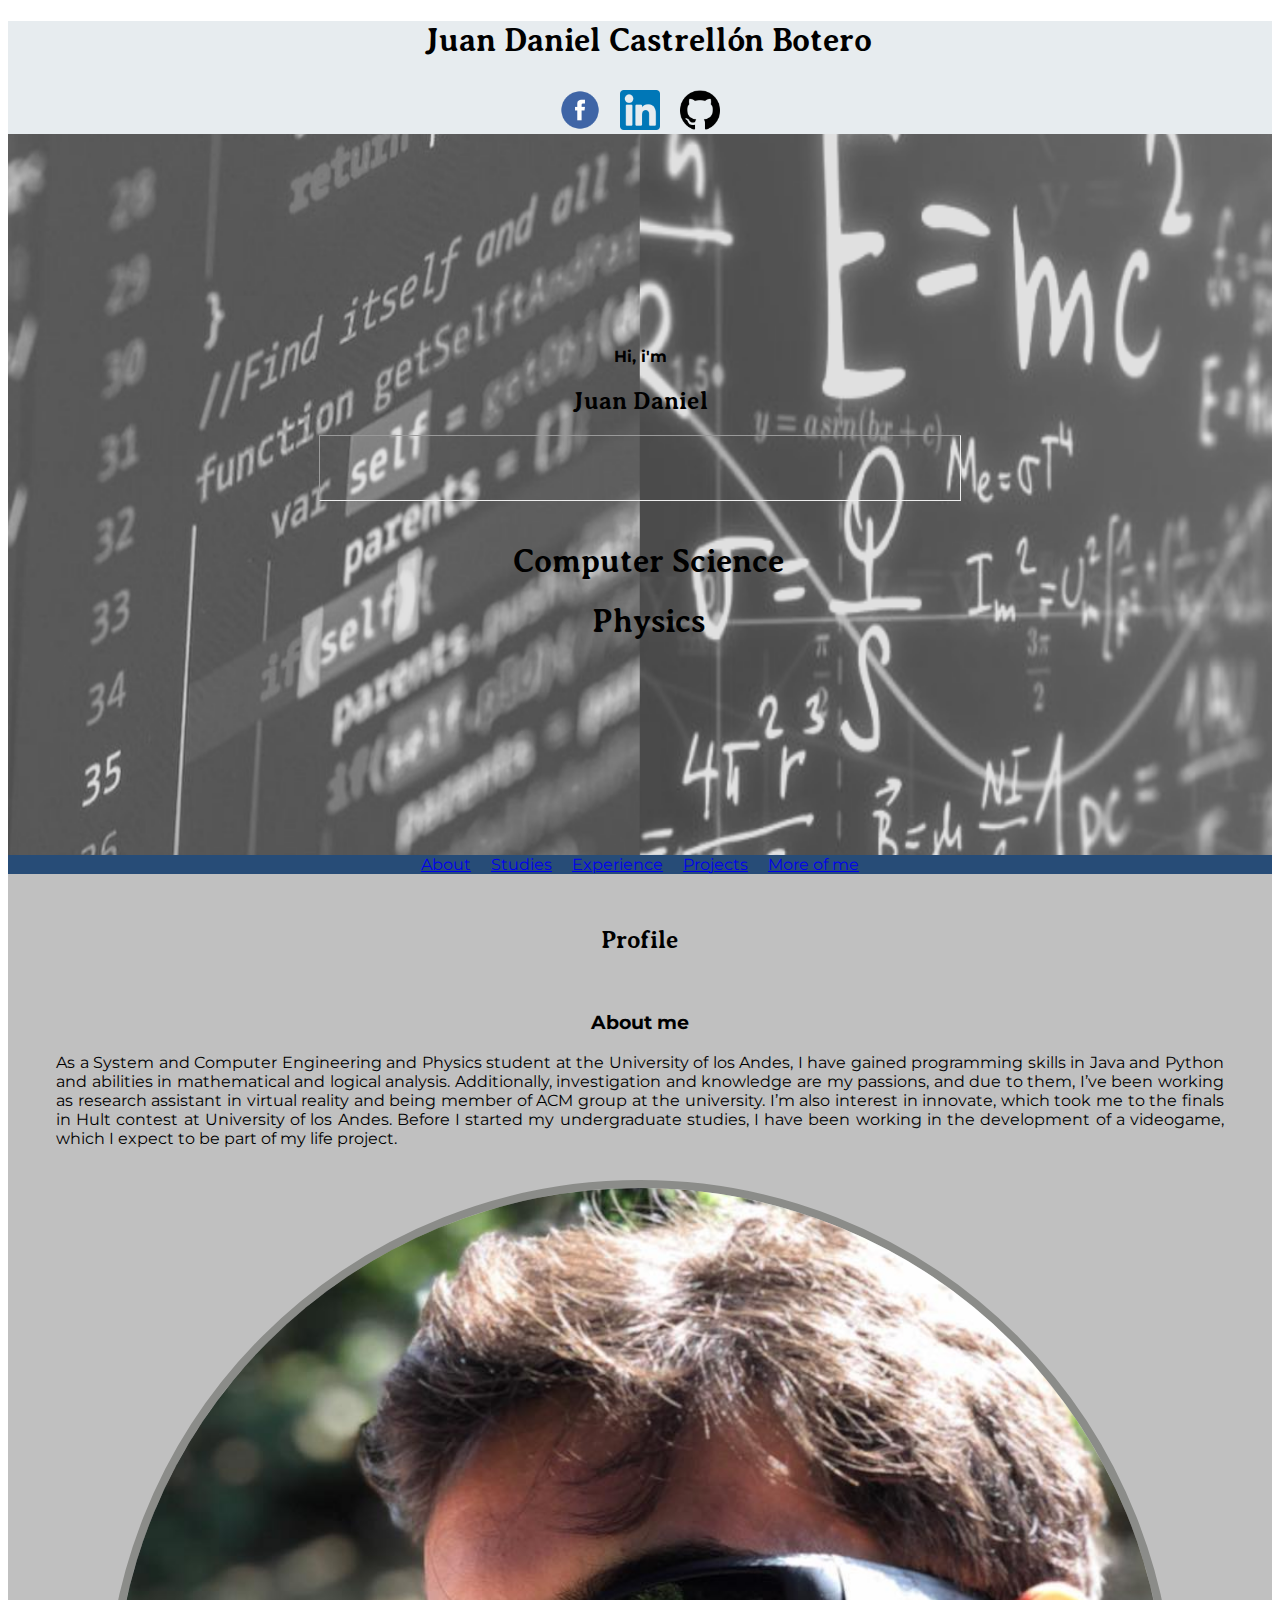
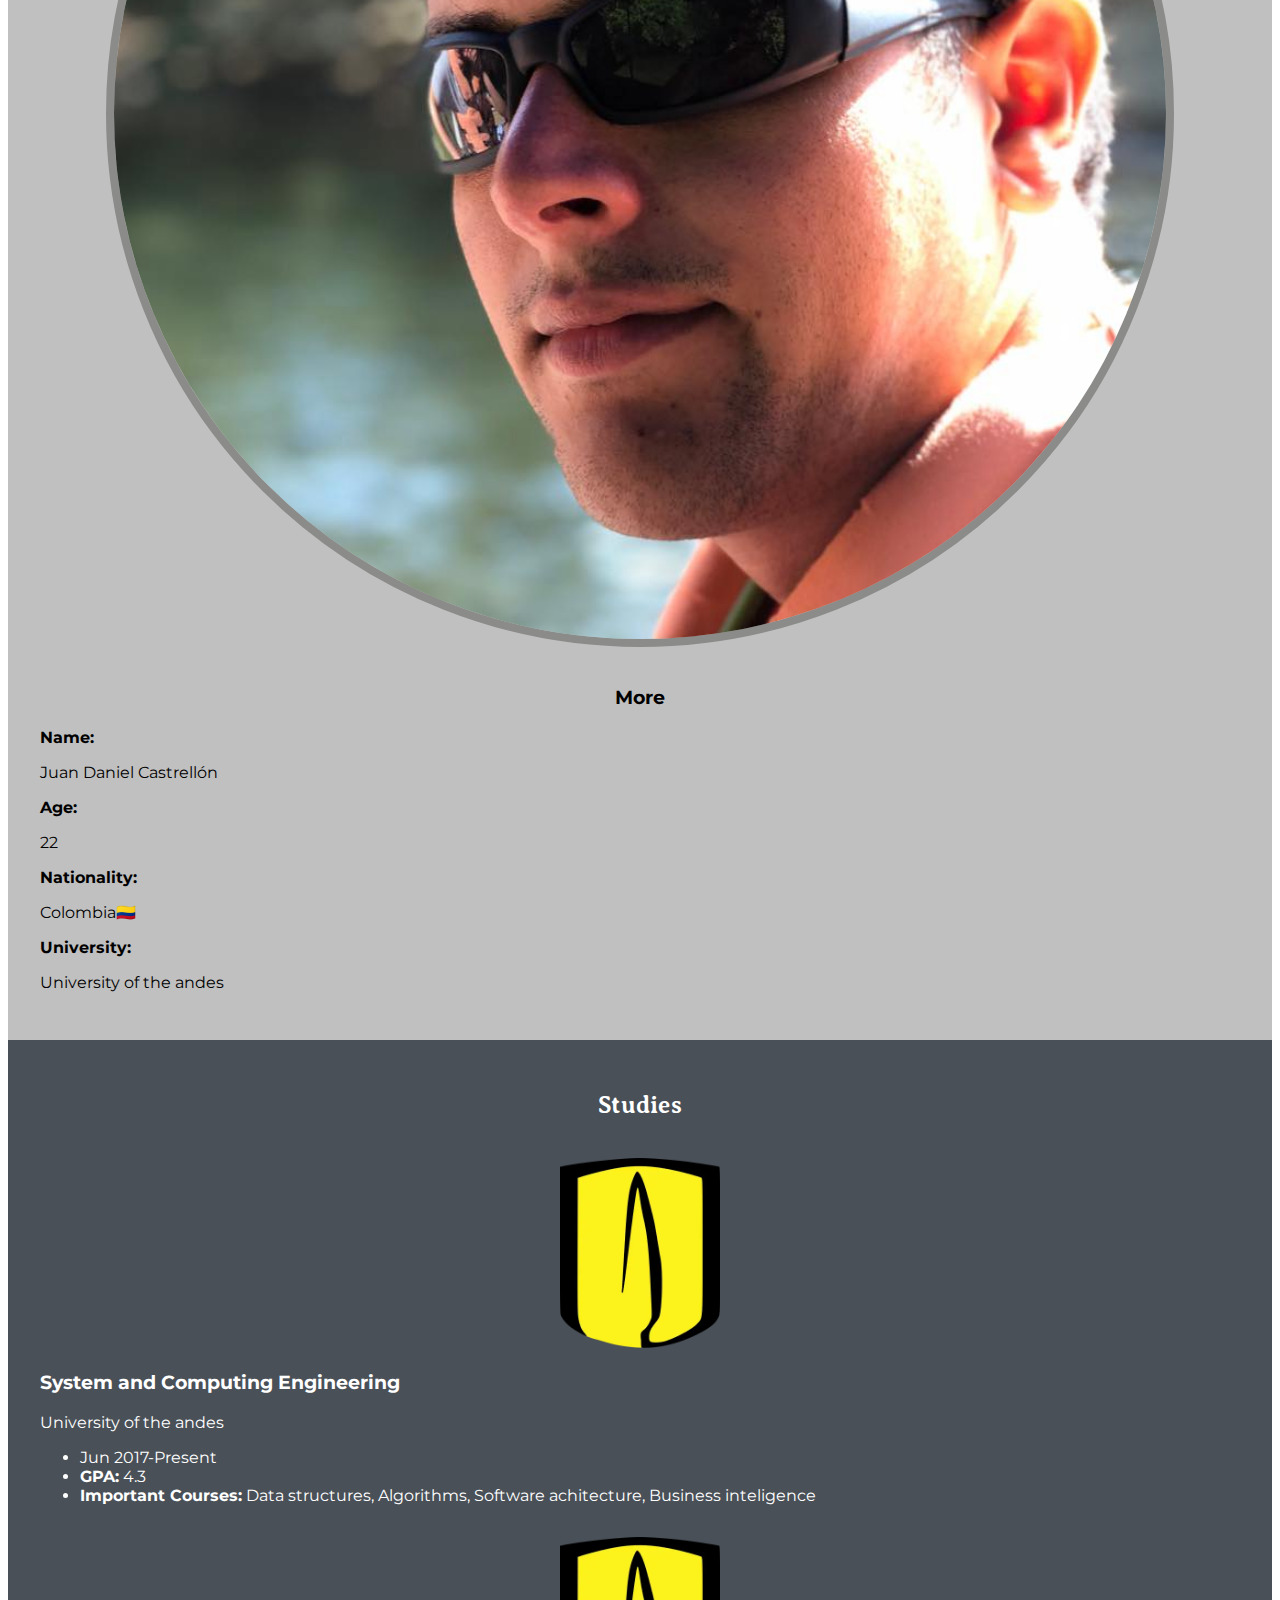
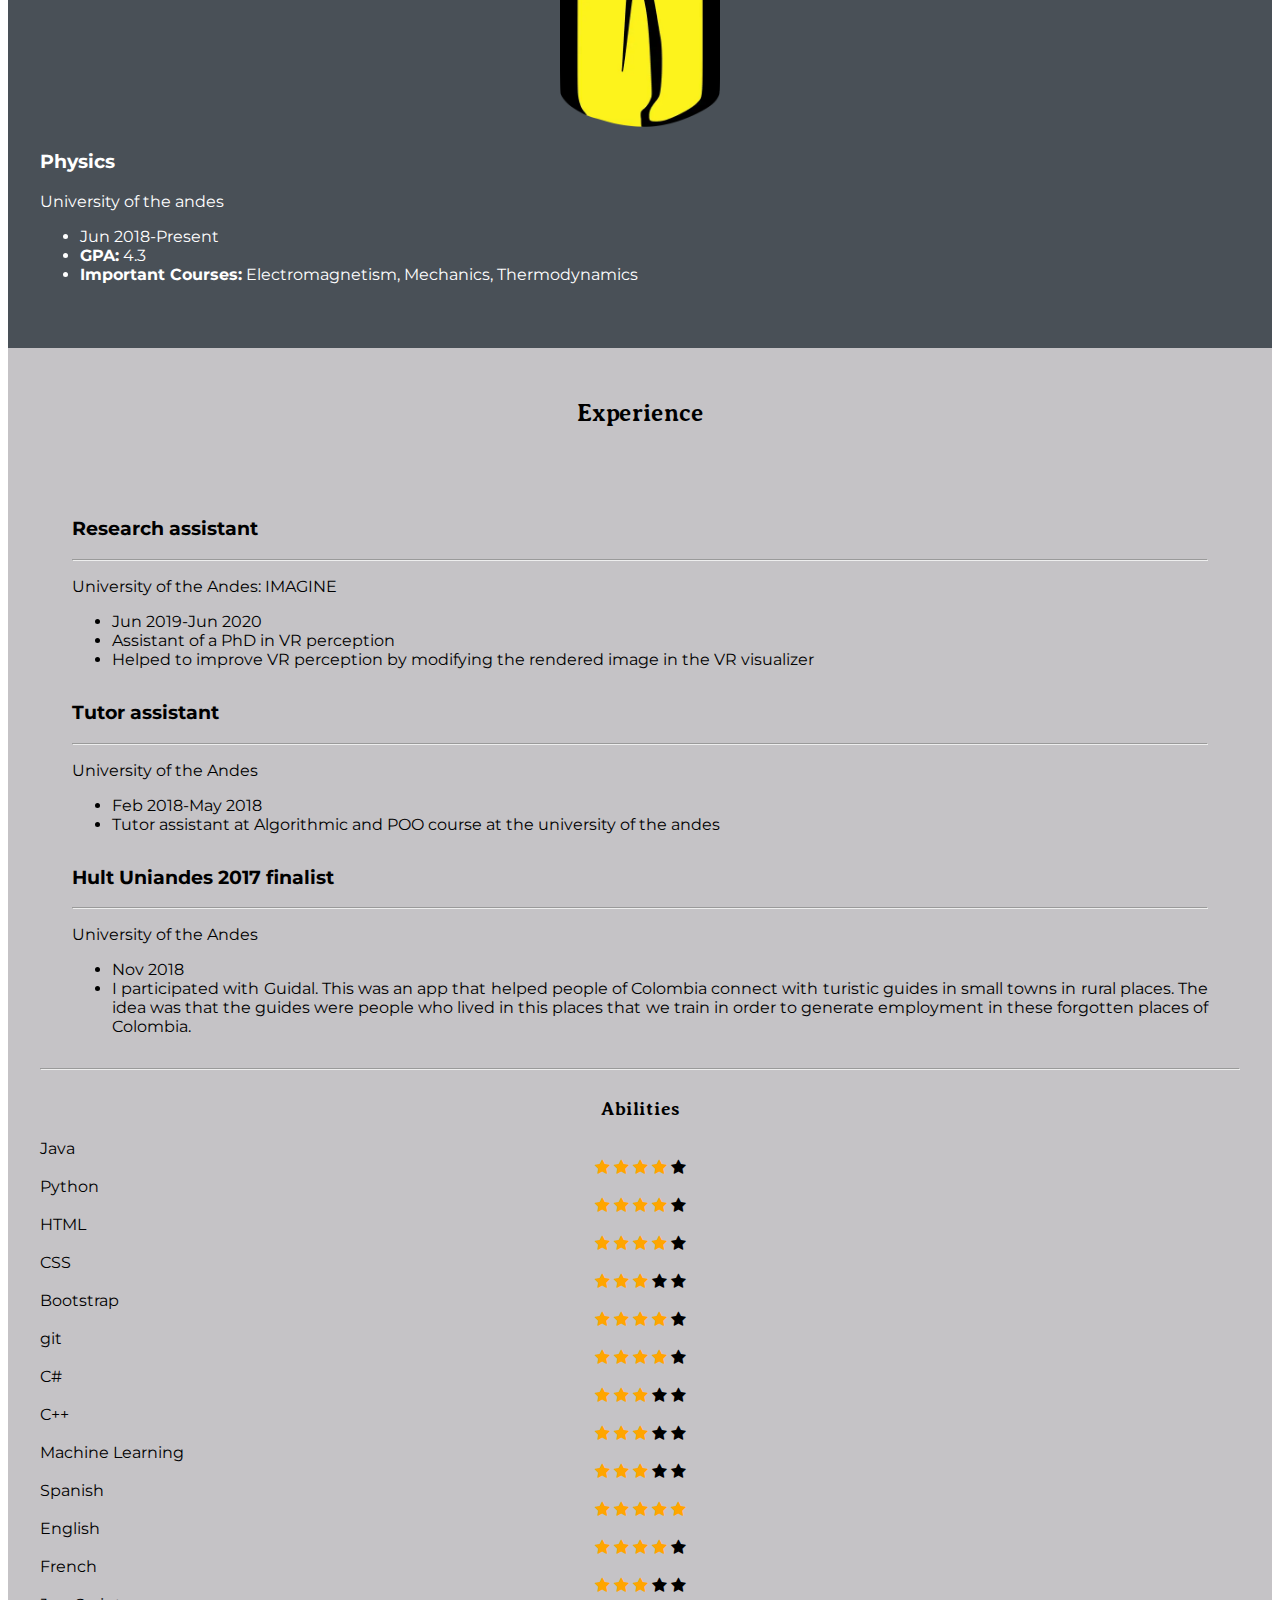
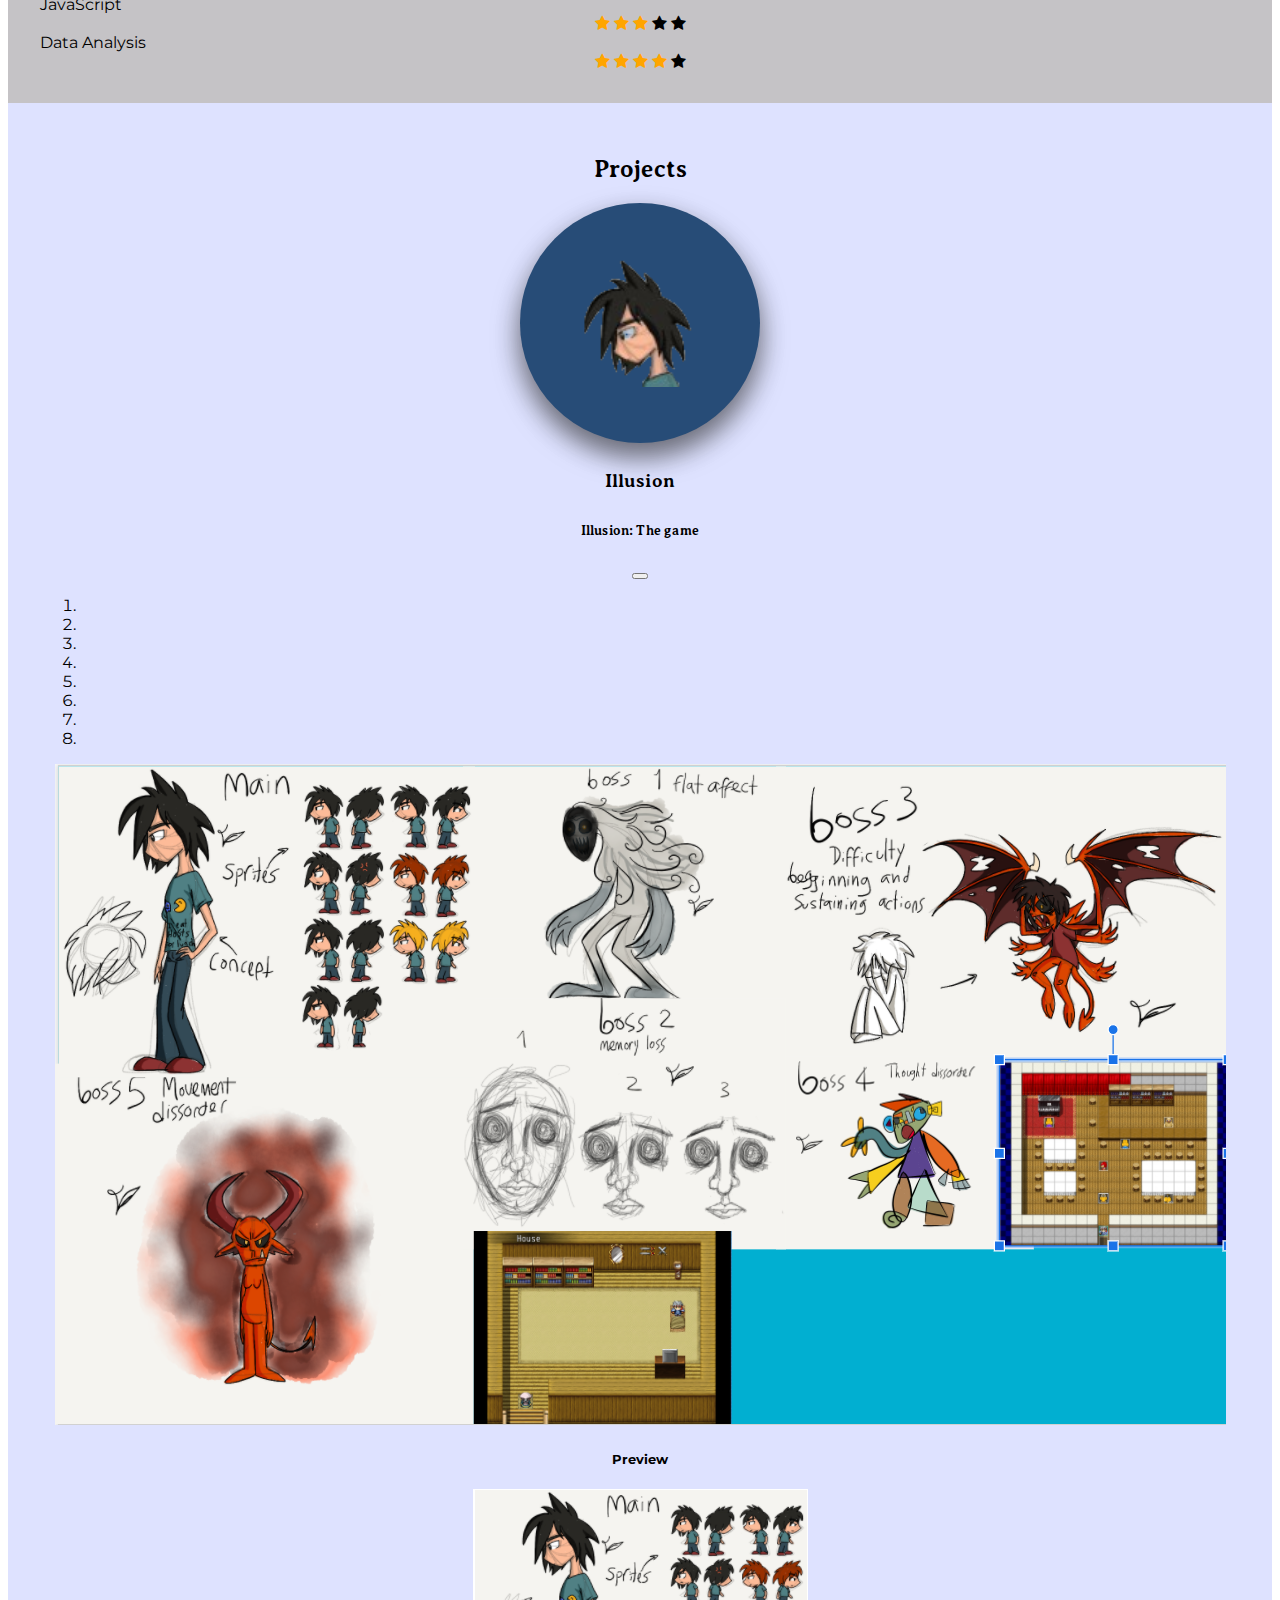
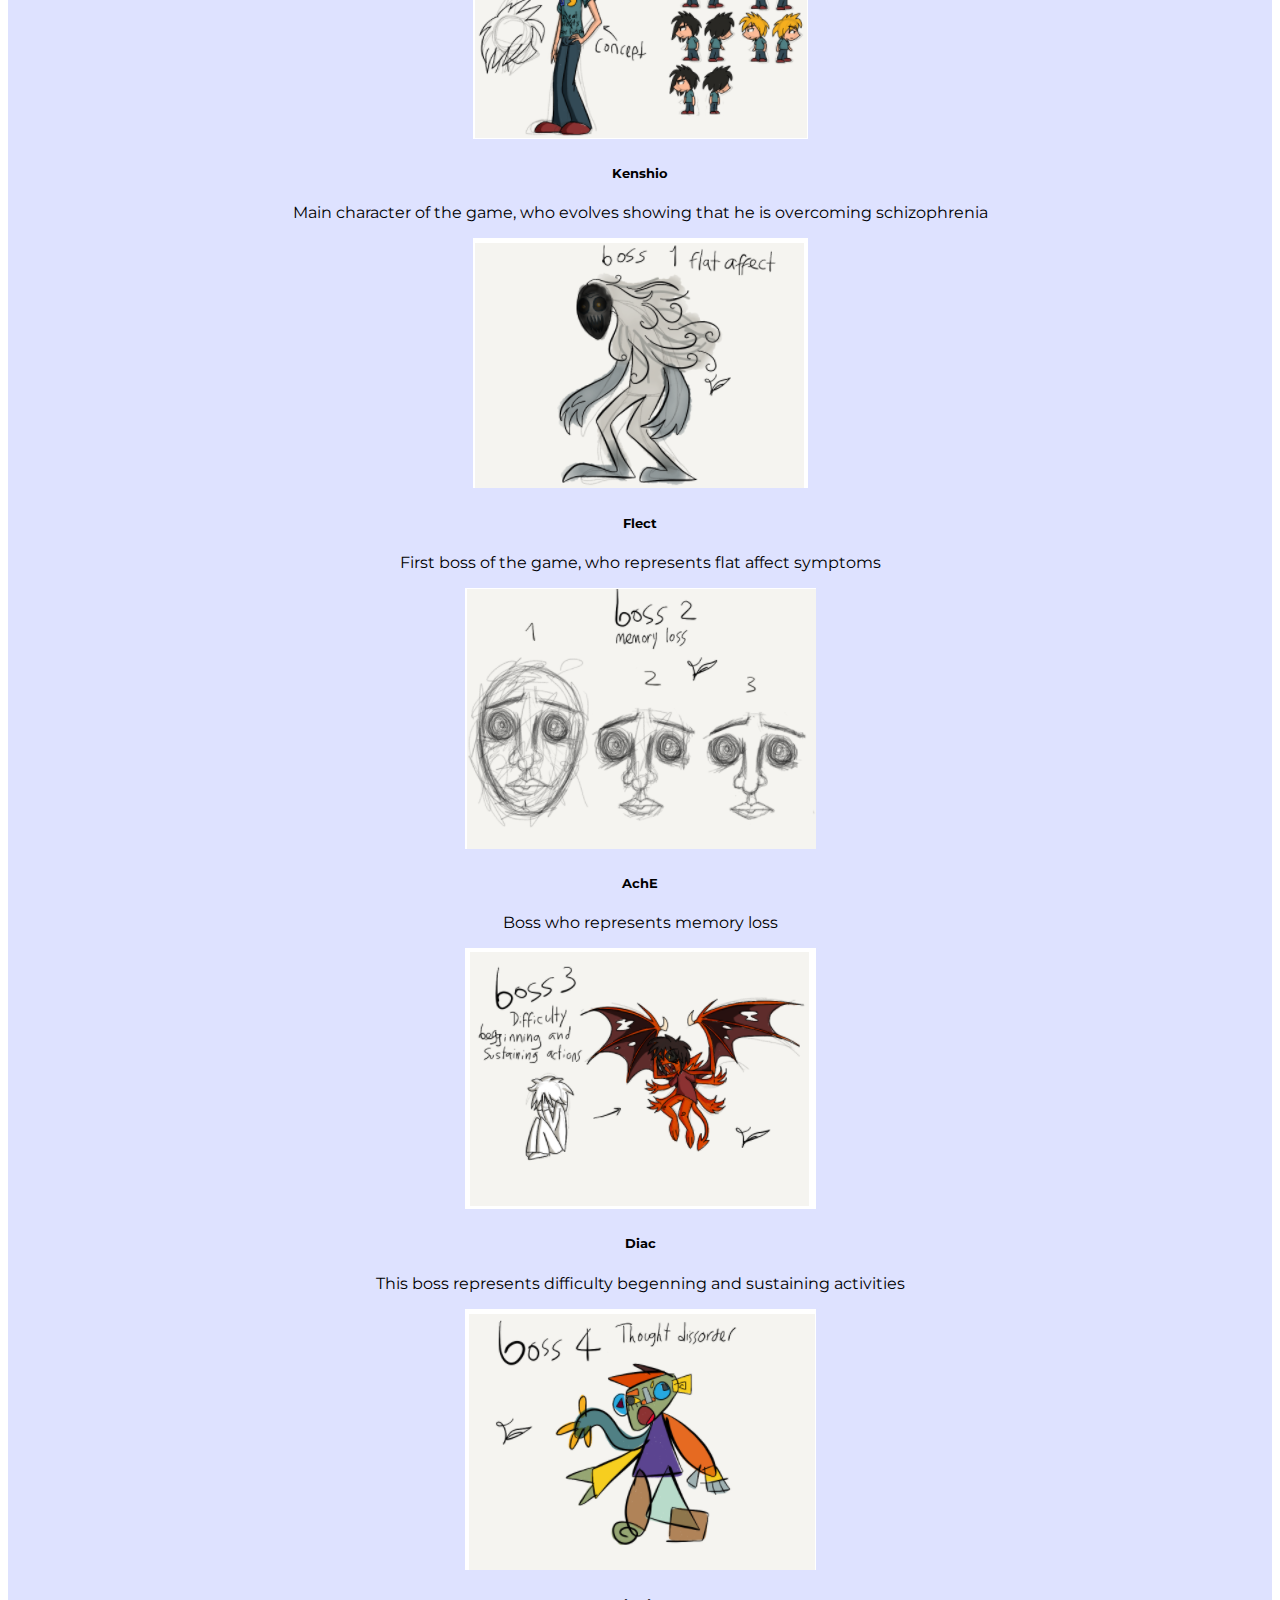
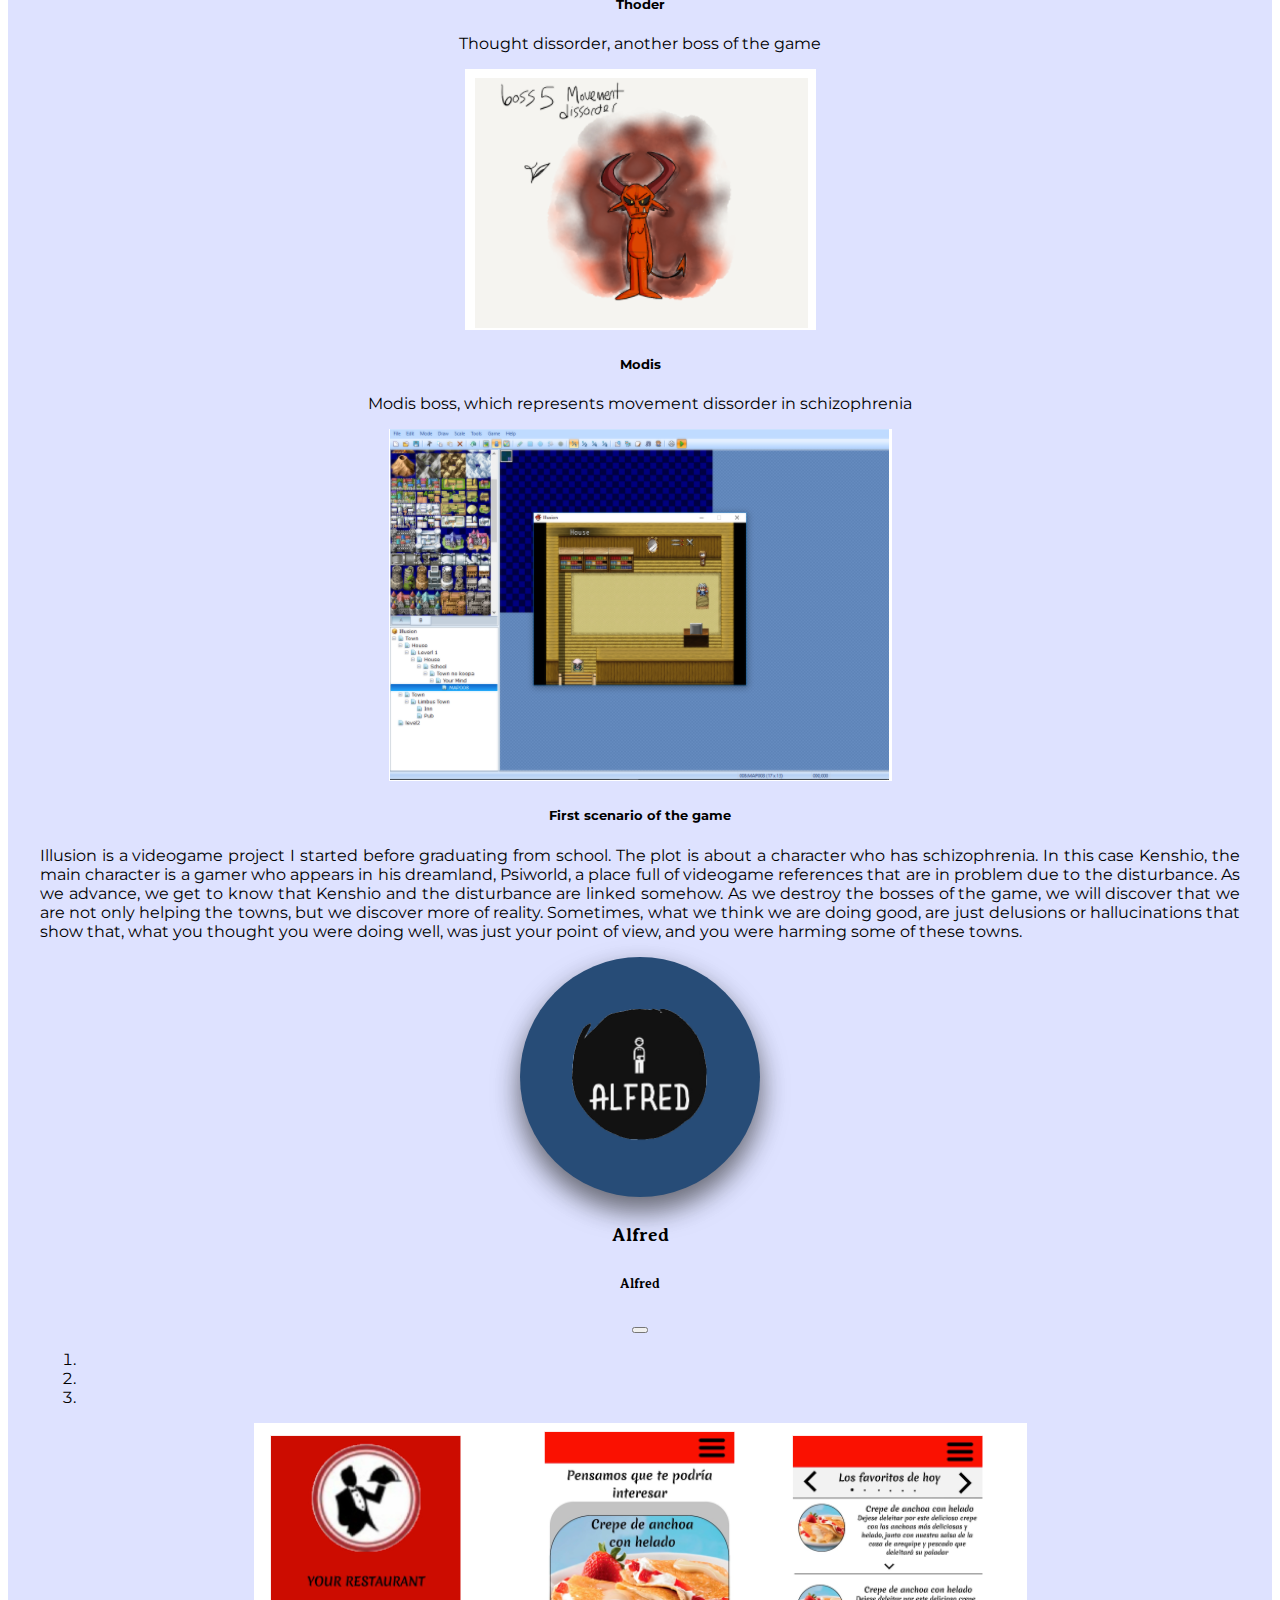
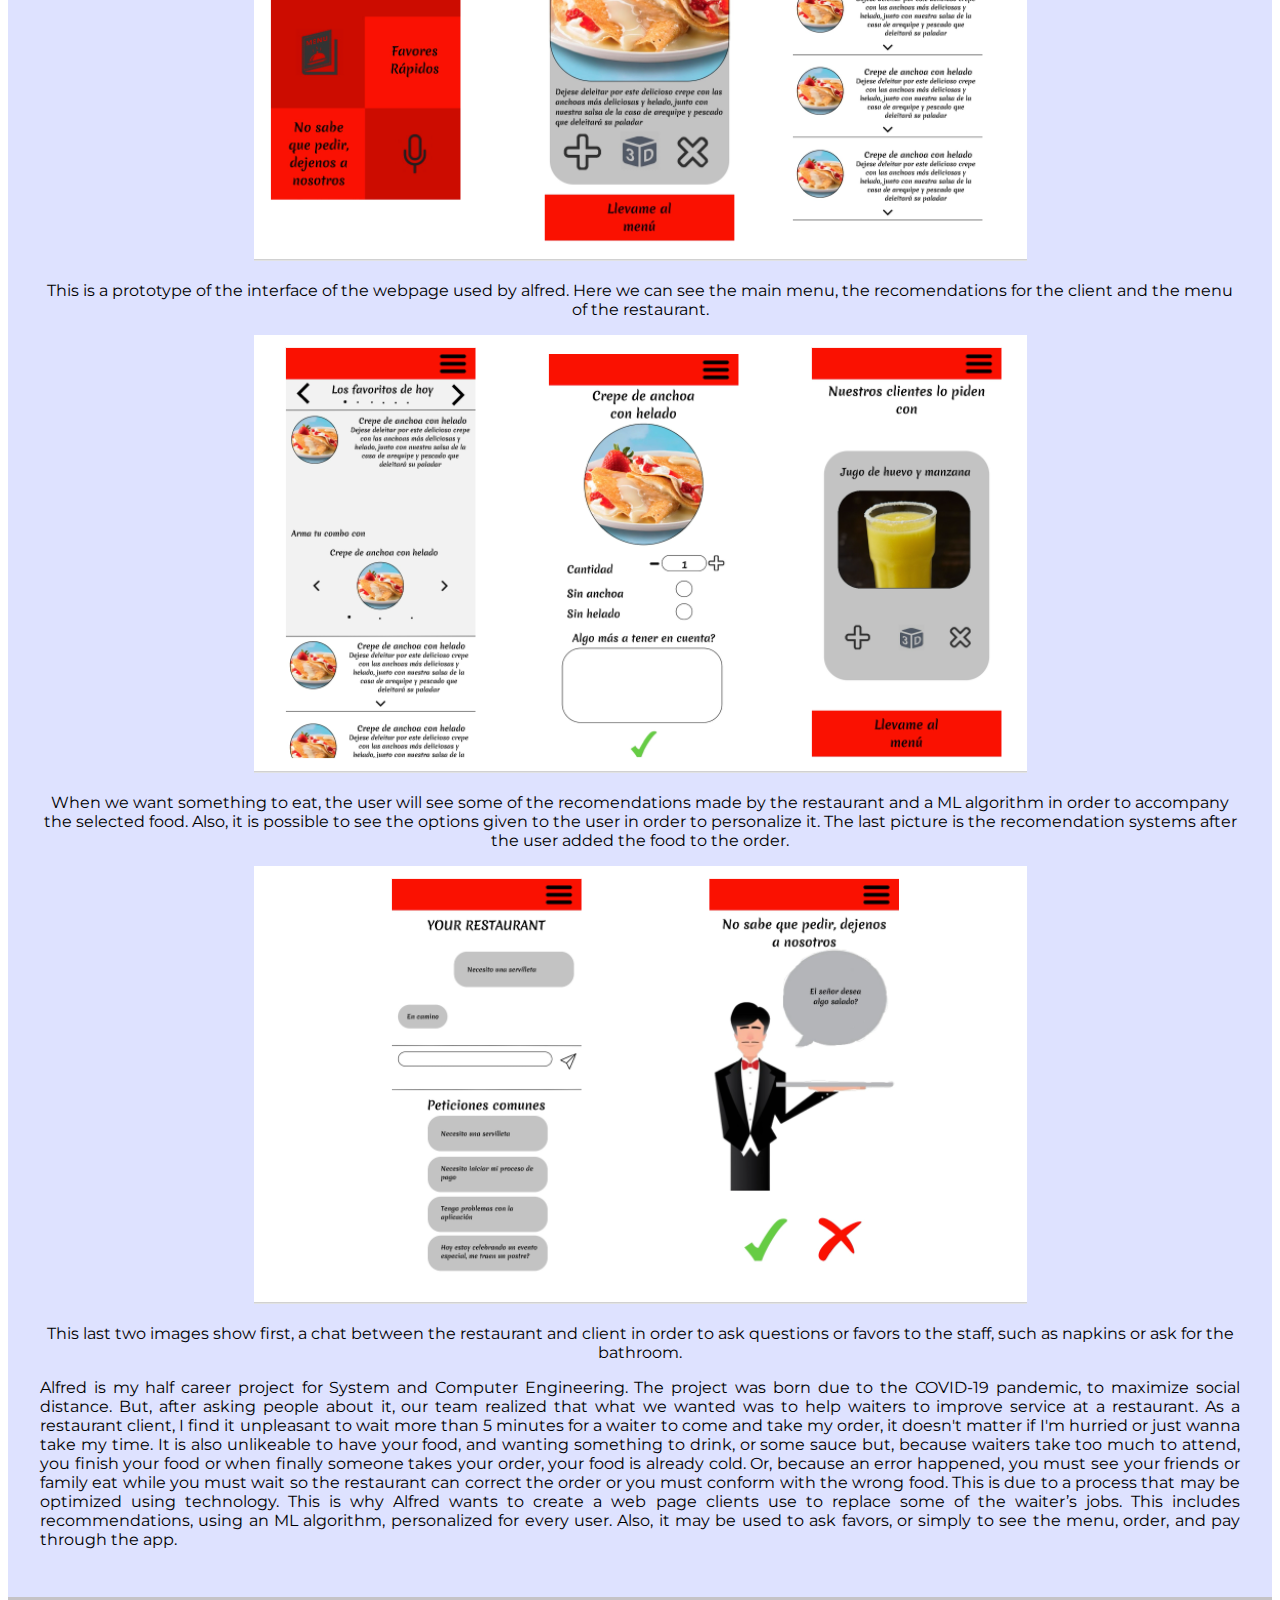
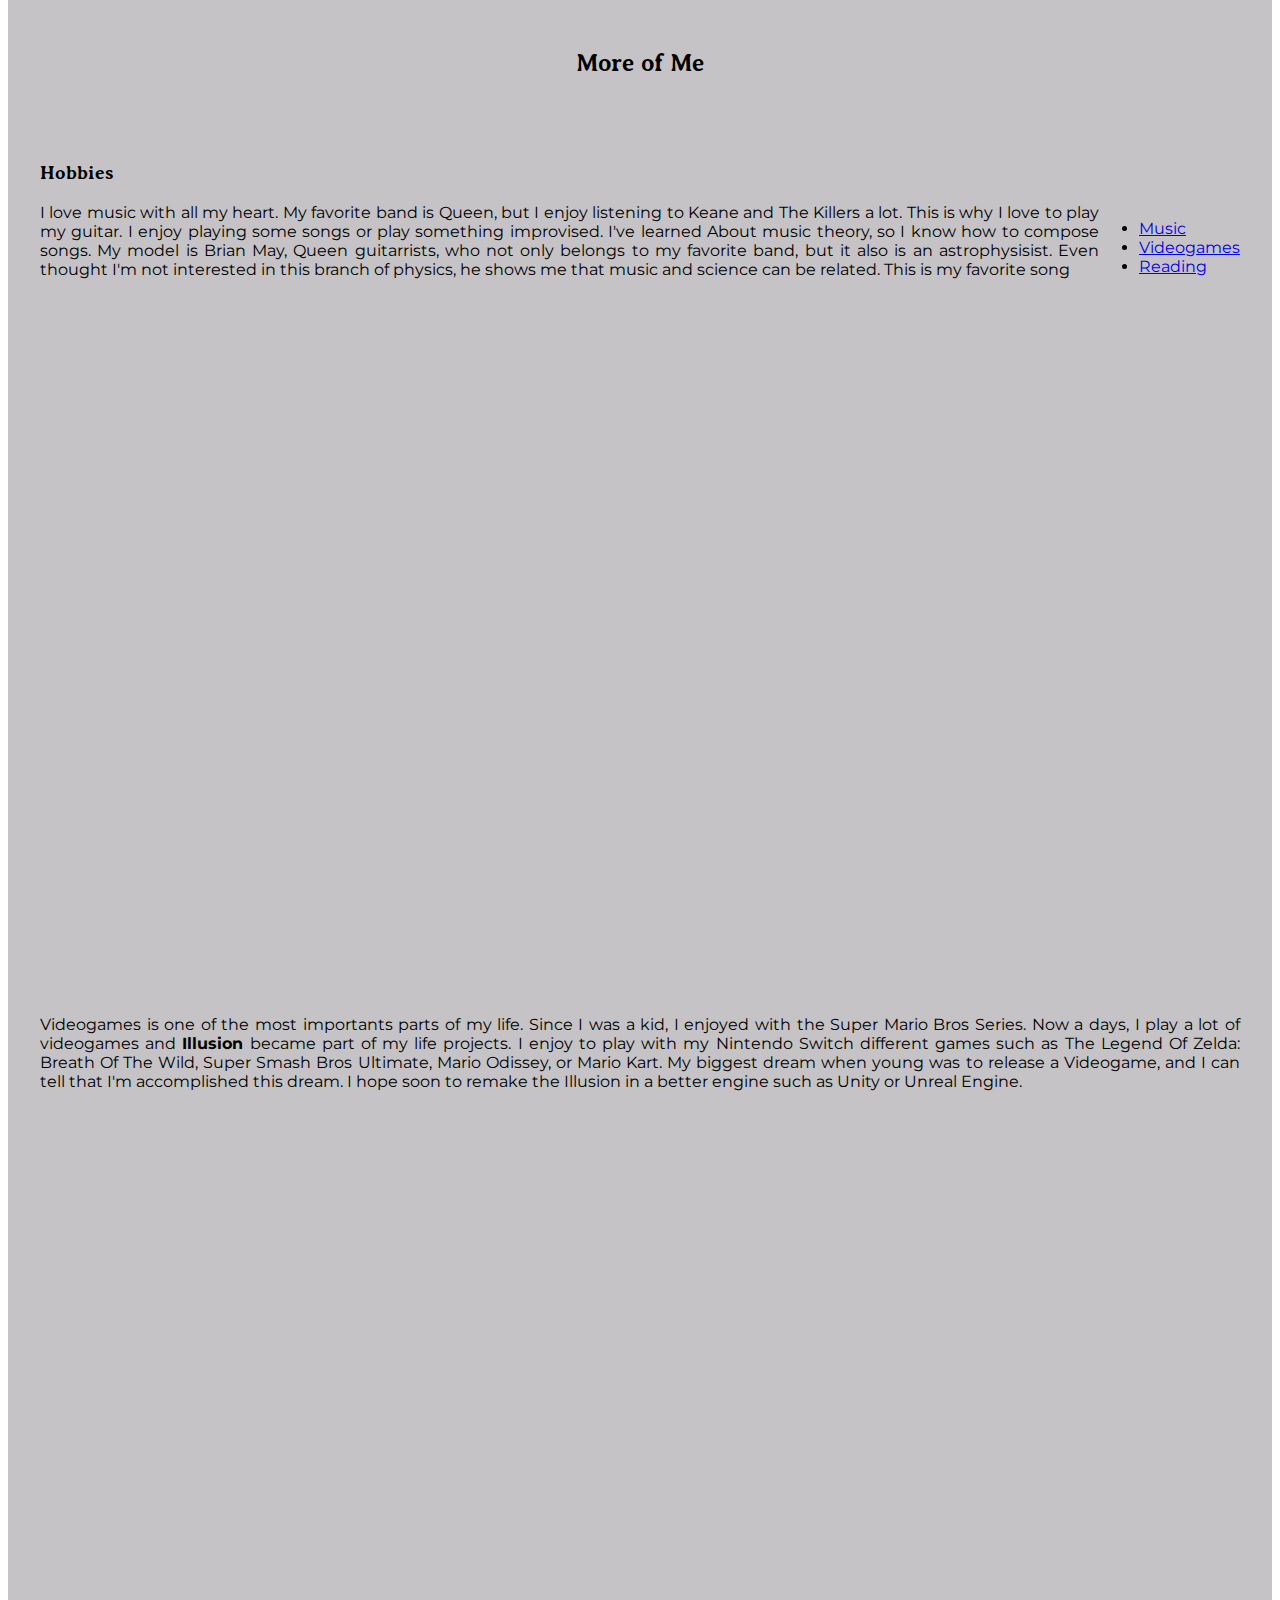
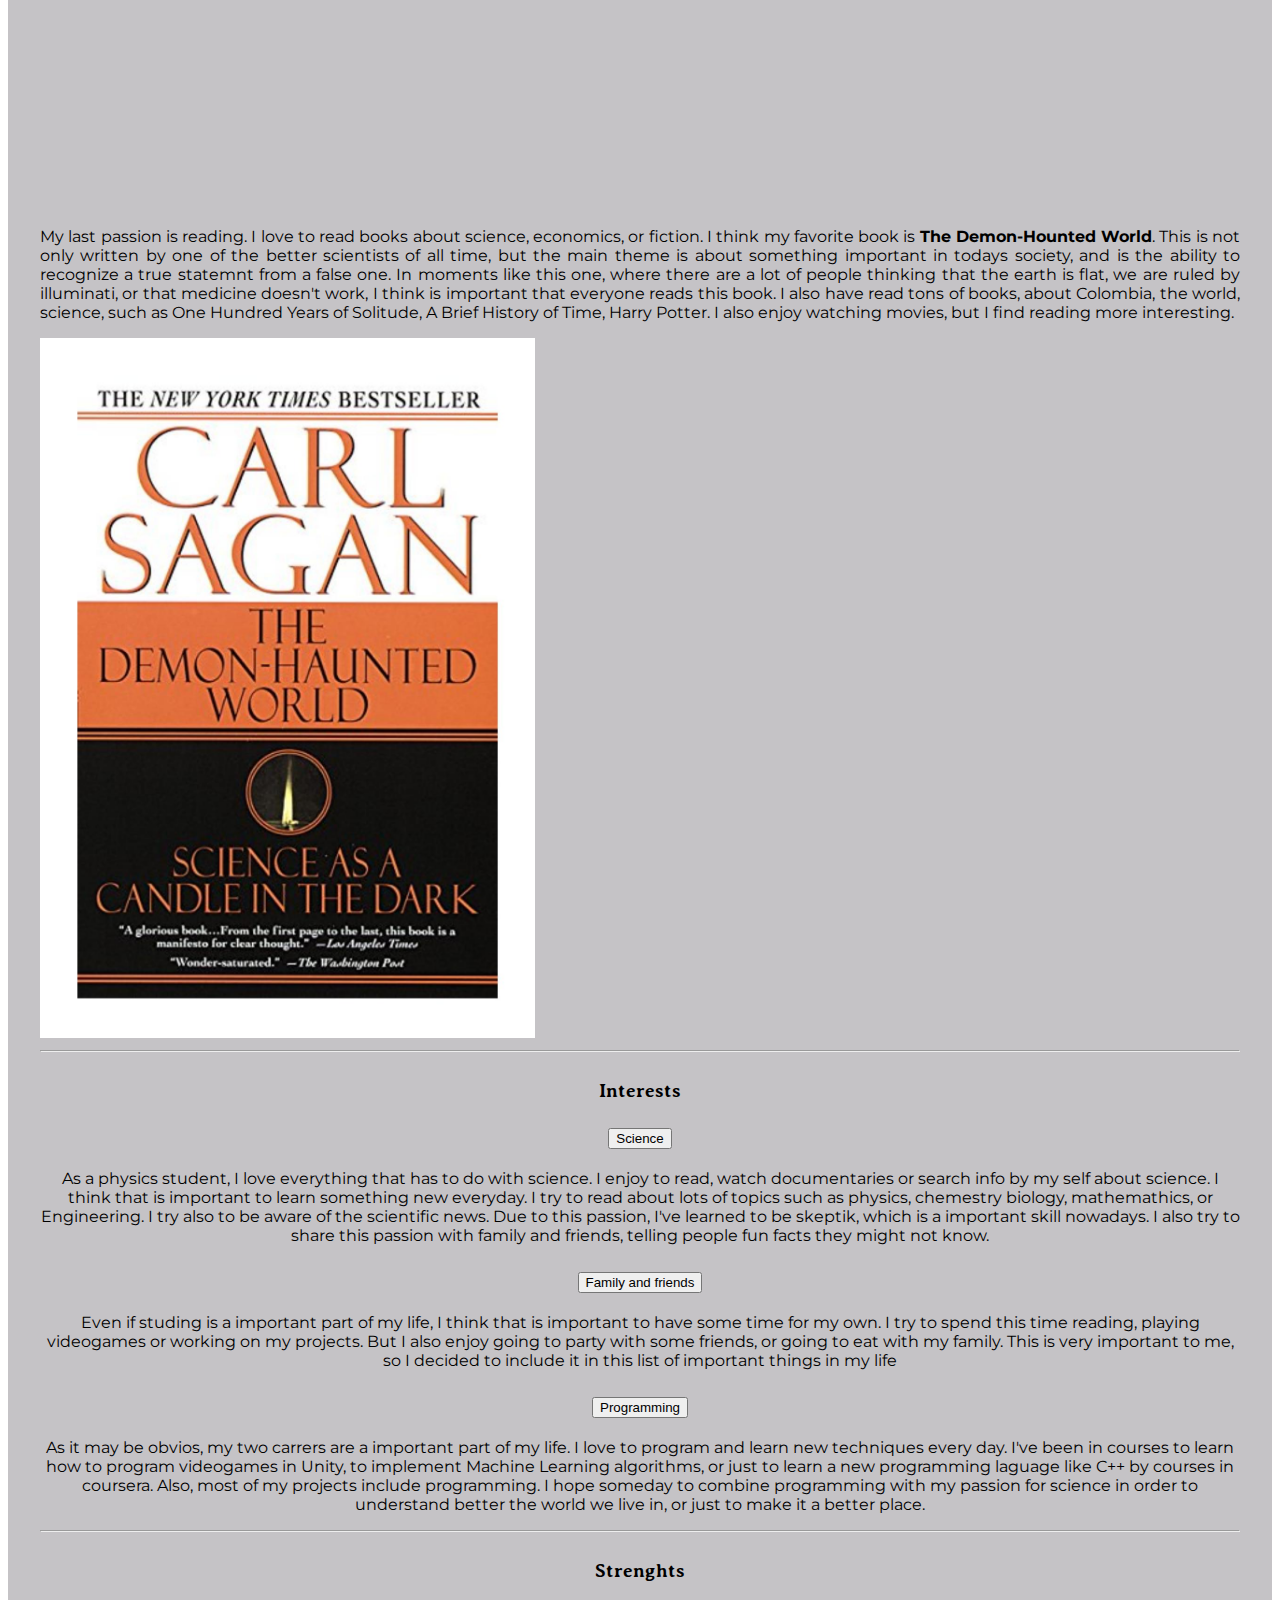
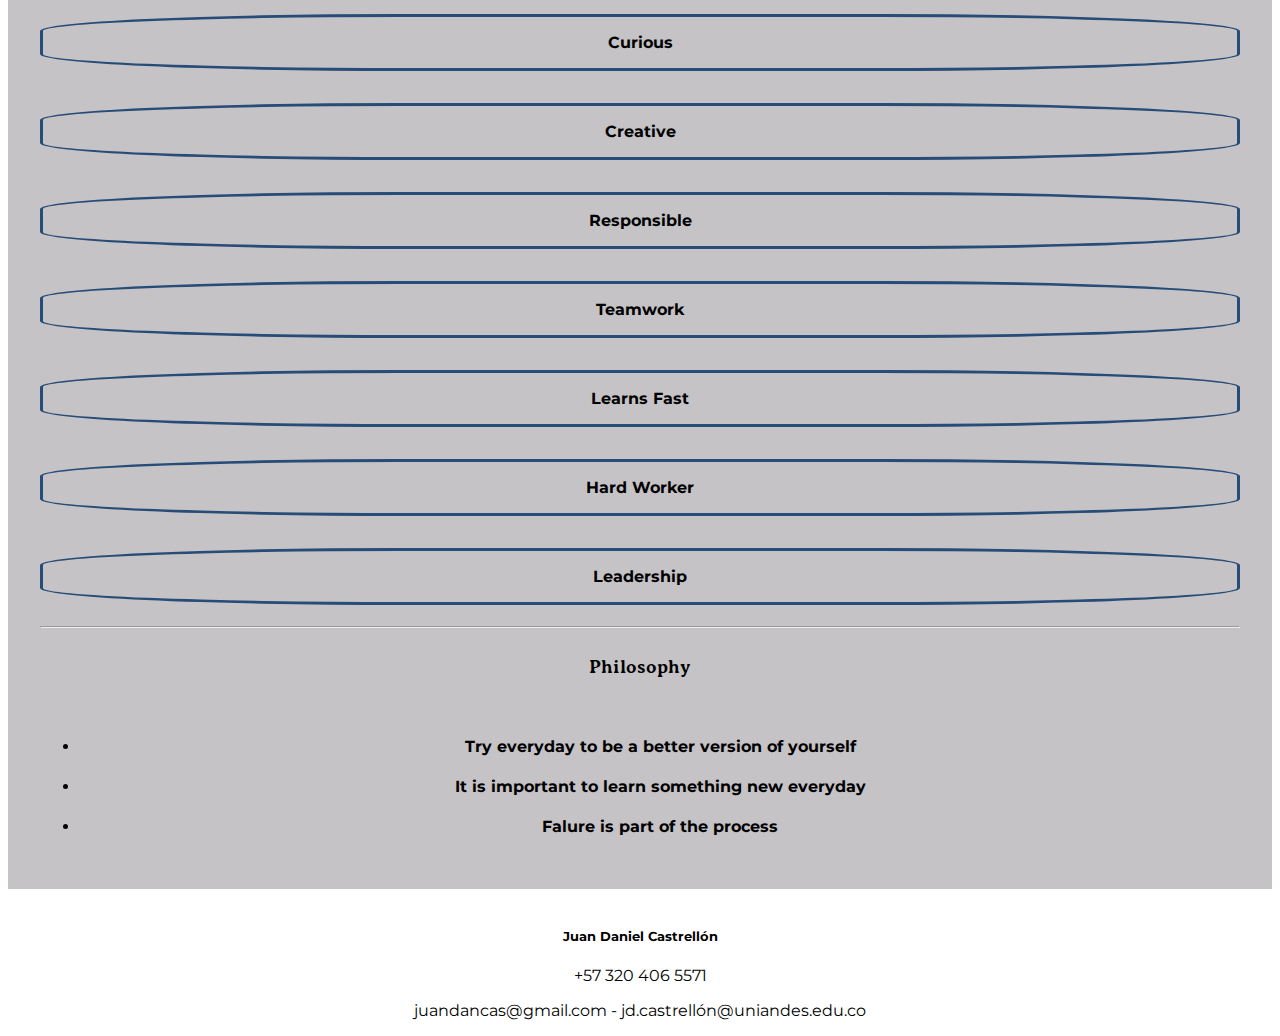
==== index.html @ 6daef101 "banner" ====
<!DOCTYPE html>
<html lang="en">
<head>
    <meta charset="UTF-8">
    <meta name="viewport" content="width=device-width, initial-scale=1.0">
    <title>Juan Daniel</title>

    <link rel="stylesheet" href="style.css">

    <link href="https://cdn.jsdelivr.net/npm/bootstrap@5.0.0-beta2/dist/css/bootstrap.min.css" rel="stylesheet" integrity="sha384-BmbxuPwQa2lc/FVzBcNJ7UAyJxM6wuqIj61tLrc4wSX0szH/Ev+nYRRuWlolflfl" crossorigin="anonymous">
    <script src="https://cdn.jsdelivr.net/npm/bootstrap@5.0.0-beta2/dist/js/bootstrap.bundle.min.js" integrity="sha384-b5kHyXgcpbZJO/tY9Ul7kGkf1S0CWuKcCD38l8YkeH8z8QjE0GmW1gYU5S9FOnJ0" crossorigin="anonymous"></script>

    <link rel="stylesheet" href="https://cdnjs.cloudflare.com/ajax/libs/font-awesome/4.7.0/css/font-awesome.min.css">

    <link href="https://cdn.jsdelivr.net/npm/bootstrap@5.0.0-beta1/dist/css/bootstrap.min.css" rel="stylesheet" integrity="sha384-giJF6kkoqNQ00vy+HMDP7azOuL0xtbfIcaT9wjKHr8RbDVddVHyTfAAsrekwKmP1" crossorigin="anonymous">
    <script src="https://code.jquery.com/jquery-3.2.1.slim.min.js" integrity="sha384-KJ3o2DKtIkvYIK3UENzmM7KCkRr/rE9/Qpg6aAZGJwFDMVNA/GpGFF93hXpG5KkN" crossorigin="anonymous"></script>
    <script src="https://cdnjs.cloudflare.com/ajax/libs/popper.js/1.12.9/umd/popper.min.js" integrity="sha384-ApNbgh9B+Y1QKtv3Rn7W3mgPxhU9K/ScQsAP7hUibX39j7fakFPskvXusvfa0b4Q" crossorigin="anonymous"></script>
    <script src="https://maxcdn.bootstrapcdn.com/bootstrap/4.0.0/js/bootstrap.min.js" integrity="sha384-JZR6Spejh4U02d8jOt6vLEHfe/JQGiRRSQQxSfFWpi1MquVdAyjUar5+76PVCmYl" crossorigin="anonymous"></script>
</head>
<body>
    <div class= "row top">
        <div class = "d-none d-lg-block col-lg-5">
            <h1>Juan Daniel Castrellón Botero</h1>
        </div>
        <div class = "col-lg-5"></div>
        <div class = "col-sm-5 col-lg-2">
            <a href="https://web.facebook.com/juandaniel.castrellon"><img class = "social" src="imagenes/facebook.png" alt = "facebook Link"></a>
            <a href="https://github.com/juanDango"><img class = "social" src="imagenes/linkedin.png" alt = "facebook Link"></a>
            <a href="https://www.linkedin.com/in/juan-daniel-castrellon-04352a192/"><img class = "social" src="imagenes/github.png" alt = "facebook Link"></a>
        </div>
    </div>
    <div class = "row">
        <div class = "col-12">
            <div class = "banner">
                <div class = "insideBanner">
                    <div class="row">
                        <h4>Hi, i'm</h4>
                    </div>
                    <div class="row">
                        <h2>Juan Daniel</h2>
                    <div class="row">
                    <div class = "row">
                        <hr class = "divBanner">
                    </div>
                    <br>
                    <div class = "row">
                        <div class = "col-1"></div>
                        <div class = "d-none d-md-block col-lg-3">
                            <h1>Computer Science</h1>
                        </div>
                        <div class = "col-4"></div>
                        <div class = "d-none d-md-block col-lg-3">
                            <h1>Physics</h1>
                        </div>
                        <div class = "col-1"></div>
                    </div>
                </div>
            </div>
        </div>
    </div>
    <nav class="navbar navbar-expand-lg navbar-light">
        <div class="container-md">
          <a class="navbar-brand link" href="#About">About</a>
          <a class="navbar-brand link" href="#Studies">Studies</a>
          <a class="navbar-brand link" href="#Experience">Experience</a>
          <a class="navbar-brand link" href="#Projects">Projects</a>
          <a class="navbar-brand link" href="#More">More of me</a>
        </div>
    </nav>
    <main>
        <section id="About">
            <div class = "about">
                <div class = "container">
                    <div class = "row">
                        <h2>Profile</h2>
                    </div>
                    <br>
                    <div class = "row">
                        <div class = "col-sm-10 col-lg-4 ab">
                            <h3>About me</h3>
                            <p class = "left">
                                As a System and Computer Engineering and Physics student at the University of los Andes, I have gained programming skills in Java and Python and abilities in mathematical and logical analysis. Additionally, investigation and knowledge are my passions, and due to them, I’ve been working as research assistant in virtual reality and being member of ACM group at the university. I’m also interest in innovate, which took me to the finals in Hult contest at University of los Andes. Before I started my undergraduate studies, I have been working in the development of a videogame, which I expect to be part of my life project.
                            </p>
                        </div>
                        <div class = "col-sm-10 col-lg-4 ab">
                            <img class = "profile" src="imagenes/Fotito.jpg" alt = "Profile picture">
                        </div>
                        <div class = "col-sm-12 col-lg-3">
                            <h3>More</h3>
                            <div class = "left">
                                <strong>Name:</strong>
                                <p>Juan Daniel Castrellón</p>
                                <strong>Age:</strong>
                                <p>22</p>
                                <strong>Nationality:</strong>
                                <p>Colombia<strong>🇨🇴</strong></p>
                                <strong>University:</strong>
                                <p>University of the andes</p>
                            </div>
                        </div>
                    </div>
                </div>
            </div>
        </section>
        <section id = "Studies">
            <h2>Studies</h2>
            <br>
            <div class = "row study">
                <div class = "col-2"></div>
                <div class = "d-none d-lg-block col-lg-3">
                    <img class = "university" src="imagenes/Uniandes.webp" alt = "Uniandes logo">
                </div>
                <div class = "col-sm-12 col-lg-5 left">
                    <h3>System and Computing Engineering</h3>
                    <p>University of the andes</p>
                    <ul>
                        <li>Jun 2017-Present</li>
                        <li><strong>GPA:</strong> 4.3</li>
                        <li><strong>Important Courses:</strong> Data structures, Algorithms, Software achitecture, Business inteligence</li>
                    </ul>
                </div>
                <div class = "col-2"></div> 
            </div>
            <div class = "row study">
                <div class = "col-2"></div>
                <div class = "d-none d-lg-block col-lg-3">
                    <img class = "university" src="imagenes/Uniandes.webp" alt = "Uniandes logo">
                </div>
                <div class = "col-sm-12 col-lg-5 left">
                    <h3>Physics</h3>
                    <p>University of the andes</p>
                    <ul>
                        <li>Jun 2018-Present</li>
                        <li><strong>GPA:</strong> 4.3</li>
                        <li><strong>Important Courses:</strong> Electromagnetism, Mechanics, Thermodynamics</li>
                    </ul>
                </div>
                <div class = "col-2"></div> 
            </div>
        </section>
        <section id = "Experience">
            <h2>Experience</h2>
            <br>
            <br>
            <div class = "row experience">
                <div class = "col-2"></div>
                <div class = "col-8">
                    <h3 class = "left">Research assistant</h3>
                    <hr>
                    <div class = "left">
                        <p>University of the Andes: IMAGINE</p>
                        <ul>
                            <li>Jun 2019-Jun 2020</li>
                            <li>Assistant of a PhD in VR perception</li>
                            <li>Helped to improve VR perception by modifying the rendered image in the VR visualizer</li>
                        </ul>
                    </div>
                </div>
                <div class = "col-2"></div> 
            </div>
            <div class = "row experience">
                <div class = "col-2"></div>
                <div class = "col-8">
                    <h3 class = "left">Tutor assistant</h3>
                    <hr>
                    <div class = "left">
                        <p>University of the Andes</p>
                        <ul>
                            <li>Feb 2018-May 2018</li>
                            <li>Tutor assistant at Algorithmic and POO course at the university of the andes</li>
                        </ul>
                    </div>
                </div>
                <div class = "col-2"></div> 
            </div>
            <div class = "row experience">
                <div class = "col-2"></div>
                <div class = "col-8">
                    <h3 class = "left">Hult Uniandes 2017 finalist</h3>
                    <hr>
                    <div class = "left">
                        <p>University of the Andes</p>
                        <ul>
                            <li>Nov 2018</li>
                            <li>I participated with Guidal. This was an app that helped people of Colombia connect with turistic guides
                                in small towns in rural places. The idea was that the guides were people who lived in this places that we
                                train in order to generate employment in these forgotten places of Colombia.
                            </li>
                        </ul>
                    </div>
                </div>
                <div class = "col-2"></div> 
            </div>
            <hr>
            <div clas = "row">
                <h3 class = "title">Abilities</h3>
            </div>
            <div class = "row">
                <div class = "col-1"></div>
                <div class = "col-2 left">
                    Java
                </div>
                <div class = "d-none d-md-block col-2">
                    <span class="fa fa-star checked"></span>
                    <span class="fa fa-star checked"></span>
                    <span class="fa fa-star checked"></span>
                    <span class="fa fa-star checked"></span>
                    <span class="fa fa-star"></span></li>
                </div>
                <div class = "col-2"></div>
                    <div class = "col-2 left">
                        Python
                    </div>
                    <div class = "d-none d-md-block col-2">
                        <span class="fa fa-star checked"></span>
                        <span class="fa fa-star checked"></span>
                        <span class="fa fa-star checked"></span>
                        <span class="fa fa-star checked"></span>
                        <span class="fa fa-star"></span>
                    </div>
                <div class = "col-1"></div>
            </div>
            <div class = "row">
                <div class = "col-1"></div>
                <div class = "col-2 left">
                    HTML
                </div>
                <div class = "d-none d-md-block col-2">
                    <span class="fa fa-star checked"></span>
                    <span class="fa fa-star checked"></span>
                    <span class="fa fa-star checked"></span>
                    <span class="fa fa-star checked"></span>
                    <span class="fa fa-star"></span></li>
                </div>
                <div class = "col-2"></div>
                    <div class = "col-2 left">
                        CSS
                    </div>
                    <div class = "d-none d-md-block col-2">
                        <span class="fa fa-star checked"></span>
                        <span class="fa fa-star checked"></span>
                        <span class="fa fa-star checked"></span>
                        <span class="fa fa-star"></span>
                        <span class="fa fa-star"></span>
                    </div>
                <div class = "col-1"></div>
            </div>
            <div class = "row">
                <div class = "col-1"></div>
                <div class = "col-2 left">
                    Bootstrap
                </div>
                <div class = "d-none d-md-block col-2">
                    <span class="fa fa-star checked"></span>
                    <span class="fa fa-star checked"></span>
                    <span class="fa fa-star checked"></span>
                    <span class="fa fa-star checked"></span>
                    <span class="fa fa-star"></span></li>
                </div>
                <div class = "col-2"></div>
                    <div class = "col-2 left">
                        git
                    </div>
                    <div class = "d-none d-md-block col-2">
                        <span class="fa fa-star checked"></span>
                        <span class="fa fa-star checked"></span>
                        <span class="fa fa-star checked"></span>
                        <span class="fa fa-star checked"></span>
                        <span class="fa fa-star"></span>
                    </div>
                <div class = "col-1"></div>
            </div>
            <div class = "row">
                <div class = "col-1"></div>
                <div class = "col-2 left">
                    C#
                </div>
                <div class = "d-none d-md-block col-2">
                    <span class="fa fa-star checked"></span>
                    <span class="fa fa-star checked"></span>
                    <span class="fa fa-star checked"></span>
                    <span class="fa fa-star"></span>
                    <span class="fa fa-star"></span></li>
                </div>
                <div class = "col-2"></div>
                    <div class = "col-2 left">
                        C++
                    </div>
                    <div class = "d-none d-md-block col-2">
                        <span class="fa fa-star checked"></span>
                        <span class="fa fa-star checked"></span>
                        <span class="fa fa-star checked"></span>
                        <span class="fa fa-star"></span>
                        <span class="fa fa-star"></span>
                    </div>
                <div class = "col-1"></div>
            </div>
            <div class = "row">
                <div class = "col-1"></div>
                <div class = "col-2 left">
                    Machine Learning
                </div>
                <div class = "d-none d-md-block col-2">
                    <span class="fa fa-star checked"></span>
                    <span class="fa fa-star checked"></span>
                    <span class="fa fa-star checked"></span>
                    <span class="fa fa-star"></span>
                    <span class="fa fa-star"></span></li>
                </div>
                <div class = "col-2"></div>
                <div class = "col-2 left">
                    Spanish
                </div>
                <div class = "d-none d-md-block col-2">
                    <span class="fa fa-star checked"></span>
                    <span class="fa fa-star checked"></span>
                    <span class="fa fa-star checked"></span>
                    <span class="fa fa-star checked"></span>
                    <span class="fa fa-star checked"></span>
                    </div>
                <div class = "col-1"></div>
            </div>
            <div class = "row">
                <div class = "col-1"></div>
                <div class = "col-2 left">
                    English
                </div>
                <div class = "d-none d-md-block col-2">
                    <span class="fa fa-star checked"></span>
                    <span class="fa fa-star checked"></span>
                    <span class="fa fa-star checked"></span>
                    <span class="fa fa-star checked"></span>
                    <span class="fa fa-star"></span></li>
                </div>
                <div class = "col-2"></div>
                <div class = "col-2 left">
                    French
                </div>
                <div class = "d-none d-md-block col-2">
                    <span class="fa fa-star checked"></span>
                    <span class="fa fa-star checked"></span>
                    <span class="fa fa-star checked"></span>
                    <span class="fa fa-star"></span>
                    <span class="fa fa-star"></span>
                    </div>
                <div class = "col-1"></div>
            </div>
            <div class = "row">
                <div class = "col-1"></div>
                <div class = "col-2 left">
                    JavaScript
                </div>
                <div class = "d-none d-md-block col-2">
                    <span class="fa fa-star checked"></span>
                    <span class="fa fa-star checked"></span>
                    <span class="fa fa-star checked"></span>
                    <span class="fa fa-star"></span>
                    <span class="fa fa-star"></span></li>
                </div>
                <div class = "col-2"></div>
                <div class = "col-2 left">
                    Data Analysis
                </div>
                <div class = "d-none d-md-block col-2">
                    <span class="fa fa-star checked"></span>
                    <span class="fa fa-star checked"></span>
                    <span class="fa fa-star checked"></span>
                    <span class="fa fa-star checked"></span>
                    <span class="fa fa-star"></span>
                    </div>
                <div class = "col-1"></div>
            </div>
        </section>
        <section id = "Projects">
            <h2>Projects</h2>
            <div class = "row">
                <div class = "col-2"></div>
                <div class = "col-sm-12 col-lg-3">
                    <button class = "botModal" type="button" data-bs-toggle="modal" data-bs-target="#Illusion">
                        <img class = "moda" src="imagenes/illusion/IllusionLogo.png" alt = "Illusion Logo">
                    </button>
                    <h3 class = "title">Illusion</h3>
                    <div class="modal fade uni" id="Illusion" tabindex="-1" aria-labelledby="IllusionLabel" aria-hidden="true">
                        <div class="modal-dialog">
                            <div class="modal-content">
                                <div class="modal-header">
                                    <h5 class="modal-title title" id="IllusionLabel">Illusion: The game</h5>
                                    <button type="button" class="btn-close" data-bs-dismiss="modal" aria-label="Close"></button>
                                </div>
                                <div class="modal-body">
                                    <div id="carouselExampleIndicators" class="carousel slide" data-ride="carousel">
                                        <ol class="carousel-indicators">
                                            <li data-target="#carouselExampleIndicators" data-slide-to="0" class="active"></li>
                                            <li data-target="#carouselExampleIndicators" data-slide-to="1"></li>
                                            <li data-target="#carouselExampleIndicators" data-slide-to="2"></li>
                                            <li data-target="#carouselExampleIndicators" data-slide-to="3"></li>
                                            <li data-target="#carouselExampleIndicators" data-slide-to="4"></li>
                                            <li data-target="#carouselExampleIndicators" data-slide-to="5"></li>
                                            <li data-target="#carouselExampleIndicators" data-slide-to="6"></li>
                                            <li data-target="#carouselExampleIndicators" data-slide-to="7"></li>
                                        </ol>
                                        <div class="carousel-inner">
                                            <div class="carousel-item active">
                                                <img class="d-block w-100" src="imagenes/illusion/Illusion.PNG" alt="First slide">
                                                <h5 class = "caption">Preview</h5>
                                            </div>
                                            <div class="carousel-item">
                                                <img class="d-block w-100" src="imagenes/illusion/Kenshio.png" alt="Second slide">
                                                <h5 class = "caption">Kenshio</h5>
                                                <p class = "caption">Main character of the game, who evolves showing that he is overcoming schizophrenia</p>
                                            </div>
                                            <div class="carousel-item">
                                                <img class="d-block w-100" src="imagenes/illusion/Flect.png" alt="Third slide">
                                                <h5 class = "caption">Flect</h5>
                                                <p class = "caption">First boss of the game, who represents flat affect symptoms</p>
                                            </div>
                                            <div class="carousel-item">
                                                <img class="d-block w-100" src="imagenes/illusion/Ache.png" alt="Third slide">
                                                <h5 class = "caption">AchE</h5>
                                                <p class = "caption">Boss who represents memory loss</p>
                                            </div>
                                            <div class="carousel-item">
                                                <img class="d-block w-100" src="imagenes/illusion/Diac.png" alt="Third slide">
                                                <h5 class = "caption">Diac</h5>
                                                <p class = "caption">This boss represents difficulty begenning and sustaining activities</p>
                                            </div>
                                            <div class="carousel-item">
                                                <img class="d-block w-100" src="imagenes/illusion/Thoder.png" alt="Third slide">
                                                <h5 class = "caption">Thoder</h5>
                                                <p class = "caption">Thought dissorder, another boss of the game</p>
                                            </div>
                                            <div class="carousel-item">
                                                <img class="d-block w-100" src="imagenes/illusion/Modis.png" alt="Third slide">
                                                <h5 class = "caption">Modis</h5>
                                                <p class = "caption">Modis boss, which represents movement dissorder in schizophrenia</p>
                                            </div>
                                            <div class="carousel-item">
                                                <img class="d-block w-100" src="imagenes/illusion/Level1.png" alt="Third slide">
                                                <h5 class = "caption">First scenario of the game</h5>
                                            </div>
                                        </div>
                                        <a class="carousel-control-prev" href="#carouselExampleIndicators" role="button" data-slide="prev">
                                          <span class="carousel-control-prev-icon" aria-hidden="true"></span>
                                          <span class="sr-only">Previous</span>
                                        </a>
                                        <a class="carousel-control-next" href="#carouselExampleIndicators" role="button" data-slide="next">
                                          <span class="carousel-control-next-icon" aria-hidden="true"></span>
                                          <span class="sr-only">Next</span>
                                        </a>
                                      </div>
                                      <p class = "left">Illusion is a videogame project I started before graduating from school. The plot is about a character who has schizophrenia. In this case Kenshio, the main character is a gamer who appears in his dreamland, Psiworld, a place full of videogame references that are in problem due to the disturbance. As we advance, we get to know that Kenshio and the disturbance are linked somehow. As we destroy the bosses of the game, we will discover that we are not only helping the towns, but we discover more of reality. Sometimes, what we think we are doing good, are just delusions or hallucinations that show that, what you thought you were doing well, was just your point of view, and you were harming some of these towns.
                                      </p>
                                </div>
                            </div>
                        </div>
                    </div>
                </div>
                <div class = "col-2"></div>
                <div class = "col-sm-12 col-lg-3">
                    <button class = "botModal" type="button" data-bs-toggle="modal" data-bs-target="#Alfred">
                        <img class = "moda" src="imagenes/Alfred/AlfredLogo.png" alt = "Uniandes logo">
                    </button>
                    <h3 class = "title">Alfred</h3>
                    <div class="modal fade uni" id="Alfred" tabindex="-1" aria-labelledby="AlfredLabel" aria-hidden="true">
                        <div class="modal-dialog">
                            <div class="modal-content">
                                <div class="modal-header">
                                    <h5 class="modal-title title" id="AlfredLabel">Alfred</h5>
                                    <button type="button" class="btn-close" data-bs-dismiss="modal" aria-label="Close"></button>
                                </div>
                                <div class="modal-body">
                                    <div id="carouselExampleControls" class="carousel slide" data-ride="carousel">
                                        <ol class="carousel-indicators">
                                            <li data-target="#carouselExampleControls" data-slide-to="0" class="active"></li>
                                            <li data-target="#carouselExampleControls" data-slide-to="1"></li>
                                            <li data-target="#carouselExampleControls" data-slide-to="2"></li>
                                        </ol>
                                        <div class="carousel-inner">
                                            <div class="carousel-item active">
                                                <img class="d-block w-100" src="imagenes/Alfred/Alfred1.png" alt="First slide">
                                                <p class = "caption">This is a prototype of the interface of the webpage used by alfred.
                                                    Here we can see the main menu, the recomendations for the client and the menu of the
                                                    restaurant.
                                                </p>
                                            </div>
                                            <div class="carousel-item">
                                                <img class="d-block w-100" src="imagenes/Alfred/Alfred2.png" alt="Second slide">
                                                <p class = "caption">When we want something to eat, the user will see some of the recomendations
                                                    made by the restaurant and a ML algorithm in order to accompany the selected food. Also, it is possible 
                                                    to see the options given to the user in order to personalize it. The last picture is the recomendation systems
                                                    after the user added the food to the order.
                                                </p>
                                            </div>
                                            <div class="carousel-item">
                                                <img class="d-block w-100" src="imagenes/Alfred/Alfred3.png" alt="Third slide">
                                                <p class = "caption">This last two images show first, a chat between the restaurant and client in order
                                                    to ask questions or favors to the staff, such as napkins or ask for the bathroom.
                                                </p>
                                            </div>
                                        </div>
                                        <a class="carousel-control-prev" href="#carouselExampleControls" role="button" data-slide="prev">
                                          <span class="carousel-control-prev-icon" aria-hidden="true"></span>
                                          <span class="sr-only">Previous</span>
                                        </a>
                                        <a class="carousel-control-next" href="#carouselExampleControls" role="button" data-slide="next">
                                          <span class="carousel-control-next-icon" aria-hidden="true"></span>
                                          <span class="sr-only">Next</span>
                                        </a>
                                      </div>
                                      <p class = "left">Alfred is my half career project for System and Computer Engineering. The project was born due to the COVID-19 pandemic, to maximize social distance. But, after asking people about it, our team realized that what we wanted was to help waiters to improve service at a restaurant. As a restaurant client, I find it unpleasant to wait more than 5 minutes for a waiter to come and take my order, it doesn't matter if I'm hurried or just wanna take my time. It is also unlikeable to have your food, and wanting something to drink, or some sauce but, because waiters take too much to attend, you finish your food or when finally someone takes your order, your food is already cold. Or, because an error happened, you must see your friends or family eat while you must wait so the restaurant can correct the order or you must conform with the wrong food. This is due to a process that may be optimized using technology. This is why Alfred wants to create a web page clients use to replace some of the waiter’s jobs. This includes recommendations, using an ML algorithm, personalized for every user. Also, it may be used to ask favors, or simply to see the menu, order, and pay through the app. 
                                      </p>
                                </div>
                            </div>
                        </div>
                    </div>
                </div>
                <div class = "col-2"></div>
            </div>
        </section>
        <section id = "More">
            <h2>More of Me</h2>
            <br>
            <br>
            <div id = "interests" class = "container">
                <h3 class = "title">Hobbies</h3>
                <div class = "row">
                    <div class="card ">
                        <div class="card-header"> 
                            <ul class="nav nav-tabs card-header-tabs pull-right"  id="myTab" role="tablist">
                                <li class="nav-item">
                                    <a class="nav-link active" id="home-tab" data-toggle="tab" href="#home" role="tab" aria-controls="home" aria-selected="true">Music</a>
                                </li>
                                <li class="nav-item">
                                    <a class="nav-link" id="profile-tab" data-toggle="tab" href="#profile" role="tab" aria-controls="profile" aria-selected="false">Videogames</a>
                                </li>
                                <li class="nav-item">
                                    <a class="nav-link" id="contact-tab" data-toggle="tab" href="#contact" role="tab" aria-controls="contact" aria-selected="false">Reading</a>
                                </li>
                            </ul>
                        </div>
                    
                        <div class="card-body">
                            <div class="tab-content" id="myTabContent">
                                <div class="tab-pane fade show active" id="home" role="tabpanel" aria-labelledby="home-tab">
                                    <p>I love music with all my heart. My favorite band is Queen, but I enjoy listening to Keane and The Killers a lot.
                                        This is why I love to play my guitar. I enjoy playing some songs or play something improvised. I've learned About
                                        music theory, so I know how to compose songs. My model is Brian May, Queen guitarrists, who not only belongs to my
                                        favorite band, but it also is an astrophysisist. Even thought I'm not interested in this branch of physics, he shows
                                        me that music and science can be related. This is my favorite song
                                    </p>
                                    <div class = "d-none d-md-block col-md-12 col-lg-12">
                                        <iframe width="100%" height="700rem" src="https://www.youtube.com/embed/g2N0TkfrQhY" title="YouTube video player" frameborder="0" allow="accelerometer; autoplay; clipboard-write; encrypted-media; gyroscope; picture-in-picture" allowfullscreen></iframe>
                                    </div>
                                </div>
                                <div class="tab-pane fade" id="profile" role="tabpanel" aria-labelledby="profile-tab">
                                    <p>
                                        Videogames is one of the most importants parts of my life. Since I was a kid, I enjoyed with the Super Mario Bros Series.
                                        Now a days, I play a lot of videogames and <strong>Illusion</strong> became part of my life projects. I enjoy to play with
                                        my Nintendo Switch different games such as The Legend Of Zelda: Breath Of The Wild, Super Smash Bros Ultimate, Mario Odissey,
                                        or Mario Kart. My biggest dream when young was to release a Videogame, and I can tell that I'm accomplished this dream. I hope
                                        soon to remake the Illusion in a better engine such as Unity or Unreal Engine. 
                                    </p>
                                    <div class = "d-none d-md-block col-md-12 col-lg-12">
                                        <iframe width="1050rem" height="700rem" src="https://www.youtube.com/embed/O7steQttNTo" title="YouTube video player" frameborder="0" allow="accelerometer; autoplay; clipboard-write; encrypted-media; gyroscope; picture-in-picture" allowfullscreen></iframe>
                                    </div>
                                </div>
                                <div class="tab-pane fade" id="contact" role="tabpanel" aria-labelledby="contact-tab">
                                    <p>
                                        My last passion is reading. I love to read books about science, economics, or fiction. I think my favorite book is <strong>The Demon-Hounted World</strong>.
                                        This is not only written by one of the better scientists of all time, but the main theme is about something important in todays society,
                                        and is the ability to recognize a true statemnt from a false one. In moments like this one, where there are a lot of people thinking that
                                        the earth is flat, we are ruled by illuminati, or that medicine doesn't work, I think is important that everyone reads this book.
                                        I also have read tons of books, about Colombia, the world, science, such as One Hundred Years of Solitude, A Brief History of Time,
                                        Harry Potter. I also enjoy watching movies, but I find reading more interesting.
                                    </p>
                                    <div class = "d-none d-md-block col-md-12 col-lg-12">
                                        <img class = "center" height = "700rem"src = "imagenes/TheWorldAnd.jpeg">
                                    </div>                                    
                                </div>
                            </div>
                        </div>
                    </div>
                </div>
            </div>
            <hr>
            <h3 class = "title">Interests</h3>
            <div class="accordion" id="accordionExample">
                <div class="accordion-item">
                  <h2 class="accordion-header" id="headingOne">
                    <button class="accordion-button" type="button" data-bs-toggle="collapse" data-bs-target="#collapseOne" aria-expanded="true" aria-controls="collapseOne">
                        Science
                    </button>
                  </h2>
                  <div id="collapseOne" class="accordion-collapse collapse show" aria-labelledby="headingOne" data-bs-parent="#accordionExample">
                    <div class="accordion-body">
                        <p>As a physics student, I love everything that has to do with science. I enjoy to read, watch documentaries or search info by my self
                            about science. I think that is important to learn something new everyday. I try to read about lots of topics such as physics, chemestry
                            biology, mathemathics, or Engineering. I try also to be aware of the scientific news. Due to this passion, I've learned to be skeptik, which
                            is a important skill nowadays. I also try to share this passion with family and friends, telling people fun facts they might not know.
                        </p>
                    </div>
                  </div>
                </div>
                <div class="accordion-item">
                  <h2 class="accordion-header" id="headingTwo">
                    <button class="accordion-button collapsed" type="button" data-bs-toggle="collapse" data-bs-target="#collapseTwo" aria-expanded="false" aria-controls="collapseTwo">
                      Family and friends
                    </button>
                  </h2>
                  <div id="collapseTwo" class="accordion-collapse collapse" aria-labelledby="headingTwo" data-bs-parent="#accordionExample">
                    <div class="accordion-body">
                        Even if studing is a important part of my life, I think that is important to have some time for my own. I try to spend this time reading, playing videogames or working on my projects.
                        But I also enjoy going to party with some friends, or going to eat with my family. This is very important to me, so I decided to include it in this list
                        of important things in my life
                    </div>
                  </div>
                </div>
                <div class="accordion-item">
                  <h2 class="accordion-header" id="headingThree">
                    <button class="accordion-button collapsed" type="button" data-bs-toggle="collapse" data-bs-target="#collapseThree" aria-expanded="false" aria-controls="collapseThree">
                        Programming
                    </button>
                  </h2>
                  <div id="collapseThree" class="accordion-collapse collapse" aria-labelledby="headingThree" data-bs-parent="#accordionExample">
                    <div class="accordion-body">
                        <p>As it may be obvios, my two carrers are a important part of my life. I love to program and learn new techniques every day.
                            I've been in courses to learn how to program videogames in Unity, to implement Machine Learning algorithms, or just to learn a
                            new programming laguage like C++ by courses in coursera. Also, most of my projects include programming. I hope someday to combine 
                            programming with my passion for science in order to understand better the world we live in, or just to make it a better place.
                        </p>
                    </div>
                  </div>
                </div>
              </div>
            <hr>
            <h3 class = "title">Strenghts</h3>
            <div class = "row">
                <div class = "col-1"></div>
                <div class = "col-sm-12 col-lg-2">
                    <h4 class = "Strenghts">Curious</h4>
                </div>
                <div class = "col-2"></div>
                <div class = "col-sm-12 col-lg-2">
                    <h4 class = "Strenghts">Creative</h4>
                </div>
                <div class = "col-2"></div>
                <div class = "col-sm-12 col-lg-2">
                    <h4 class = "Strenghts">Responsible</h4>
                </div>
                <div class = "col-1"></div>
            </div>
            <div class = "row">
                <div class = "col-1"></div>
                <div class = "col-sm-12 col-lg-2">
                    <h4 class = "Strenghts">Teamwork</h4>
                </div>
                <div class = "col-2"></div>
                <div class = "col-sm-12 col-lg-2">
                    <h4 class = "Strenghts">Learns Fast</h4>
                </div>
                <div class = "col-2"></div>
                <div class = "col-sm-12 col-lg-2">
                    <h4 class = "Strenghts">Hard Worker</h4>
                </div>
                <div class = "col-1"></div>
                <div class = "row">
                    <div class = "col-1"></div>
                    <div class = "col-2"></div>
                    <div class = "col-2"></div>
                    <div class = "col-sm-12 col-lg-2">
                        <h4 class = "Strenghts">Leadership</h4>
                    </div>
                    <div class = "col-sm-12 col-lg-2"></div>
                    <div class = "col-2"></div>
                    <div class = "col-1"></div>
                </div>   
            </div>      
            <hr>
            <h3 class = "title">Philosophy</h3>
            <br>
            <ul>
                <li><h4>Try everyday to be a better version of yourself</h4></li>
                <li><h4>It is important to learn something new everyday</h4></li>
                <li><h4>Falure is part of the process</h4></li>
            </ul>
        </section>
    </main>
    <footer>
        <h5>Juan Daniel Castrellón</h5>
        <p>+57 320 406 5571</p>
        <p>juandancas@gmail.com   -   jd.castrellón@uniandes.edu.co</p>
    </footer>
</body>
</html>
---- style.css ----
@import url('https://fonts.googleapis.com/css2?family=Averia+Serif+Libre:ital,wght@1,300&family=Montserrat&family=Poppins:wght@600&display=swap');

.top{
    background: #e7ecef;
}

nav{
    background: #274c77;
    color: white;
}

.social{
    margin: 0.5rem;
    margin-bottom: 0rem;
    width: 2.5rem;
}

.banner{
    text-align: center;
    background-image: url(imagenes/Banner.png);
    background-repeat: no-repeat;
    background-attachment: fixed;
    background-size: 100% 100%;
    color: #000;
    font-weight: 900;
}

.divBanner{
    width: 40rem;
    margin: auto;
    height:4rem
}

h1{
    padding-left:0.5em;
    font-family: 'Averia Serif Libre', cursive;
}

h2{
    font-family: 'Averia Serif Libre', cursive;
}

.insideBanner{
    padding: 12rem;
}

.about{
    text-align: center;
    background: #c0c0c0;
    padding: 2rem;
}

.profile{
    width: 90%;
    border-radius: 50%;
    margin: 1rem;
    padding: 0;
    border: 0.5rem solid;
    border-color: #8b8c89;
    margin-left: auto;
    margin-right: auto;
}

.left{
    text-align: justify;
}

.ab{
    margin: 1rem;
    margin-left: 1rem;
}

#Studies{
    text-align: center;
    padding: 2rem;
    background: #495057;
    color: #fff
}

#Experience{
    text-align: center;
    padding: 2rem;
    background: #c5c3c6;
}

#Projects{
    text-align: center;
    padding: 2rem;
    background: #dee2ff;
}

#More{
    text-align: center;
    padding: 2rem;
    background: #c5c3c6;
}

#interests{
    text-align: justify;
}

.university{
    width: 10rem;
}

.social:hover{
    border-color: white;
    border-style: solid;
    border-width: 0.2rem;
    border-radius: 50%;
}

.botModal{
    width:15rem;
    height:15rem;
    border-radius: 50%;
    background: #274c77;
    border: none;
    box-shadow: 0 1em 2em 0 rgba(85, 85, 85, 0.2), 0 1em 2em 0 rgba(0, 0, 0, 0.5);
}

.title{
    padding-top: 0.5rem;
    font-family: 'Averia Serif Libre', cursive; 
}

.botModal:hover{
    border-color: white;
    border-style: solid;
    border-width: 0.2rem;
    border-radius: 50%;
}

.caption{
    color:#000
}

.moda{
    width: 9rem;
}

.uni{
    color: #000;
}

footer{
    padding-top: 1em;
    text-align: center;
}

body{
    font-family: 'Montserrat', sans-serif;
    text-align: center
}

.study{
    margin-bottom: 2rem;
}

.link{
    padding: 0.5rem;
}

.link:hover{
    border-radius: 30%;
    background: white;
}

.experience{
    margin: 2rem
}

.checked {
    color: orange;
}

.Strenghts{
    border: solid;
    border-color:#274c77;
    text-align: center;
    padding: 1rem;
    border-radius: 30%;
    margin-top: 2rem;
}
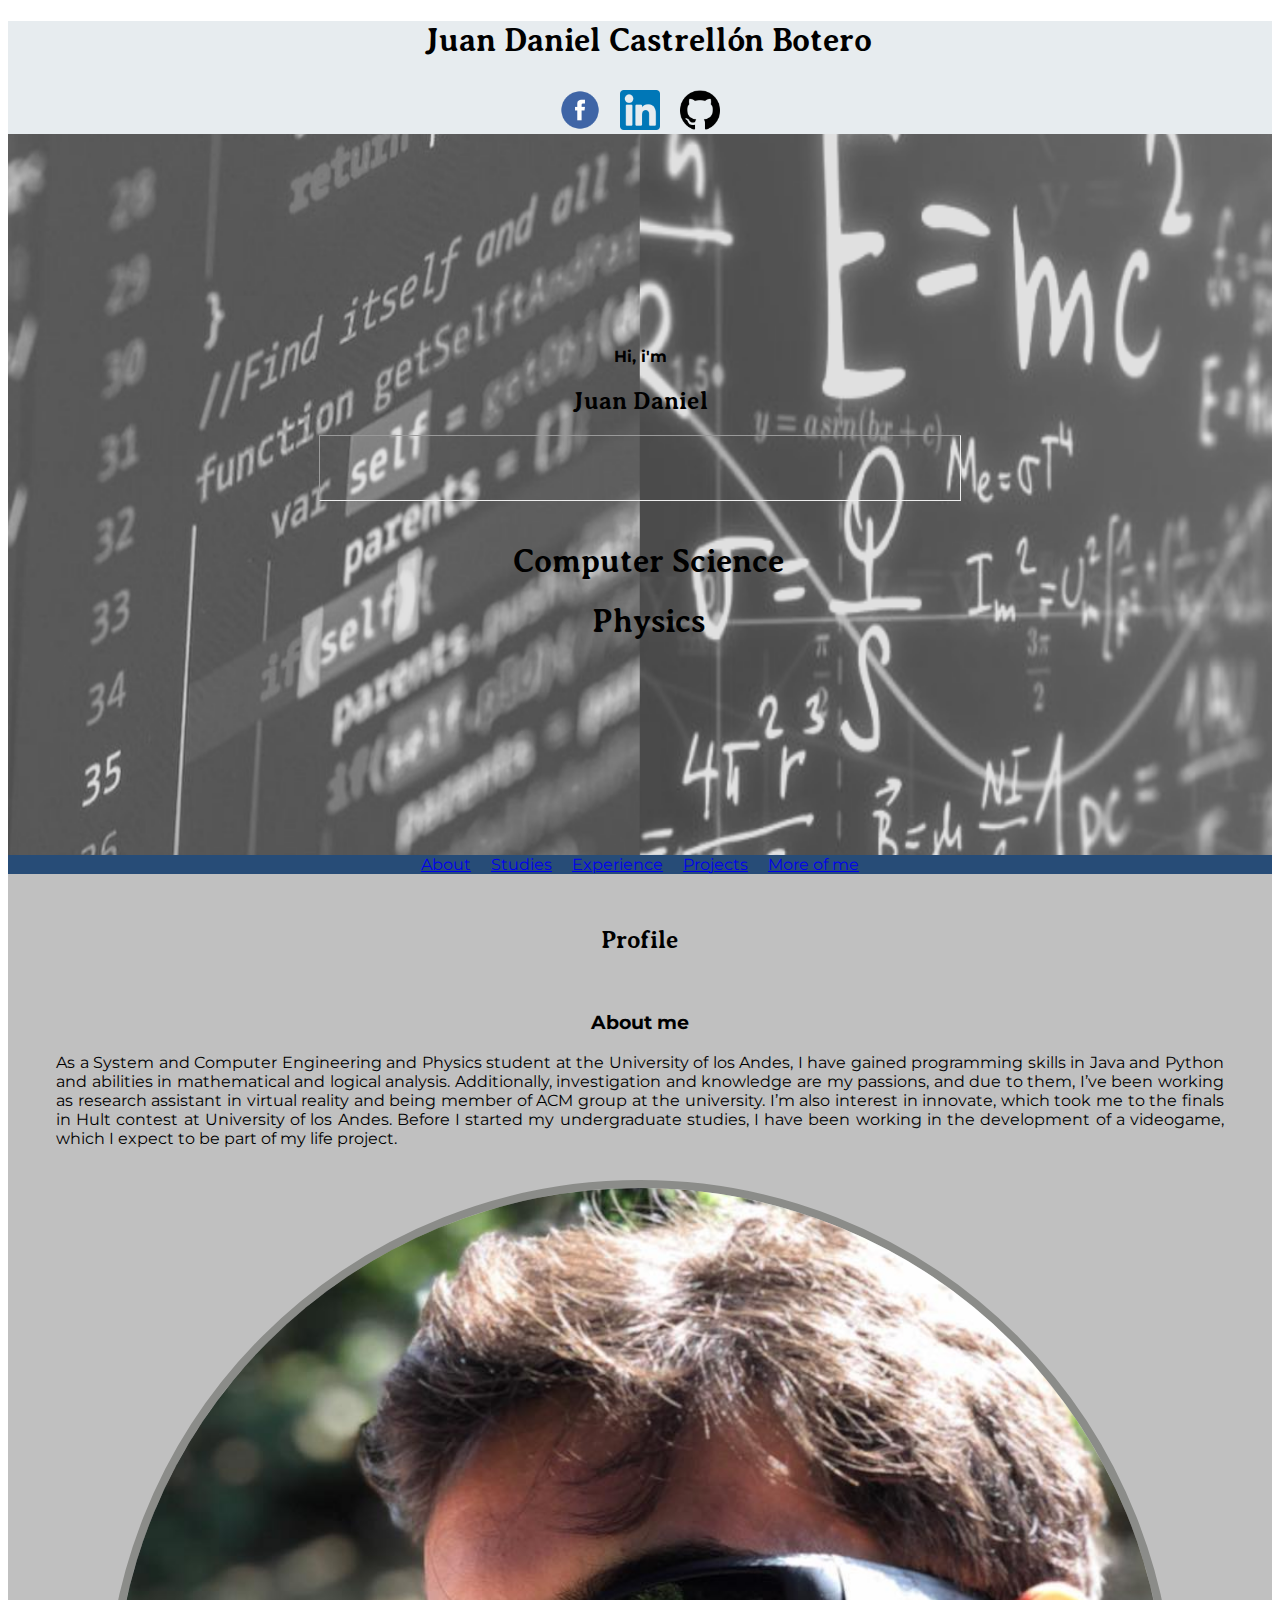
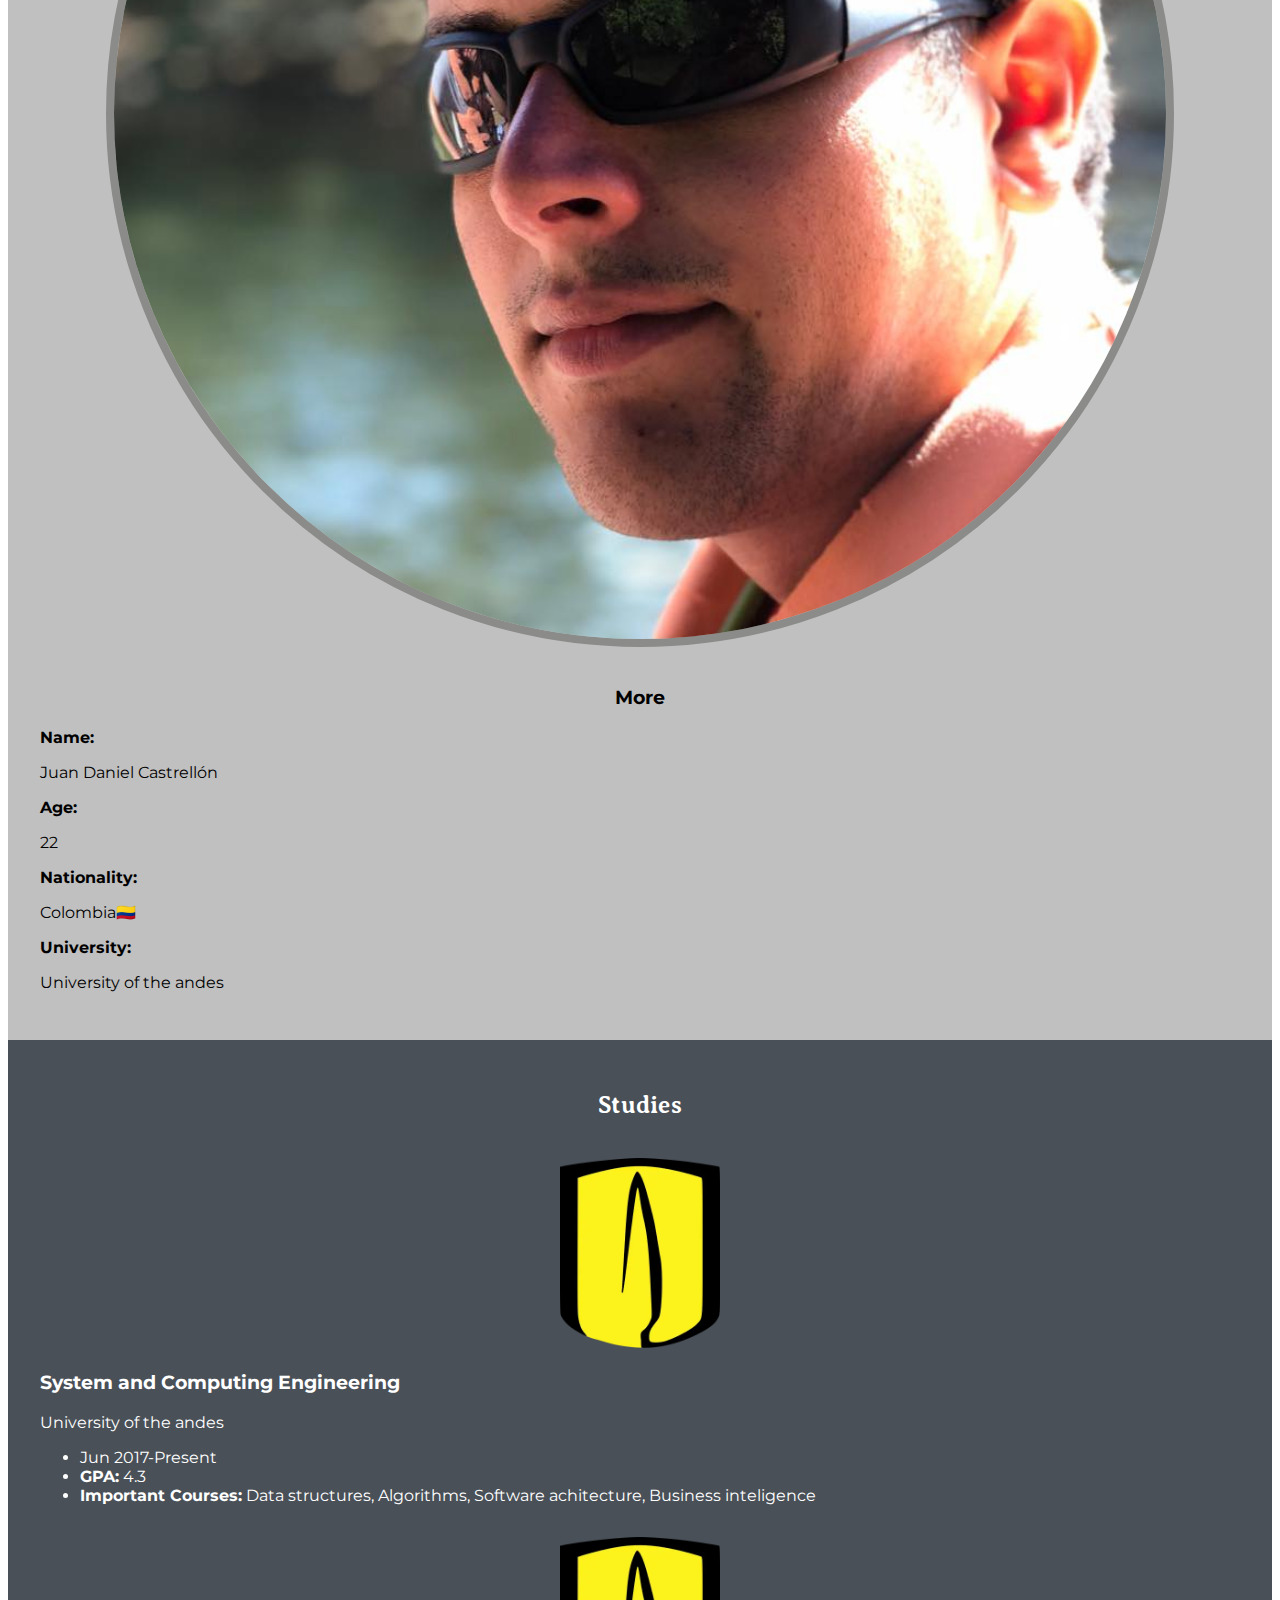
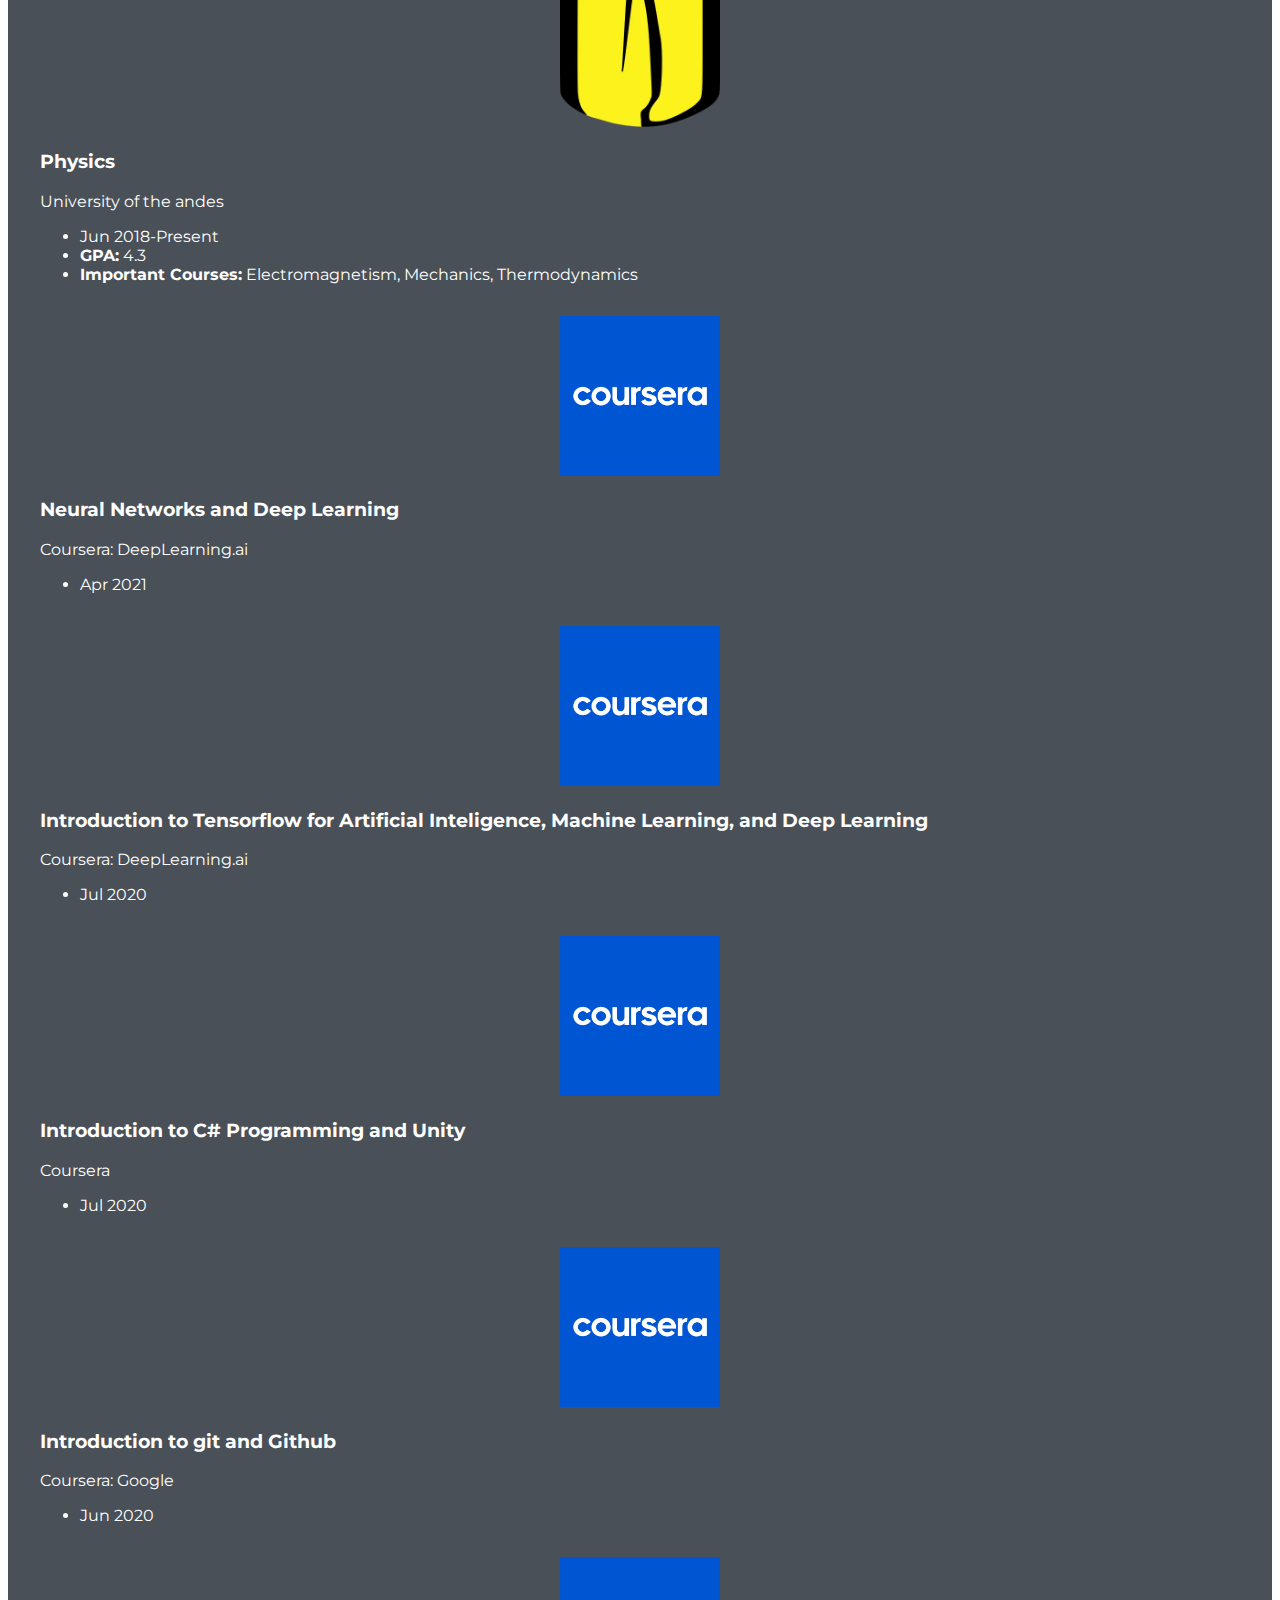
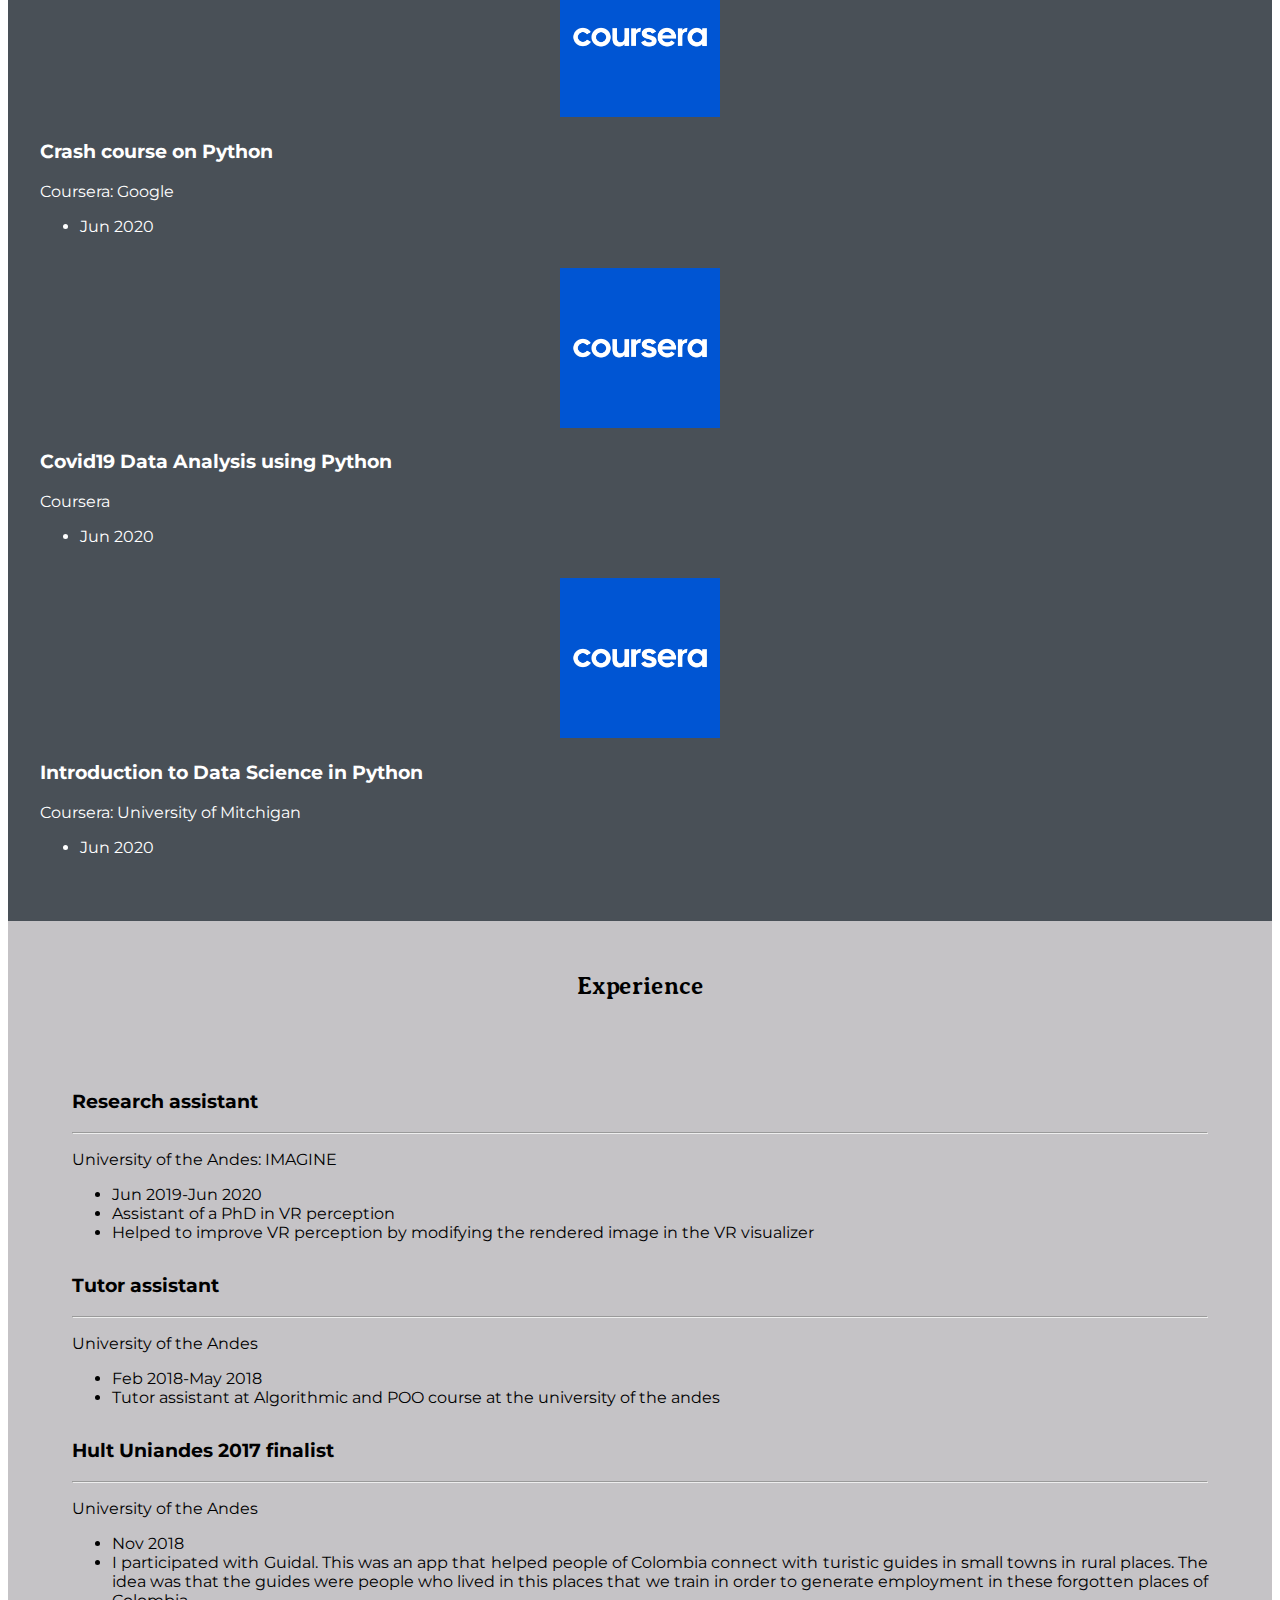
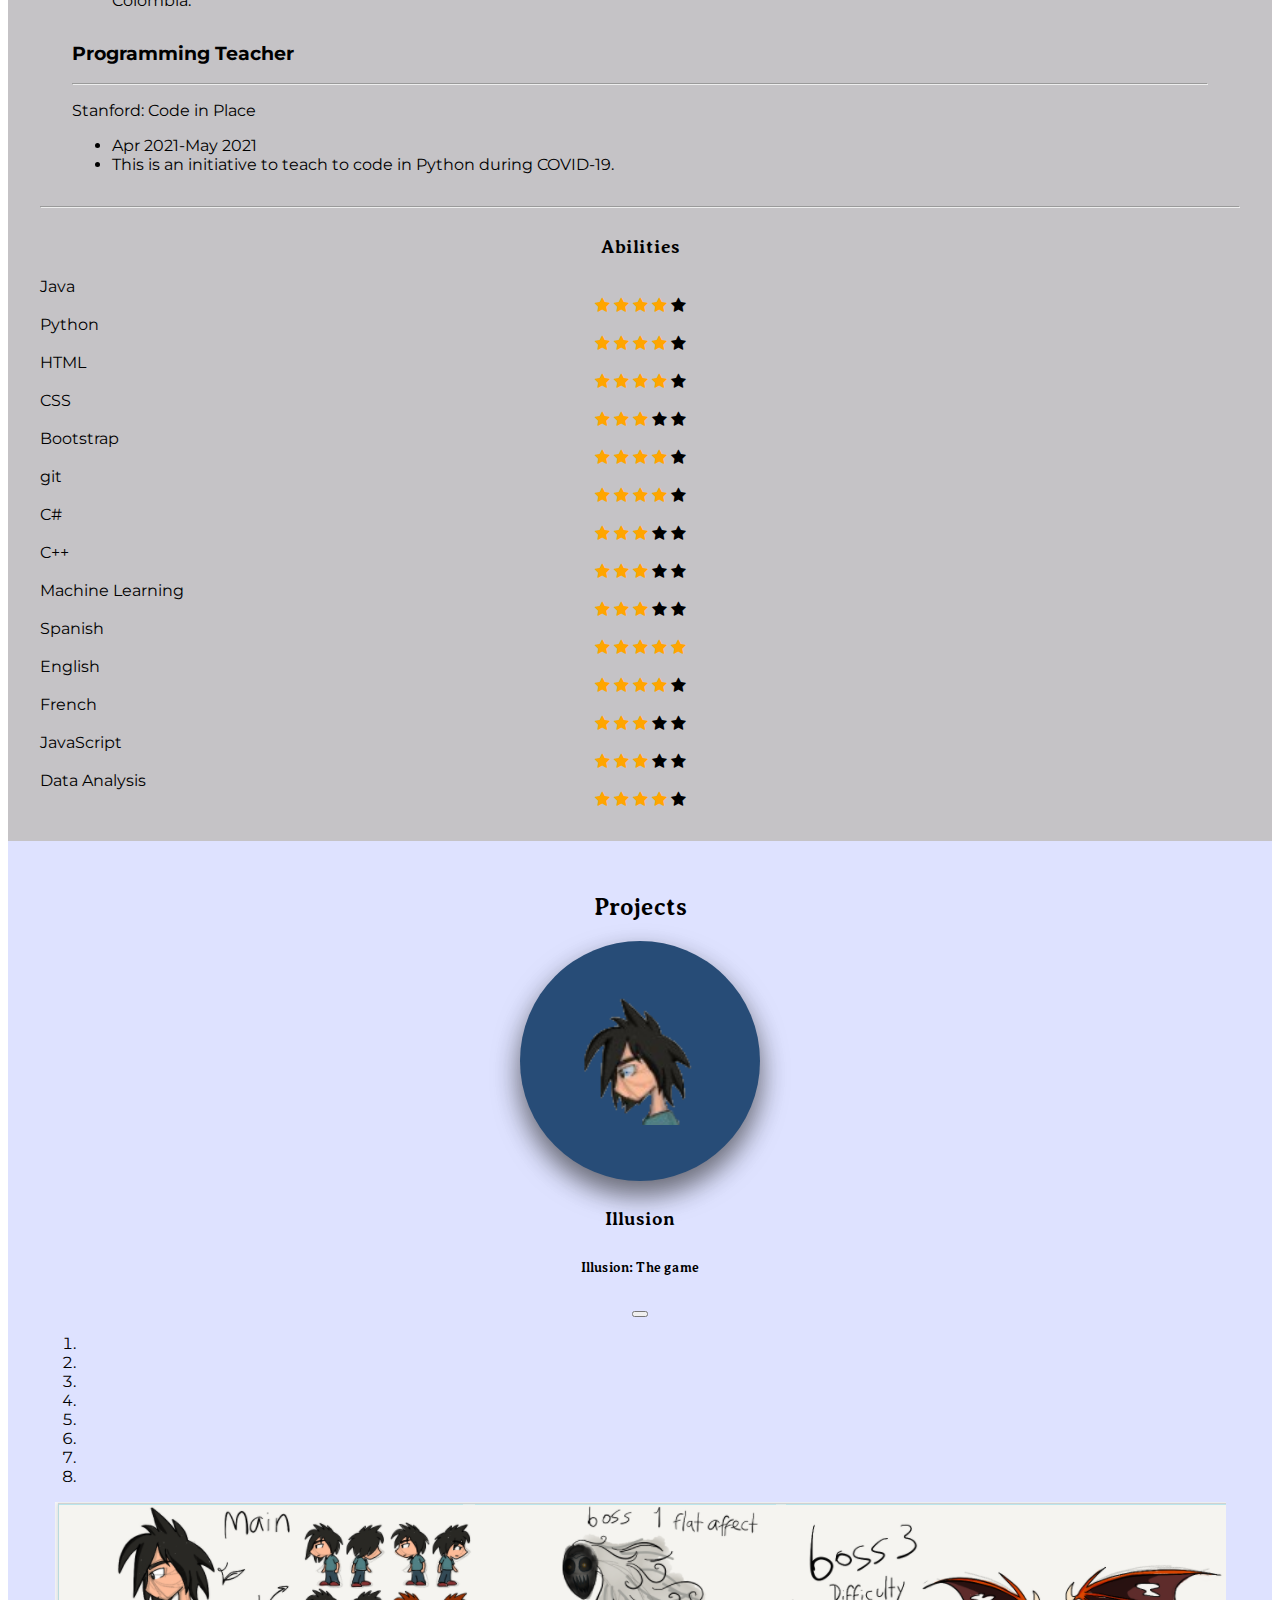
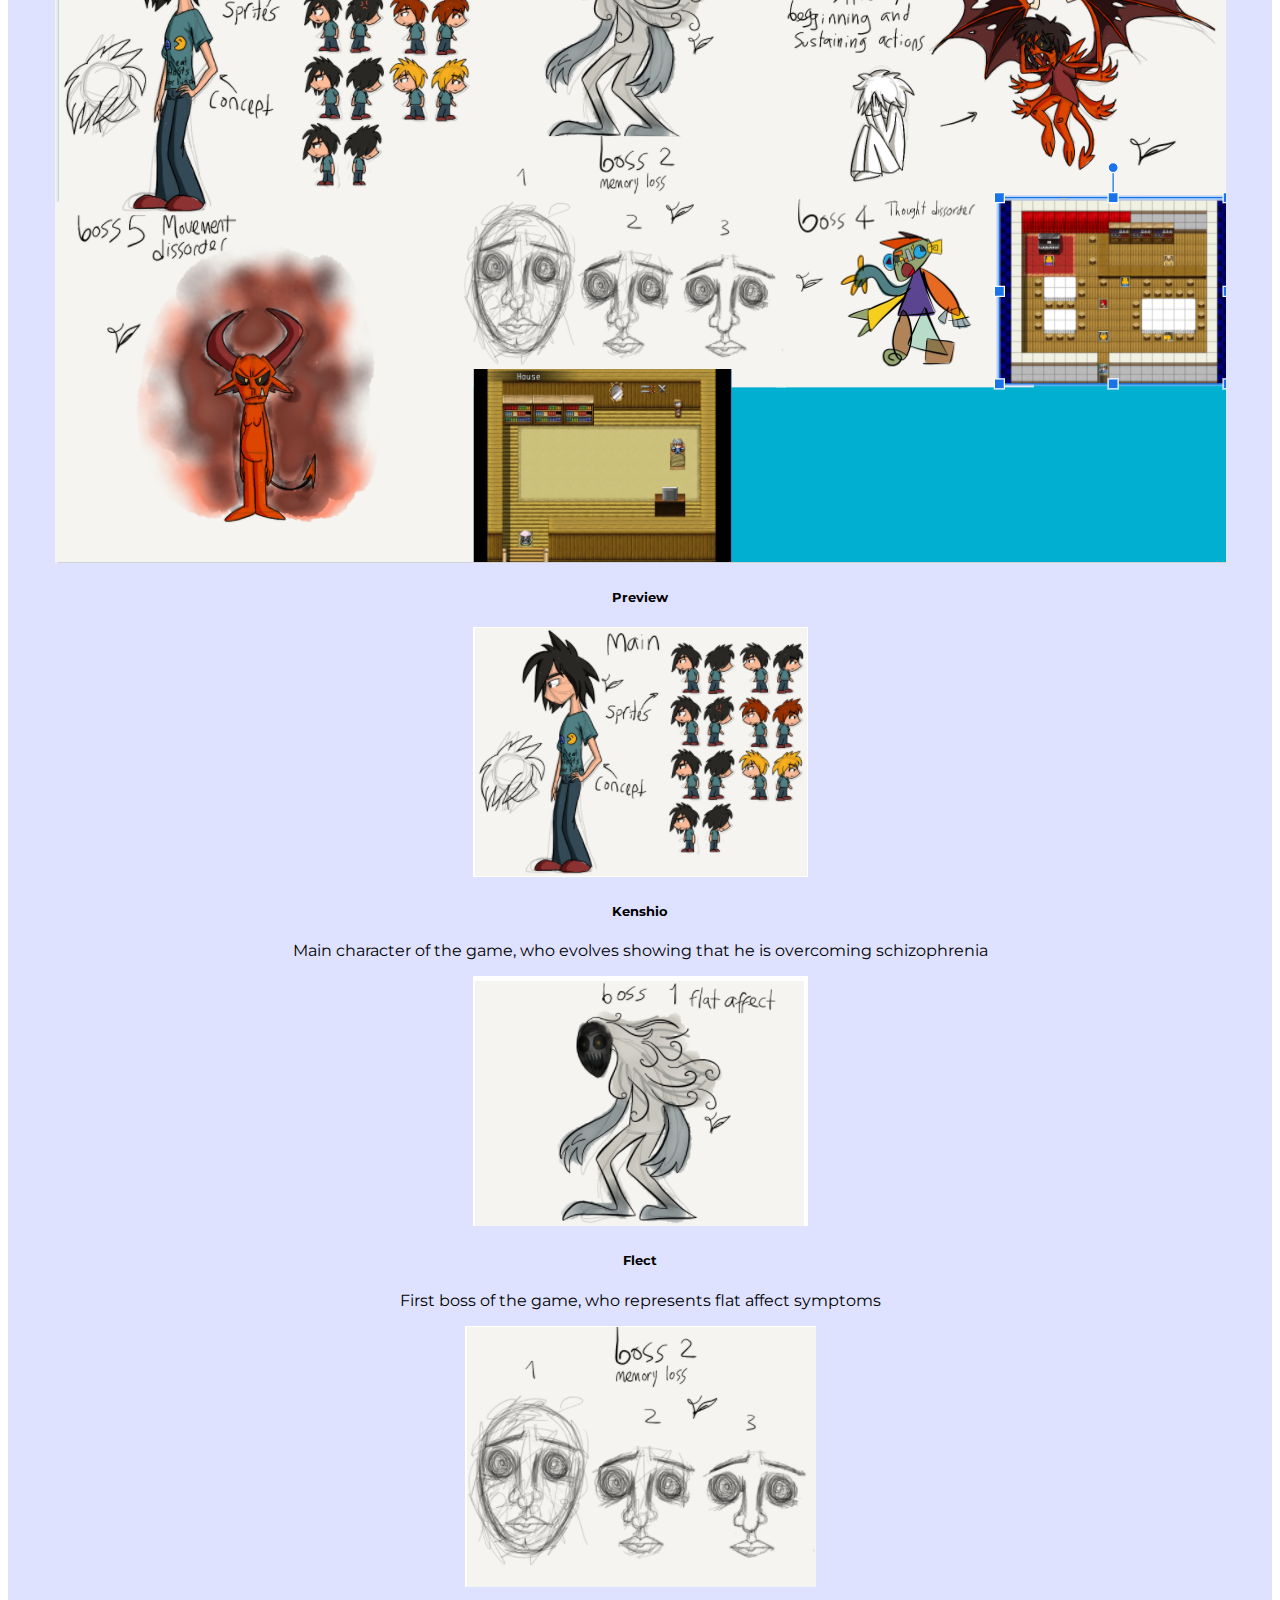
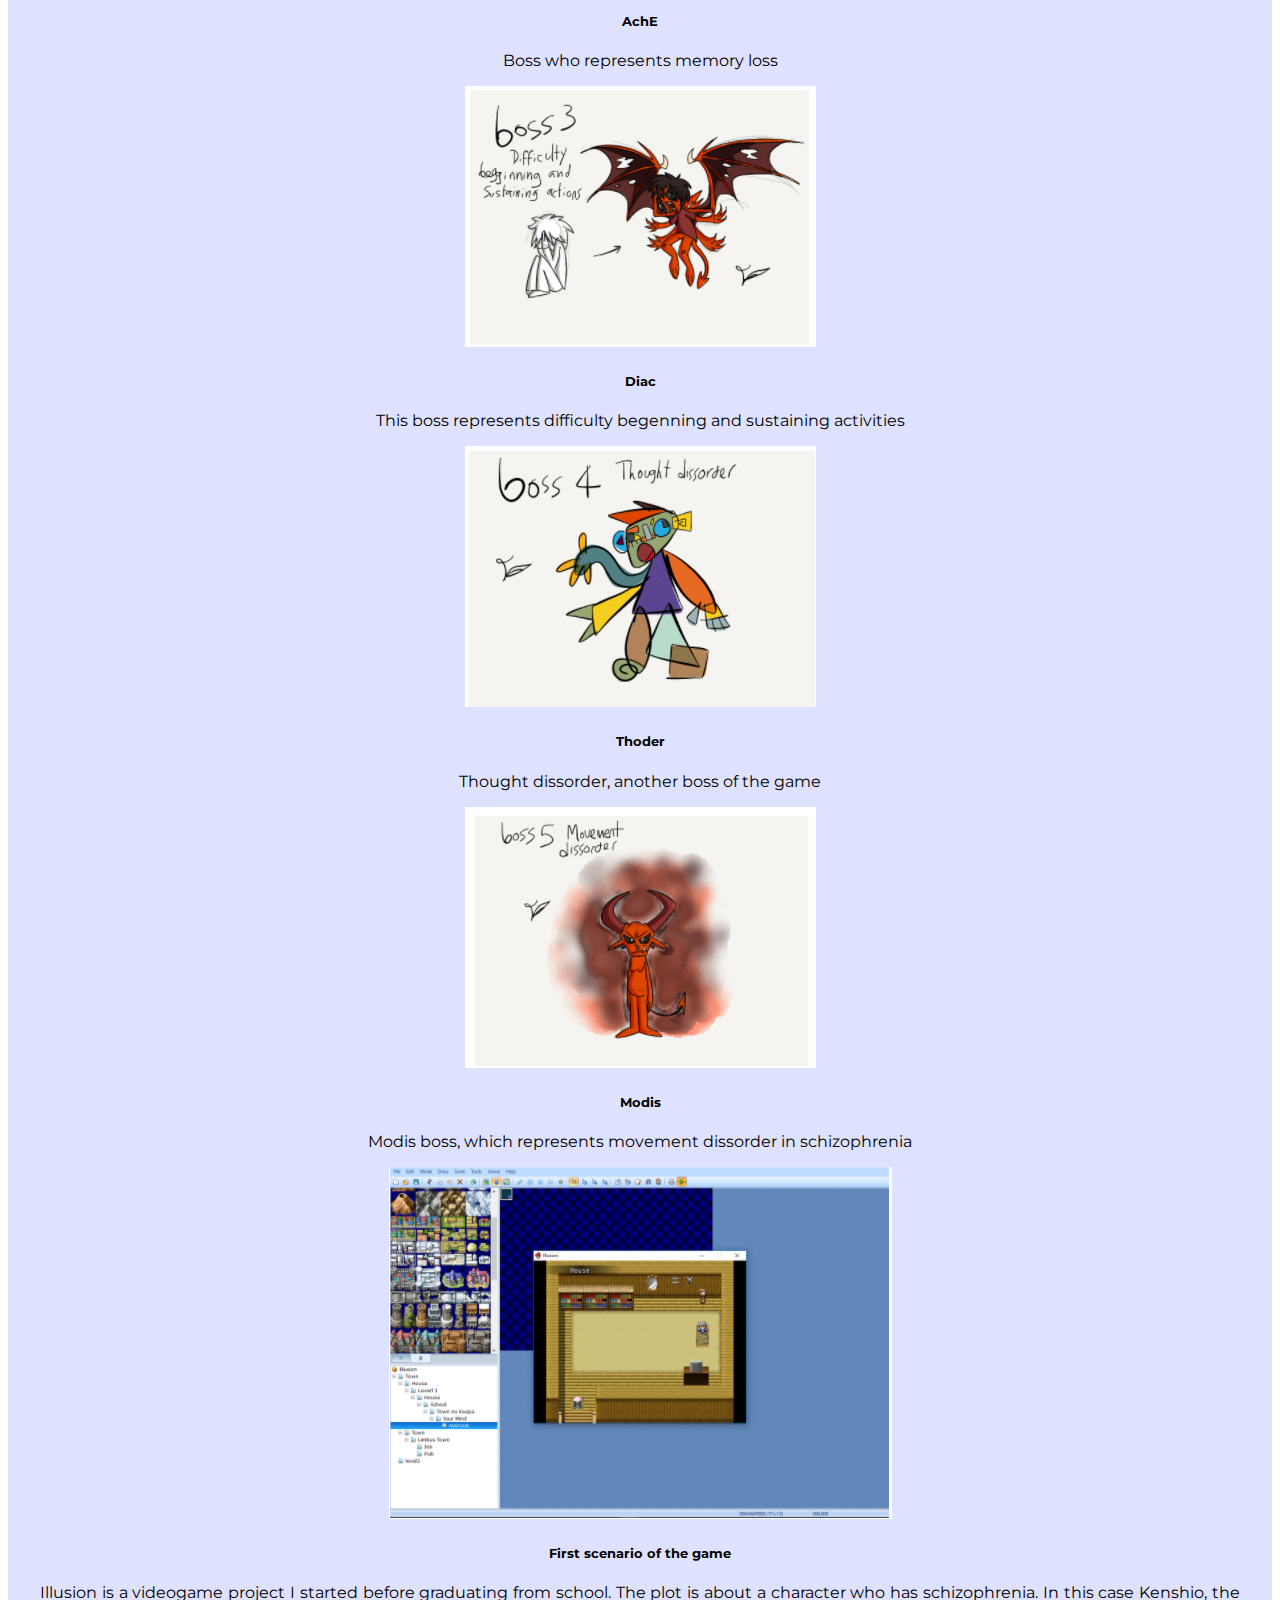
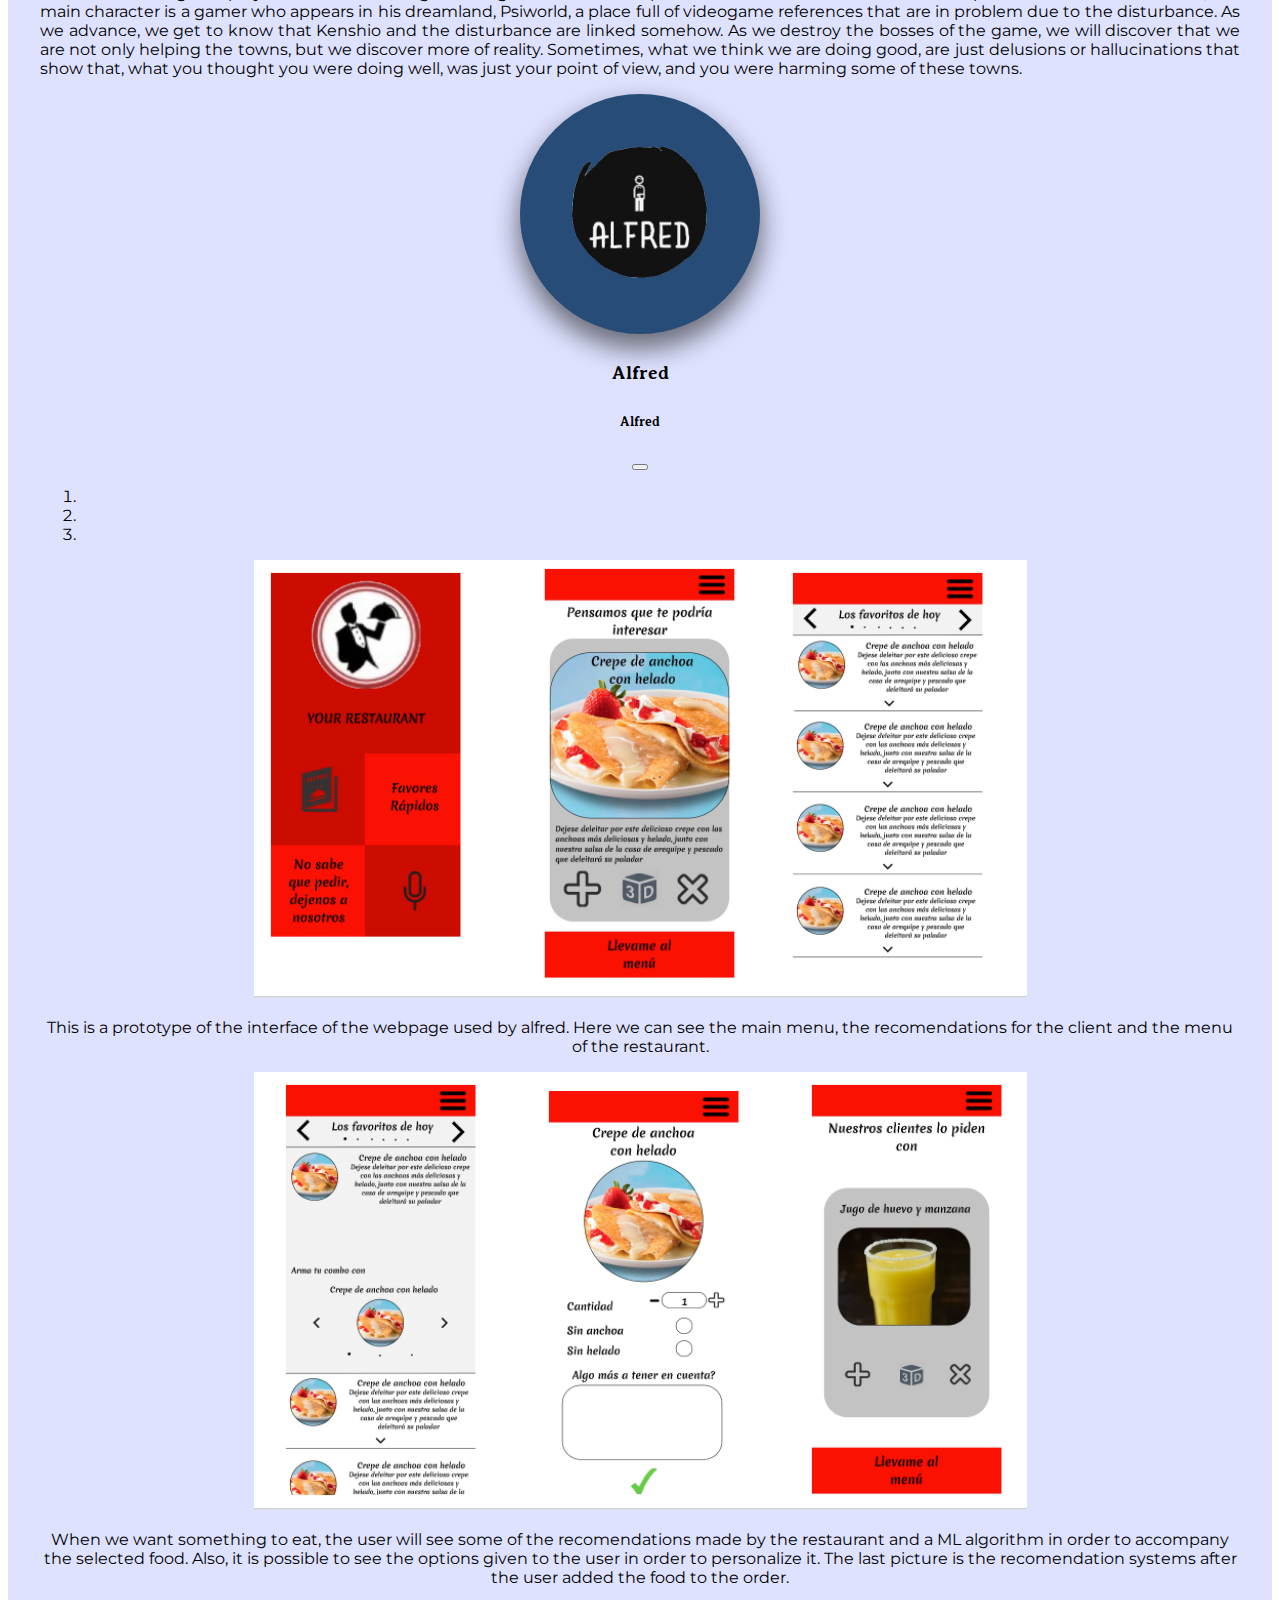
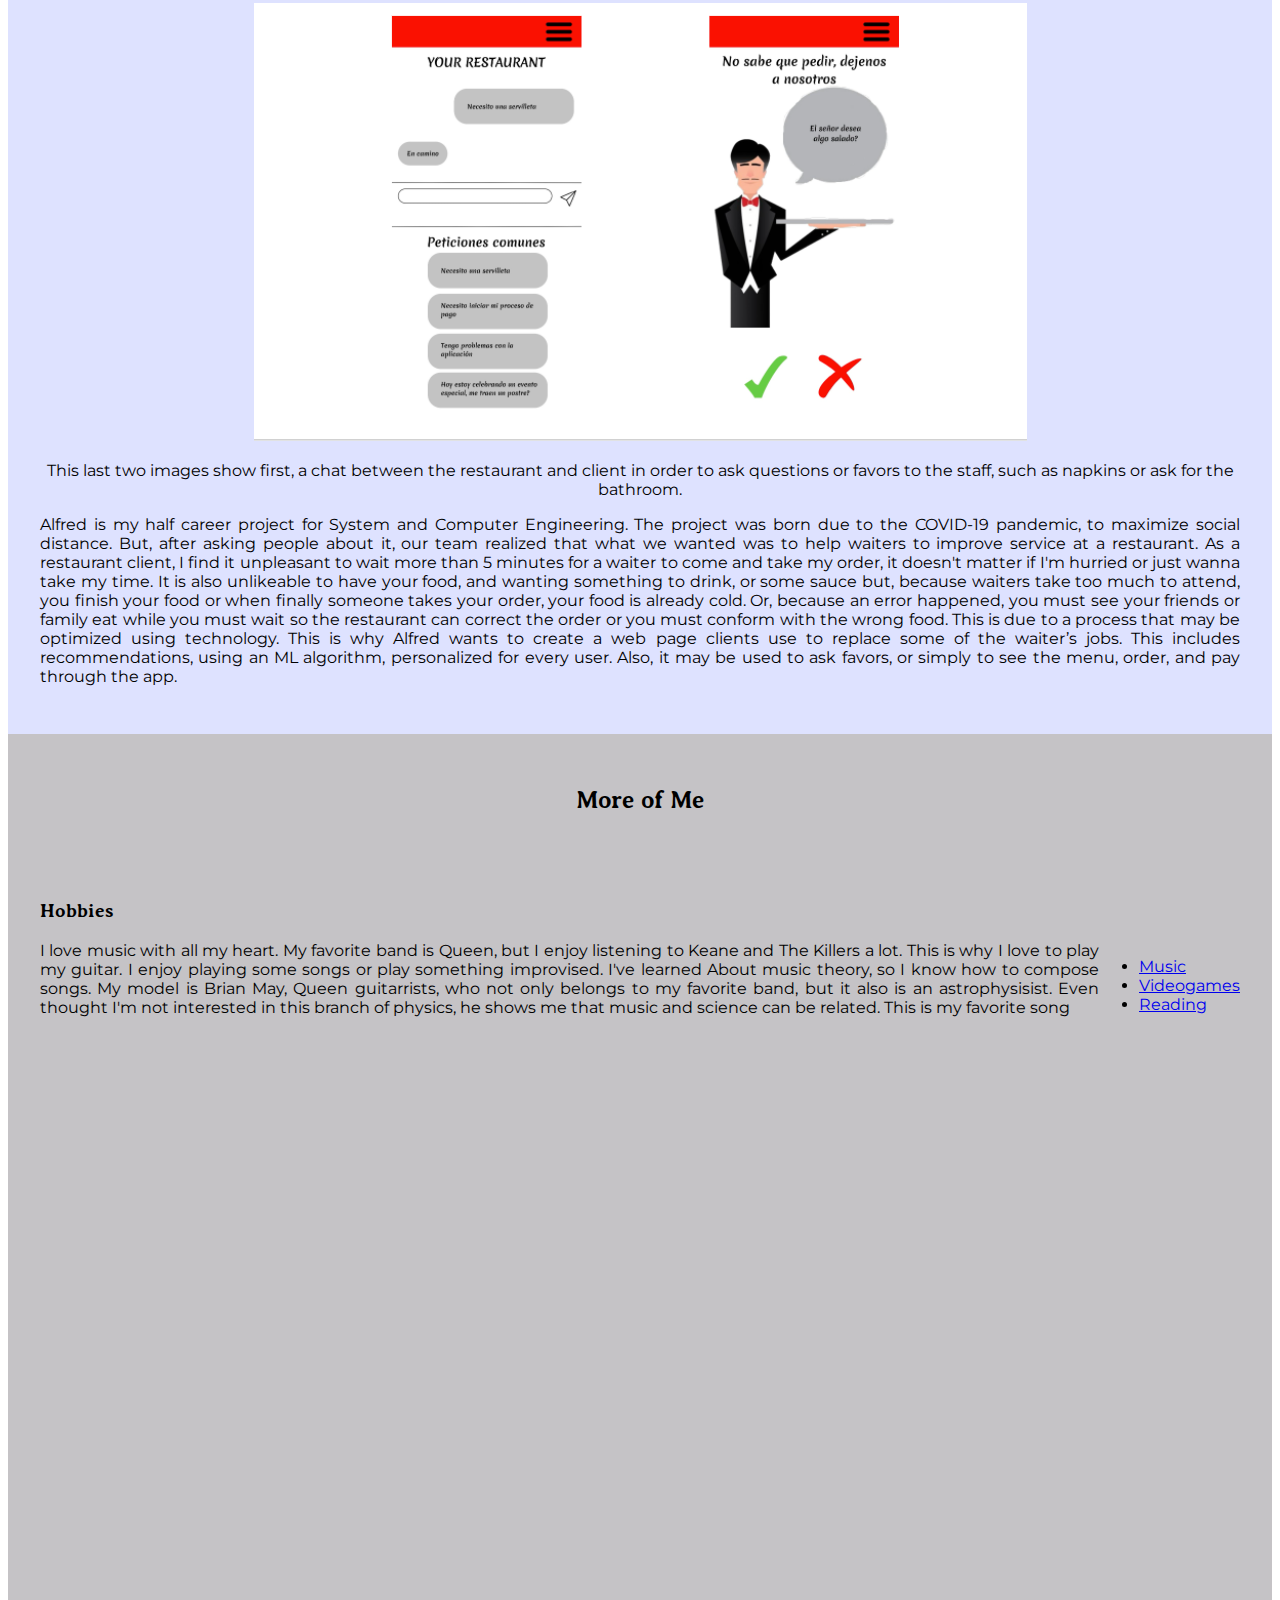
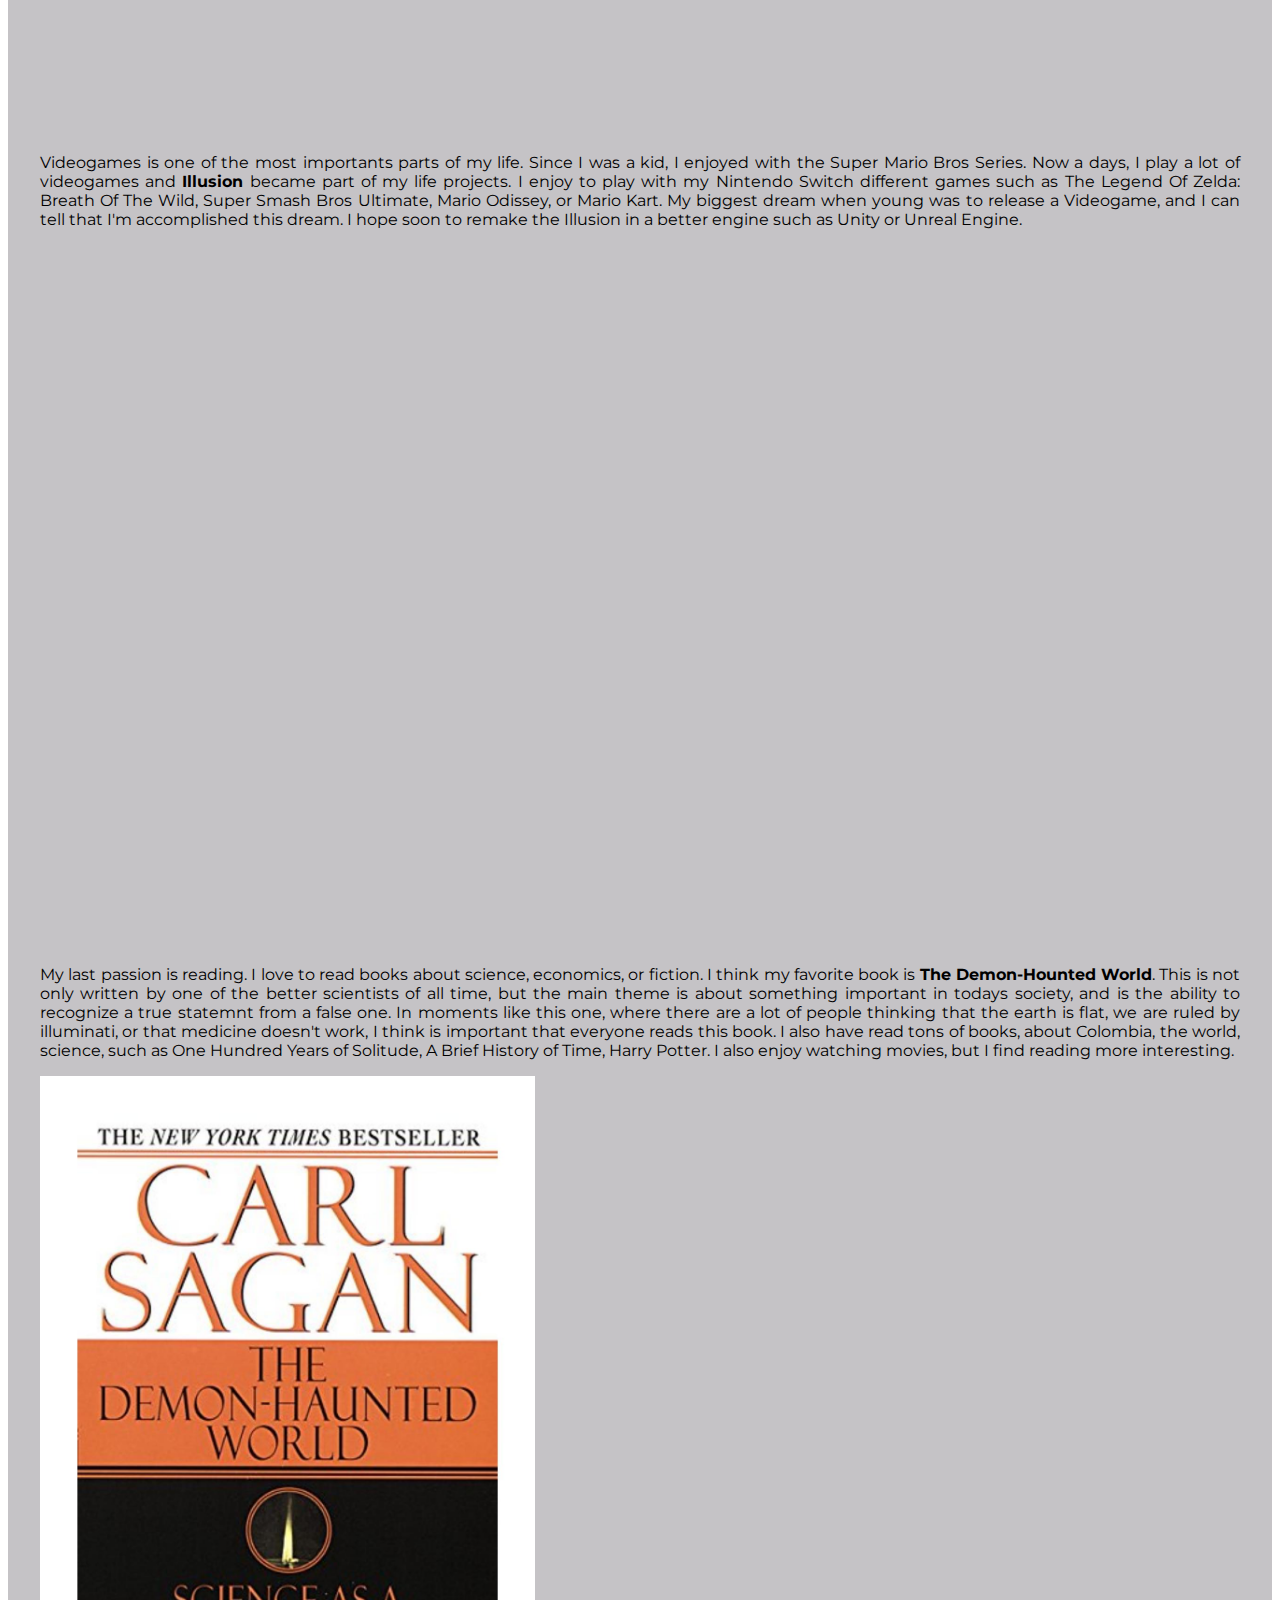
==== commit c7c649d7: "Code in place y cursos de coursera" ====
--- a/index.html
+++ b/index.html
@@ -137,6 +137,104 @@
                 </div>
                 <div class = "col-2"></div> 
             </div>
+            <div class = "row study">
+                <div class = "col-2"></div>
+                <div class = "d-none d-lg-block col-lg-3">
+                    <img class = "university" src="imagenes/coursera.png" alt = "Coursera logo">
+                </div>
+                <div class = "col-sm-12 col-lg-5 left">
+                    <h3>Neural Networks and Deep Learning</h3>
+                    <p>Coursera: DeepLearning.ai</p>
+                    <ul>
+                        <li>Apr 2021</li>
+                    </ul>
+                </div>
+                <div class = "col-2"></div> 
+            </div>
+            <div class = "row study">
+                <div class = "col-2"></div>
+                <div class = "d-none d-lg-block col-lg-3">
+                    <img class = "university" src="imagenes/coursera.png" alt = "Coursera logo">
+                </div>
+                <div class = "col-sm-12 col-lg-5 left">
+                    <h3>Introduction to Tensorflow for Artificial Inteligence, Machine Learning, and Deep Learning</h3>
+                    <p>Coursera: DeepLearning.ai</p>
+                    <ul>
+                        <li>Jul 2020</li>
+                    </ul>
+                </div>
+                <div class = "col-2"></div> 
+            </div>
+            <div class = "row study">
+                <div class = "col-2"></div>
+                <div class = "d-none d-lg-block col-lg-3">
+                    <img class = "university" src="imagenes/coursera.png" alt = "Coursera logo">
+                </div>
+                <div class = "col-sm-12 col-lg-5 left">
+                    <h3>Introduction to C# Programming and Unity</h3>
+                    <p>Coursera</p>
+                    <ul>
+                        <li>Jul 2020</li>
+                    </ul>
+                </div>
+                <div class = "col-2"></div> 
+            </div>
+            <div class = "row study">
+                <div class = "col-2"></div>
+                <div class = "d-none d-lg-block col-lg-3">
+                    <img class = "university" src="imagenes/coursera.png" alt = "Coursera logo">
+                </div>
+                <div class = "col-sm-12 col-lg-5 left">
+                    <h3>Introduction to git and Github</h3>
+                    <p>Coursera: Google</p>
+                    <ul>
+                        <li>Jun 2020</li>
+                    </ul>
+                </div>
+                <div class = "col-2"></div> 
+            </div>
+            <div class = "row study">
+                <div class = "col-2"></div>
+                <div class = "d-none d-lg-block col-lg-3">
+                    <img class = "university" src="imagenes/coursera.png" alt = "Coursera logo">
+                </div>
+                <div class = "col-sm-12 col-lg-5 left">
+                    <h3>Crash course on Python</h3>
+                    <p>Coursera: Google</p>
+                    <ul>
+                        <li>Jun 2020</li>
+                    </ul>
+                </div>
+                <div class = "col-2"></div> 
+            </div>
+            <div class = "row study">
+                <div class = "col-2"></div>
+                <div class = "d-none d-lg-block col-lg-3">
+                    <img class = "university" src="imagenes/coursera.png" alt = "Coursera logo">
+                </div>
+                <div class = "col-sm-12 col-lg-5 left">
+                    <h3>Covid19 Data Analysis using Python</h3>
+                    <p>Coursera</p>
+                    <ul>
+                        <li>Jun 2020</li>
+                    </ul>
+                </div>
+                <div class = "col-2"></div> 
+            </div>
+            <div class = "row study">
+                <div class = "col-2"></div>
+                <div class = "d-none d-lg-block col-lg-3">
+                    <img class = "university" src="imagenes/coursera.png" alt = "Coursera logo">
+                </div>
+                <div class = "col-sm-12 col-lg-5 left">
+                    <h3>Introduction to Data Science in Python</h3>
+                    <p>Coursera: University of Mitchigan</p>
+                    <ul>
+                        <li>Jun 2020</li>
+                    </ul>
+                </div>
+                <div class = "col-2"></div> 
+            </div>
         </section>
         <section id = "Experience">
             <h2>Experience</h2>
@@ -186,6 +284,21 @@
                                 in small towns in rural places. The idea was that the guides were people who lived in this places that we
                                 train in order to generate employment in these forgotten places of Colombia.
                             </li>
+                        </ul>
+                    </div>
+                </div>
+                <div class = "col-2"></div> 
+            </div>
+            <div class = "row experience">
+                <div class = "col-2"></div>
+                <div class = "col-8">
+                    <h3 class = "left">Programming Teacher</h3>
+                    <hr>
+                    <div class = "left">
+                        <p>Stanford: Code in Place</p>
+                        <ul>
+                            <li>Apr 2021-May 2021</li>
+                            <li>This is an initiative to teach to code in Python during COVID-19.</li>
                         </ul>
                     </div>
                 </div>
@@ -561,7 +674,7 @@
                                         soon to remake the Illusion in a better engine such as Unity or Unreal Engine. 
                                     </p>
                                     <div class = "d-none d-md-block col-md-12 col-lg-12">
-                                        <iframe width="1050rem" height="700rem" src="https://www.youtube.com/embed/O7steQttNTo" title="YouTube video player" frameborder="0" allow="accelerometer; autoplay; clipboard-write; encrypted-media; gyroscope; picture-in-picture" allowfullscreen></iframe>
+                                        <iframe width="100%" height="700rem" src="https://www.youtube.com/embed/g2N0TkfrQhY" title="YouTube video player" frameborder="0" allow="accelerometer; autoplay; clipboard-write; encrypted-media; gyroscope; picture-in-picture" allowfullscreen></iframe>
                                     </div>
                                 </div>
                                 <div class="tab-pane fade" id="contact" role="tabpanel" aria-labelledby="contact-tab">
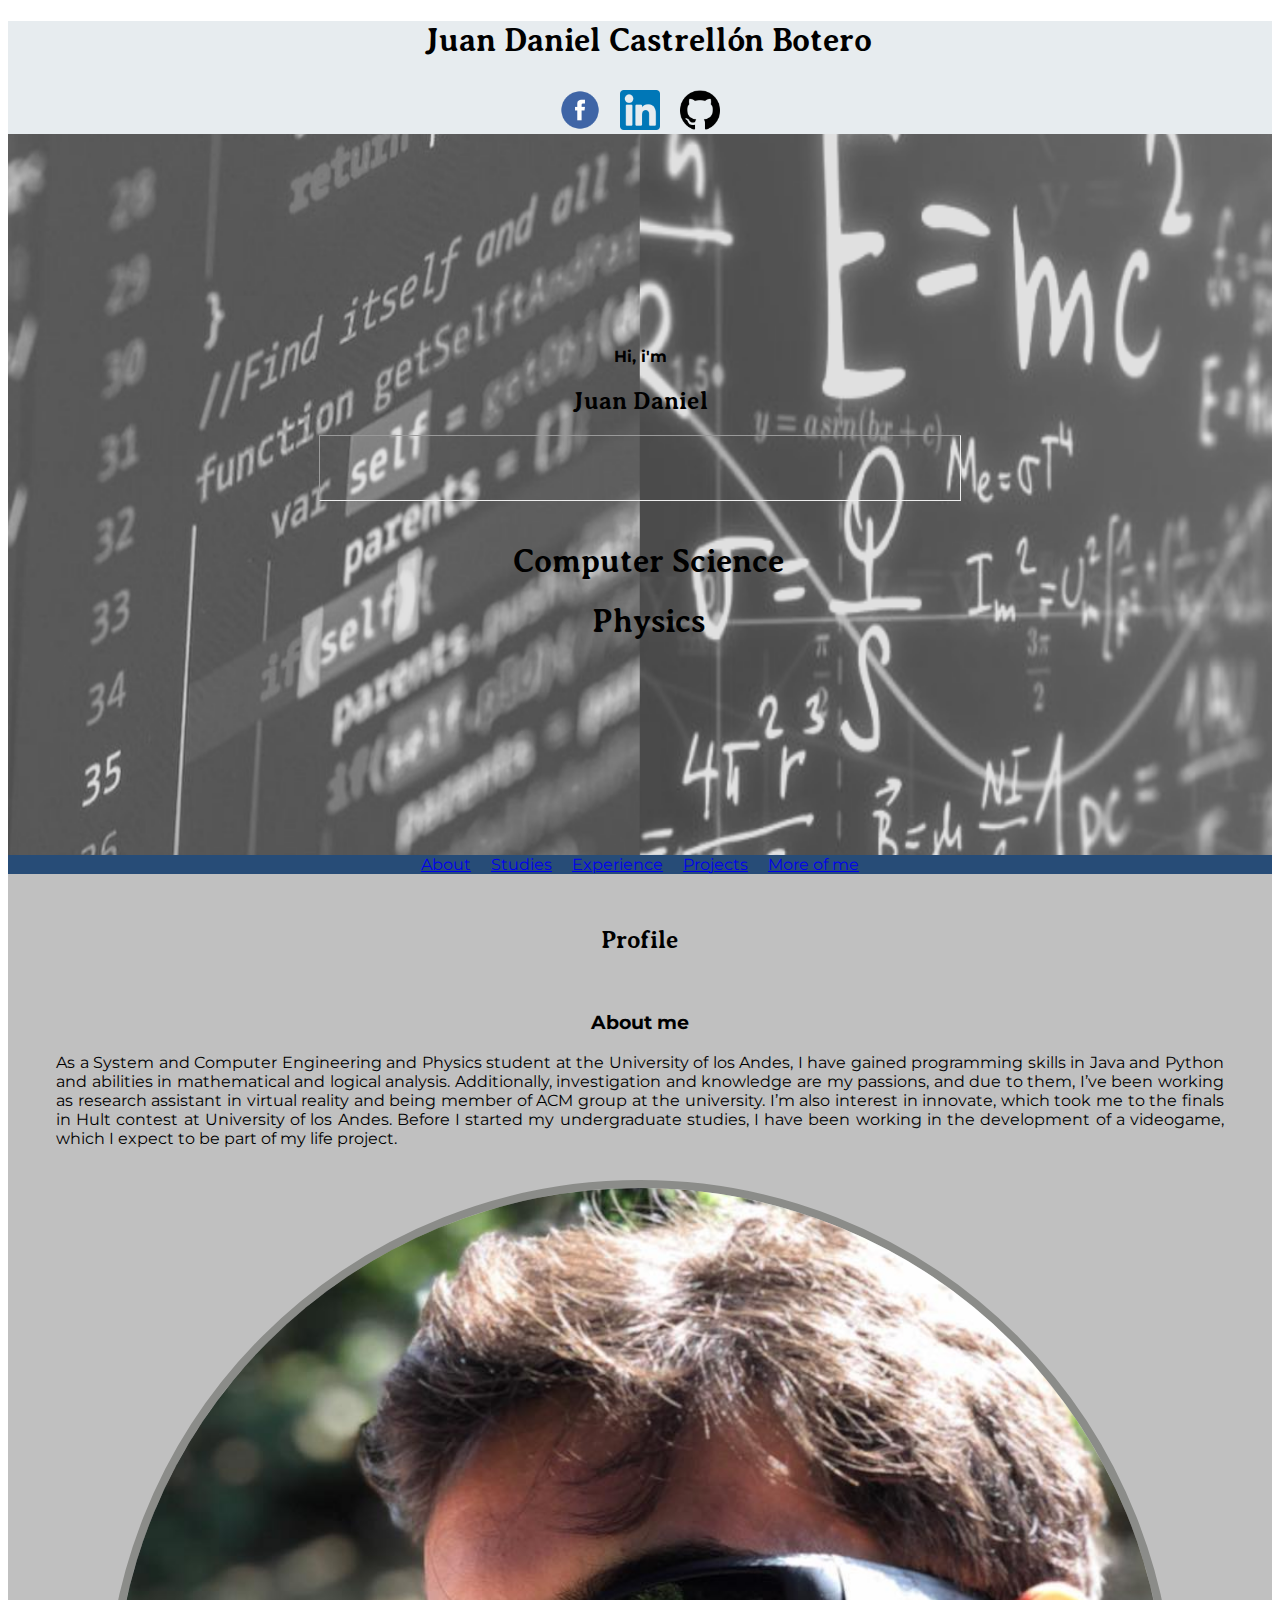
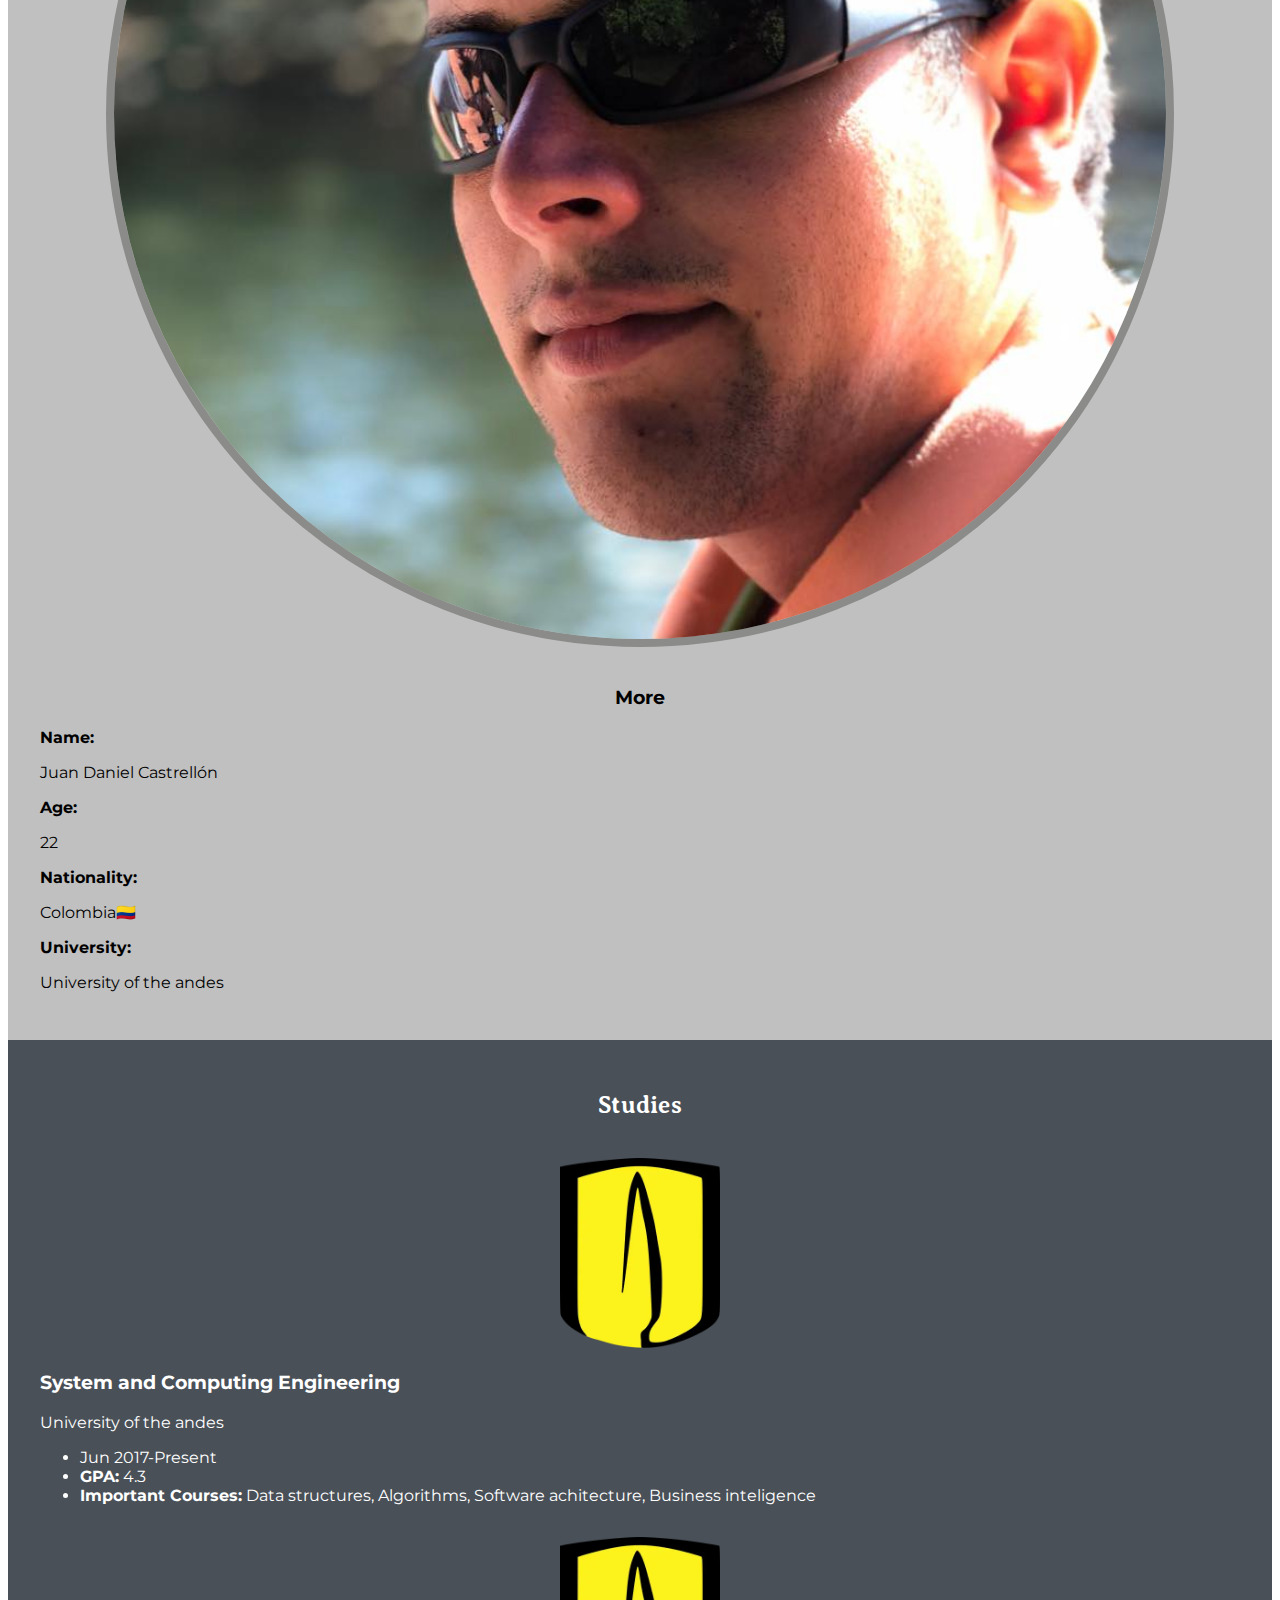
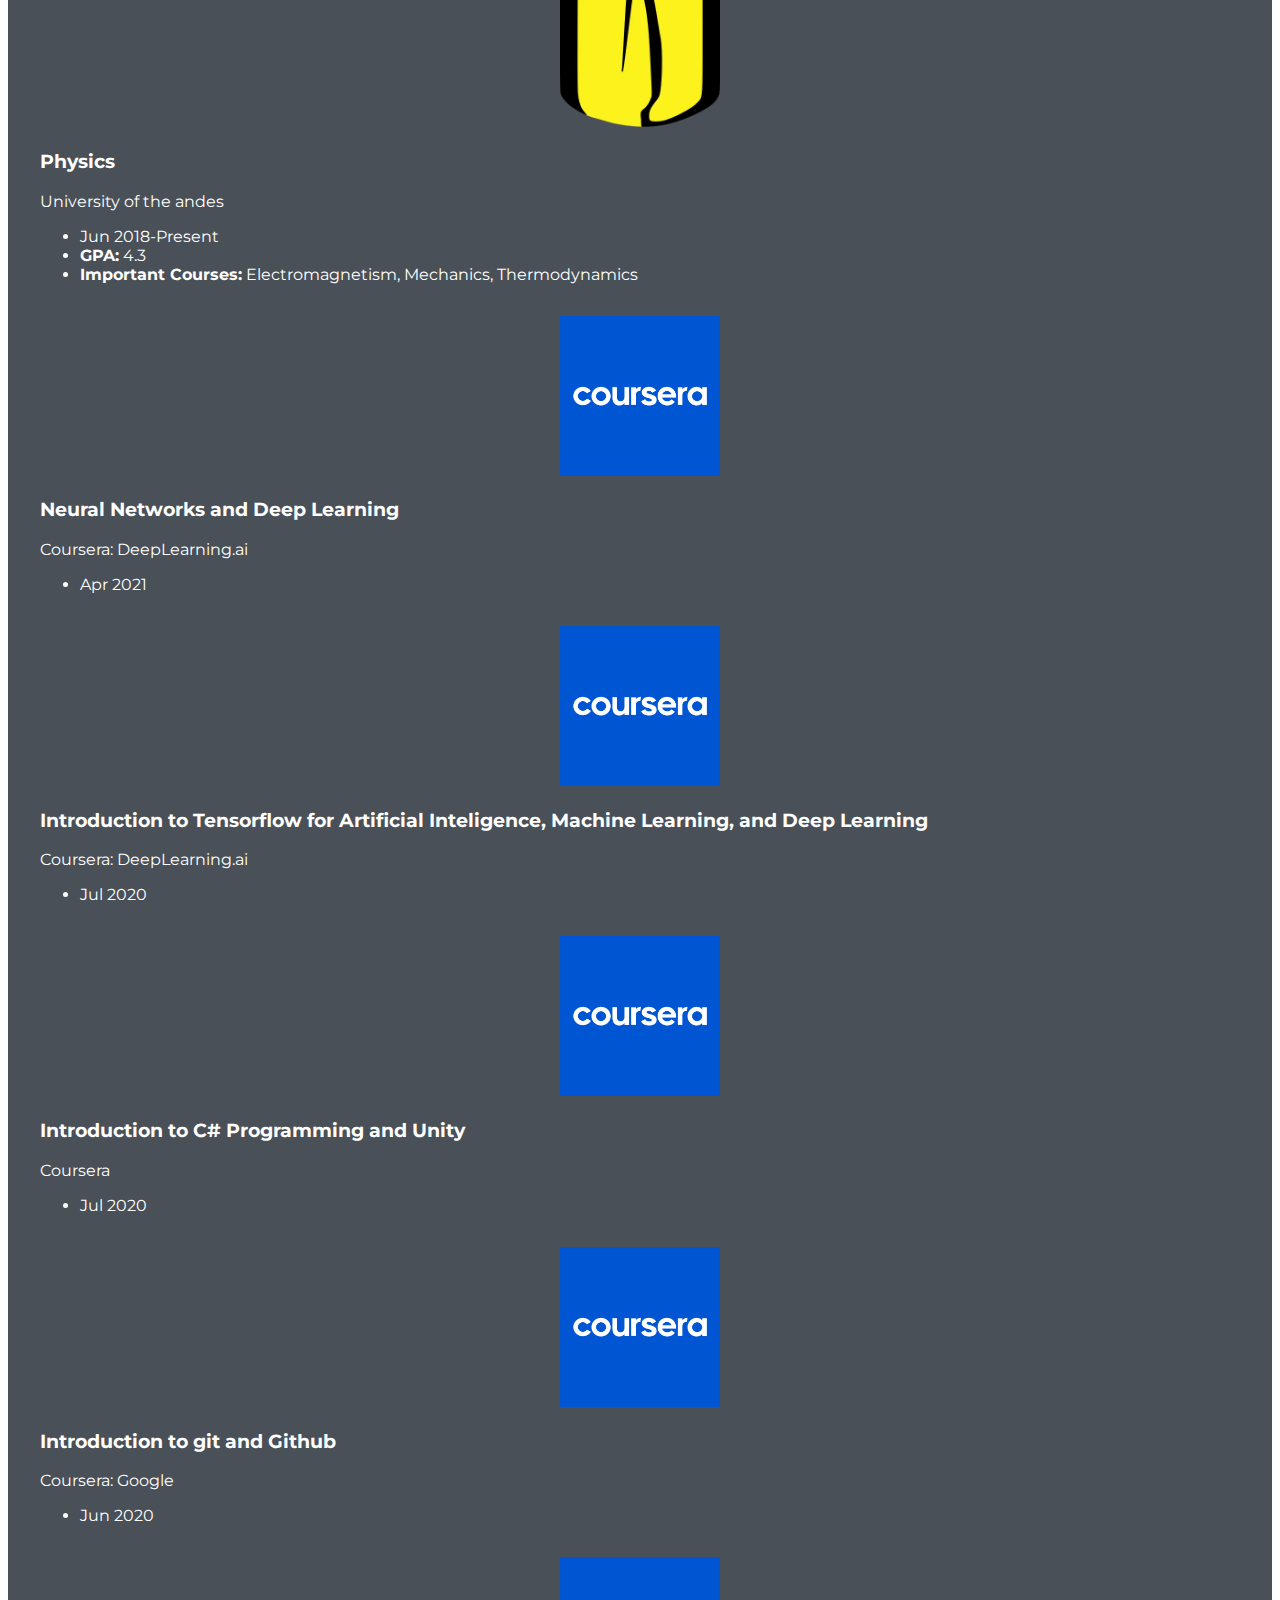
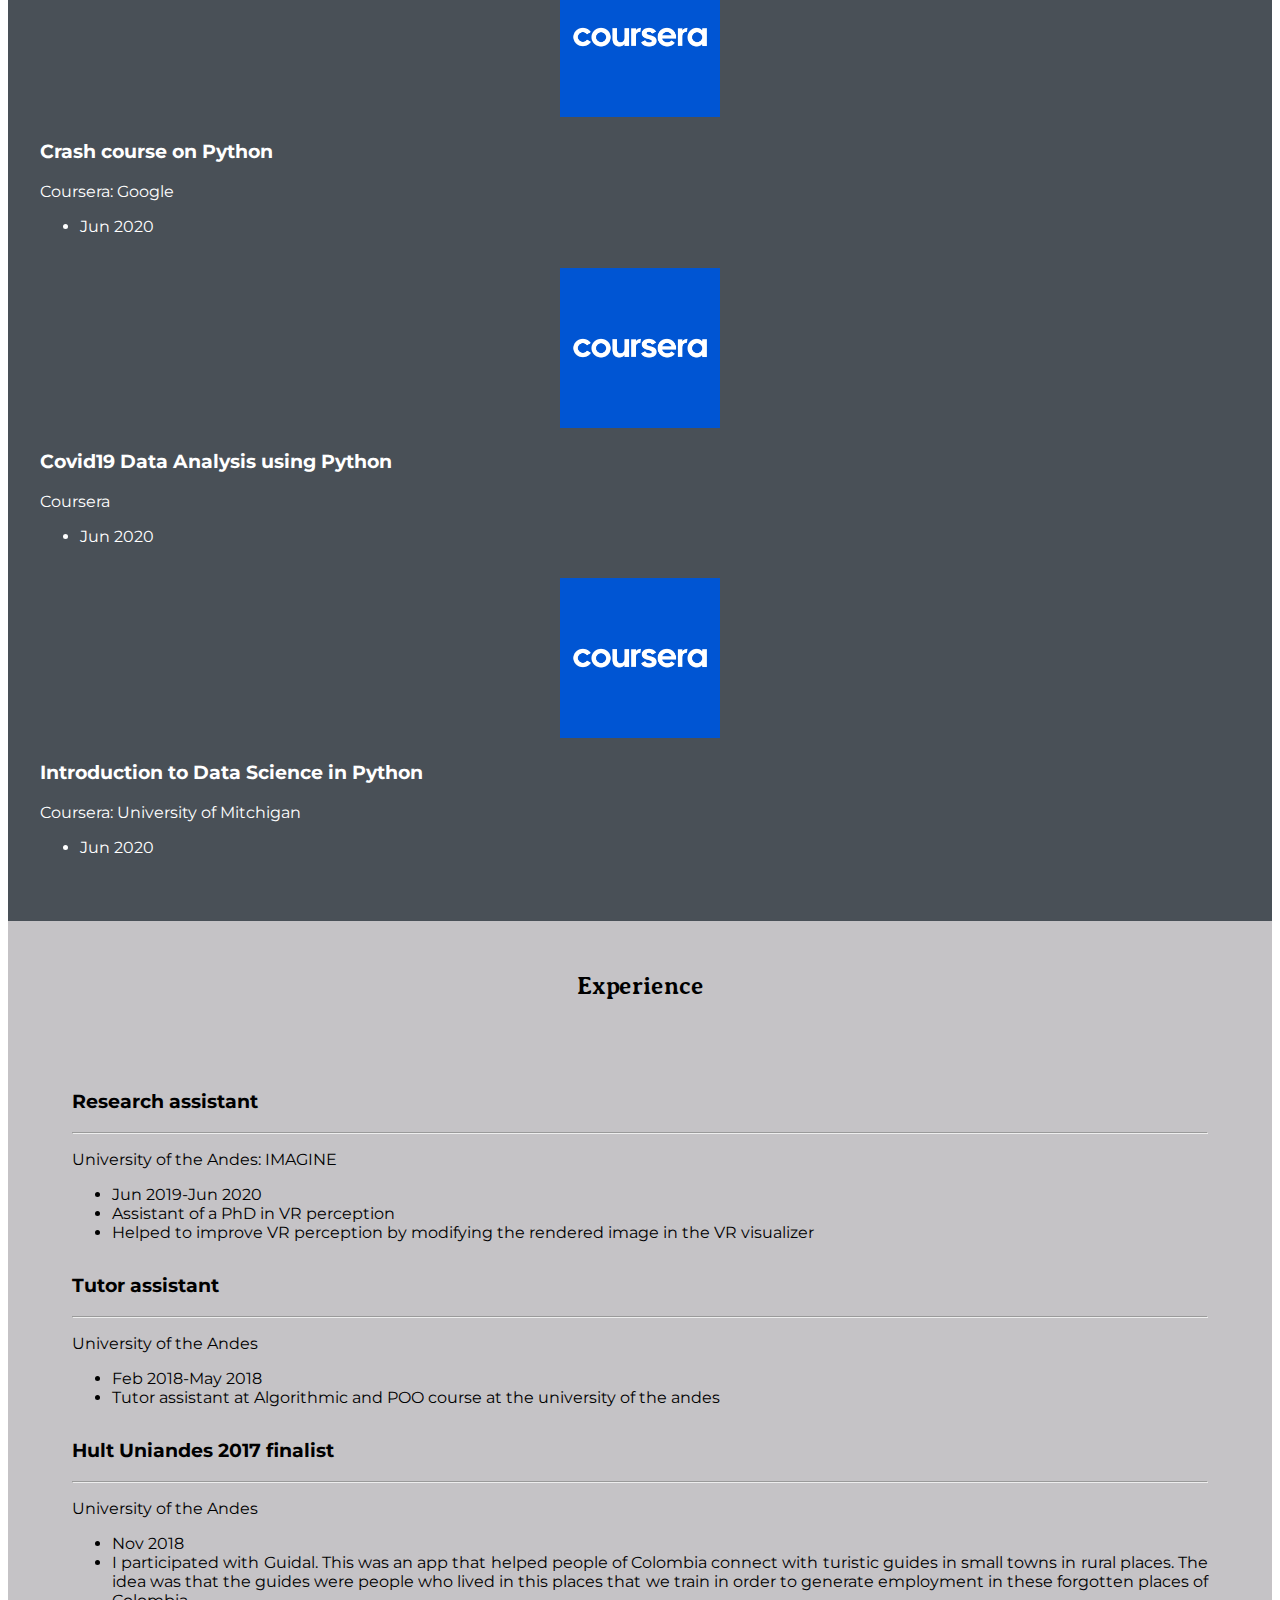
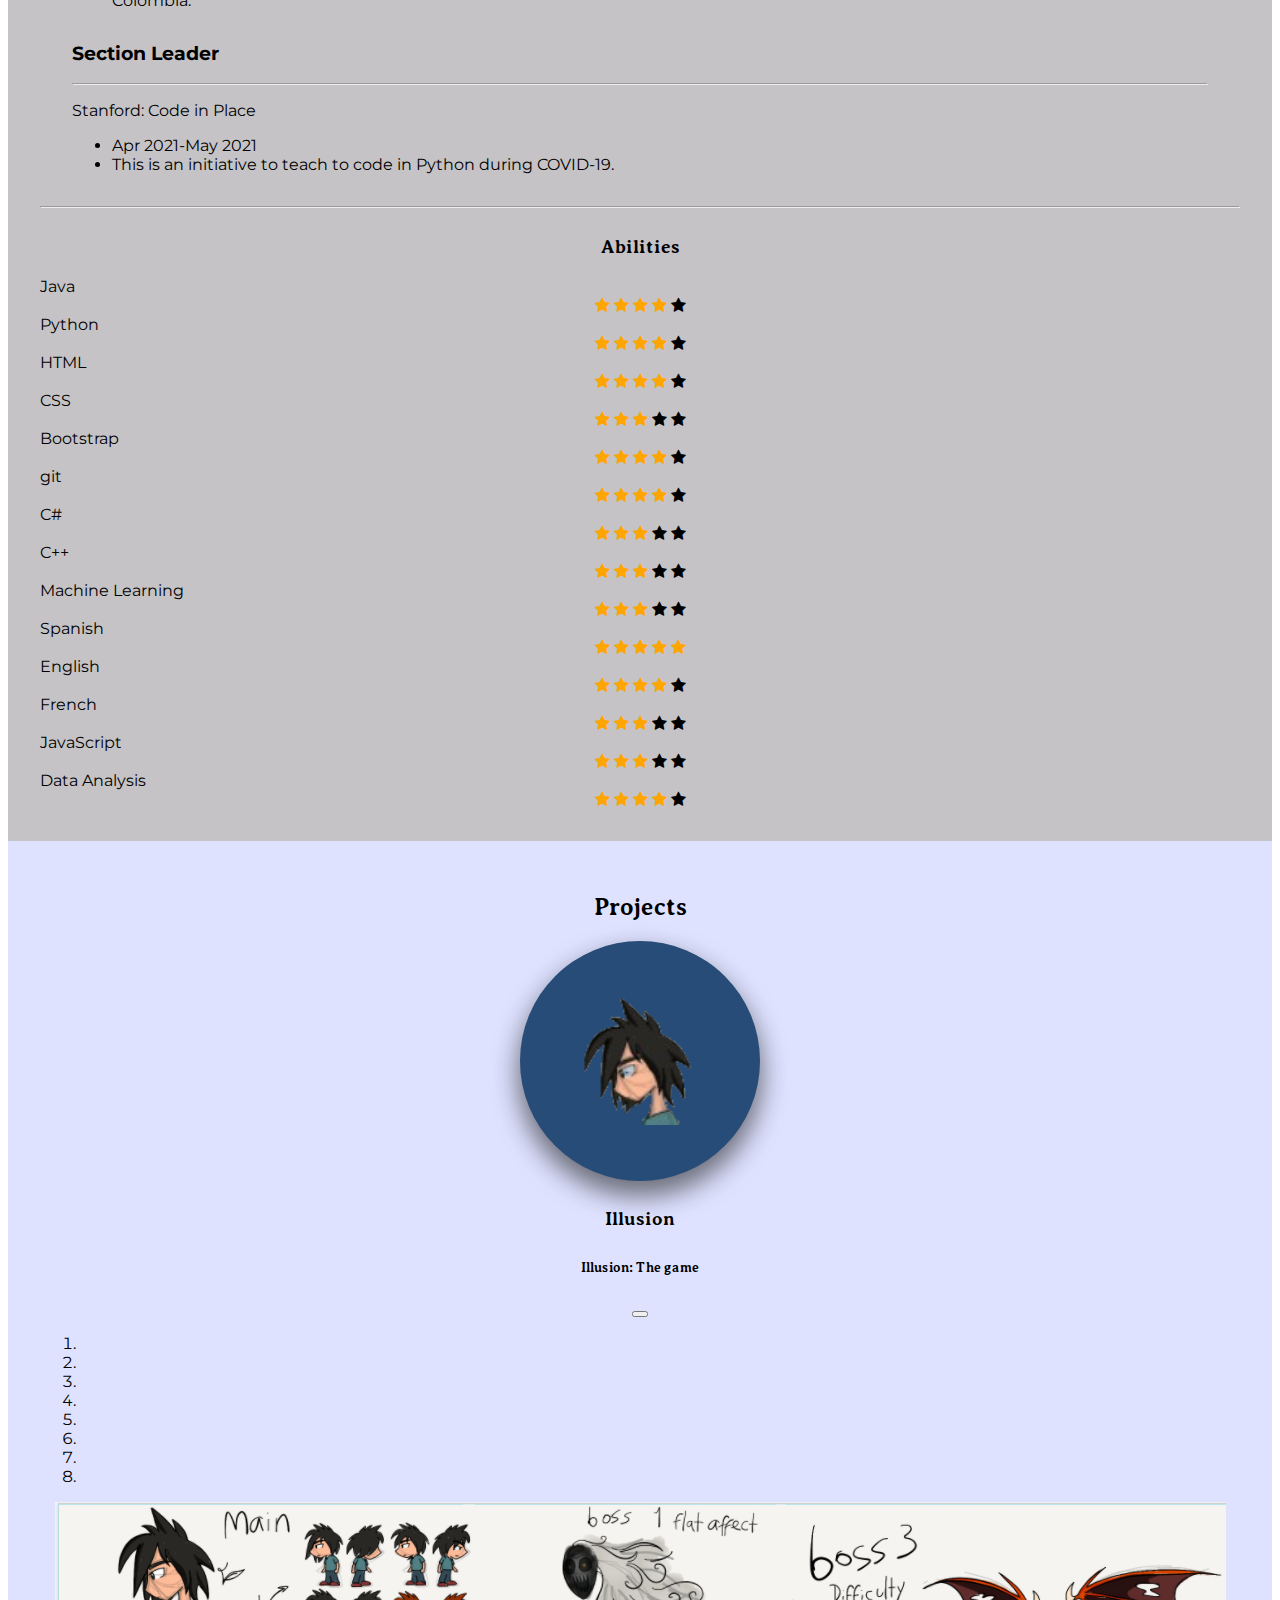
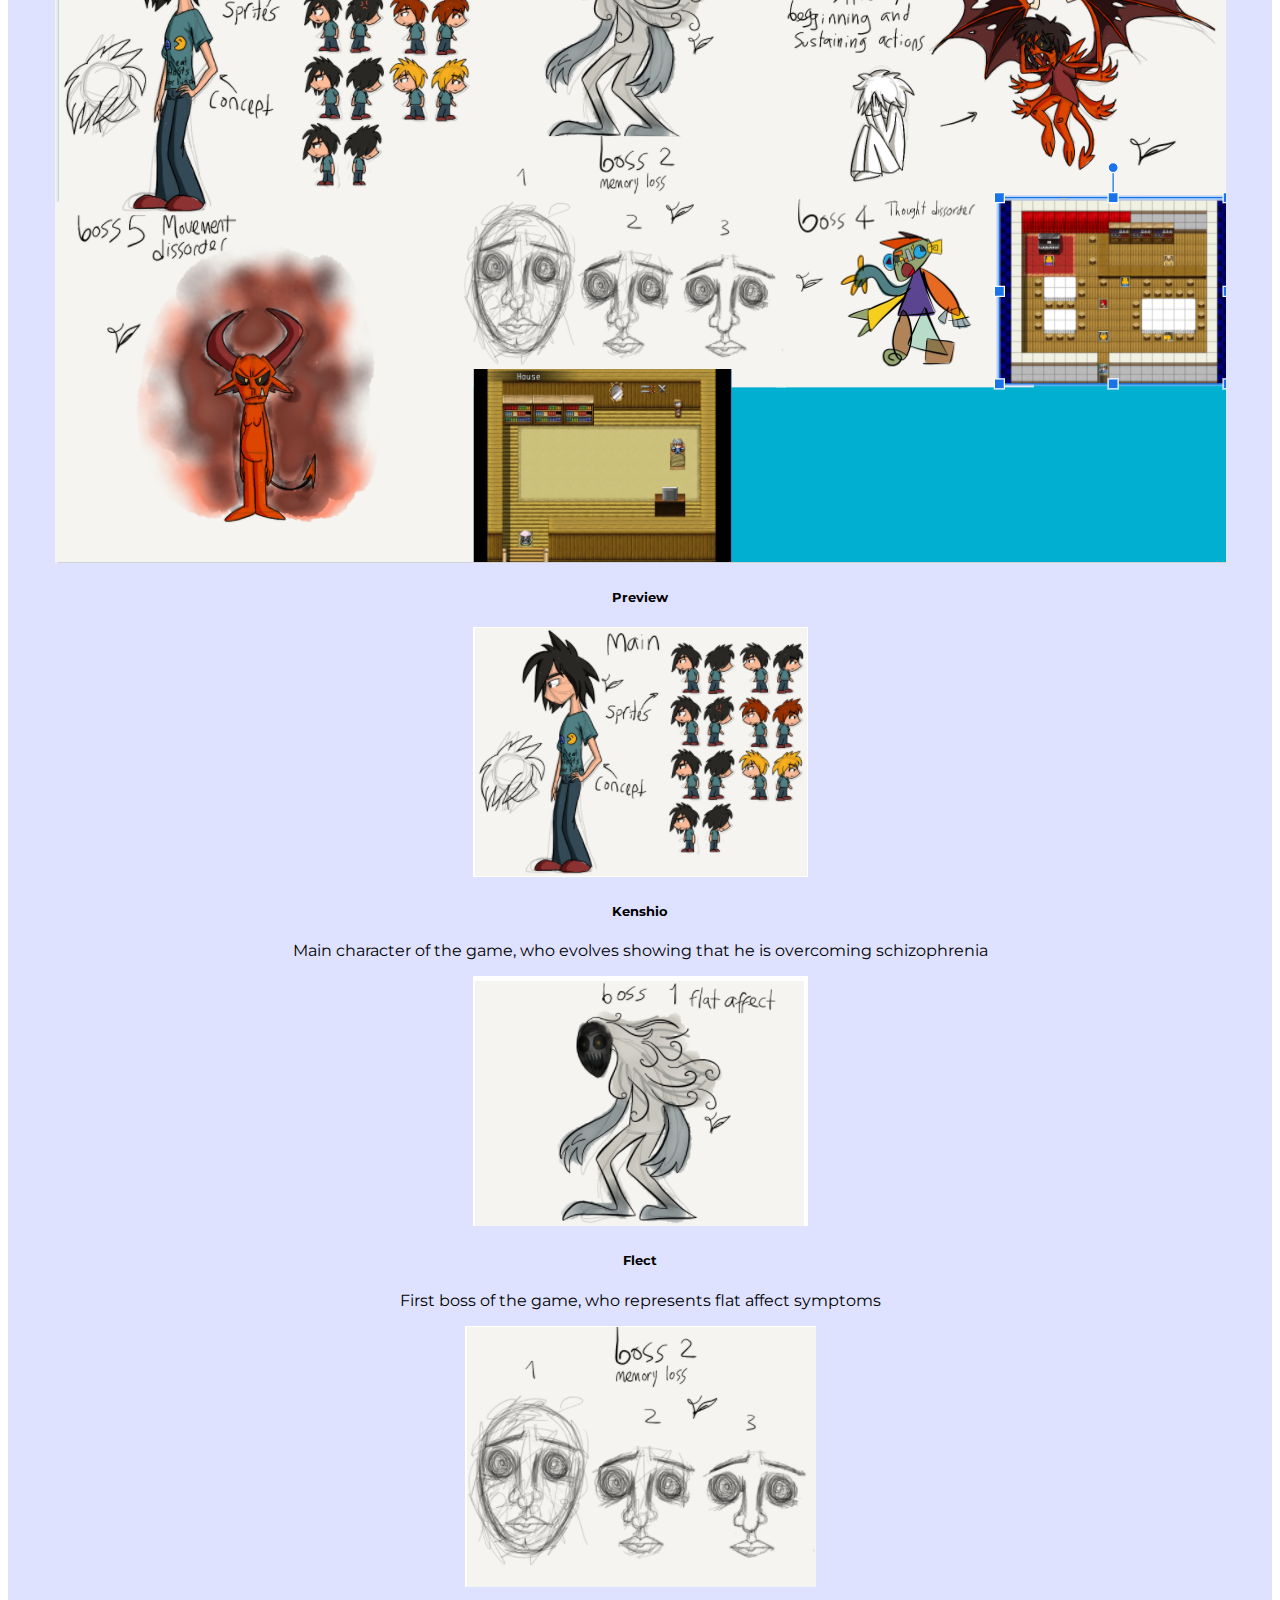
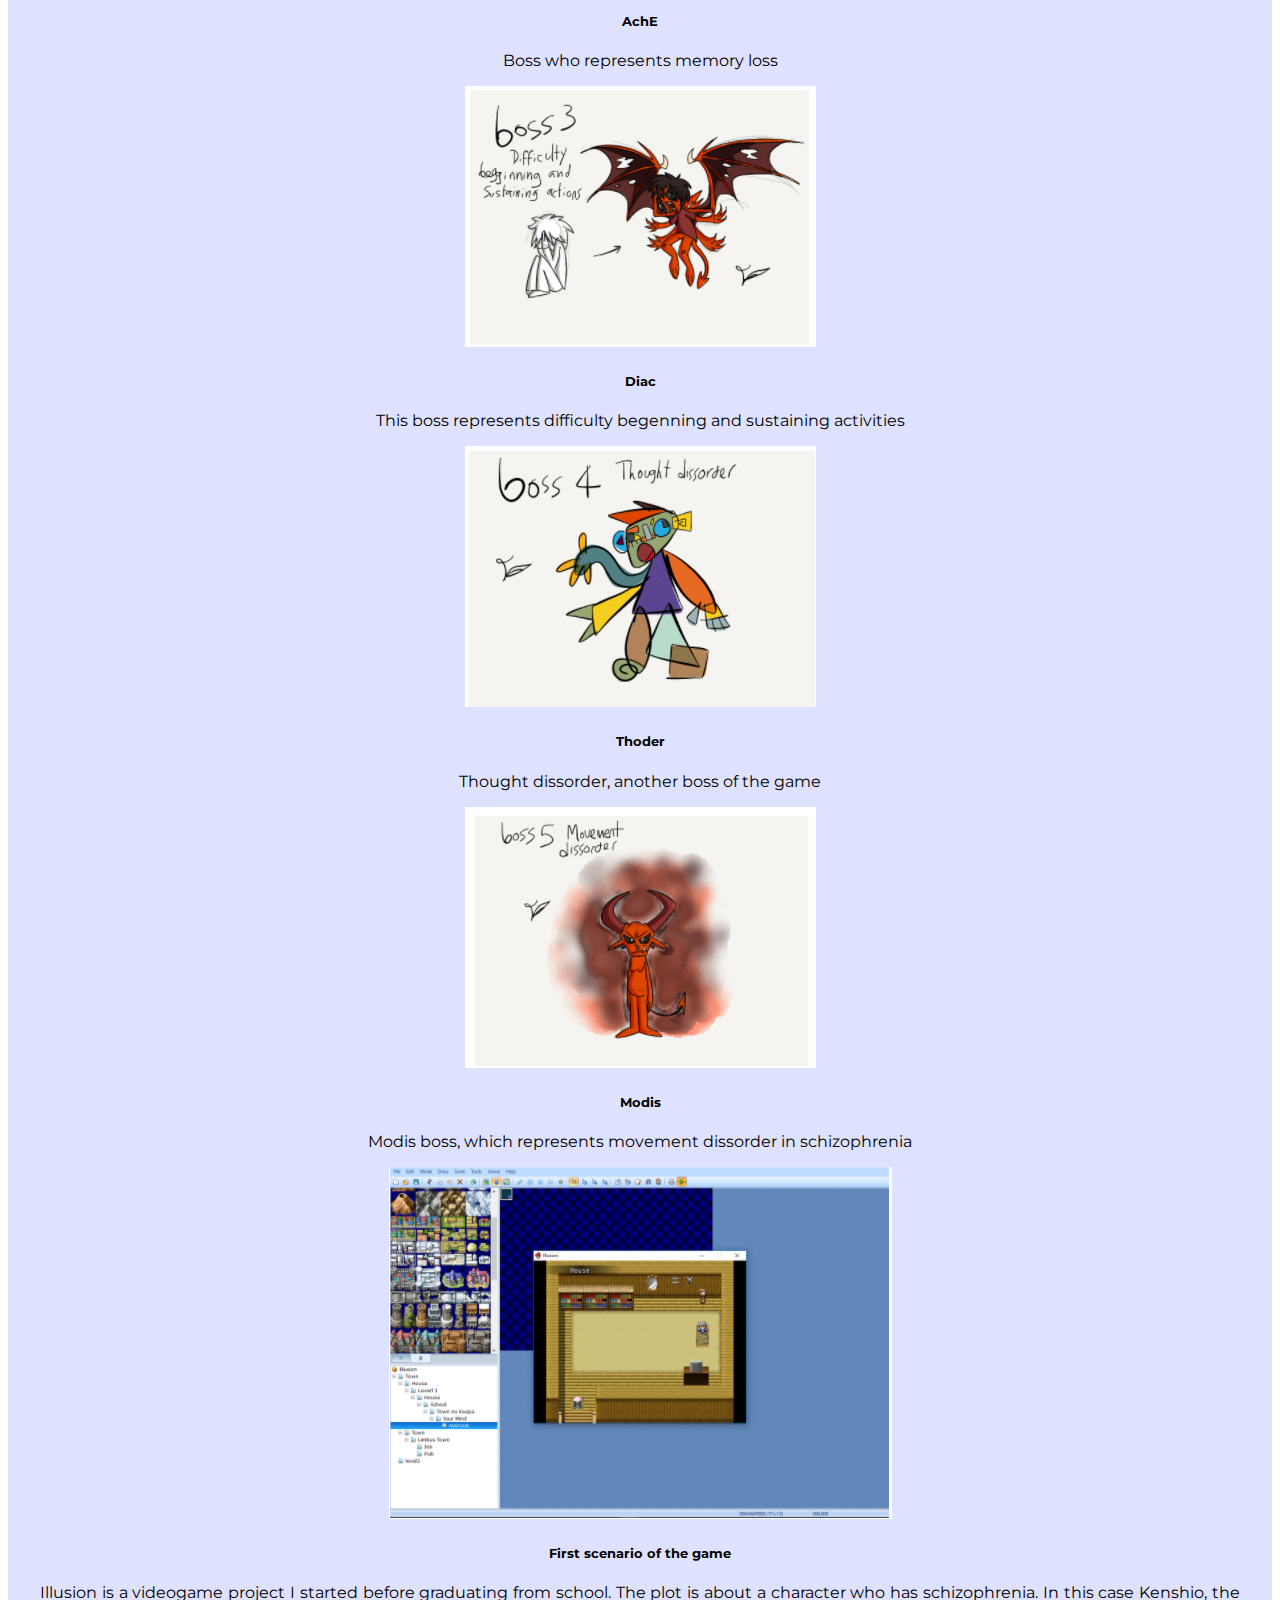
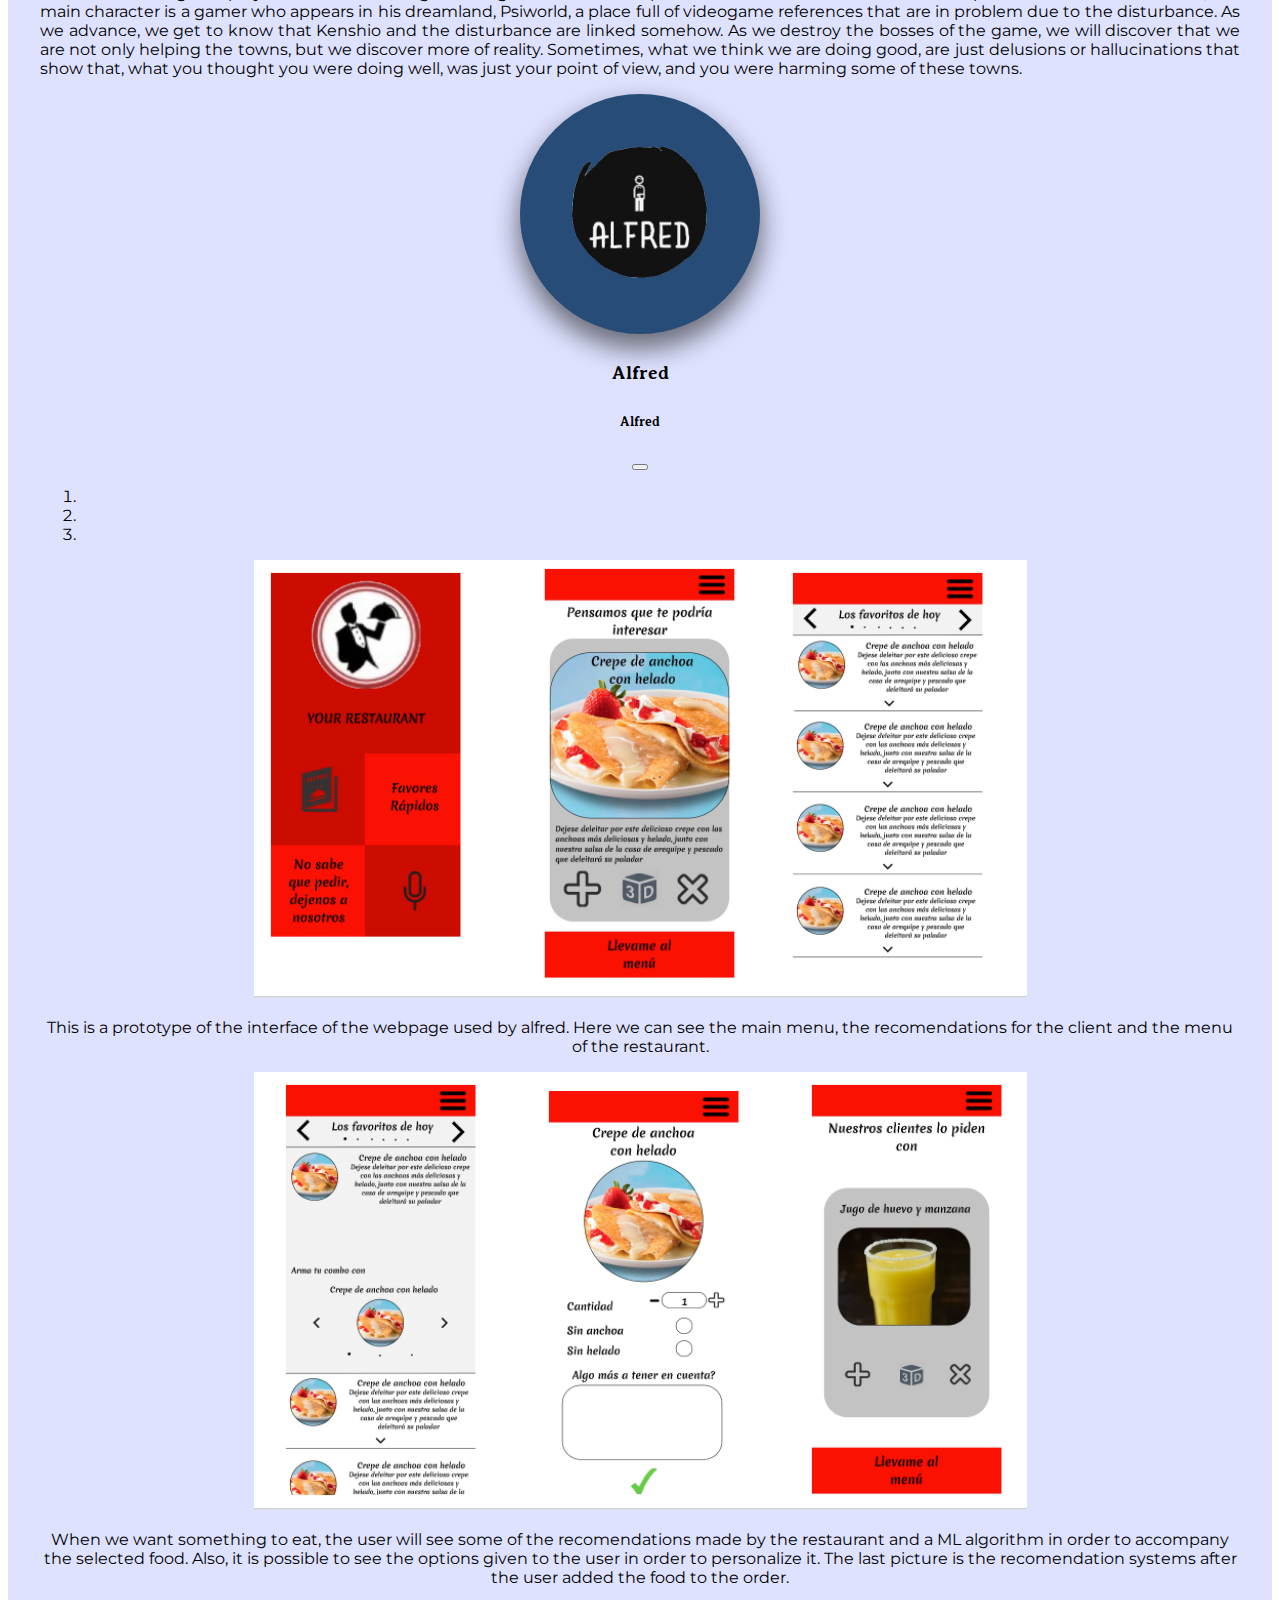
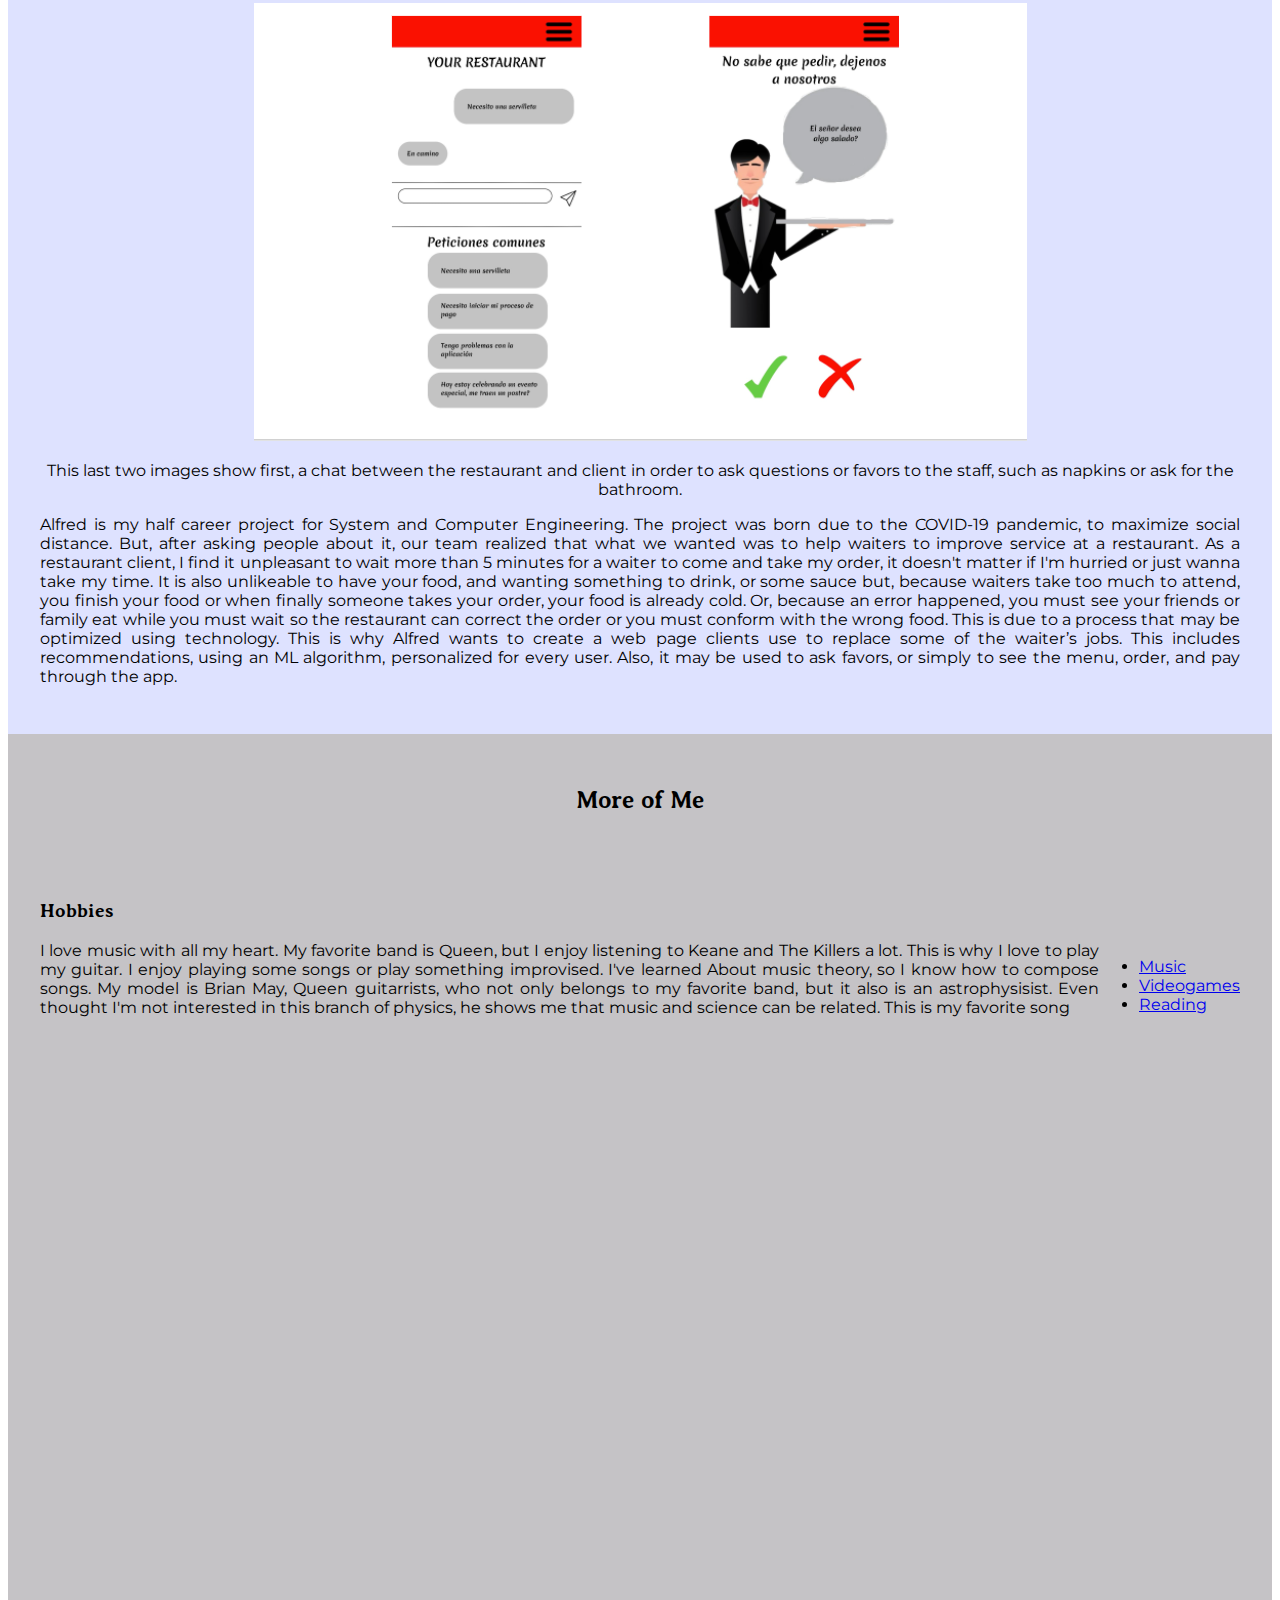
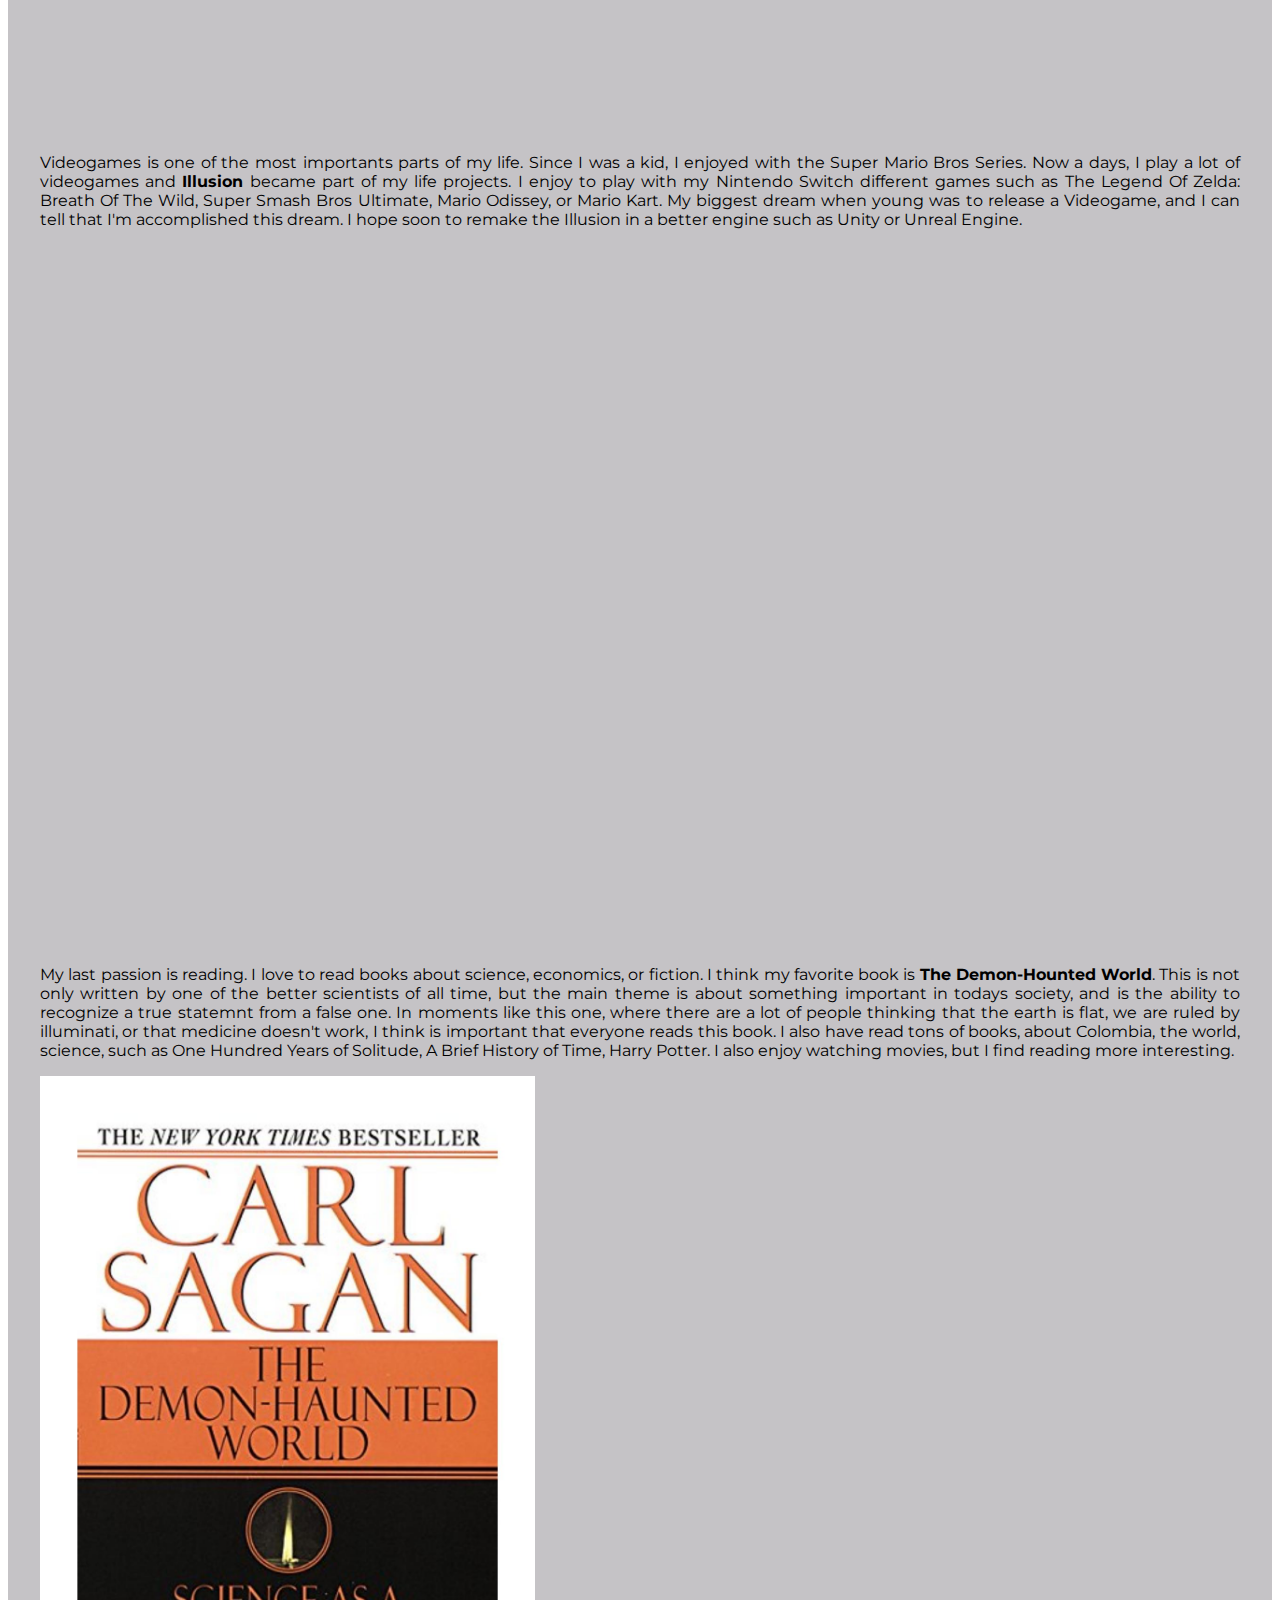
==== commit 0035bfc4: "Update index.html" ====
--- a/index.html
+++ b/index.html
@@ -292,7 +292,7 @@
             <div class = "row experience">
                 <div class = "col-2"></div>
                 <div class = "col-8">
-                    <h3 class = "left">Programming Teacher</h3>
+                    <h3 class = "left">Section Leader</h3>
                     <hr>
                     <div class = "left">
                         <p>Stanford: Code in Place</p>
@@ -674,7 +674,7 @@
                                         soon to remake the Illusion in a better engine such as Unity or Unreal Engine. 
                                     </p>
                                     <div class = "d-none d-md-block col-md-12 col-lg-12">
-                                        <iframe width="100%" height="700rem" src="https://www.youtube.com/embed/g2N0TkfrQhY" title="YouTube video player" frameborder="0" allow="accelerometer; autoplay; clipboard-write; encrypted-media; gyroscope; picture-in-picture" allowfullscreen></iframe>
+                                        <iframe width="100%" height="700rem" src="https://www.youtube.com/embed/O7steQttNTo" title="YouTube video player" title="YouTube video player" frameborder="0" allow="accelerometer; autoplay; clipboard-write; encrypted-media; gyroscope; picture-in-picture" allowfullscreen></iframe>
                                     </div>
                                 </div>
                                 <div class="tab-pane fade" id="contact" role="tabpanel" aria-labelledby="contact-tab">
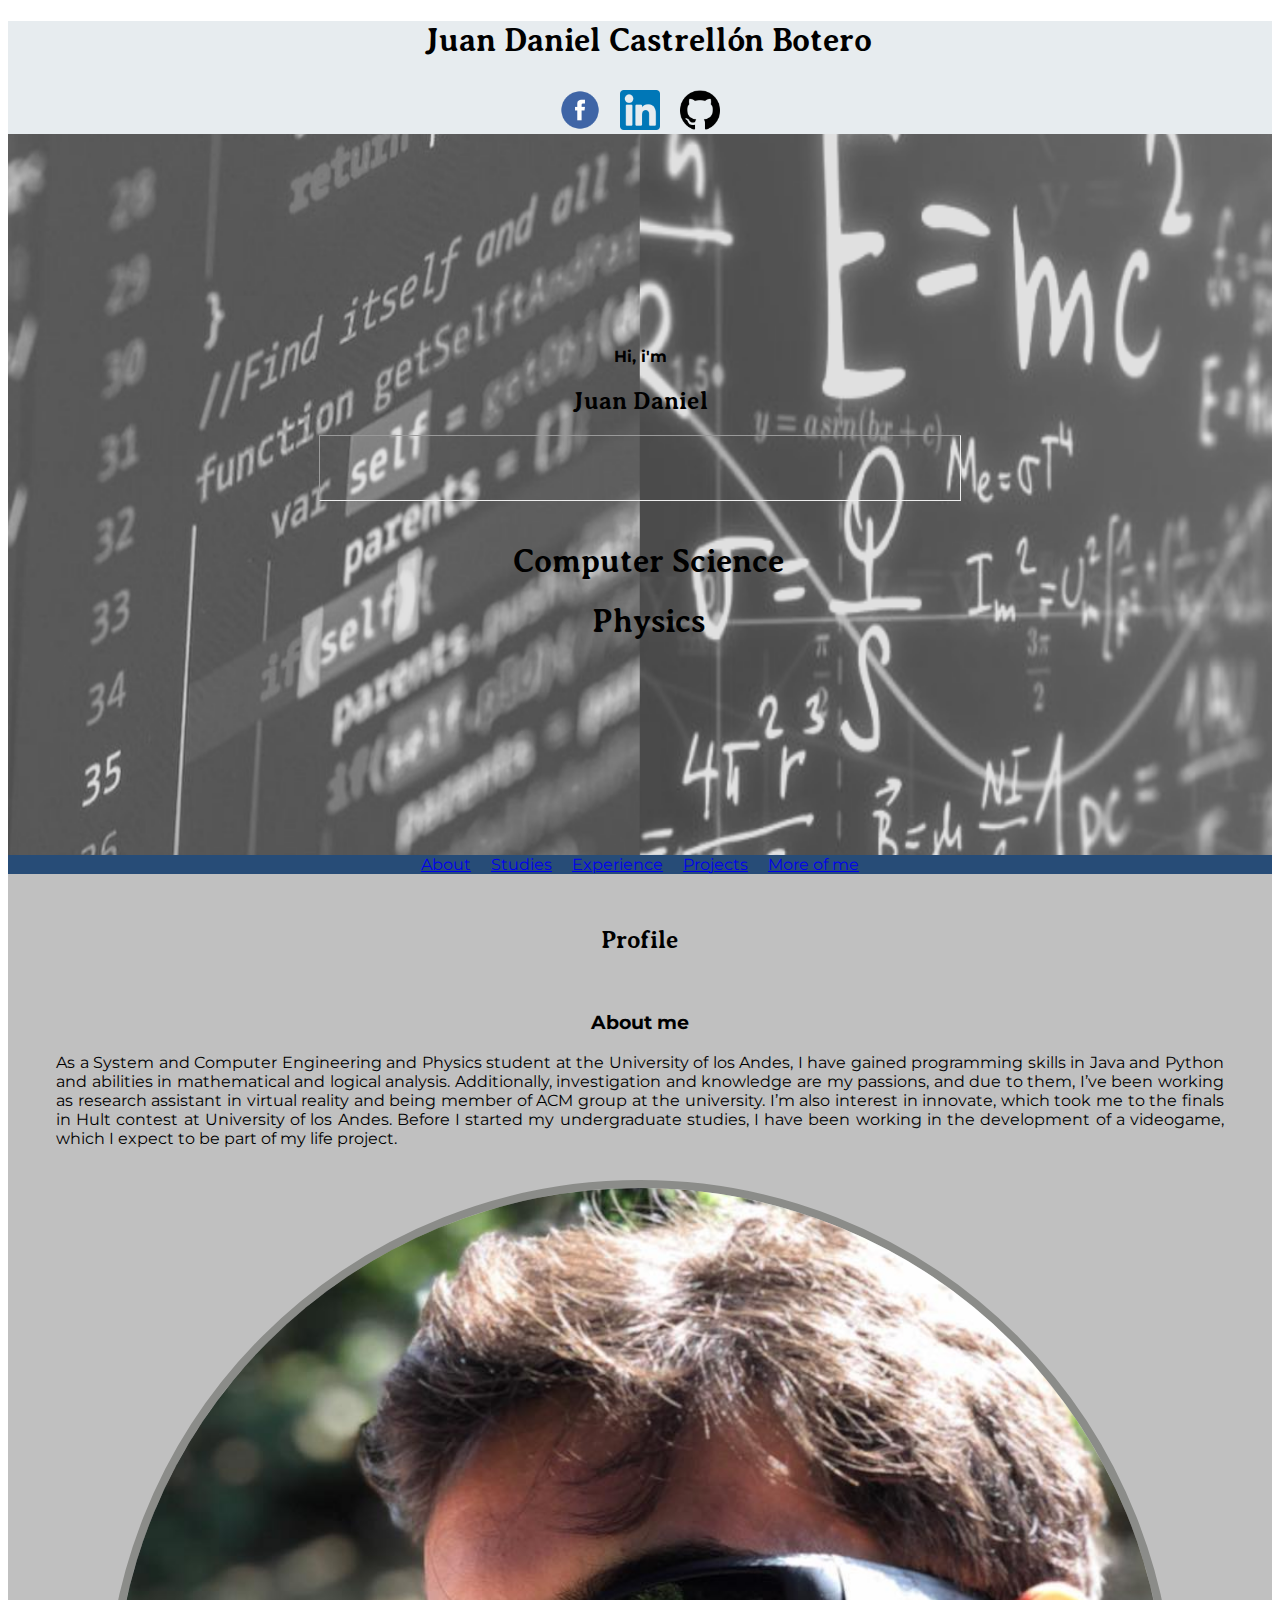
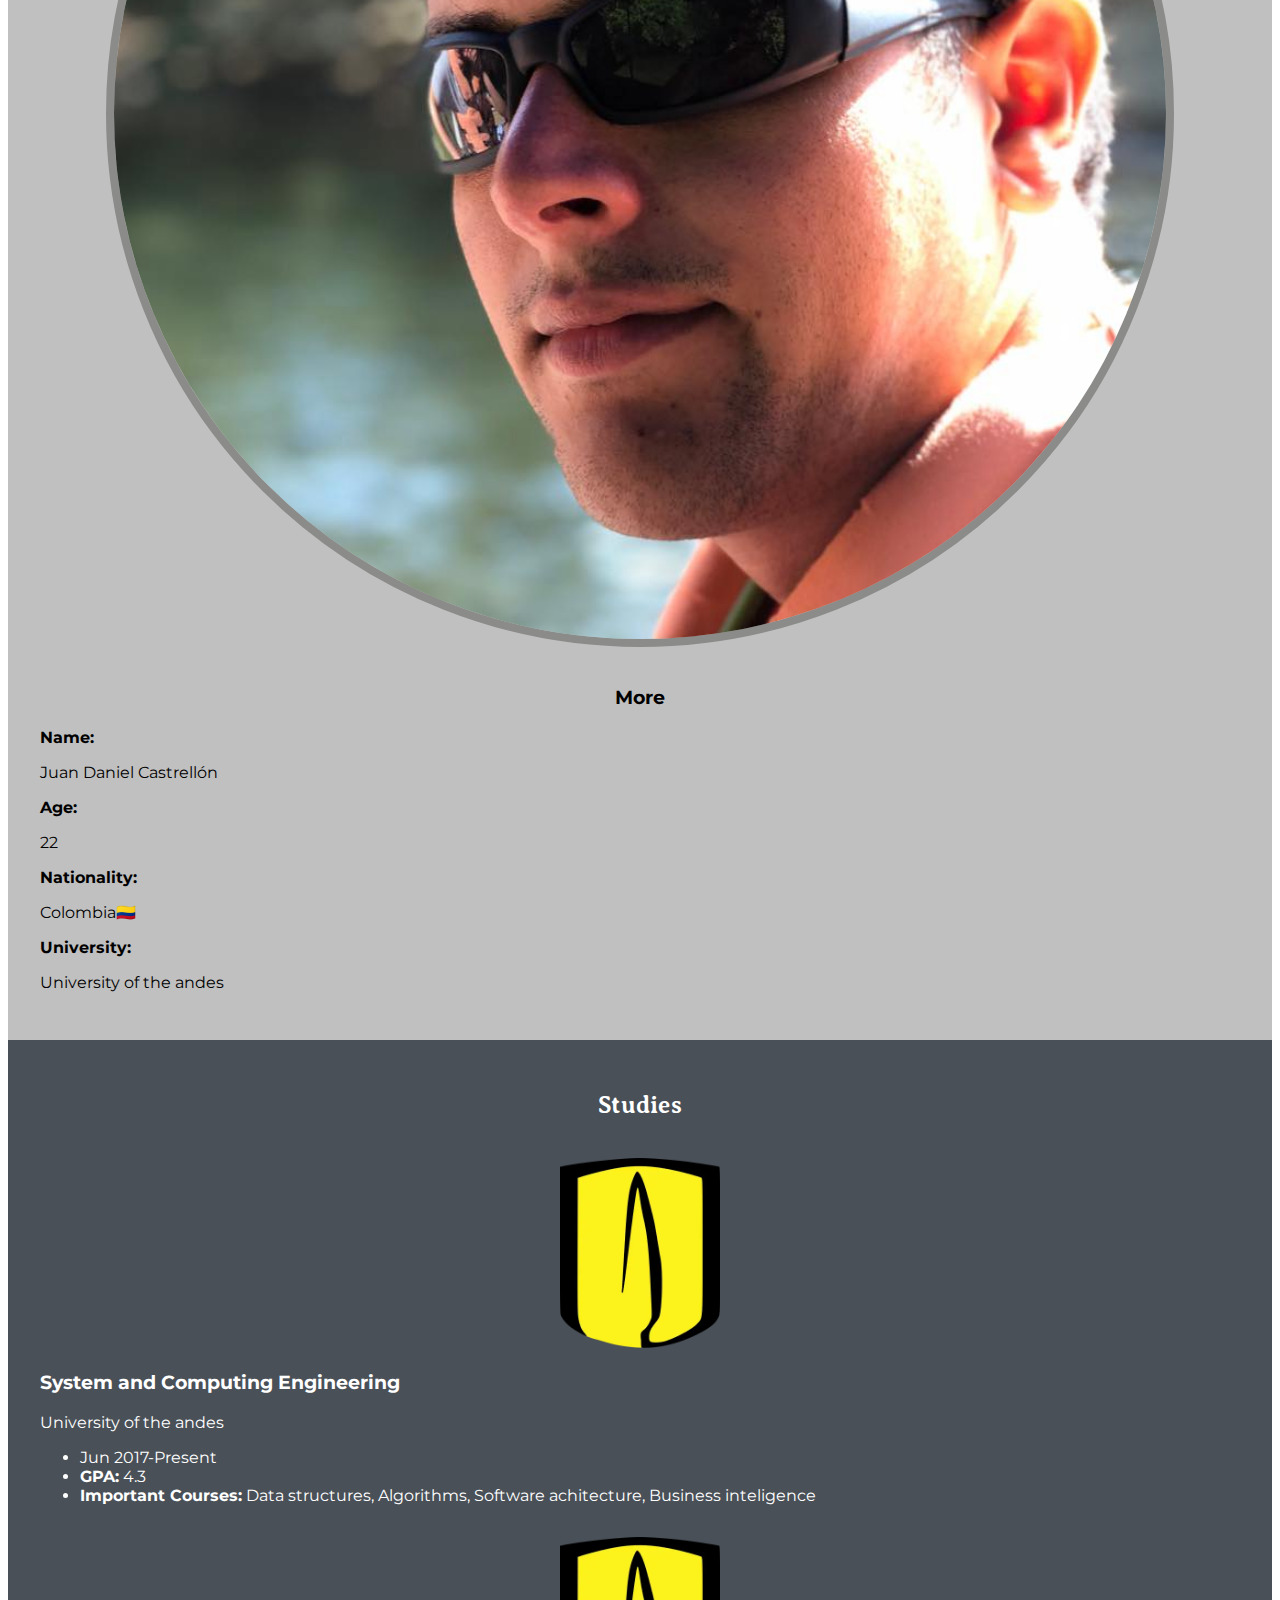
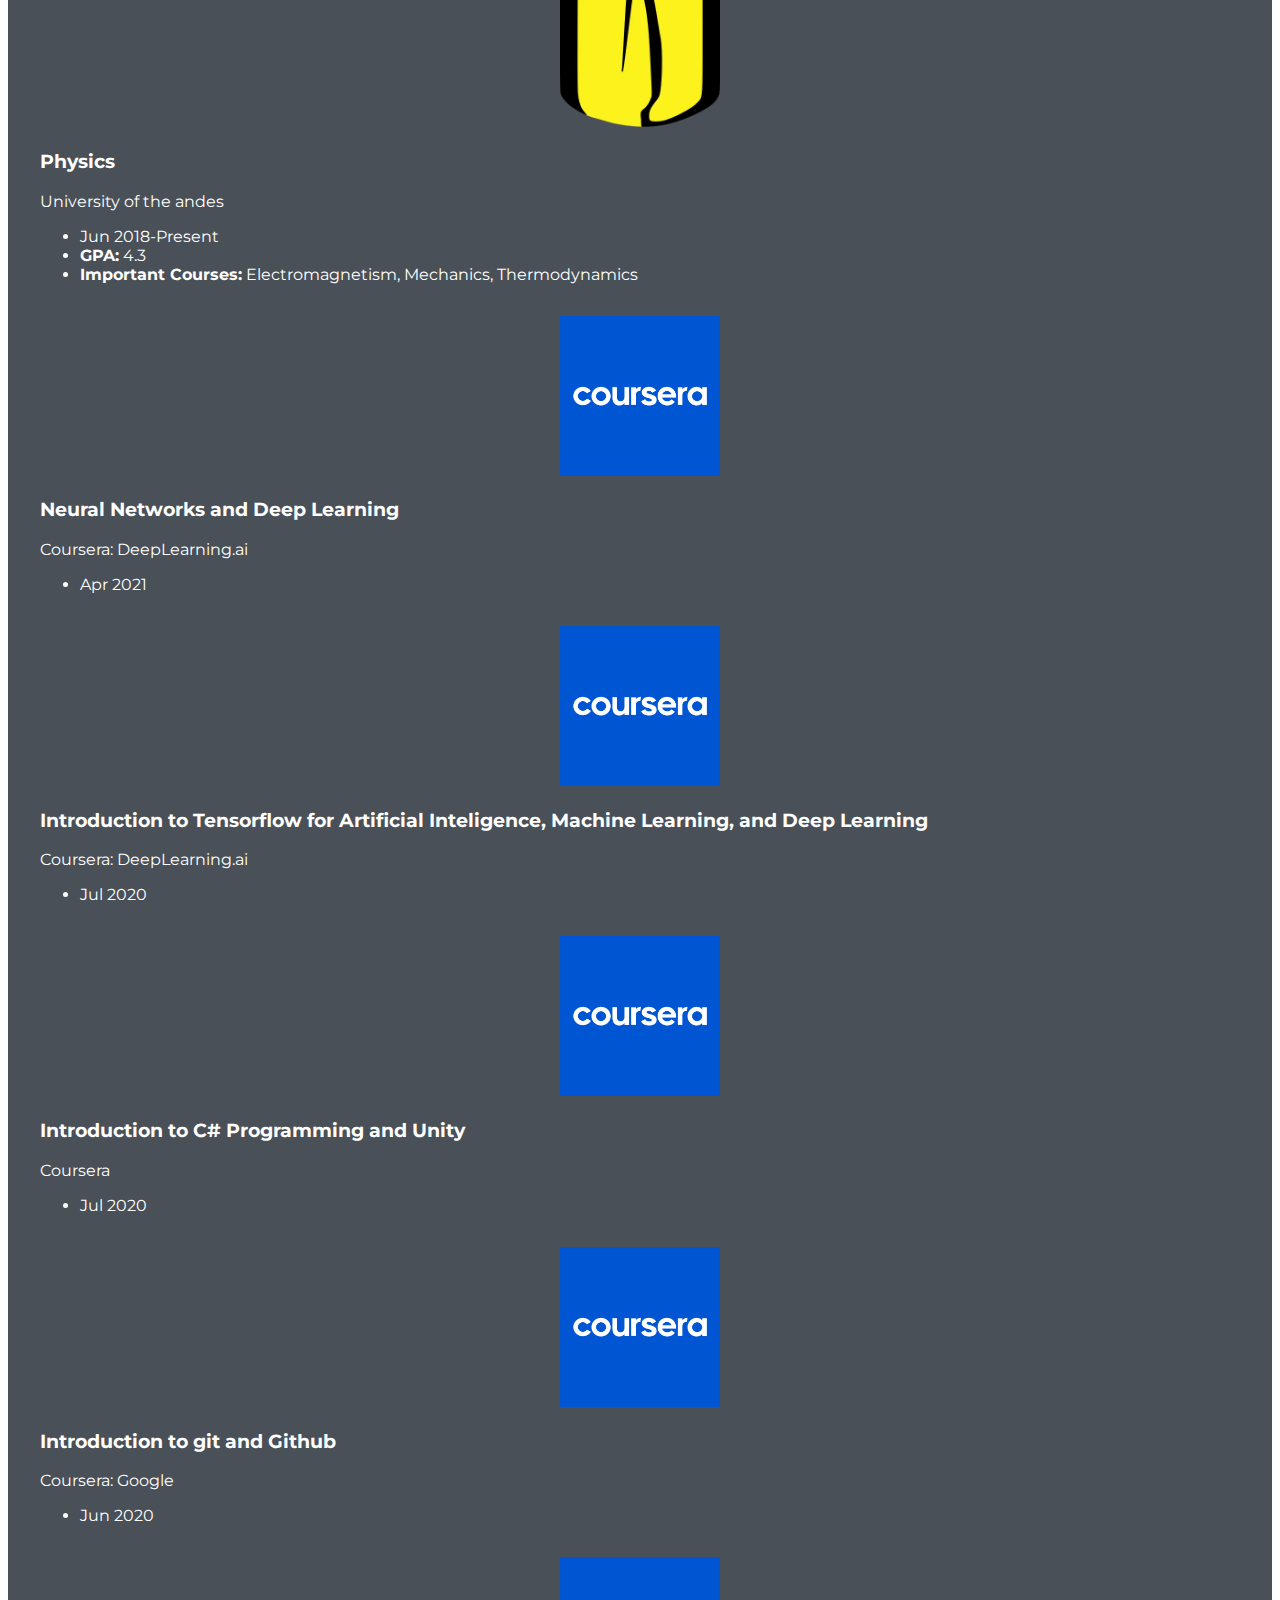
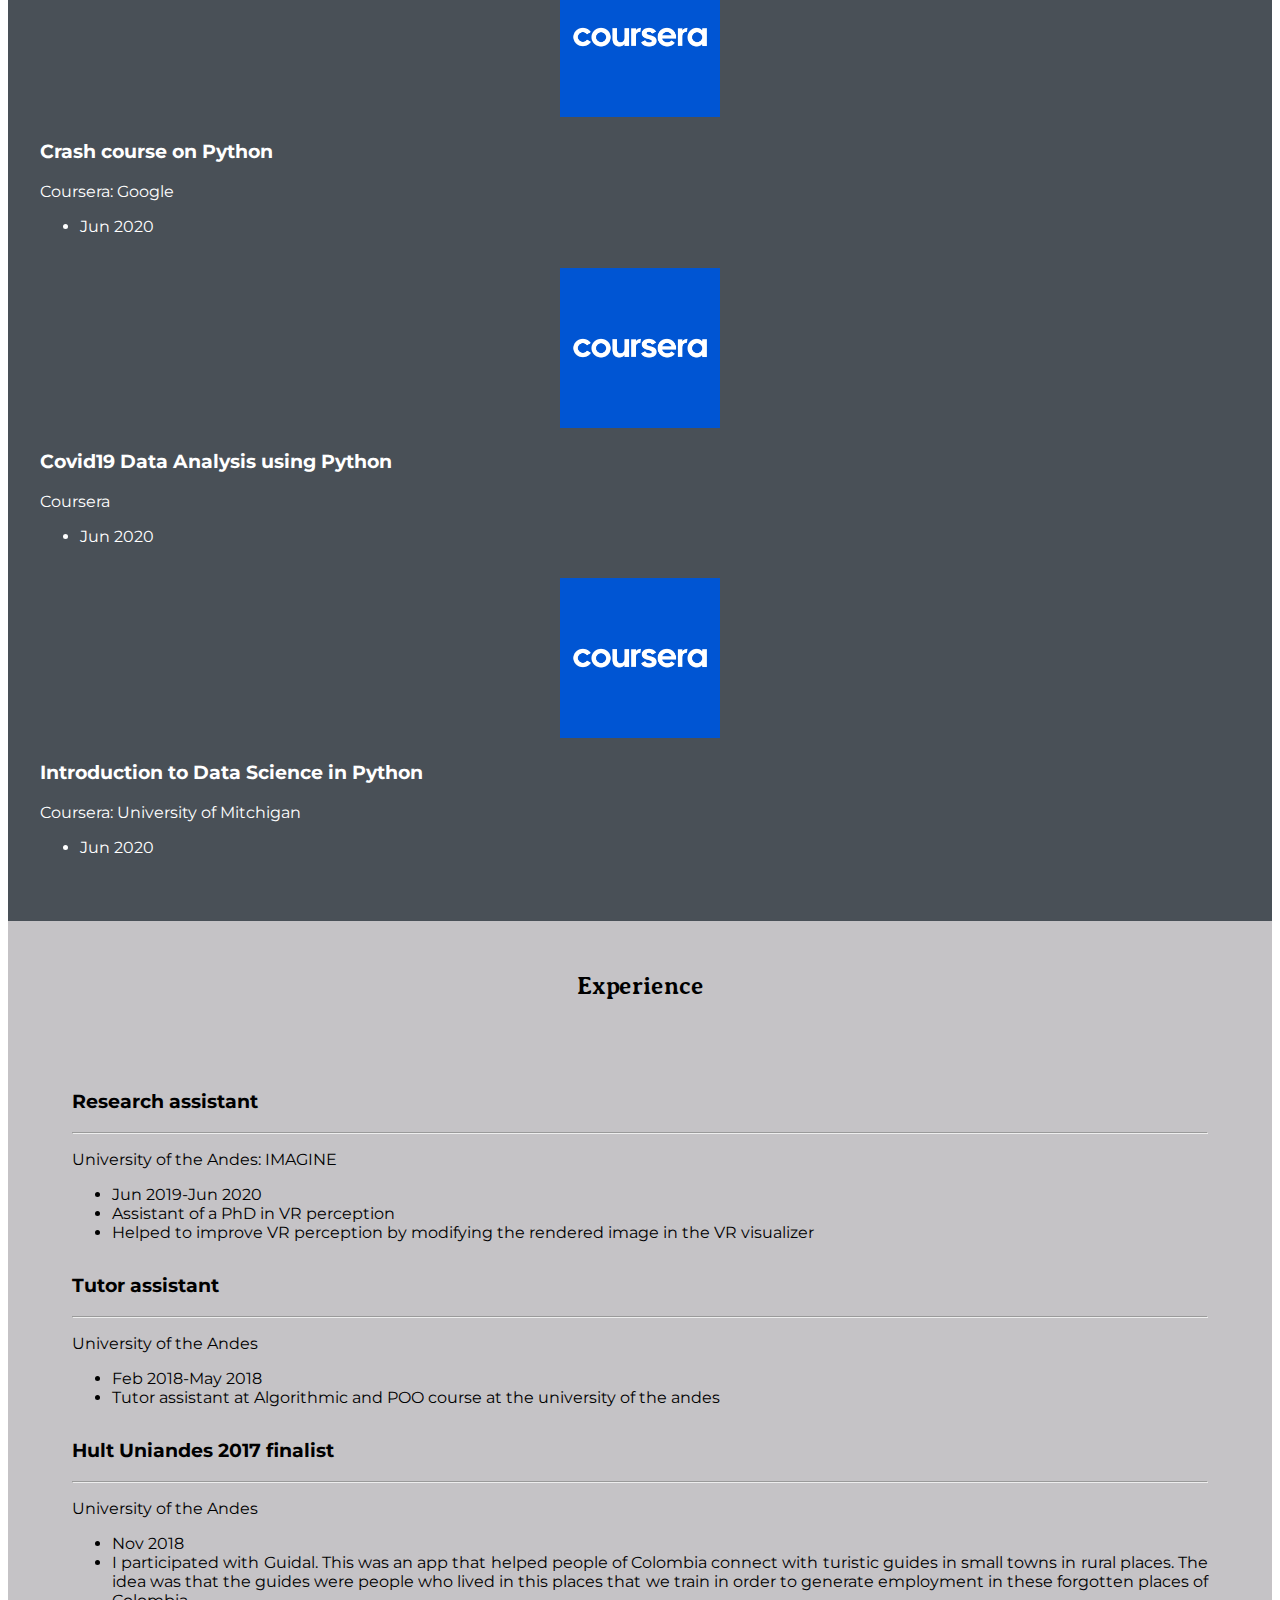
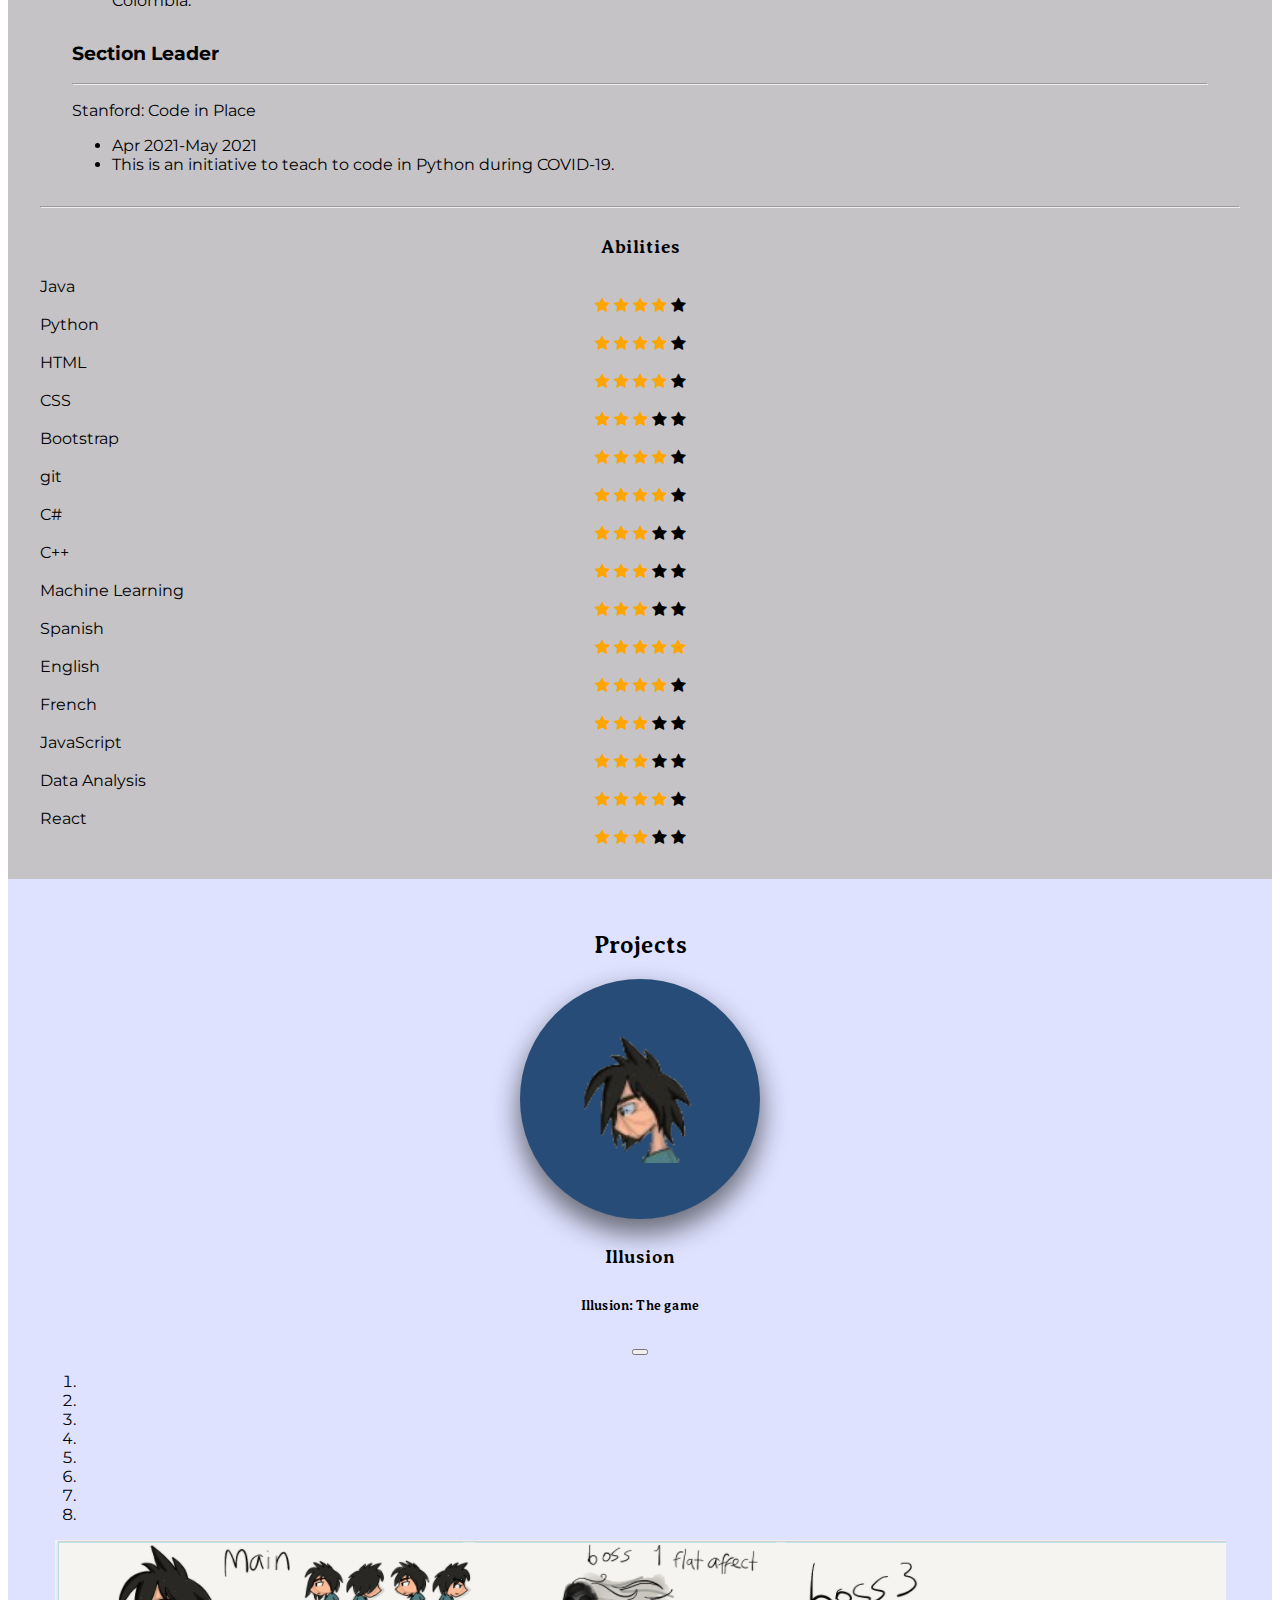
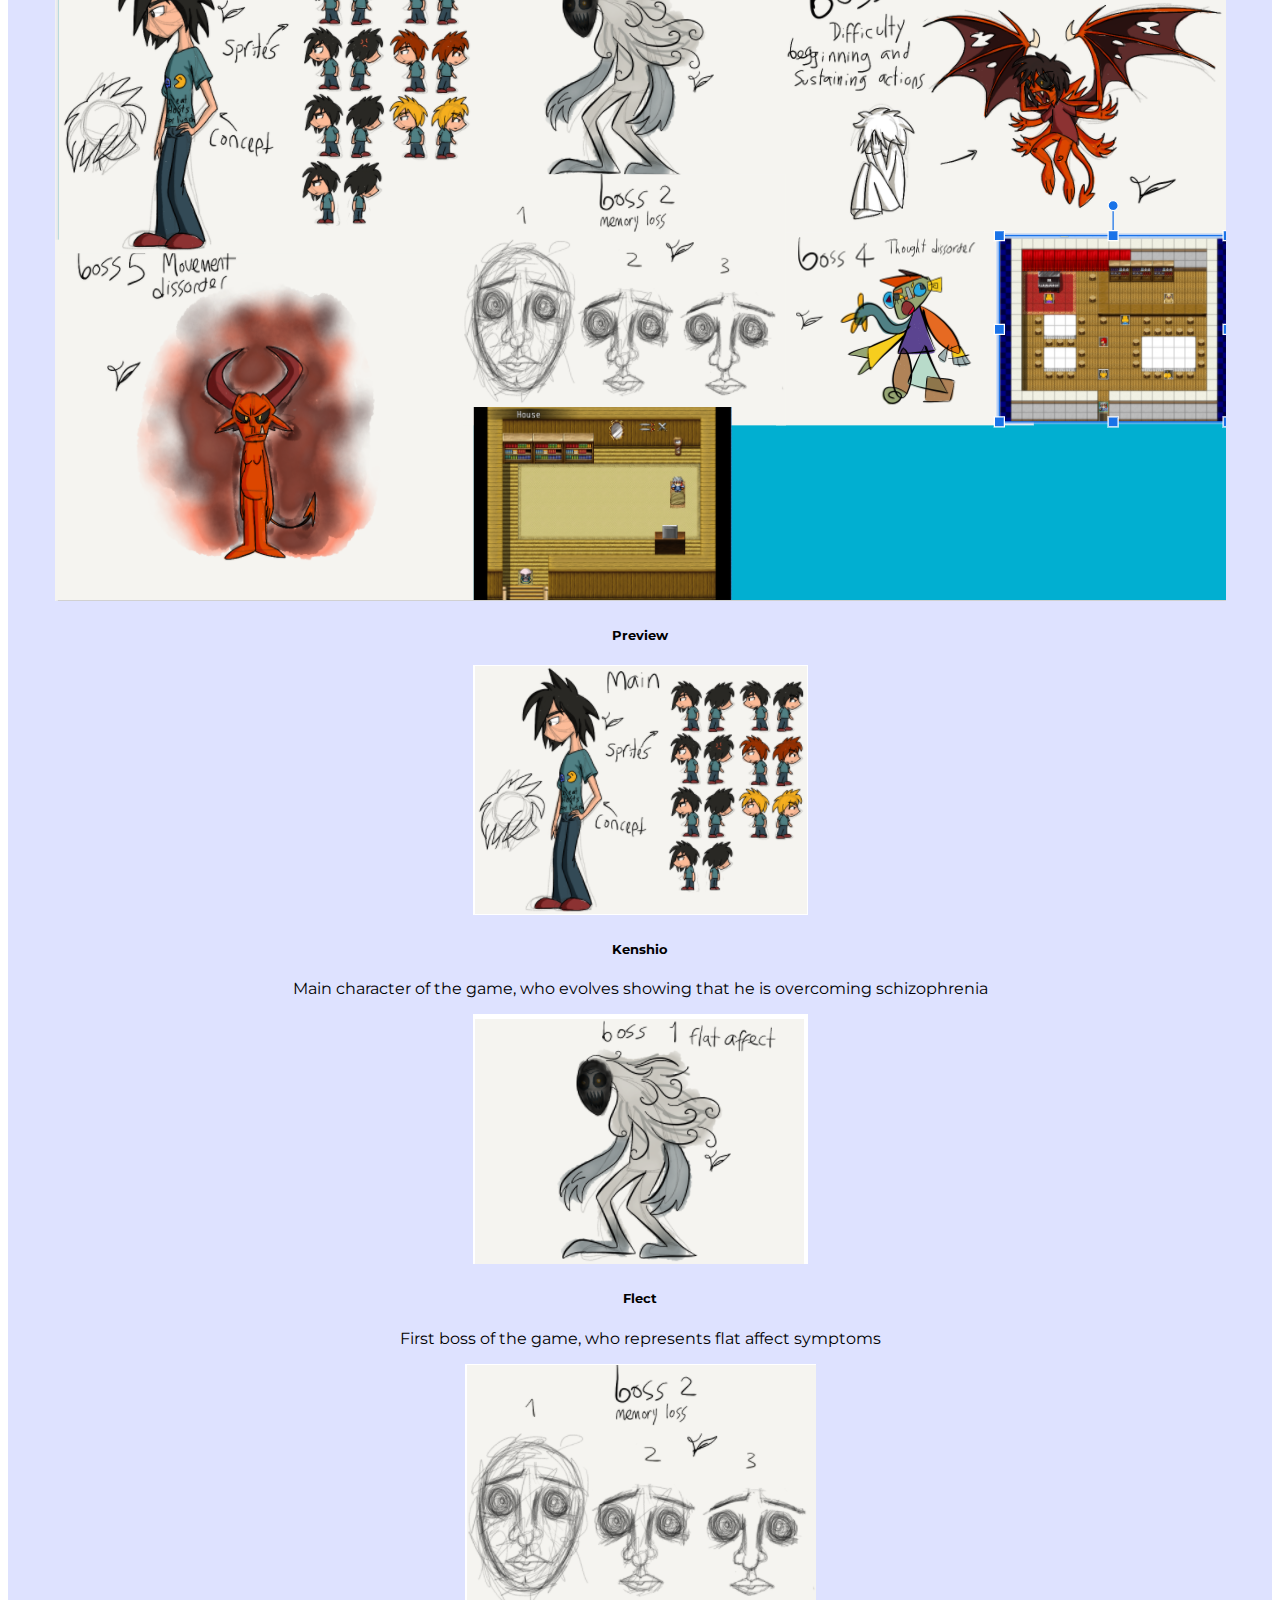
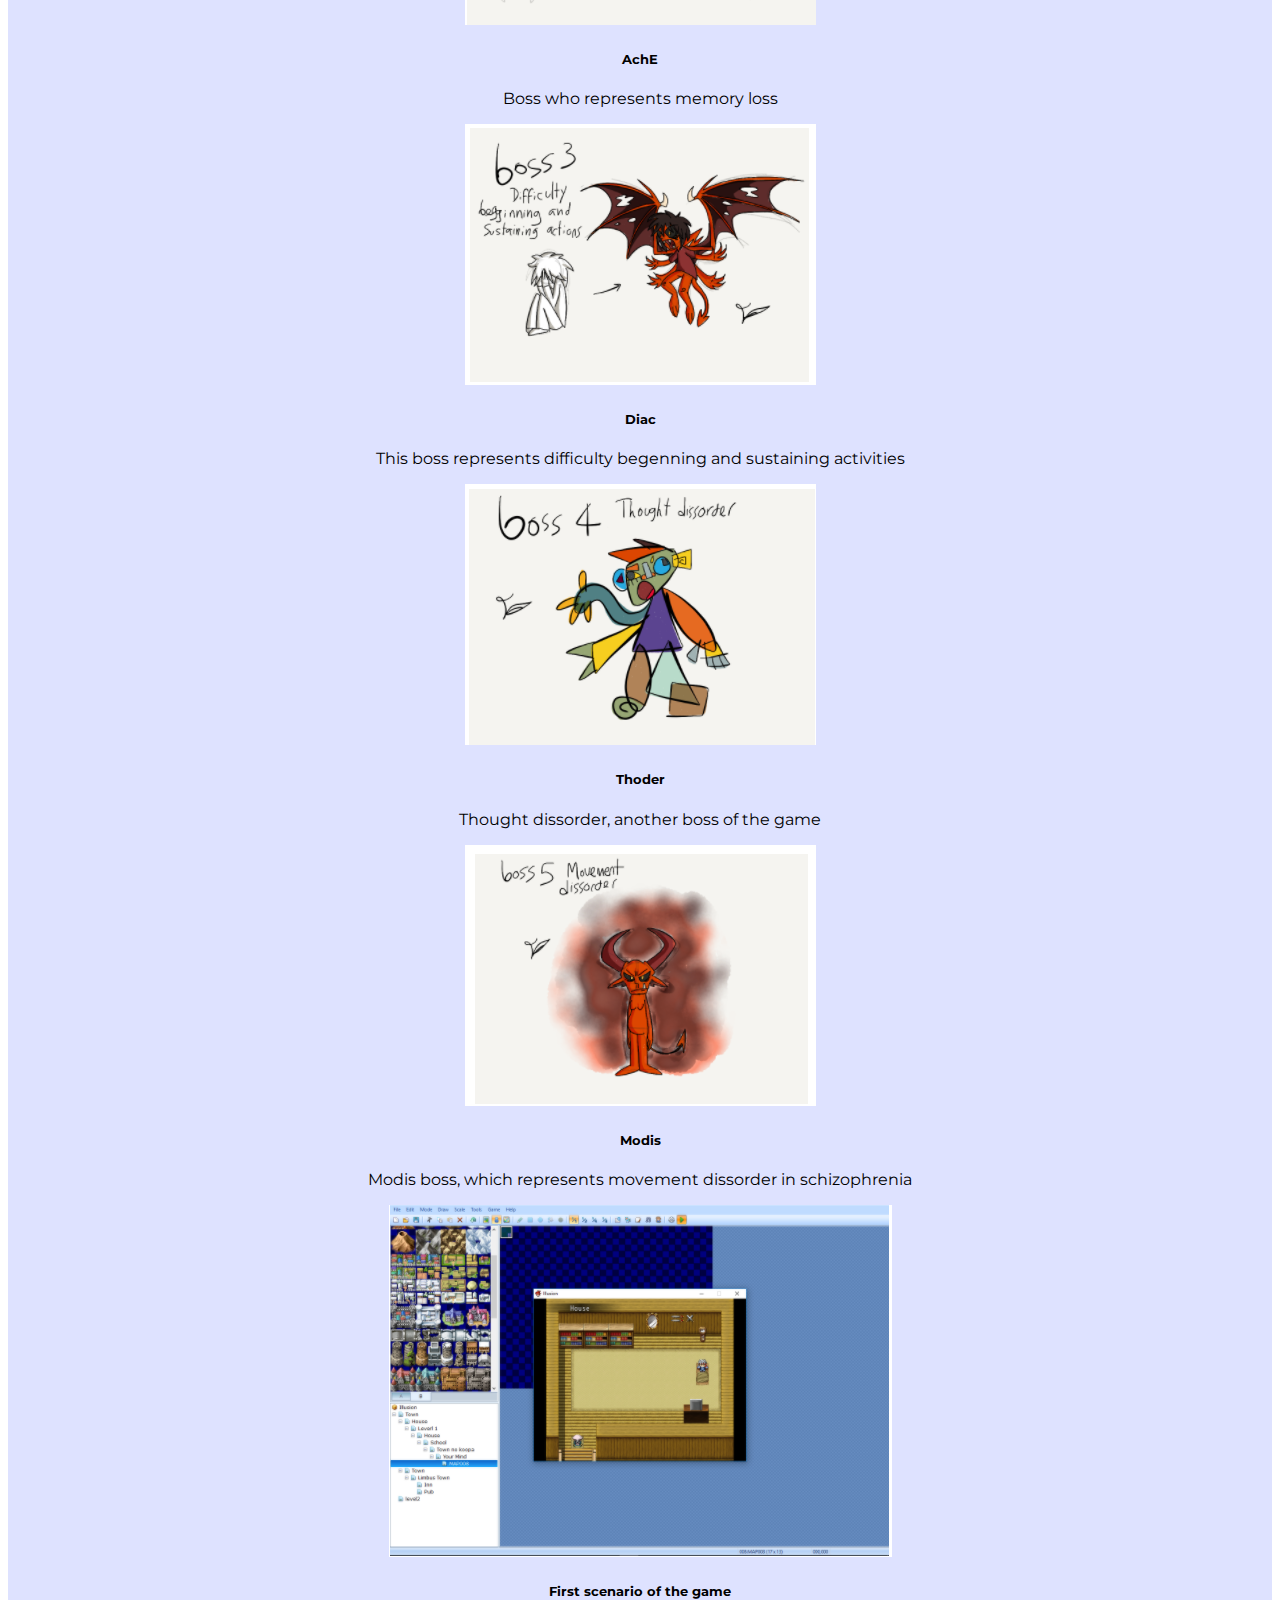
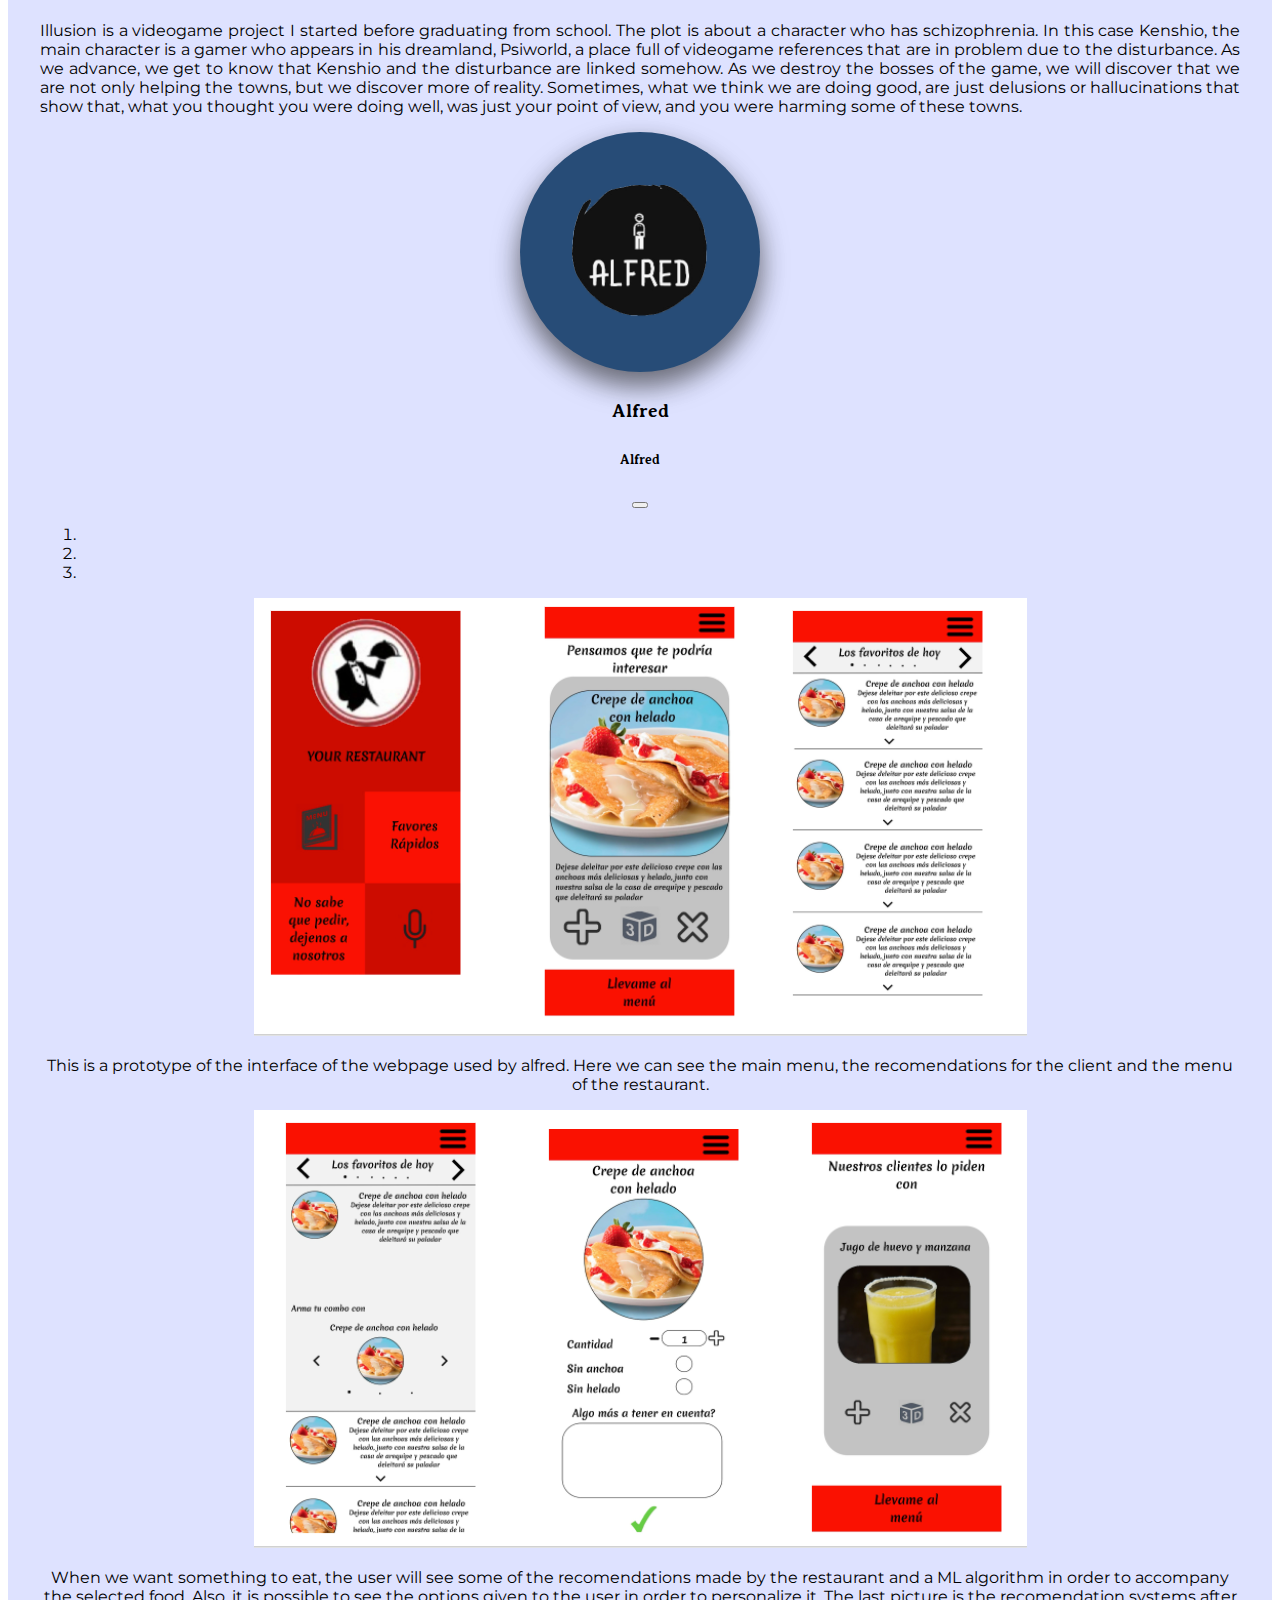
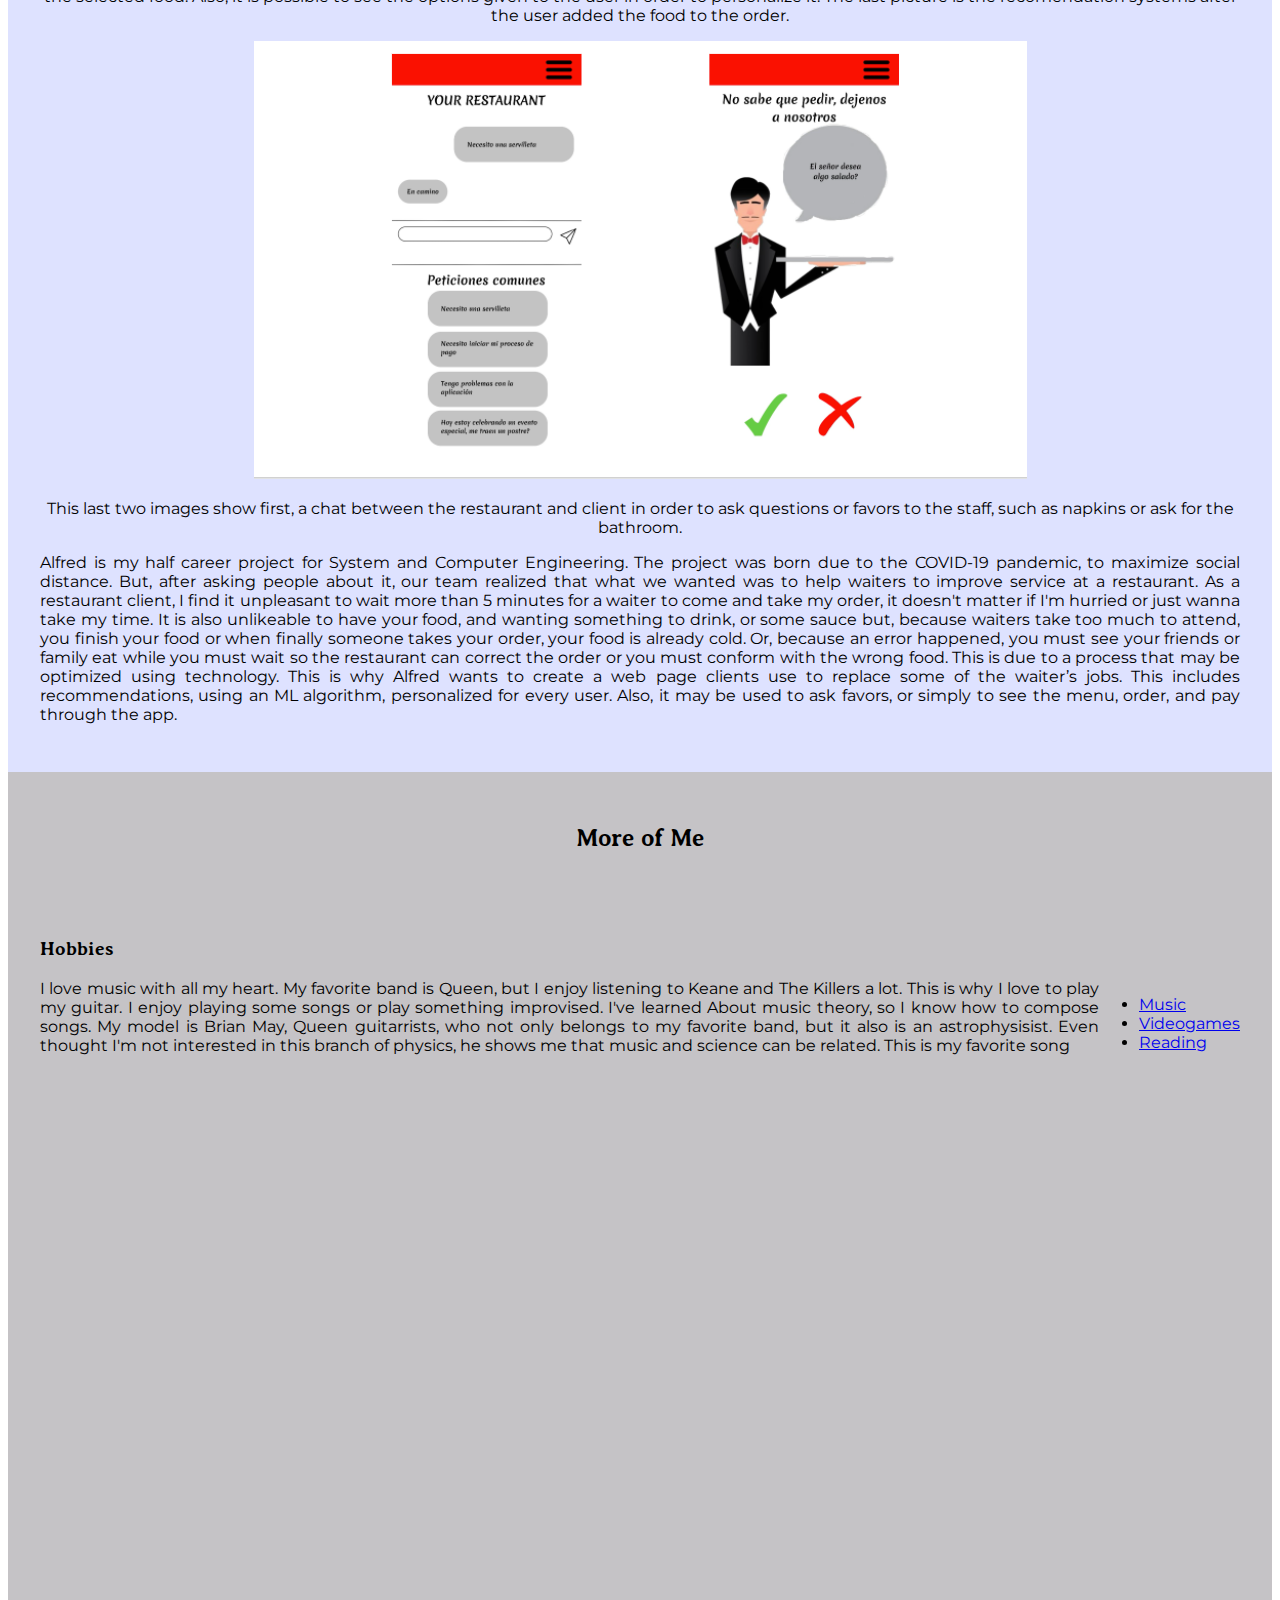
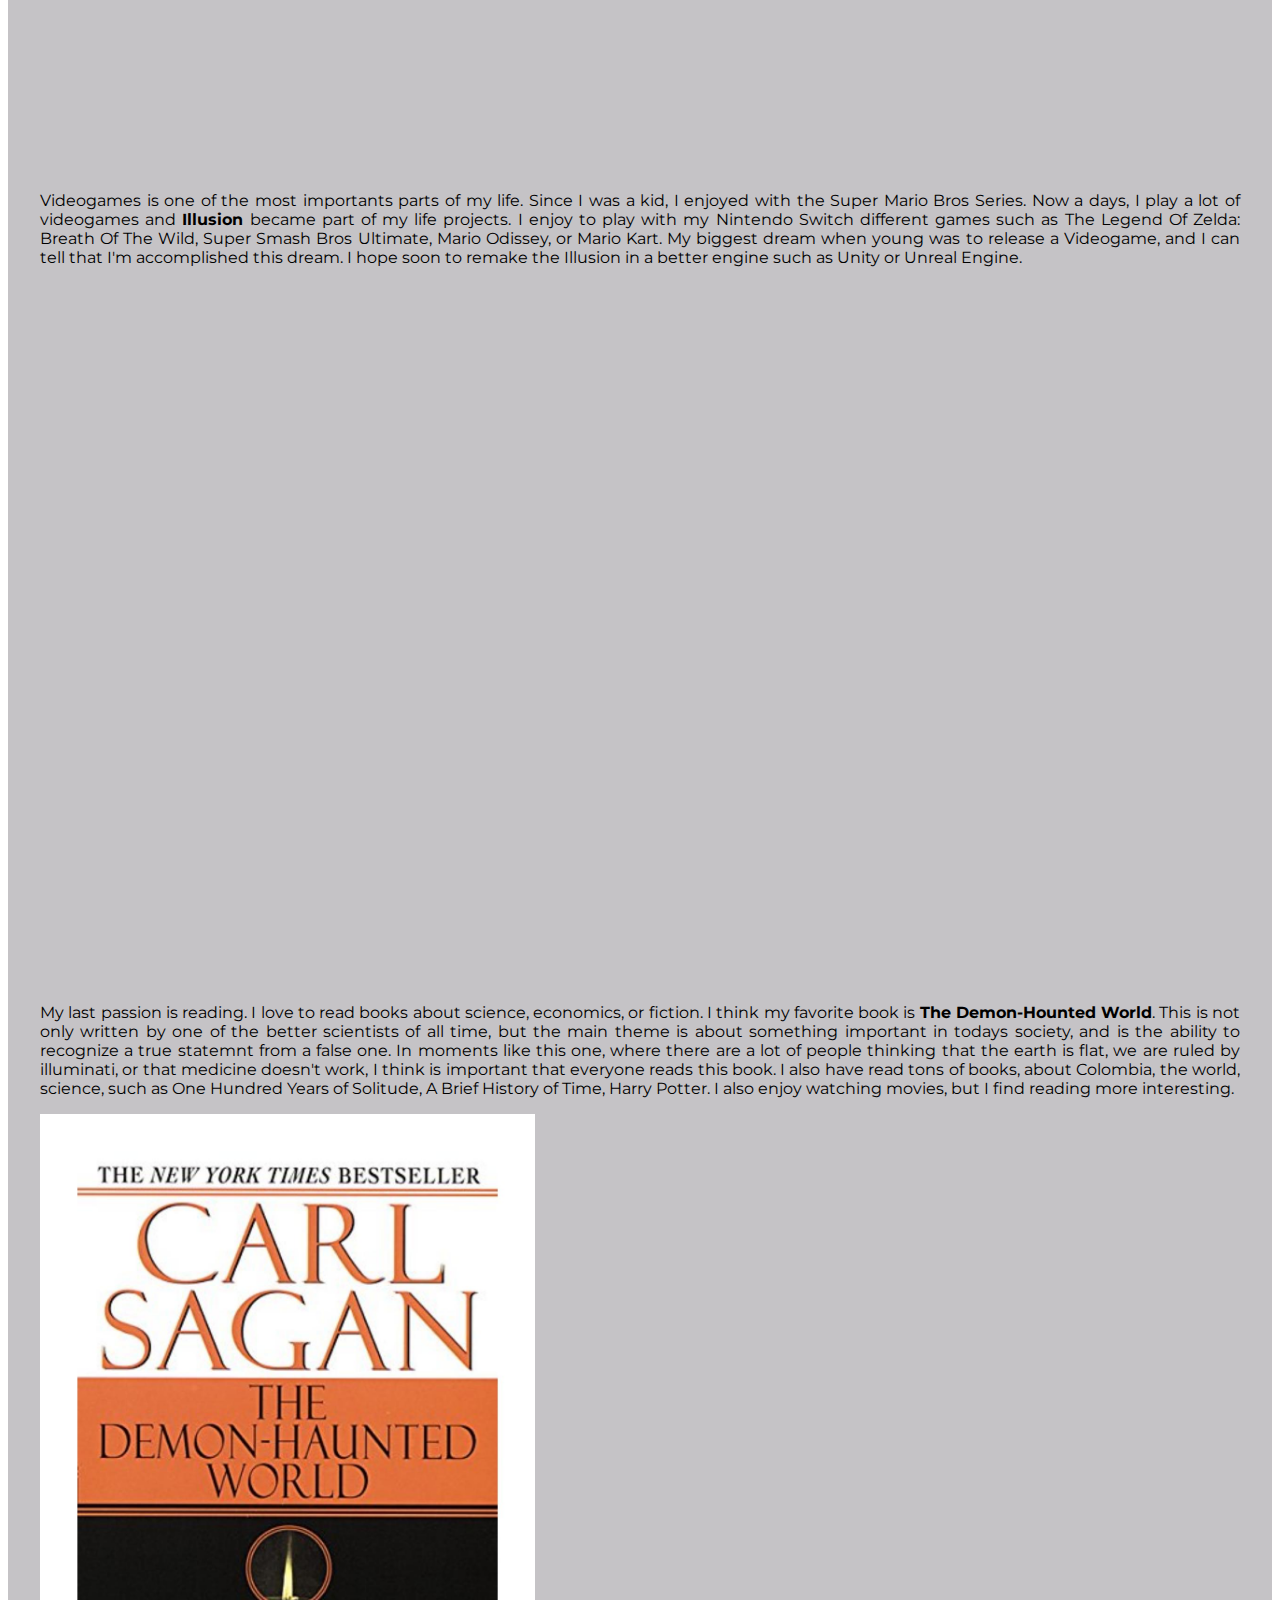
==== commit 4dcebd24: "React" ====
--- a/index.html
+++ b/index.html
@@ -482,6 +482,20 @@
                     <span class="fa fa-star"></span>
                     </div>
                 <div class = "col-1"></div>
+            </div>
+            <div class = "row">
+                <div class = "col-1"></div>
+                <div class = "col-2 left">
+                    React
+                </div>
+                <div class = "d-none d-md-block col-2">
+                    <span class="fa fa-star checked"></span>
+                    <span class="fa fa-star checked"></span>
+                    <span class="fa fa-star checked"></span>
+                    <span class="fa fa-star"></span>
+                    <span class="fa fa-star"></span></li>
+                </div>
+                <div class = "col-7"></div>
             </div>
         </section>
         <section id = "Projects">
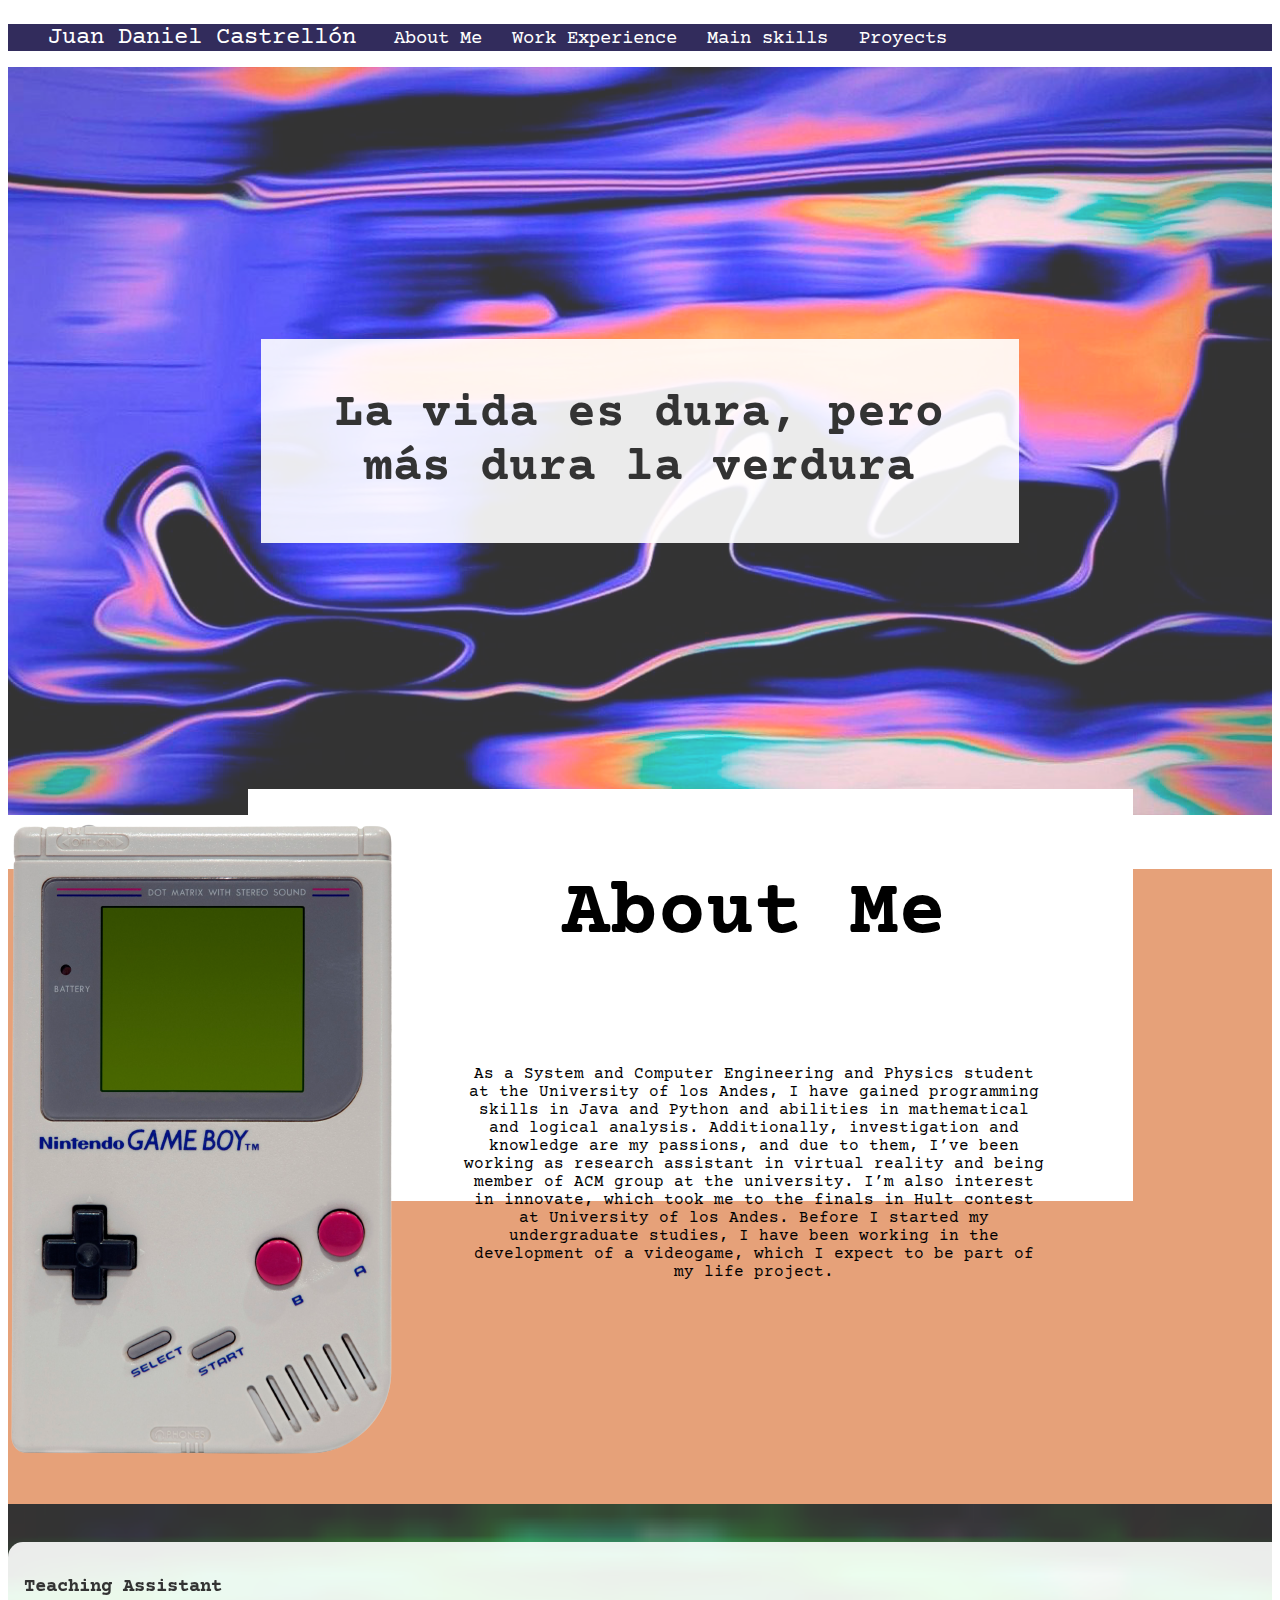
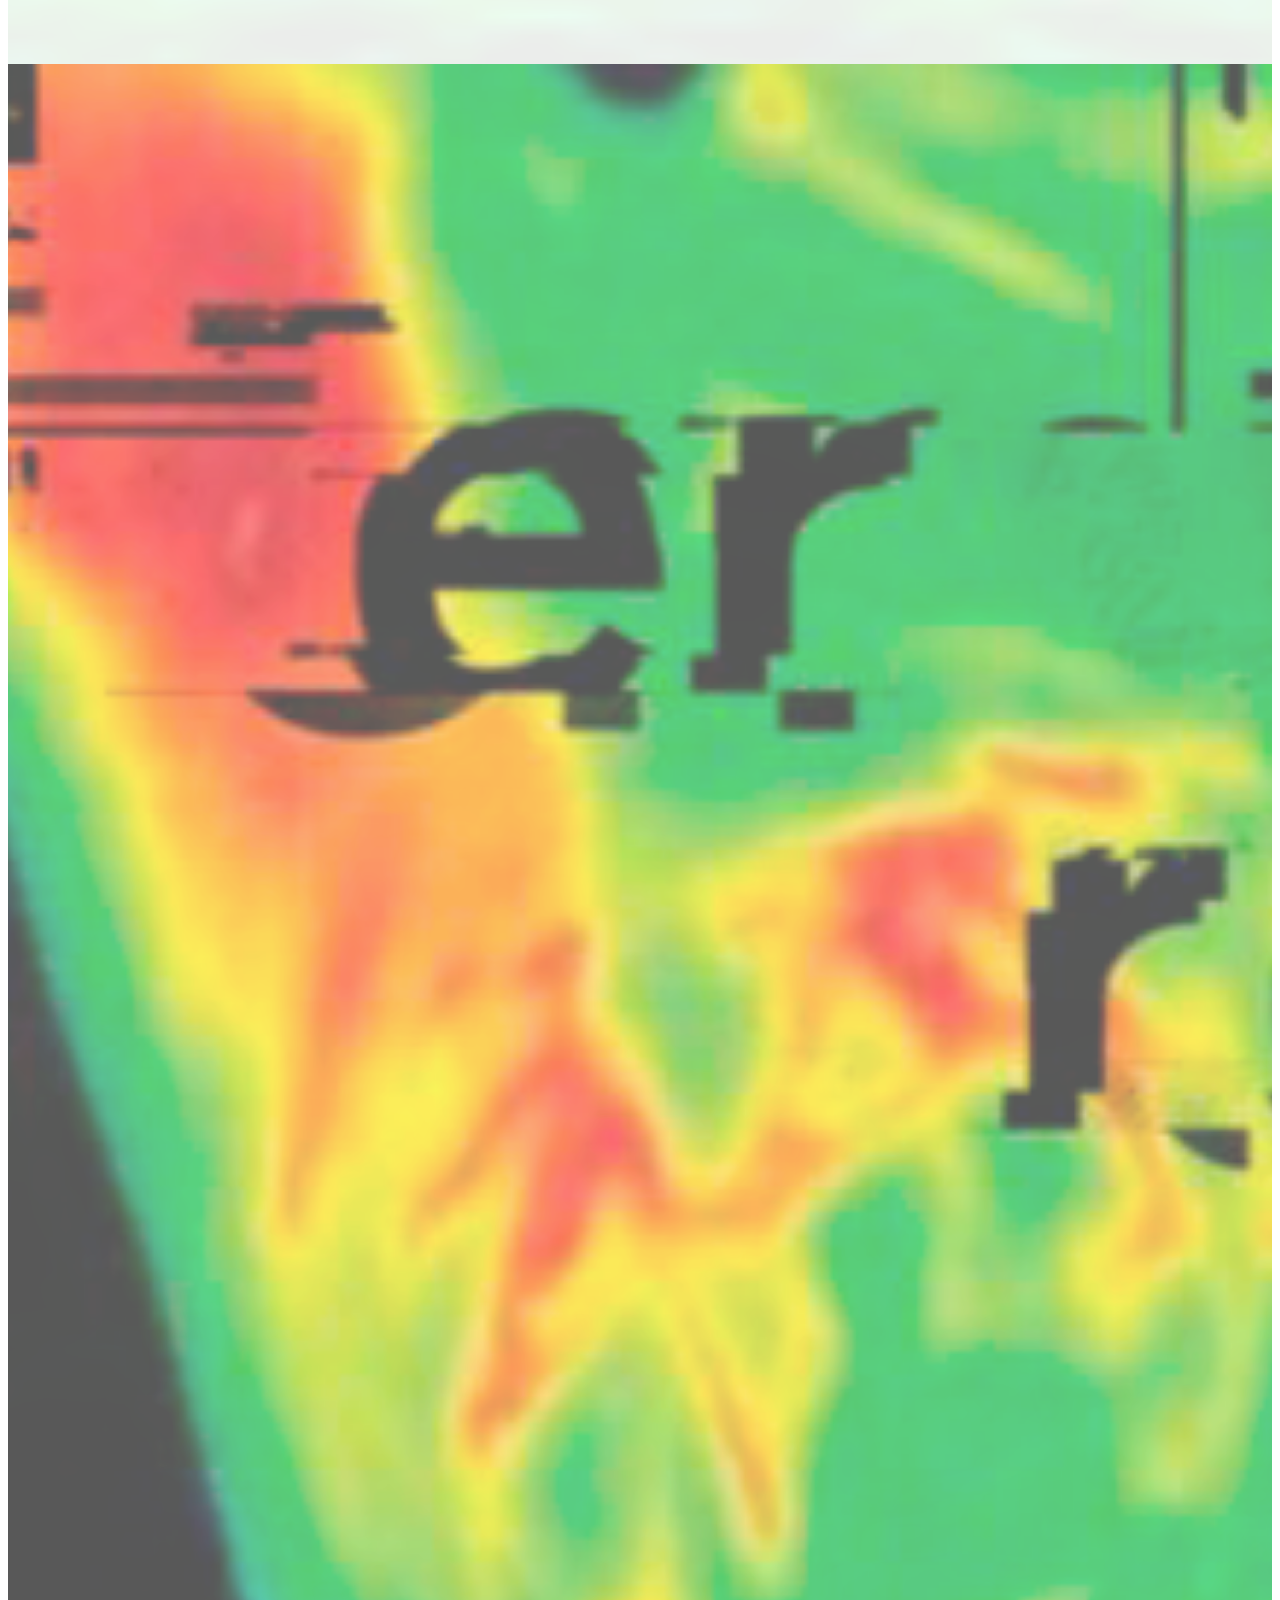
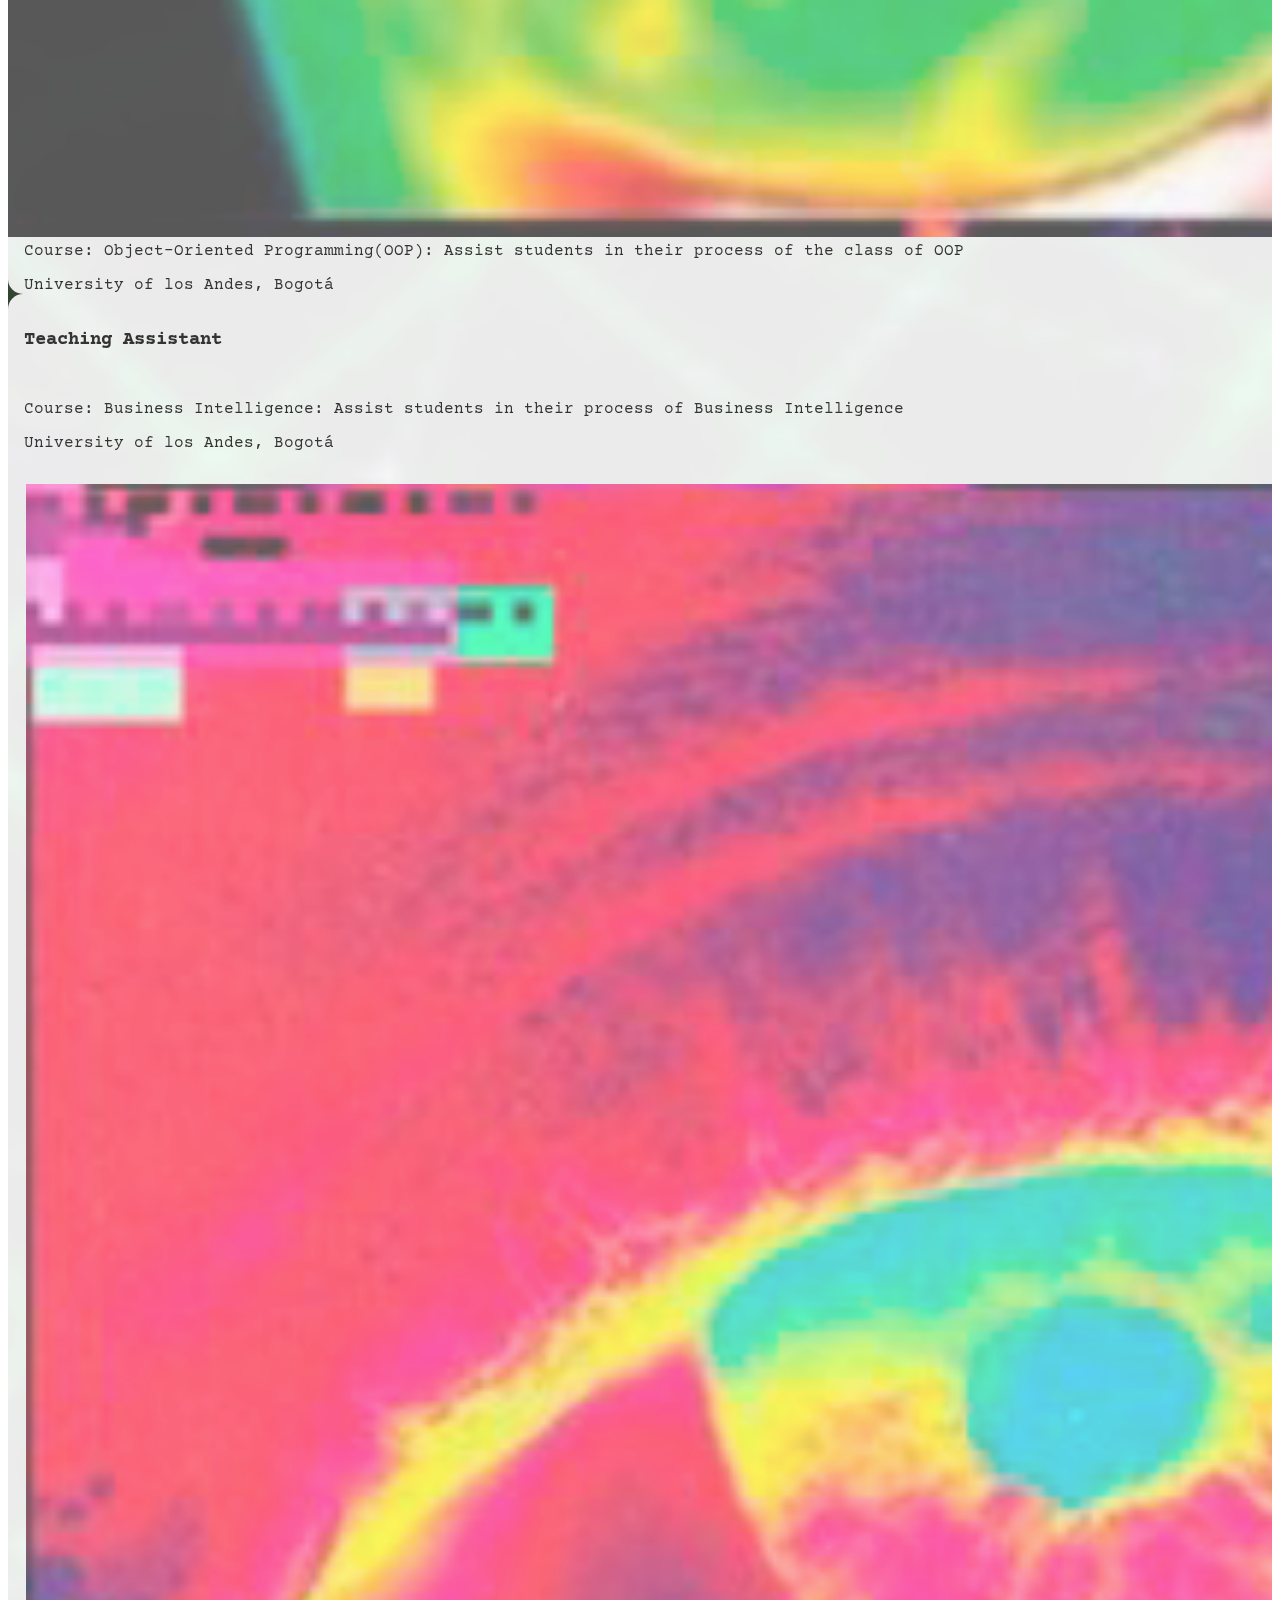
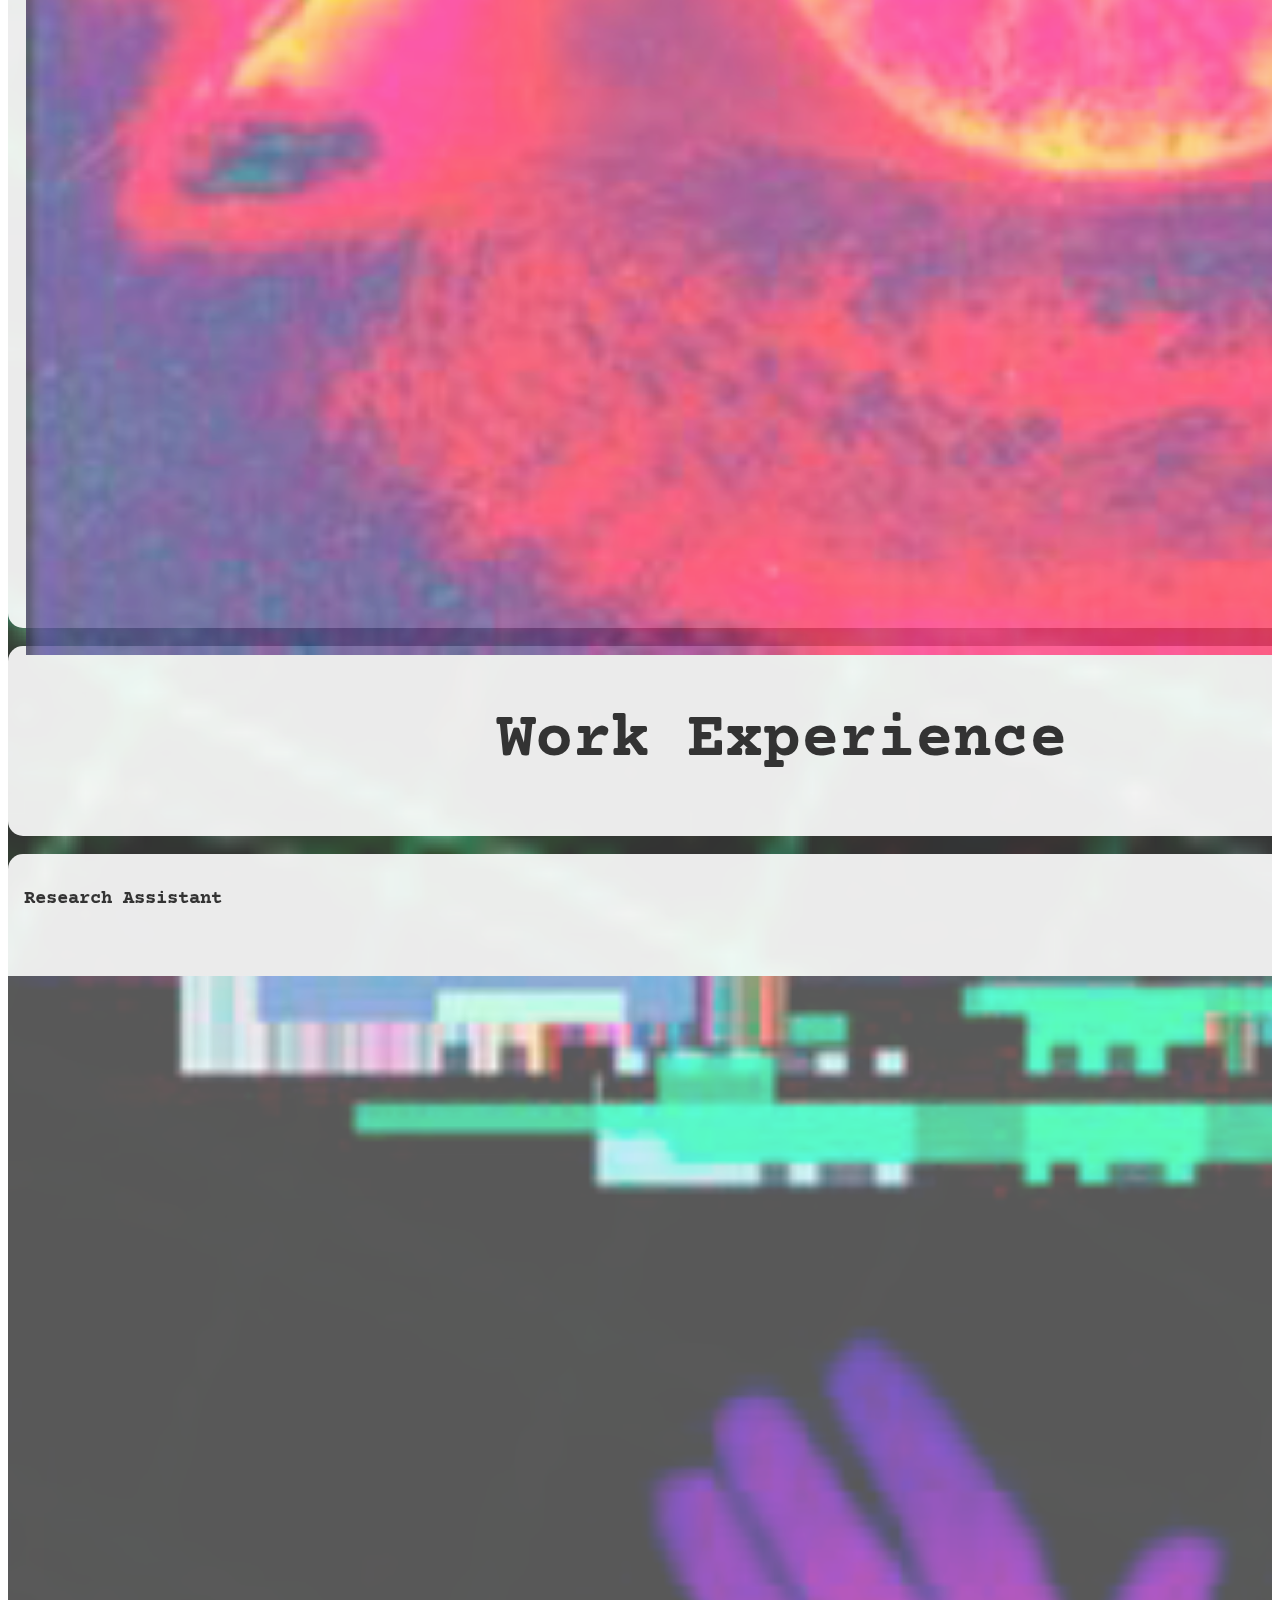
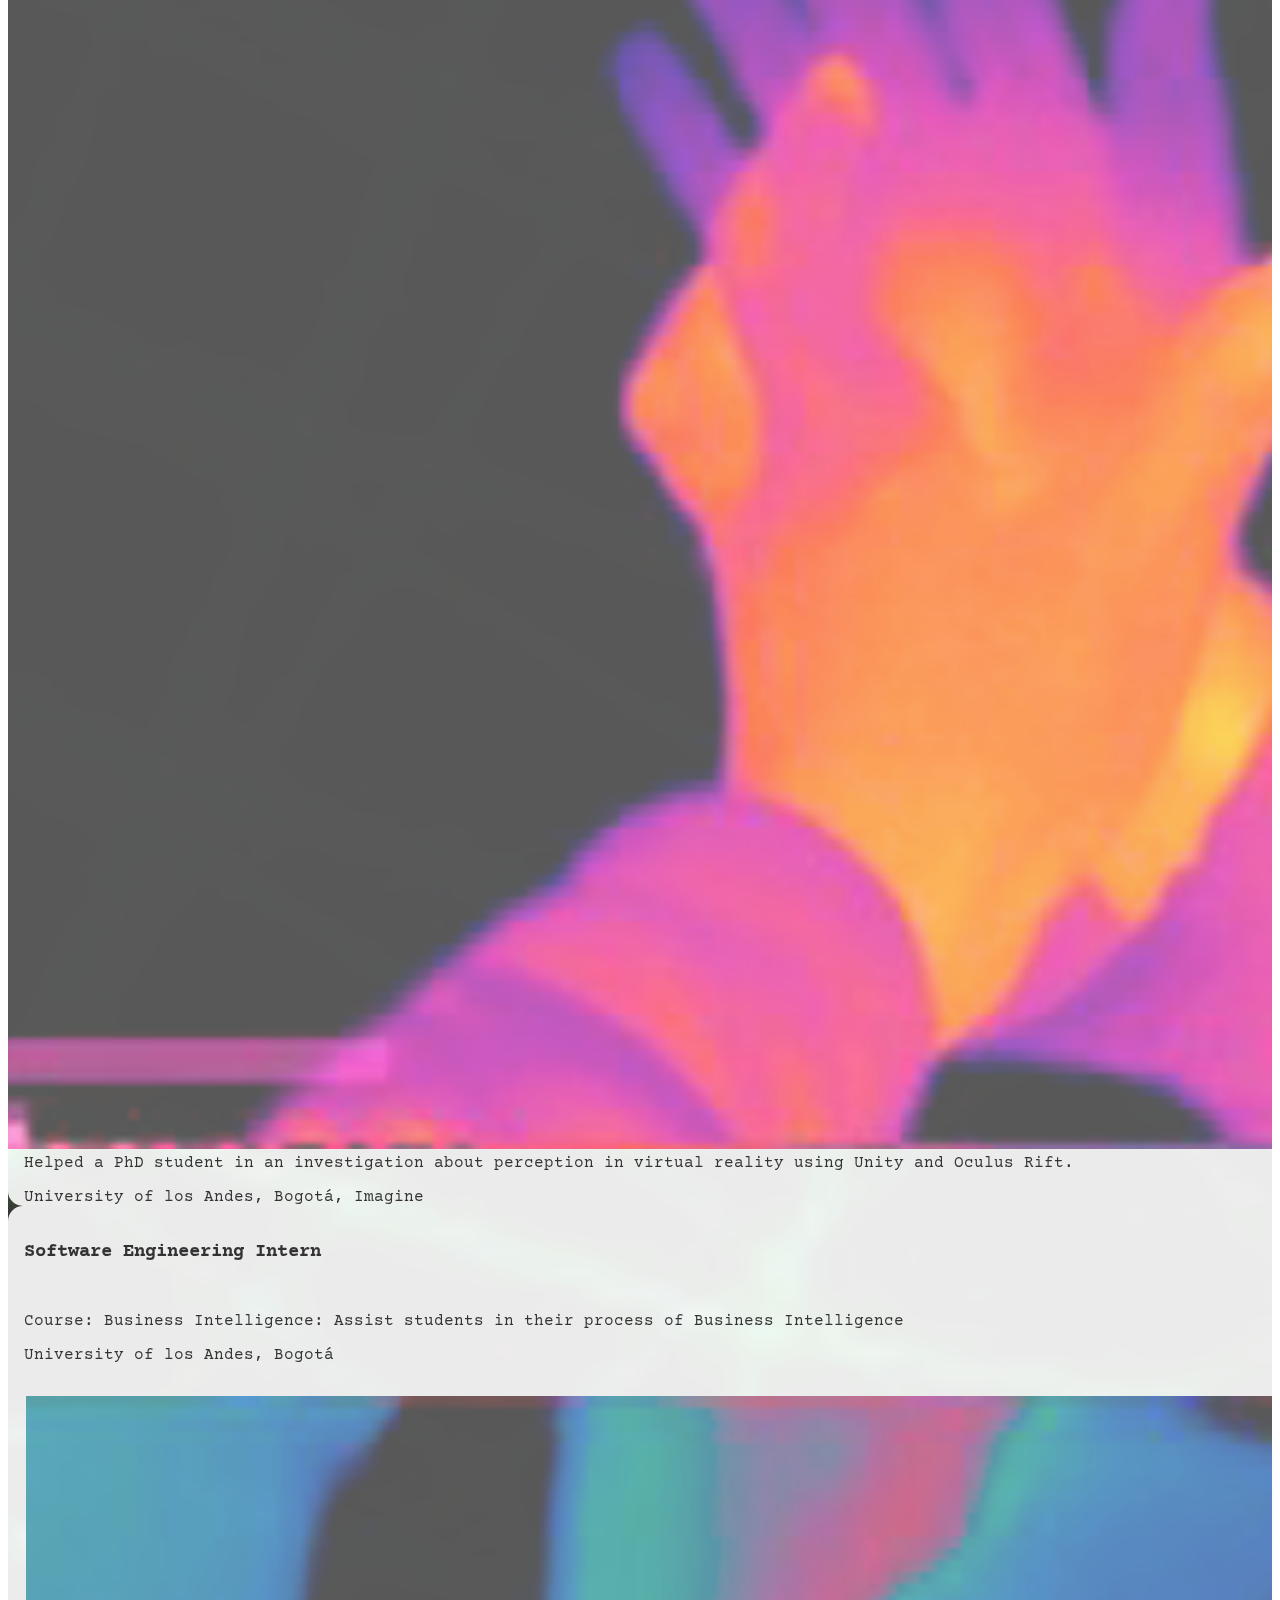
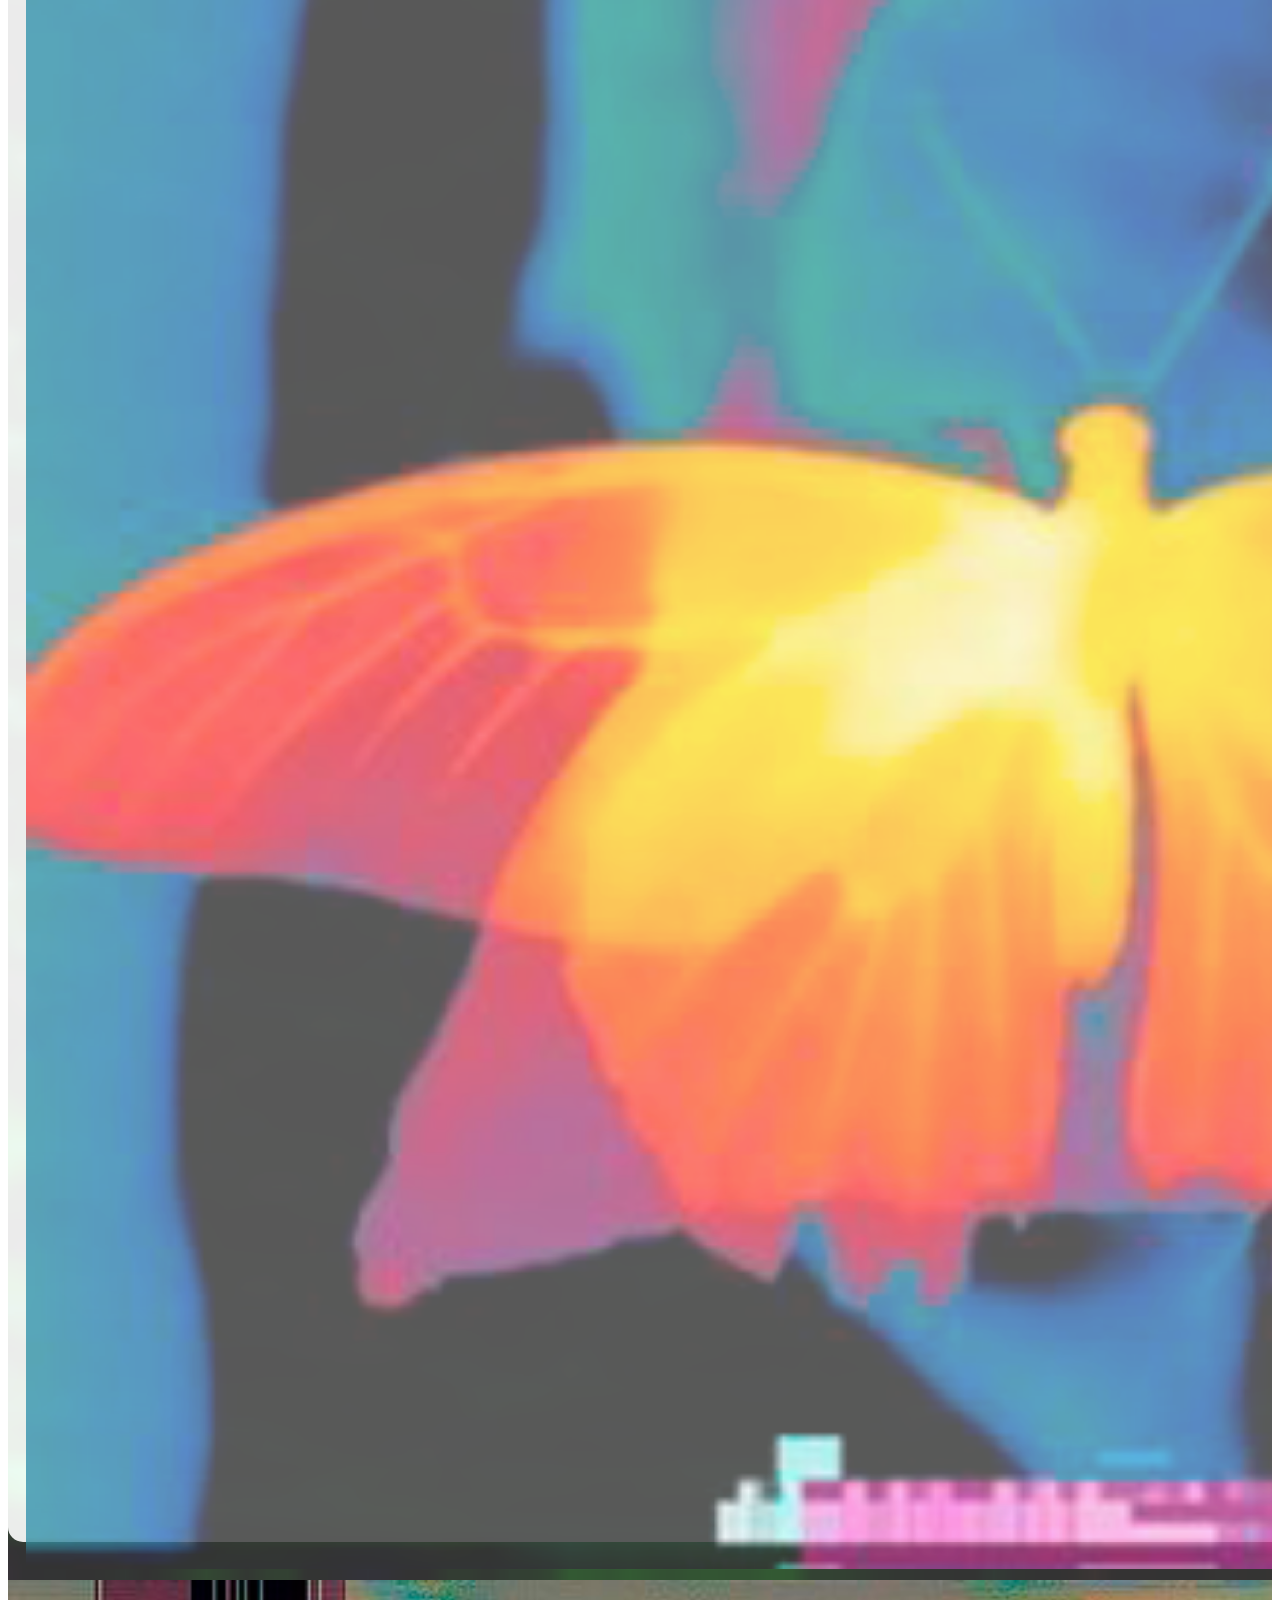
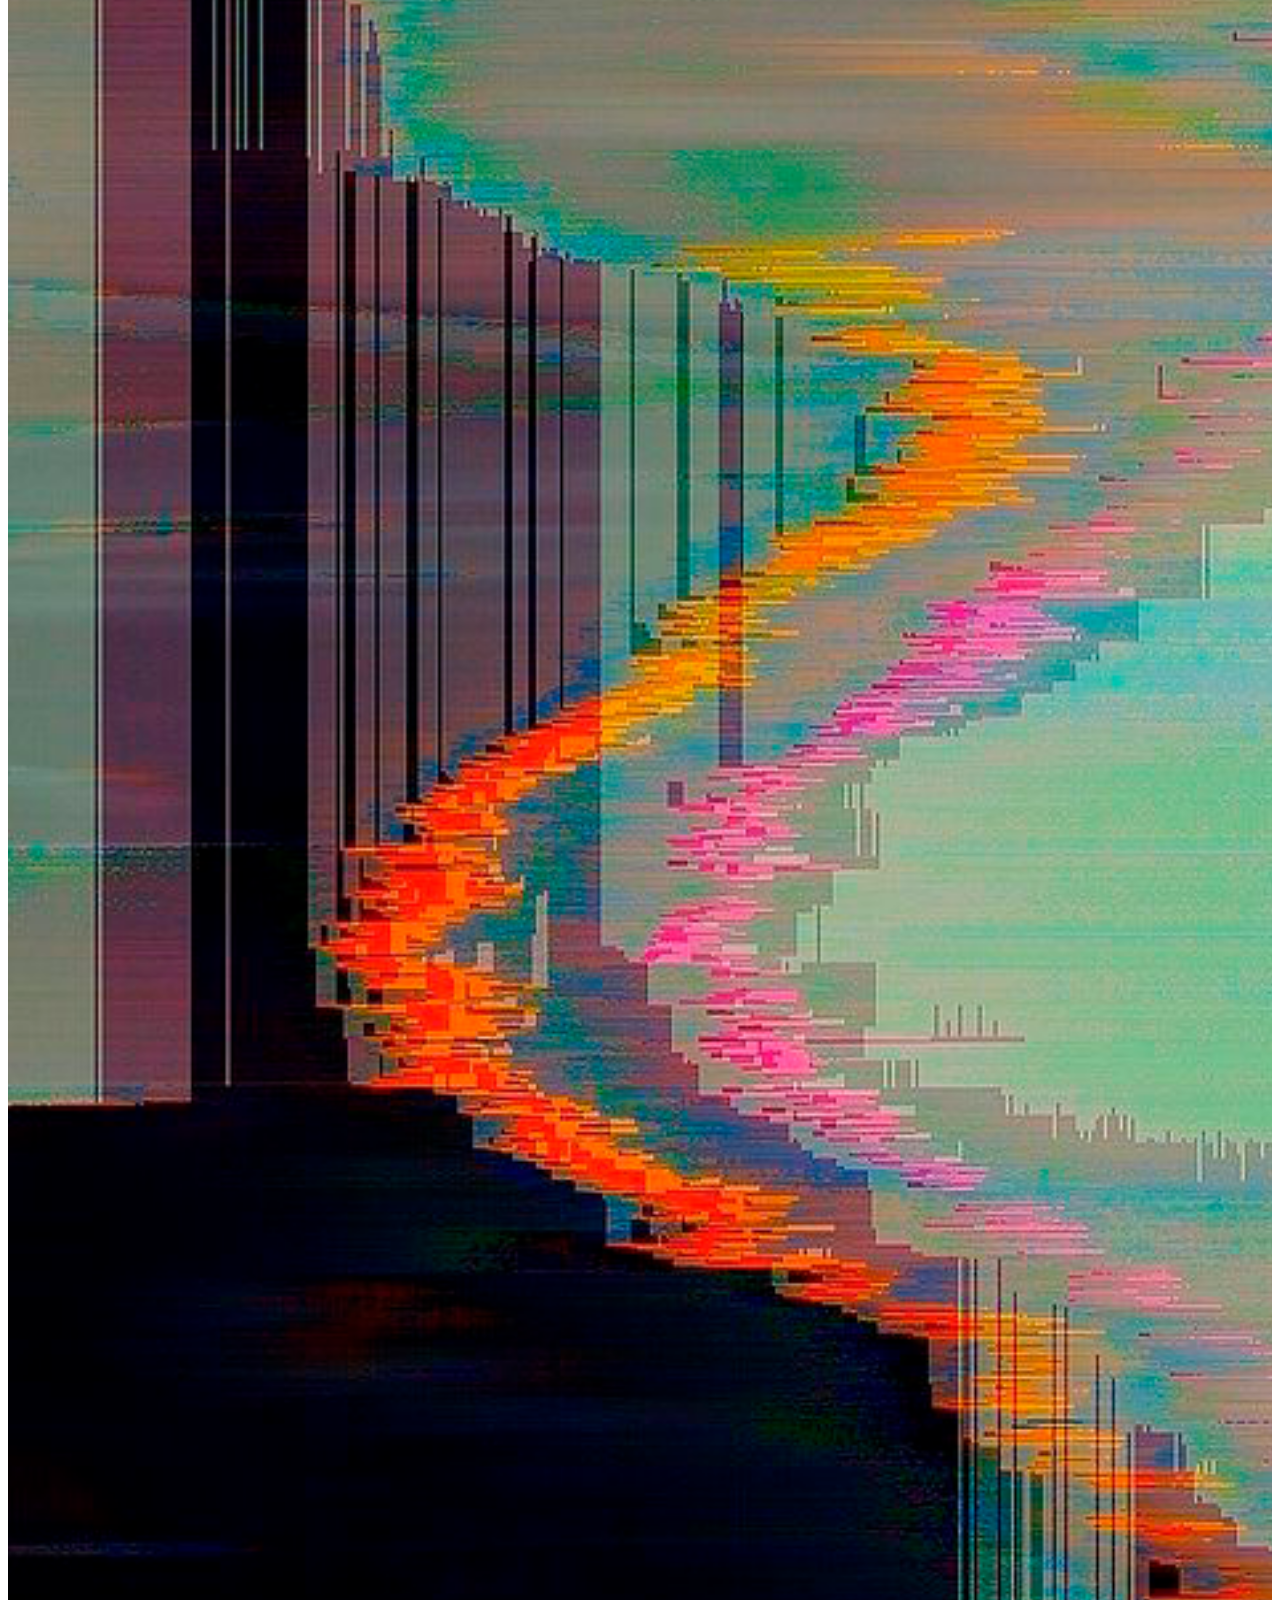
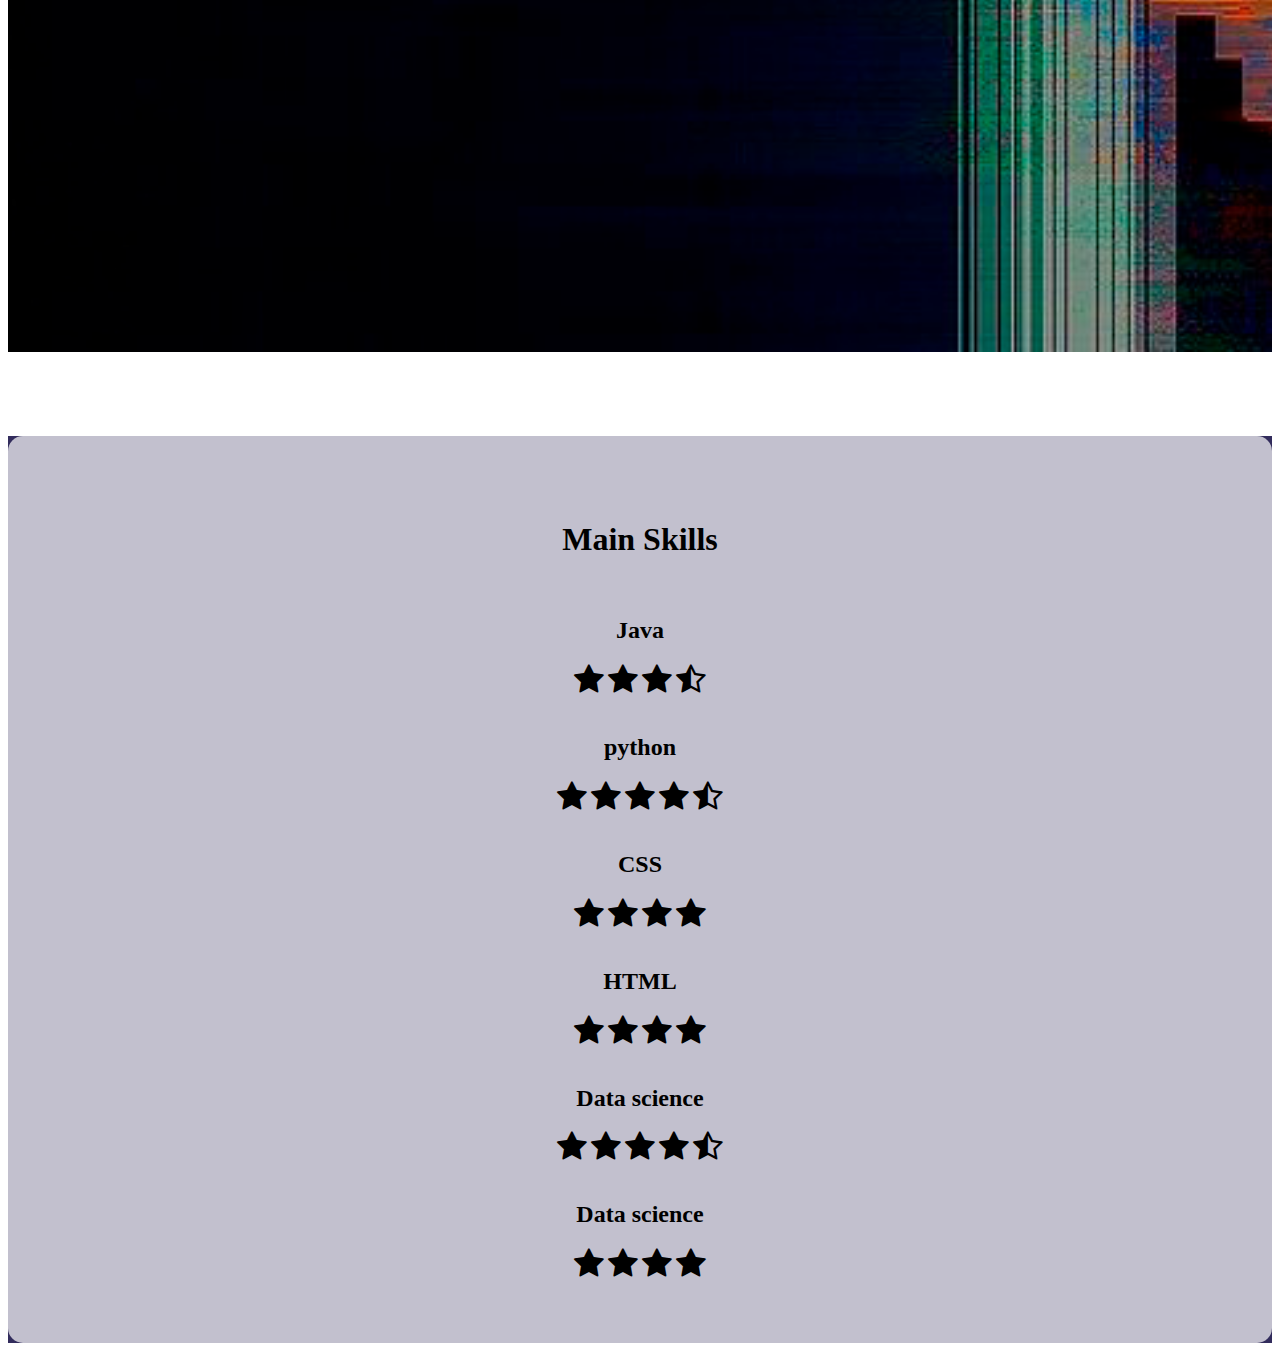
==== commit f007e711: "Falta proyectos" ====
--- a/index.html
+++ b/index.html
@@ -4,6 +4,8 @@
     <meta charset="UTF-8">
     <meta name="viewport" content="width=device-width, initial-scale=1.0">
     <title>Juan Daniel</title>
+
+    <link rel="stylesheet" href="https://cdnjs.cloudflare.com/ajax/libs/font-awesome/4.7.0/css/font-awesome.min.css">
 
     <link rel="stylesheet" href="style.css">
 
@@ -18,804 +20,179 @@
     <script src="https://maxcdn.bootstrapcdn.com/bootstrap/4.0.0/js/bootstrap.min.js" integrity="sha384-JZR6Spejh4U02d8jOt6vLEHfe/JQGiRRSQQxSfFWpi1MquVdAyjUar5+76PVCmYl" crossorigin="anonymous"></script>
 </head>
 <body>
-    <div class= "row top">
-        <div class = "d-none d-lg-block col-lg-5">
-            <h1>Juan Daniel Castrellón Botero</h1>
+    <div class="nav">
+        <nav>
+            <ul>
+                <li id="name">
+                    <a href="#">Juan Daniel Castrellón</a>
+                </li>
+                <li>
+                    <a href="#about_me">About Me</a>
+                </li>
+                <li>
+                    <a href="#work_experience">Work Experience</a>
+                </li>
+                <li>
+                    <a href="#main_skills">Main skills</a>
+                </li>
+                <li>
+                    <a>Proyects</a>
+                </li>
+            </ul>
+        </nav>
+    </div>
+    <section id = "intro">
+        <div class="Frase">
+            <h1>La vida es dura, pero más dura la verdura</h1>
         </div>
-        <div class = "col-lg-5"></div>
-        <div class = "col-sm-5 col-lg-2">
-            <a href="https://web.facebook.com/juandaniel.castrellon"><img class = "social" src="imagenes/facebook.png" alt = "facebook Link"></a>
-            <a href="https://github.com/juanDango"><img class = "social" src="imagenes/linkedin.png" alt = "facebook Link"></a>
-            <a href="https://www.linkedin.com/in/juan-daniel-castrellon-04352a192/"><img class = "social" src="imagenes/github.png" alt = "facebook Link"></a>
-        </div>
-    </div>
-    <div class = "row">
-        <div class = "col-12">
-            <div class = "banner">
-                <div class = "insideBanner">
-                    <div class="row">
-                        <h4>Hi, i'm</h4>
-                    </div>
-                    <div class="row">
-                        <h2>Juan Daniel</h2>
-                    <div class="row">
-                    <div class = "row">
-                        <hr class = "divBanner">
-                    </div>
-                    <br>
-                    <div class = "row">
-                        <div class = "col-1"></div>
-                        <div class = "d-none d-md-block col-lg-3">
-                            <h1>Computer Science</h1>
-                        </div>
-                        <div class = "col-4"></div>
-                        <div class = "d-none d-md-block col-lg-3">
-                            <h1>Physics</h1>
-                        </div>
-                        <div class = "col-1"></div>
+    </section>
+    <section id="about_me">
+        <div class="row info">
+            <div class="col-1"></div>
+            <div class="col-10 ab">
+                <div class = "about_info">
+                    <img src="imagenes/Gameboy.png">
+                    <div class="about_moi">
+                        <h1>About Me</h1>
+                        <br>
+                        <br>
+                        <p>As a System and Computer Engineering and Physics student at the University of los Andes, I have gained programming skills in Java and Python and abilities in mathematical and logical analysis. Additionally, investigation and knowledge are my passions, and due to them, I’ve been working as research assistant in virtual reality and being member of ACM group at the university. I’m also interest in innovate, which took me to the finals in Hult contest at University of los Andes. Before I started my undergraduate studies, I have been working in the development of a videogame, which I expect to be part of my life project.</p>
                     </div>
                 </div>
             </div>
         </div>
-    </div>
-    <nav class="navbar navbar-expand-lg navbar-light">
-        <div class="container-md">
-          <a class="navbar-brand link" href="#About">About</a>
-          <a class="navbar-brand link" href="#Studies">Studies</a>
-          <a class="navbar-brand link" href="#Experience">Experience</a>
-          <a class="navbar-brand link" href="#Projects">Projects</a>
-          <a class="navbar-brand link" href="#More">More of me</a>
-        </div>
-    </nav>
-    <main>
-        <section id="About">
-            <div class = "about">
-                <div class = "container">
-                    <div class = "row">
-                        <h2>Profile</h2>
+    </section>
+    <section id="work_experience">
+        <div class = "row work_exp">
+            <div class = "col-1"></div>
+
+            <div class="col-4 work">
+                <h3>Teaching Assistant</h3>
+                <div class="row">
+                    <div class="col-5">
+                        <img class="left" src="imagenes/Error.png">
                     </div>
-                    <br>
-                    <div class = "row">
-                        <div class = "col-sm-10 col-lg-4 ab">
-                            <h3>About me</h3>
-                            <p class = "left">
-                                As a System and Computer Engineering and Physics student at the University of los Andes, I have gained programming skills in Java and Python and abilities in mathematical and logical analysis. Additionally, investigation and knowledge are my passions, and due to them, I’ve been working as research assistant in virtual reality and being member of ACM group at the university. I’m also interest in innovate, which took me to the finals in Hult contest at University of los Andes. Before I started my undergraduate studies, I have been working in the development of a videogame, which I expect to be part of my life project.
-                            </p>
-                        </div>
-                        <div class = "col-sm-10 col-lg-4 ab">
-                            <img class = "profile" src="imagenes/Fotito.jpg" alt = "Profile picture">
-                        </div>
-                        <div class = "col-sm-12 col-lg-3">
-                            <h3>More</h3>
-                            <div class = "left">
-                                <strong>Name:</strong>
-                                <p>Juan Daniel Castrellón</p>
-                                <strong>Age:</strong>
-                                <p>22</p>
-                                <strong>Nationality:</strong>
-                                <p>Colombia<strong>🇨🇴</strong></p>
-                                <strong>University:</strong>
-                                <p>University of the andes</p>
-                            </div>
-                        </div>
+                    <div class="col-7">
+                        <p>Course: Object-Oriented Programming(OOP): Assist students in their process of the class of OOP</p>
+                        <p>University of los Andes, Bogotá</p>
                     </div>
                 </div>
             </div>
-        </section>
-        <section id = "Studies">
-            <h2>Studies</h2>
-            <br>
-            <div class = "row study">
-                <div class = "col-2"></div>
-                <div class = "d-none d-lg-block col-lg-3">
-                    <img class = "university" src="imagenes/Uniandes.webp" alt = "Uniandes logo">
-                </div>
-                <div class = "col-sm-12 col-lg-5 left">
-                    <h3>System and Computing Engineering</h3>
-                    <p>University of the andes</p>
-                    <ul>
-                        <li>Jun 2017-Present</li>
-                        <li><strong>GPA:</strong> 4.3</li>
-                        <li><strong>Important Courses:</strong> Data structures, Algorithms, Software achitecture, Business inteligence</li>
-                    </ul>
-                </div>
-                <div class = "col-2"></div> 
-            </div>
-            <div class = "row study">
-                <div class = "col-2"></div>
-                <div class = "d-none d-lg-block col-lg-3">
-                    <img class = "university" src="imagenes/Uniandes.webp" alt = "Uniandes logo">
-                </div>
-                <div class = "col-sm-12 col-lg-5 left">
-                    <h3>Physics</h3>
-                    <p>University of the andes</p>
-                    <ul>
-                        <li>Jun 2018-Present</li>
-                        <li><strong>GPA:</strong> 4.3</li>
-                        <li><strong>Important Courses:</strong> Electromagnetism, Mechanics, Thermodynamics</li>
-                    </ul>
-                </div>
-                <div class = "col-2"></div> 
-            </div>
-            <div class = "row study">
-                <div class = "col-2"></div>
-                <div class = "d-none d-lg-block col-lg-3">
-                    <img class = "university" src="imagenes/coursera.png" alt = "Coursera logo">
-                </div>
-                <div class = "col-sm-12 col-lg-5 left">
-                    <h3>Neural Networks and Deep Learning</h3>
-                    <p>Coursera: DeepLearning.ai</p>
-                    <ul>
-                        <li>Apr 2021</li>
-                    </ul>
-                </div>
-                <div class = "col-2"></div> 
-            </div>
-            <div class = "row study">
-                <div class = "col-2"></div>
-                <div class = "d-none d-lg-block col-lg-3">
-                    <img class = "university" src="imagenes/coursera.png" alt = "Coursera logo">
-                </div>
-                <div class = "col-sm-12 col-lg-5 left">
-                    <h3>Introduction to Tensorflow for Artificial Inteligence, Machine Learning, and Deep Learning</h3>
-                    <p>Coursera: DeepLearning.ai</p>
-                    <ul>
-                        <li>Jul 2020</li>
-                    </ul>
-                </div>
-                <div class = "col-2"></div> 
-            </div>
-            <div class = "row study">
-                <div class = "col-2"></div>
-                <div class = "d-none d-lg-block col-lg-3">
-                    <img class = "university" src="imagenes/coursera.png" alt = "Coursera logo">
-                </div>
-                <div class = "col-sm-12 col-lg-5 left">
-                    <h3>Introduction to C# Programming and Unity</h3>
-                    <p>Coursera</p>
-                    <ul>
-                        <li>Jul 2020</li>
-                    </ul>
-                </div>
-                <div class = "col-2"></div> 
-            </div>
-            <div class = "row study">
-                <div class = "col-2"></div>
-                <div class = "d-none d-lg-block col-lg-3">
-                    <img class = "university" src="imagenes/coursera.png" alt = "Coursera logo">
-                </div>
-                <div class = "col-sm-12 col-lg-5 left">
-                    <h3>Introduction to git and Github</h3>
-                    <p>Coursera: Google</p>
-                    <ul>
-                        <li>Jun 2020</li>
-                    </ul>
-                </div>
-                <div class = "col-2"></div> 
-            </div>
-            <div class = "row study">
-                <div class = "col-2"></div>
-                <div class = "d-none d-lg-block col-lg-3">
-                    <img class = "university" src="imagenes/coursera.png" alt = "Coursera logo">
-                </div>
-                <div class = "col-sm-12 col-lg-5 left">
-                    <h3>Crash course on Python</h3>
-                    <p>Coursera: Google</p>
-                    <ul>
-                        <li>Jun 2020</li>
-                    </ul>
-                </div>
-                <div class = "col-2"></div> 
-            </div>
-            <div class = "row study">
-                <div class = "col-2"></div>
-                <div class = "d-none d-lg-block col-lg-3">
-                    <img class = "university" src="imagenes/coursera.png" alt = "Coursera logo">
-                </div>
-                <div class = "col-sm-12 col-lg-5 left">
-                    <h3>Covid19 Data Analysis using Python</h3>
-                    <p>Coursera</p>
-                    <ul>
-                        <li>Jun 2020</li>
-                    </ul>
-                </div>
-                <div class = "col-2"></div> 
-            </div>
-            <div class = "row study">
-                <div class = "col-2"></div>
-                <div class = "d-none d-lg-block col-lg-3">
-                    <img class = "university" src="imagenes/coursera.png" alt = "Coursera logo">
-                </div>
-                <div class = "col-sm-12 col-lg-5 left">
-                    <h3>Introduction to Data Science in Python</h3>
-                    <p>Coursera: University of Mitchigan</p>
-                    <ul>
-                        <li>Jun 2020</li>
-                    </ul>
-                </div>
-                <div class = "col-2"></div> 
-            </div>
-        </section>
-        <section id = "Experience">
-            <h2>Experience</h2>
-            <br>
-            <br>
-            <div class = "row experience">
-                <div class = "col-2"></div>
-                <div class = "col-8">
-                    <h3 class = "left">Research assistant</h3>
-                    <hr>
-                    <div class = "left">
-                        <p>University of the Andes: IMAGINE</p>
-                        <ul>
-                            <li>Jun 2019-Jun 2020</li>
-                            <li>Assistant of a PhD in VR perception</li>
-                            <li>Helped to improve VR perception by modifying the rendered image in the VR visualizer</li>
-                        </ul>
+
+            <div class="col-2"></div>
+
+            <div class="col-4 work">
+                <h3>Teaching Assistant</h3>
+                <div class="row">
+                    <div class="col-7">
+                        <p>Course: Business Intelligence: Assist students in their process of Business Intelligence</p>
+                        <p>University of los Andes, Bogotá</p>
                     </div>
-                </div>
-                <div class = "col-2"></div> 
-            </div>
-            <div class = "row experience">
-                <div class = "col-2"></div>
-                <div class = "col-8">
-                    <h3 class = "left">Tutor assistant</h3>
-                    <hr>
-                    <div class = "left">
-                        <p>University of the Andes</p>
-                        <ul>
-                            <li>Feb 2018-May 2018</li>
-                            <li>Tutor assistant at Algorithmic and POO course at the university of the andes</li>
-                        </ul>
-                    </div>
-                </div>
-                <div class = "col-2"></div> 
-            </div>
-            <div class = "row experience">
-                <div class = "col-2"></div>
-                <div class = "col-8">
-                    <h3 class = "left">Hult Uniandes 2017 finalist</h3>
-                    <hr>
-                    <div class = "left">
-                        <p>University of the Andes</p>
-                        <ul>
-                            <li>Nov 2018</li>
-                            <li>I participated with Guidal. This was an app that helped people of Colombia connect with turistic guides
-                                in small towns in rural places. The idea was that the guides were people who lived in this places that we
-                                train in order to generate employment in these forgotten places of Colombia.
-                            </li>
-                        </ul>
-                    </div>
-                </div>
-                <div class = "col-2"></div> 
-            </div>
-            <div class = "row experience">
-                <div class = "col-2"></div>
-                <div class = "col-8">
-                    <h3 class = "left">Section Leader</h3>
-                    <hr>
-                    <div class = "left">
-                        <p>Stanford: Code in Place</p>
-                        <ul>
-                            <li>Apr 2021-May 2021</li>
-                            <li>This is an initiative to teach to code in Python during COVID-19.</li>
-                        </ul>
-                    </div>
-                </div>
-                <div class = "col-2"></div> 
-            </div>
-            <hr>
-            <div clas = "row">
-                <h3 class = "title">Abilities</h3>
-            </div>
-            <div class = "row">
-                <div class = "col-1"></div>
-                <div class = "col-2 left">
-                    Java
-                </div>
-                <div class = "d-none d-md-block col-2">
-                    <span class="fa fa-star checked"></span>
-                    <span class="fa fa-star checked"></span>
-                    <span class="fa fa-star checked"></span>
-                    <span class="fa fa-star checked"></span>
-                    <span class="fa fa-star"></span></li>
-                </div>
-                <div class = "col-2"></div>
-                    <div class = "col-2 left">
-                        Python
-                    </div>
-                    <div class = "d-none d-md-block col-2">
-                        <span class="fa fa-star checked"></span>
-                        <span class="fa fa-star checked"></span>
-                        <span class="fa fa-star checked"></span>
-                        <span class="fa fa-star checked"></span>
-                        <span class="fa fa-star"></span>
-                    </div>
-                <div class = "col-1"></div>
-            </div>
-            <div class = "row">
-                <div class = "col-1"></div>
-                <div class = "col-2 left">
-                    HTML
-                </div>
-                <div class = "d-none d-md-block col-2">
-                    <span class="fa fa-star checked"></span>
-                    <span class="fa fa-star checked"></span>
-                    <span class="fa fa-star checked"></span>
-                    <span class="fa fa-star checked"></span>
-                    <span class="fa fa-star"></span></li>
-                </div>
-                <div class = "col-2"></div>
-                    <div class = "col-2 left">
-                        CSS
-                    </div>
-                    <div class = "d-none d-md-block col-2">
-                        <span class="fa fa-star checked"></span>
-                        <span class="fa fa-star checked"></span>
-                        <span class="fa fa-star checked"></span>
-                        <span class="fa fa-star"></span>
-                        <span class="fa fa-star"></span>
-                    </div>
-                <div class = "col-1"></div>
-            </div>
-            <div class = "row">
-                <div class = "col-1"></div>
-                <div class = "col-2 left">
-                    Bootstrap
-                </div>
-                <div class = "d-none d-md-block col-2">
-                    <span class="fa fa-star checked"></span>
-                    <span class="fa fa-star checked"></span>
-                    <span class="fa fa-star checked"></span>
-                    <span class="fa fa-star checked"></span>
-                    <span class="fa fa-star"></span></li>
-                </div>
-                <div class = "col-2"></div>
-                    <div class = "col-2 left">
-                        git
-                    </div>
-                    <div class = "d-none d-md-block col-2">
-                        <span class="fa fa-star checked"></span>
-                        <span class="fa fa-star checked"></span>
-                        <span class="fa fa-star checked"></span>
-                        <span class="fa fa-star checked"></span>
-                        <span class="fa fa-star"></span>
-                    </div>
-                <div class = "col-1"></div>
-            </div>
-            <div class = "row">
-                <div class = "col-1"></div>
-                <div class = "col-2 left">
-                    C#
-                </div>
-                <div class = "d-none d-md-block col-2">
-                    <span class="fa fa-star checked"></span>
-                    <span class="fa fa-star checked"></span>
-                    <span class="fa fa-star checked"></span>
-                    <span class="fa fa-star"></span>
-                    <span class="fa fa-star"></span></li>
-                </div>
-                <div class = "col-2"></div>
-                    <div class = "col-2 left">
-                        C++
-                    </div>
-                    <div class = "d-none d-md-block col-2">
-                        <span class="fa fa-star checked"></span>
-                        <span class="fa fa-star checked"></span>
-                        <span class="fa fa-star checked"></span>
-                        <span class="fa fa-star"></span>
-                        <span class="fa fa-star"></span>
-                    </div>
-                <div class = "col-1"></div>
-            </div>
-            <div class = "row">
-                <div class = "col-1"></div>
-                <div class = "col-2 left">
-                    Machine Learning
-                </div>
-                <div class = "d-none d-md-block col-2">
-                    <span class="fa fa-star checked"></span>
-                    <span class="fa fa-star checked"></span>
-                    <span class="fa fa-star checked"></span>
-                    <span class="fa fa-star"></span>
-                    <span class="fa fa-star"></span></li>
-                </div>
-                <div class = "col-2"></div>
-                <div class = "col-2 left">
-                    Spanish
-                </div>
-                <div class = "d-none d-md-block col-2">
-                    <span class="fa fa-star checked"></span>
-                    <span class="fa fa-star checked"></span>
-                    <span class="fa fa-star checked"></span>
-                    <span class="fa fa-star checked"></span>
-                    <span class="fa fa-star checked"></span>
-                    </div>
-                <div class = "col-1"></div>
-            </div>
-            <div class = "row">
-                <div class = "col-1"></div>
-                <div class = "col-2 left">
-                    English
-                </div>
-                <div class = "d-none d-md-block col-2">
-                    <span class="fa fa-star checked"></span>
-                    <span class="fa fa-star checked"></span>
-                    <span class="fa fa-star checked"></span>
-                    <span class="fa fa-star checked"></span>
-                    <span class="fa fa-star"></span></li>
-                </div>
-                <div class = "col-2"></div>
-                <div class = "col-2 left">
-                    French
-                </div>
-                <div class = "d-none d-md-block col-2">
-                    <span class="fa fa-star checked"></span>
-                    <span class="fa fa-star checked"></span>
-                    <span class="fa fa-star checked"></span>
-                    <span class="fa fa-star"></span>
-                    <span class="fa fa-star"></span>
-                    </div>
-                <div class = "col-1"></div>
-            </div>
-            <div class = "row">
-                <div class = "col-1"></div>
-                <div class = "col-2 left">
-                    JavaScript
-                </div>
-                <div class = "d-none d-md-block col-2">
-                    <span class="fa fa-star checked"></span>
-                    <span class="fa fa-star checked"></span>
-                    <span class="fa fa-star checked"></span>
-                    <span class="fa fa-star"></span>
-                    <span class="fa fa-star"></span></li>
-                </div>
-                <div class = "col-2"></div>
-                <div class = "col-2 left">
-                    Data Analysis
-                </div>
-                <div class = "d-none d-md-block col-2">
-                    <span class="fa fa-star checked"></span>
-                    <span class="fa fa-star checked"></span>
-                    <span class="fa fa-star checked"></span>
-                    <span class="fa fa-star checked"></span>
-                    <span class="fa fa-star"></span>
-                    </div>
-                <div class = "col-1"></div>
-            </div>
-            <div class = "row">
-                <div class = "col-1"></div>
-                <div class = "col-2 left">
-                    React
-                </div>
-                <div class = "d-none d-md-block col-2">
-                    <span class="fa fa-star checked"></span>
-                    <span class="fa fa-star checked"></span>
-                    <span class="fa fa-star checked"></span>
-                    <span class="fa fa-star"></span>
-                    <span class="fa fa-star"></span></li>
-                </div>
-                <div class = "col-7"></div>
-            </div>
-        </section>
-        <section id = "Projects">
-            <h2>Projects</h2>
-            <div class = "row">
-                <div class = "col-2"></div>
-                <div class = "col-sm-12 col-lg-3">
-                    <button class = "botModal" type="button" data-bs-toggle="modal" data-bs-target="#Illusion">
-                        <img class = "moda" src="imagenes/illusion/IllusionLogo.png" alt = "Illusion Logo">
-                    </button>
-                    <h3 class = "title">Illusion</h3>
-                    <div class="modal fade uni" id="Illusion" tabindex="-1" aria-labelledby="IllusionLabel" aria-hidden="true">
-                        <div class="modal-dialog">
-                            <div class="modal-content">
-                                <div class="modal-header">
-                                    <h5 class="modal-title title" id="IllusionLabel">Illusion: The game</h5>
-                                    <button type="button" class="btn-close" data-bs-dismiss="modal" aria-label="Close"></button>
-                                </div>
-                                <div class="modal-body">
-                                    <div id="carouselExampleIndicators" class="carousel slide" data-ride="carousel">
-                                        <ol class="carousel-indicators">
-                                            <li data-target="#carouselExampleIndicators" data-slide-to="0" class="active"></li>
-                                            <li data-target="#carouselExampleIndicators" data-slide-to="1"></li>
-                                            <li data-target="#carouselExampleIndicators" data-slide-to="2"></li>
-                                            <li data-target="#carouselExampleIndicators" data-slide-to="3"></li>
-                                            <li data-target="#carouselExampleIndicators" data-slide-to="4"></li>
-                                            <li data-target="#carouselExampleIndicators" data-slide-to="5"></li>
-                                            <li data-target="#carouselExampleIndicators" data-slide-to="6"></li>
-                                            <li data-target="#carouselExampleIndicators" data-slide-to="7"></li>
-                                        </ol>
-                                        <div class="carousel-inner">
-                                            <div class="carousel-item active">
-                                                <img class="d-block w-100" src="imagenes/illusion/Illusion.PNG" alt="First slide">
-                                                <h5 class = "caption">Preview</h5>
-                                            </div>
-                                            <div class="carousel-item">
-                                                <img class="d-block w-100" src="imagenes/illusion/Kenshio.png" alt="Second slide">
-                                                <h5 class = "caption">Kenshio</h5>
-                                                <p class = "caption">Main character of the game, who evolves showing that he is overcoming schizophrenia</p>
-                                            </div>
-                                            <div class="carousel-item">
-                                                <img class="d-block w-100" src="imagenes/illusion/Flect.png" alt="Third slide">
-                                                <h5 class = "caption">Flect</h5>
-                                                <p class = "caption">First boss of the game, who represents flat affect symptoms</p>
-                                            </div>
-                                            <div class="carousel-item">
-                                                <img class="d-block w-100" src="imagenes/illusion/Ache.png" alt="Third slide">
-                                                <h5 class = "caption">AchE</h5>
-                                                <p class = "caption">Boss who represents memory loss</p>
-                                            </div>
-                                            <div class="carousel-item">
-                                                <img class="d-block w-100" src="imagenes/illusion/Diac.png" alt="Third slide">
-                                                <h5 class = "caption">Diac</h5>
-                                                <p class = "caption">This boss represents difficulty begenning and sustaining activities</p>
-                                            </div>
-                                            <div class="carousel-item">
-                                                <img class="d-block w-100" src="imagenes/illusion/Thoder.png" alt="Third slide">
-                                                <h5 class = "caption">Thoder</h5>
-                                                <p class = "caption">Thought dissorder, another boss of the game</p>
-                                            </div>
-                                            <div class="carousel-item">
-                                                <img class="d-block w-100" src="imagenes/illusion/Modis.png" alt="Third slide">
-                                                <h5 class = "caption">Modis</h5>
-                                                <p class = "caption">Modis boss, which represents movement dissorder in schizophrenia</p>
-                                            </div>
-                                            <div class="carousel-item">
-                                                <img class="d-block w-100" src="imagenes/illusion/Level1.png" alt="Third slide">
-                                                <h5 class = "caption">First scenario of the game</h5>
-                                            </div>
-                                        </div>
-                                        <a class="carousel-control-prev" href="#carouselExampleIndicators" role="button" data-slide="prev">
-                                          <span class="carousel-control-prev-icon" aria-hidden="true"></span>
-                                          <span class="sr-only">Previous</span>
-                                        </a>
-                                        <a class="carousel-control-next" href="#carouselExampleIndicators" role="button" data-slide="next">
-                                          <span class="carousel-control-next-icon" aria-hidden="true"></span>
-                                          <span class="sr-only">Next</span>
-                                        </a>
-                                      </div>
-                                      <p class = "left">Illusion is a videogame project I started before graduating from school. The plot is about a character who has schizophrenia. In this case Kenshio, the main character is a gamer who appears in his dreamland, Psiworld, a place full of videogame references that are in problem due to the disturbance. As we advance, we get to know that Kenshio and the disturbance are linked somehow. As we destroy the bosses of the game, we will discover that we are not only helping the towns, but we discover more of reality. Sometimes, what we think we are doing good, are just delusions or hallucinations that show that, what you thought you were doing well, was just your point of view, and you were harming some of these towns.
-                                      </p>
-                                </div>
-                            </div>
-                        </div>
-                    </div>
-                </div>
-                <div class = "col-2"></div>
-                <div class = "col-sm-12 col-lg-3">
-                    <button class = "botModal" type="button" data-bs-toggle="modal" data-bs-target="#Alfred">
-                        <img class = "moda" src="imagenes/Alfred/AlfredLogo.png" alt = "Uniandes logo">
-                    </button>
-                    <h3 class = "title">Alfred</h3>
-                    <div class="modal fade uni" id="Alfred" tabindex="-1" aria-labelledby="AlfredLabel" aria-hidden="true">
-                        <div class="modal-dialog">
-                            <div class="modal-content">
-                                <div class="modal-header">
-                                    <h5 class="modal-title title" id="AlfredLabel">Alfred</h5>
-                                    <button type="button" class="btn-close" data-bs-dismiss="modal" aria-label="Close"></button>
-                                </div>
-                                <div class="modal-body">
-                                    <div id="carouselExampleControls" class="carousel slide" data-ride="carousel">
-                                        <ol class="carousel-indicators">
-                                            <li data-target="#carouselExampleControls" data-slide-to="0" class="active"></li>
-                                            <li data-target="#carouselExampleControls" data-slide-to="1"></li>
-                                            <li data-target="#carouselExampleControls" data-slide-to="2"></li>
-                                        </ol>
-                                        <div class="carousel-inner">
-                                            <div class="carousel-item active">
-                                                <img class="d-block w-100" src="imagenes/Alfred/Alfred1.png" alt="First slide">
-                                                <p class = "caption">This is a prototype of the interface of the webpage used by alfred.
-                                                    Here we can see the main menu, the recomendations for the client and the menu of the
-                                                    restaurant.
-                                                </p>
-                                            </div>
-                                            <div class="carousel-item">
-                                                <img class="d-block w-100" src="imagenes/Alfred/Alfred2.png" alt="Second slide">
-                                                <p class = "caption">When we want something to eat, the user will see some of the recomendations
-                                                    made by the restaurant and a ML algorithm in order to accompany the selected food. Also, it is possible 
-                                                    to see the options given to the user in order to personalize it. The last picture is the recomendation systems
-                                                    after the user added the food to the order.
-                                                </p>
-                                            </div>
-                                            <div class="carousel-item">
-                                                <img class="d-block w-100" src="imagenes/Alfred/Alfred3.png" alt="Third slide">
-                                                <p class = "caption">This last two images show first, a chat between the restaurant and client in order
-                                                    to ask questions or favors to the staff, such as napkins or ask for the bathroom.
-                                                </p>
-                                            </div>
-                                        </div>
-                                        <a class="carousel-control-prev" href="#carouselExampleControls" role="button" data-slide="prev">
-                                          <span class="carousel-control-prev-icon" aria-hidden="true"></span>
-                                          <span class="sr-only">Previous</span>
-                                        </a>
-                                        <a class="carousel-control-next" href="#carouselExampleControls" role="button" data-slide="next">
-                                          <span class="carousel-control-next-icon" aria-hidden="true"></span>
-                                          <span class="sr-only">Next</span>
-                                        </a>
-                                      </div>
-                                      <p class = "left">Alfred is my half career project for System and Computer Engineering. The project was born due to the COVID-19 pandemic, to maximize social distance. But, after asking people about it, our team realized that what we wanted was to help waiters to improve service at a restaurant. As a restaurant client, I find it unpleasant to wait more than 5 minutes for a waiter to come and take my order, it doesn't matter if I'm hurried or just wanna take my time. It is also unlikeable to have your food, and wanting something to drink, or some sauce but, because waiters take too much to attend, you finish your food or when finally someone takes your order, your food is already cold. Or, because an error happened, you must see your friends or family eat while you must wait so the restaurant can correct the order or you must conform with the wrong food. This is due to a process that may be optimized using technology. This is why Alfred wants to create a web page clients use to replace some of the waiter’s jobs. This includes recommendations, using an ML algorithm, personalized for every user. Also, it may be used to ask favors, or simply to see the menu, order, and pay through the app. 
-                                      </p>
-                                </div>
-                            </div>
-                        </div>
-                    </div>
-                </div>
-                <div class = "col-2"></div>
-            </div>
-        </section>
-        <section id = "More">
-            <h2>More of Me</h2>
-            <br>
-            <br>
-            <div id = "interests" class = "container">
-                <h3 class = "title">Hobbies</h3>
-                <div class = "row">
-                    <div class="card ">
-                        <div class="card-header"> 
-                            <ul class="nav nav-tabs card-header-tabs pull-right"  id="myTab" role="tablist">
-                                <li class="nav-item">
-                                    <a class="nav-link active" id="home-tab" data-toggle="tab" href="#home" role="tab" aria-controls="home" aria-selected="true">Music</a>
-                                </li>
-                                <li class="nav-item">
-                                    <a class="nav-link" id="profile-tab" data-toggle="tab" href="#profile" role="tab" aria-controls="profile" aria-selected="false">Videogames</a>
-                                </li>
-                                <li class="nav-item">
-                                    <a class="nav-link" id="contact-tab" data-toggle="tab" href="#contact" role="tab" aria-controls="contact" aria-selected="false">Reading</a>
-                                </li>
-                            </ul>
-                        </div>
-                    
-                        <div class="card-body">
-                            <div class="tab-content" id="myTabContent">
-                                <div class="tab-pane fade show active" id="home" role="tabpanel" aria-labelledby="home-tab">
-                                    <p>I love music with all my heart. My favorite band is Queen, but I enjoy listening to Keane and The Killers a lot.
-                                        This is why I love to play my guitar. I enjoy playing some songs or play something improvised. I've learned About
-                                        music theory, so I know how to compose songs. My model is Brian May, Queen guitarrists, who not only belongs to my
-                                        favorite band, but it also is an astrophysisist. Even thought I'm not interested in this branch of physics, he shows
-                                        me that music and science can be related. This is my favorite song
-                                    </p>
-                                    <div class = "d-none d-md-block col-md-12 col-lg-12">
-                                        <iframe width="100%" height="700rem" src="https://www.youtube.com/embed/g2N0TkfrQhY" title="YouTube video player" frameborder="0" allow="accelerometer; autoplay; clipboard-write; encrypted-media; gyroscope; picture-in-picture" allowfullscreen></iframe>
-                                    </div>
-                                </div>
-                                <div class="tab-pane fade" id="profile" role="tabpanel" aria-labelledby="profile-tab">
-                                    <p>
-                                        Videogames is one of the most importants parts of my life. Since I was a kid, I enjoyed with the Super Mario Bros Series.
-                                        Now a days, I play a lot of videogames and <strong>Illusion</strong> became part of my life projects. I enjoy to play with
-                                        my Nintendo Switch different games such as The Legend Of Zelda: Breath Of The Wild, Super Smash Bros Ultimate, Mario Odissey,
-                                        or Mario Kart. My biggest dream when young was to release a Videogame, and I can tell that I'm accomplished this dream. I hope
-                                        soon to remake the Illusion in a better engine such as Unity or Unreal Engine. 
-                                    </p>
-                                    <div class = "d-none d-md-block col-md-12 col-lg-12">
-                                        <iframe width="100%" height="700rem" src="https://www.youtube.com/embed/O7steQttNTo" title="YouTube video player" title="YouTube video player" frameborder="0" allow="accelerometer; autoplay; clipboard-write; encrypted-media; gyroscope; picture-in-picture" allowfullscreen></iframe>
-                                    </div>
-                                </div>
-                                <div class="tab-pane fade" id="contact" role="tabpanel" aria-labelledby="contact-tab">
-                                    <p>
-                                        My last passion is reading. I love to read books about science, economics, or fiction. I think my favorite book is <strong>The Demon-Hounted World</strong>.
-                                        This is not only written by one of the better scientists of all time, but the main theme is about something important in todays society,
-                                        and is the ability to recognize a true statemnt from a false one. In moments like this one, where there are a lot of people thinking that
-                                        the earth is flat, we are ruled by illuminati, or that medicine doesn't work, I think is important that everyone reads this book.
-                                        I also have read tons of books, about Colombia, the world, science, such as One Hundred Years of Solitude, A Brief History of Time,
-                                        Harry Potter. I also enjoy watching movies, but I find reading more interesting.
-                                    </p>
-                                    <div class = "d-none d-md-block col-md-12 col-lg-12">
-                                        <img class = "center" height = "700rem"src = "imagenes/TheWorldAnd.jpeg">
-                                    </div>                                    
-                                </div>
-                            </div>
-                        </div>
+                    <div class="col-5">
+                        <img class="right" src="imagenes/Eye.png">
                     </div>
                 </div>
             </div>
-            <hr>
-            <h3 class = "title">Interests</h3>
-            <div class="accordion" id="accordionExample">
-                <div class="accordion-item">
-                  <h2 class="accordion-header" id="headingOne">
-                    <button class="accordion-button" type="button" data-bs-toggle="collapse" data-bs-target="#collapseOne" aria-expanded="true" aria-controls="collapseOne">
-                        Science
-                    </button>
-                  </h2>
-                  <div id="collapseOne" class="accordion-collapse collapse show" aria-labelledby="headingOne" data-bs-parent="#accordionExample">
-                    <div class="accordion-body">
-                        <p>As a physics student, I love everything that has to do with science. I enjoy to read, watch documentaries or search info by my self
-                            about science. I think that is important to learn something new everyday. I try to read about lots of topics such as physics, chemestry
-                            biology, mathemathics, or Engineering. I try also to be aware of the scientific news. Due to this passion, I've learned to be skeptik, which
-                            is a important skill nowadays. I also try to share this passion with family and friends, telling people fun facts they might not know.
-                        </p>
+
+            <div class = "col-1"></div>
+        </div>
+        <br>
+        <div class = "row work_exp">
+            <div class="col-4"></div>
+            <div class="col-4 work">
+                <h1>Work Experience</h1>
+            </div>
+            <div class="col-4"></div>
+        </div>
+        <br>
+        <div class = "row work_exp">
+            <div class = "col-1"></div>
+
+            <div class="col-4 work">
+                <h3>Research Assistant</h3>
+                <div class="row">
+                    <div class="col-5">
+                        <img class="left" src="imagenes/Hands.png">
                     </div>
-                  </div>
+                    <div class="col-7">
+                        <p>Helped a PhD student in an investigation about perception in virtual reality using Unity and Oculus Rift.</p>
+                        <p>University of los Andes, Bogotá, Imagine</p>
+                    </div>
                 </div>
-                <div class="accordion-item">
-                  <h2 class="accordion-header" id="headingTwo">
-                    <button class="accordion-button collapsed" type="button" data-bs-toggle="collapse" data-bs-target="#collapseTwo" aria-expanded="false" aria-controls="collapseTwo">
-                      Family and friends
-                    </button>
-                  </h2>
-                  <div id="collapseTwo" class="accordion-collapse collapse" aria-labelledby="headingTwo" data-bs-parent="#accordionExample">
-                    <div class="accordion-body">
-                        Even if studing is a important part of my life, I think that is important to have some time for my own. I try to spend this time reading, playing videogames or working on my projects.
-                        But I also enjoy going to party with some friends, or going to eat with my family. This is very important to me, so I decided to include it in this list
-                        of important things in my life
+            </div>
+
+            <div class="col-2"></div>
+
+            <div class="col-4 work">
+                <h3>Software Engineering Intern</h3>
+                <div class="row">
+                    <div class="col-7">
+                        <p>Course: Business Intelligence: Assist students in their process of Business Intelligence</p>
+                        <p>University of los Andes, Bogotá</p>
                     </div>
-                  </div>
+                    <div class="col-5">
+                        <img class="right" src="imagenes/Marposa.png">
+                    </div>
                 </div>
-                <div class="accordion-item">
-                  <h2 class="accordion-header" id="headingThree">
-                    <button class="accordion-button collapsed" type="button" data-bs-toggle="collapse" data-bs-target="#collapseThree" aria-expanded="false" aria-controls="collapseThree">
-                        Programming
-                    </button>
-                  </h2>
-                  <div id="collapseThree" class="accordion-collapse collapse" aria-labelledby="headingThree" data-bs-parent="#accordionExample">
-                    <div class="accordion-body">
-                        <p>As it may be obvios, my two carrers are a important part of my life. I love to program and learn new techniques every day.
-                            I've been in courses to learn how to program videogames in Unity, to implement Machine Learning algorithms, or just to learn a
-                            new programming laguage like C++ by courses in coursera. Also, most of my projects include programming. I hope someday to combine 
-                            programming with my passion for science in order to understand better the world we live in, or just to make it a better place.
-                        </p>
-                    </div>
-                  </div>
+            </div>
+
+            <div class = "col-1"></div>
+        </div>
+    </section>
+    <section class = "main_skills">
+        <div class = "row">
+            <div class="col-5">
+                <img src="imagenes/Aesthetic1.png">
+            </div>
+            <div class="col">
+                <div class="skills">
+                    <h1>Main Skills</h1>
+                    <br>
+                    <h2>Java</h2>
+                    <span class="fa fa-star"></span>
+                    <span class="fa fa-star"></span>
+                    <span class="fa fa-star"></span>
+                    <span class="fa fa-star-half-o"></span>
+                    <br>
+                    <br>
+                    <h2>python</h2>
+                    <span class="fa fa-star"></span>
+                    <span class="fa fa-star"></span>
+                    <span class="fa fa-star"></span>
+                    <span class="fa fa-star"></span>
+                    <span class="fa fa-star-half-o"></span>
+                    <br>
+                    <br>
+                    <h2>CSS</h2>
+                    <span class="fa fa-star"></span>
+                    <span class="fa fa-star"></span>
+                    <span class="fa fa-star"></span>
+                    <span class="fa fa-star"></span>
+                    <br>
+                    <br>
+                    <h2>HTML</h2>
+                    <span class="fa fa-star"></span>
+                    <span class="fa fa-star"></span>
+                    <span class="fa fa-star"></span>
+                    <span class="fa fa-star"></span>
+                    <br>
+                    <br>
+                    <h2>Data science</h2>
+                    <span class="fa fa-star"></span>
+                    <span class="fa fa-star"></span>
+                    <span class="fa fa-star"></span>
+                    <span class="fa fa-star"></span>
+                    <span class="fa fa-star-half-o"></span>
+                    <br>
+                    <br>
+                    <h2>Data science</h2>
+                    <span class="fa fa-star"></span>
+                    <span class="fa fa-star"></span>
+                    <span class="fa fa-star"></span>
+                    <span class="fa fa-star"></span>
                 </div>
-              </div>
-            <hr>
-            <h3 class = "title">Strenghts</h3>
-            <div class = "row">
-                <div class = "col-1"></div>
-                <div class = "col-sm-12 col-lg-2">
-                    <h4 class = "Strenghts">Curious</h4>
-                </div>
-                <div class = "col-2"></div>
-                <div class = "col-sm-12 col-lg-2">
-                    <h4 class = "Strenghts">Creative</h4>
-                </div>
-                <div class = "col-2"></div>
-                <div class = "col-sm-12 col-lg-2">
-                    <h4 class = "Strenghts">Responsible</h4>
-                </div>
-                <div class = "col-1"></div>
             </div>
-            <div class = "row">
-                <div class = "col-1"></div>
-                <div class = "col-sm-12 col-lg-2">
-                    <h4 class = "Strenghts">Teamwork</h4>
-                </div>
-                <div class = "col-2"></div>
-                <div class = "col-sm-12 col-lg-2">
-                    <h4 class = "Strenghts">Learns Fast</h4>
-                </div>
-                <div class = "col-2"></div>
-                <div class = "col-sm-12 col-lg-2">
-                    <h4 class = "Strenghts">Hard Worker</h4>
-                </div>
-                <div class = "col-1"></div>
-                <div class = "row">
-                    <div class = "col-1"></div>
-                    <div class = "col-2"></div>
-                    <div class = "col-2"></div>
-                    <div class = "col-sm-12 col-lg-2">
-                        <h4 class = "Strenghts">Leadership</h4>
-                    </div>
-                    <div class = "col-sm-12 col-lg-2"></div>
-                    <div class = "col-2"></div>
-                    <div class = "col-1"></div>
-                </div>   
-            </div>      
-            <hr>
-            <h3 class = "title">Philosophy</h3>
-            <br>
-            <ul>
-                <li><h4>Try everyday to be a better version of yourself</h4></li>
-                <li><h4>It is important to learn something new everyday</h4></li>
-                <li><h4>Falure is part of the process</h4></li>
-            </ul>
-        </section>
-    </main>
-    <footer>
-        <h5>Juan Daniel Castrellón</h5>
-        <p>+57 320 406 5571</p>
-        <p>juandancas@gmail.com   -   jd.castrellón@uniandes.edu.co</p>
-    </footer>
+        </div>
+    </section>
 </body>
 </html>
--- a/style.css
+++ b/style.css
@@ -1,184 +1,175 @@
-@import url('https://fonts.googleapis.com/css2?family=Averia+Serif+Libre:ital,wght@1,300&family=Montserrat&family=Poppins:wght@600&display=swap');
+@import url('https://fonts.googleapis.com/css2?family=Archivo:wght@100&family=Courier+Prime&display=swap');
 
-.top{
-    background: #e7ecef;
+html, body {
+    max-width: 100%;
+    overflow-x: hidden;
+}
+
+.nav{
+    background: #322C5C;
 }
 
 nav{
-    background: #274c77;
-    color: white;
+    color: #FFFFFF;
+    font-family: 'Courier Prime', monospace;
 }
 
-.social{
-    margin: 0.5rem;
-    margin-bottom: 0rem;
-    width: 2.5rem;
+nav li{
+    font-size: 120%;
+    display: inline;
+    padding-right: 1em;
 }
 
-.banner{
-    text-align: center;
-    background-image: url(imagenes/Banner.png);
-    background-repeat: no-repeat;
-    background-attachment: fixed;
-    background-size: 100% 100%;
-    color: #000;
-    font-weight: 900;
+li a{
+    text-decoration: none;
+    color: #FFFFFF;
 }
 
-.divBanner{
-    width: 40rem;
-    margin: auto;
-    height:4rem
+nav li:hover{
+    font-size: 150%;
+    text-decoration: underline;
 }
 
-h1{
-    padding-left:0.5em;
-    font-family: 'Averia Serif Libre', cursive;
+li a:hover{
+    color: #FFFFFF;
 }
 
-h2{
-    font-family: 'Averia Serif Libre', cursive;
+#name{
+    width: 1em;
+    font-size: 150%;
 }
 
-.insideBanner{
-    padding: 12rem;
+#name:hover{
+    font-size: 150%;
 }
 
-.about{
-    text-align: center;
-    background: #c0c0c0;
-    padding: 2rem;
+#intro{
+    background: url('imagenes/tragic\ darkness.png') no-repeat; 
+    background-position: center;
+    background-repeat: no-repeat;
+    background-size: cover;
+    justify-content: center;
+    padding-top: 15em;
+    padding-bottom: 15em;
+    height: 100%;
+    filter:opacity(80%)
 }
 
-.profile{
-    width: 90%;
-    border-radius: 50%;
-    margin: 1rem;
-    padding: 0;
-    border: 0.5rem solid;
-    border-color: #8b8c89;
-    margin-left: auto;
-    margin-right: auto;
+.Frase{
+    background: rgba(255, 255, 255, 0.9);
+    width: 60%;
+    height: 100%;
+    margin: auto;
+    text-align: center;
+    font-family: 'Courier Prime', monospace;
 }
 
-.left{
-    text-align: justify;
+.Frase h1{
+    font-size: 300%;
+    padding: 1em 1em;
 }
 
-.ab{
-    margin: 1rem;
-    margin-left: 1rem;
+
+#about_me{
+    background: #E6A179;
+    padding-bottom: 5%;
 }
 
-#Studies{
-    text-align: center;
-    padding: 2rem;
-    background: #495057;
-    color: #fff
+.info .about_info{
+    position: relative;
+    background: white;
+    width: 70%;
+    height: 110%;
+    top: -5em;
+    right: -15em;
+    margin-bottom: 10em;
 }
 
-#Experience{
-    text-align: center;
-    padding: 2rem;
-    background: #c5c3c6;
+.about_info img{
+    position: relative;
+    top: 2em;
+    right: 15em;
+    float: left;
 }
 
-#Projects{
+.about_moi{
+    position: relative;
+    right: 11em;
+    top: 5em;
+    width: 110%;
+    height: fit-content;
     text-align: center;
-    padding: 2rem;
-    background: #dee2ff;
+    font-family: 'Courier Prime', monospace;
 }
 
-#More{
-    text-align: center;
-    padding: 2rem;
-    background: #c5c3c6;
+.about_moi h1{
+    font-size: 5em;
 }
 
-#interests{
-    text-align: justify;
+#work_experience{
+    filter:opacity(80%);
+    background: url('imagenes/ImageSphere.png') no-repeat;
+    background-position: center center;
+    background-repeat: no-repeat;
+    background-size: cover;
+    padding-top: 3%;
+    padding-bottom: 3%;
 }
 
-.university{
-    width: 10rem;
+.work{
+    border-radius: 15px;
+    background: rgba(255, 255, 255, 0.9);
+    font-family: 'Courier Prime', monospace;
+    padding: 1em;
+    width: 120%;
+    height: 100%;
+} 
+
+.work .left{
+    opacity: 80%;
+    position: relative;
+    top: 3em;
+    right: 3em;
+    width: 130%;
 }
 
-.social:hover{
-    border-color: white;
-    border-style: solid;
-    border-width: 0.2rem;
-    border-radius: 50%;
+.work .right{
+    opacity: 80%;
+    position: relative;
+    top: 3em;
+    left: 0.1em;
+    width: 130%;
 }
 
-.botModal{
-    width:15rem;
-    height:15rem;
-    border-radius: 50%;
-    background: #274c77;
-    border: none;
-    box-shadow: 0 1em 2em 0 rgba(85, 85, 85, 0.2), 0 1em 2em 0 rgba(0, 0, 0, 0.5);
+.work p{
+    position: relative;
+    top: 2em;
+    text-align: left;
 }
 
-.title{
-    padding-top: 0.5rem;
-    font-family: 'Averia Serif Libre', cursive; 
+.work h1{
+    text-align: center;
+    font-size: 4em;
 }
 
-.botModal:hover{
-    border-color: white;
-    border-style: solid;
-    border-width: 0.2rem;
-    border-radius: 50%;
+.main_skills .col{
+    background-color: #322C5C;
 }
 
-.caption{
-    color:#000
+.skills{
+    margin: auto;
+    background: rgba(255, 255, 255, 0.7);
+    width: 90%;
+    margin-top: 5em;
+    text-align: center;
+    border-radius: 15px;
+    padding: 5%;
 }
 
-.moda{
-    width: 9rem;
+.skills span{
+    font-size: 2em;
 }
 
-.uni{
-    color: #000;
-}
-
-footer{
-    padding-top: 1em;
-    text-align: center;
-}
-
-body{
-    font-family: 'Montserrat', sans-serif;
-    text-align: center
-}
-
-.study{
-    margin-bottom: 2rem;
-}
-
-.link{
-    padding: 0.5rem;
-}
-
-.link:hover{
-    border-radius: 30%;
-    background: white;
-}
-
-.experience{
-    margin: 2rem
-}
-
-.checked {
-    color: orange;
-}
-
-.Strenghts{
-    border: solid;
-    border-color:#274c77;
-    text-align: center;
-    padding: 1rem;
-    border-radius: 30%;
-    margin-top: 2rem;
+.main_skills img{
+    width: 105%;
 }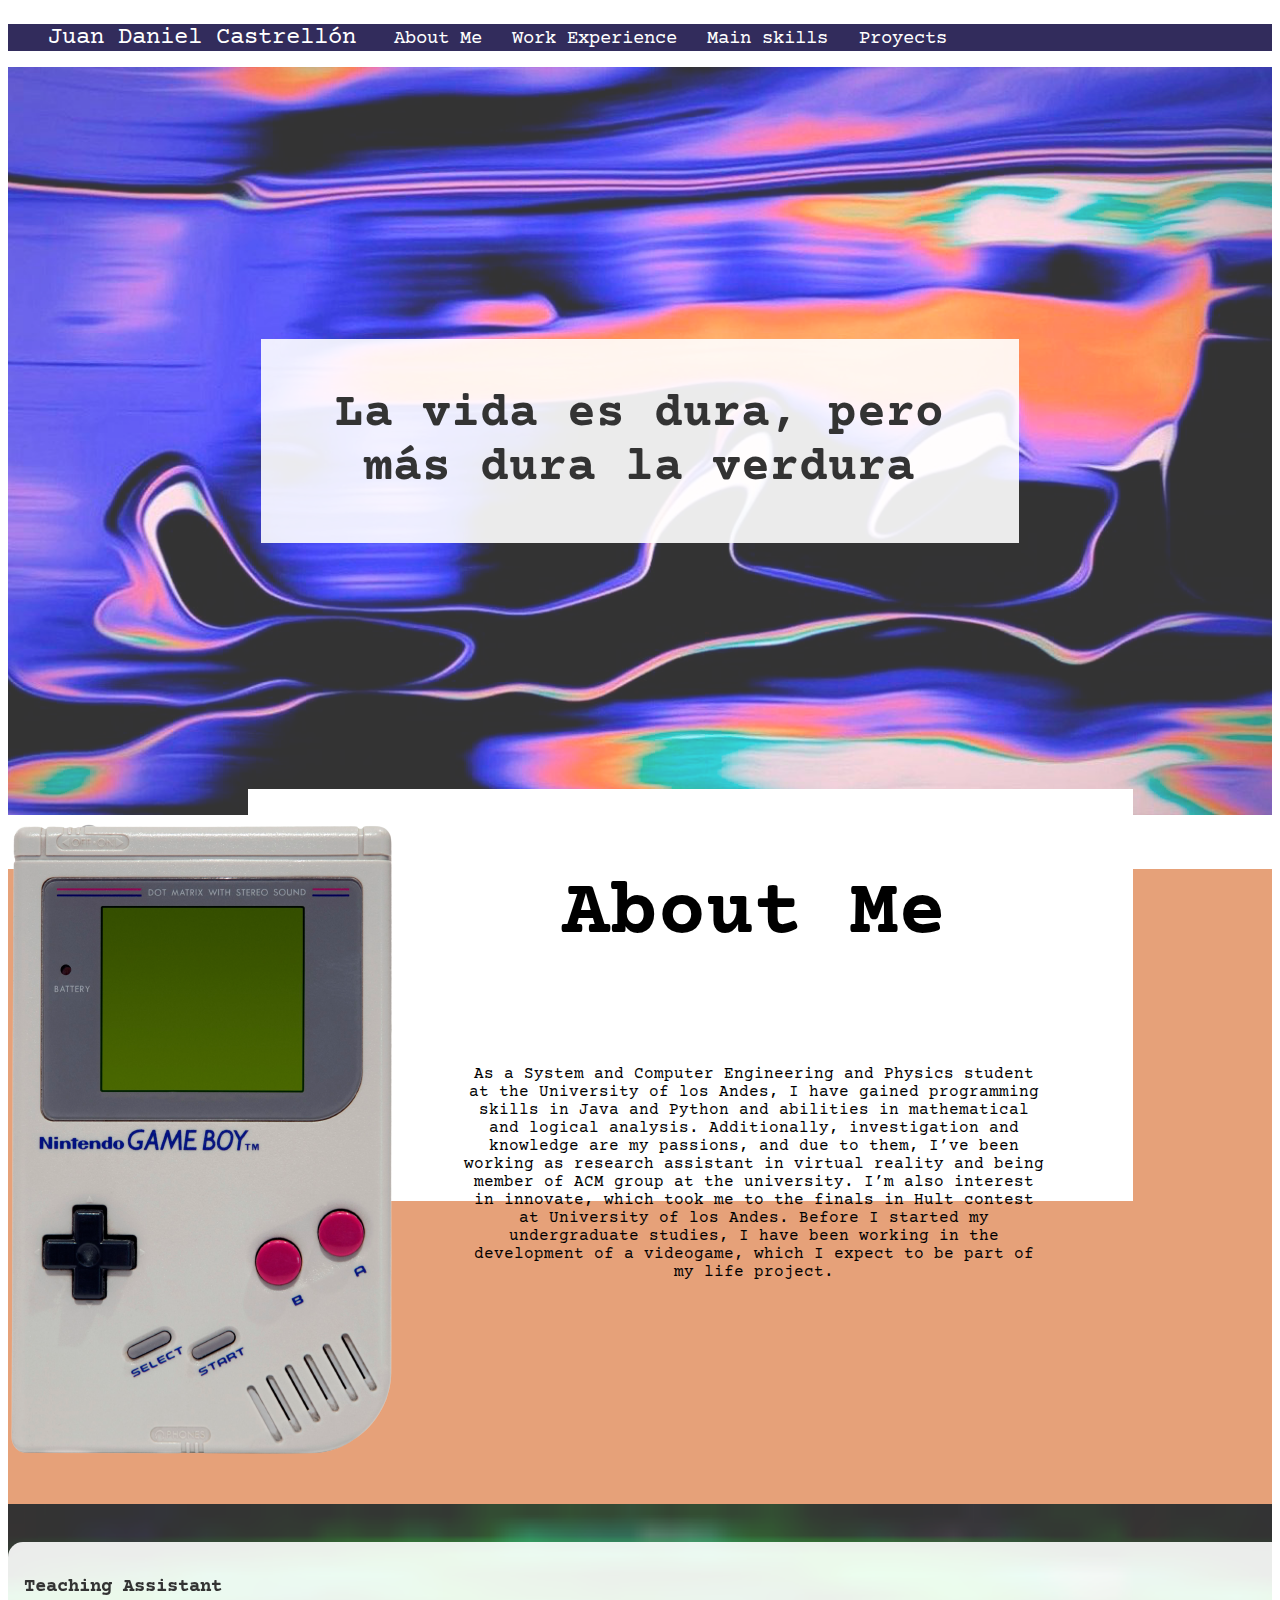
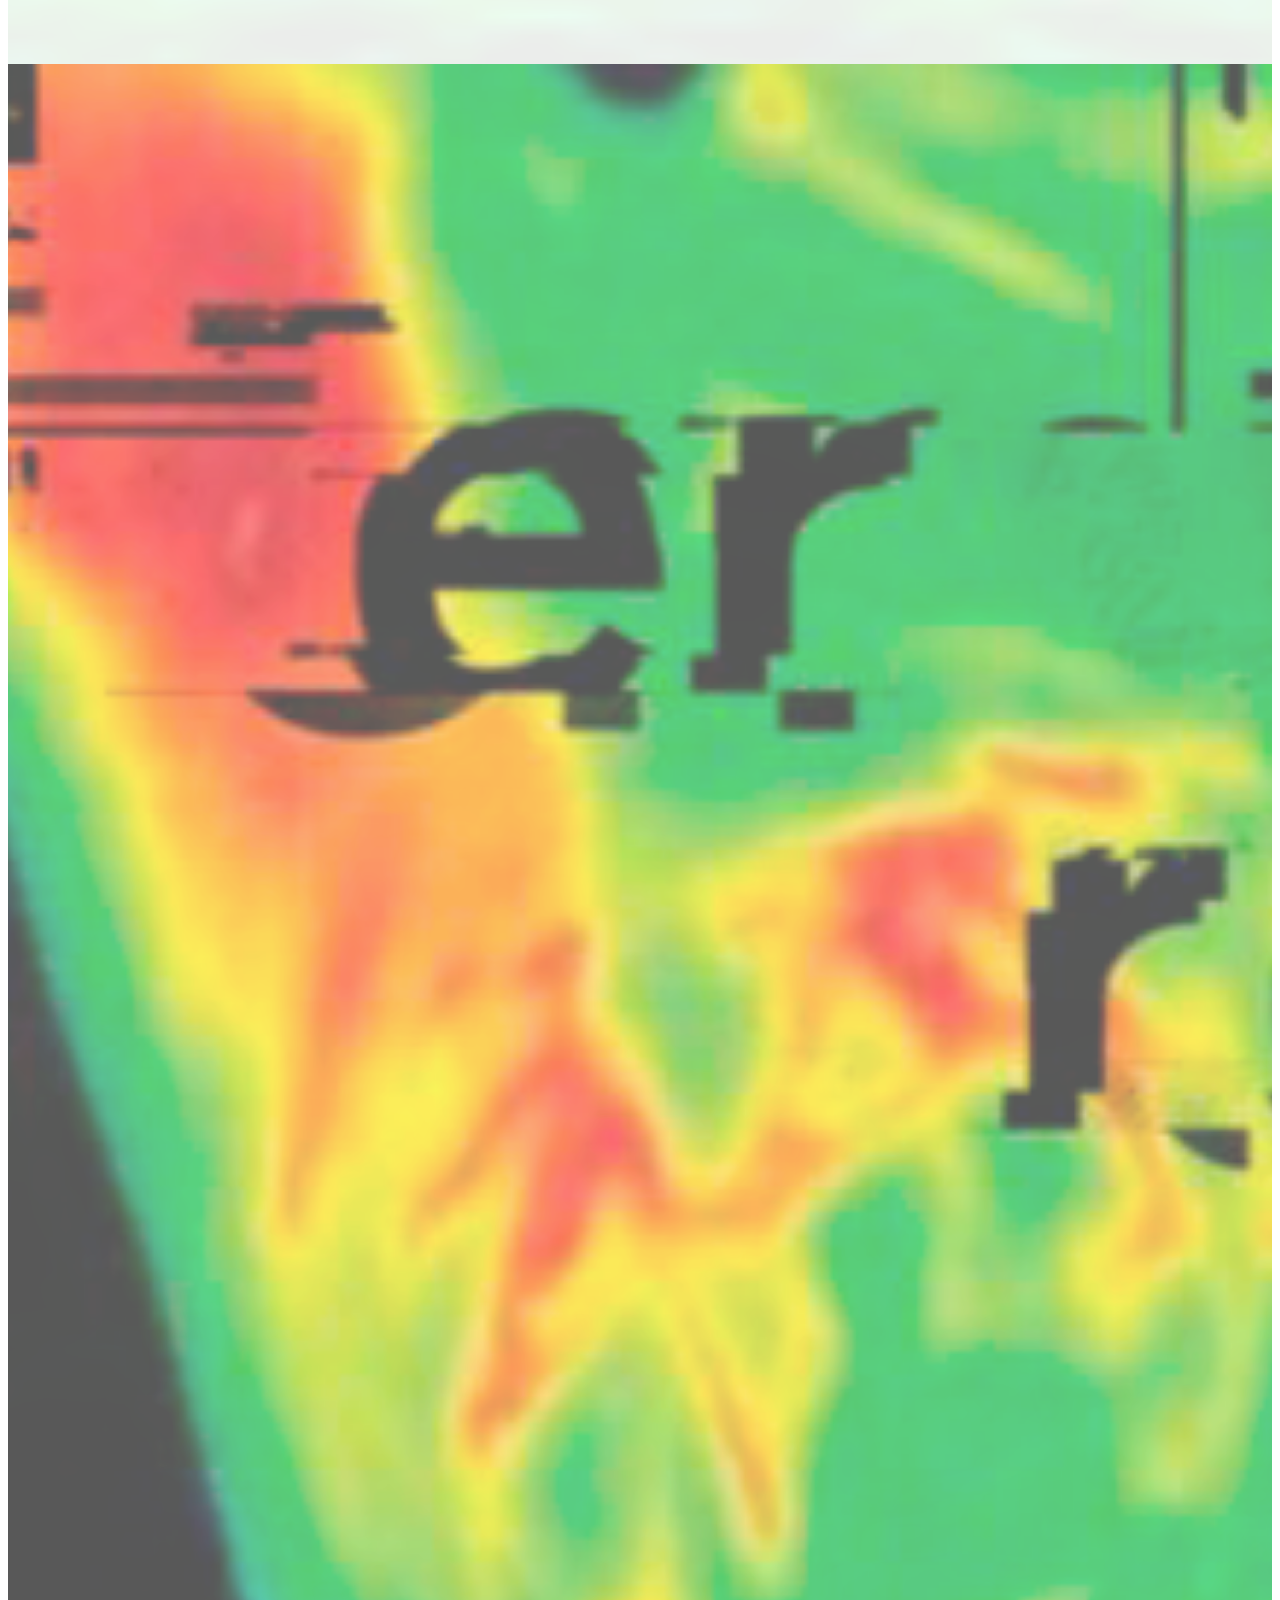
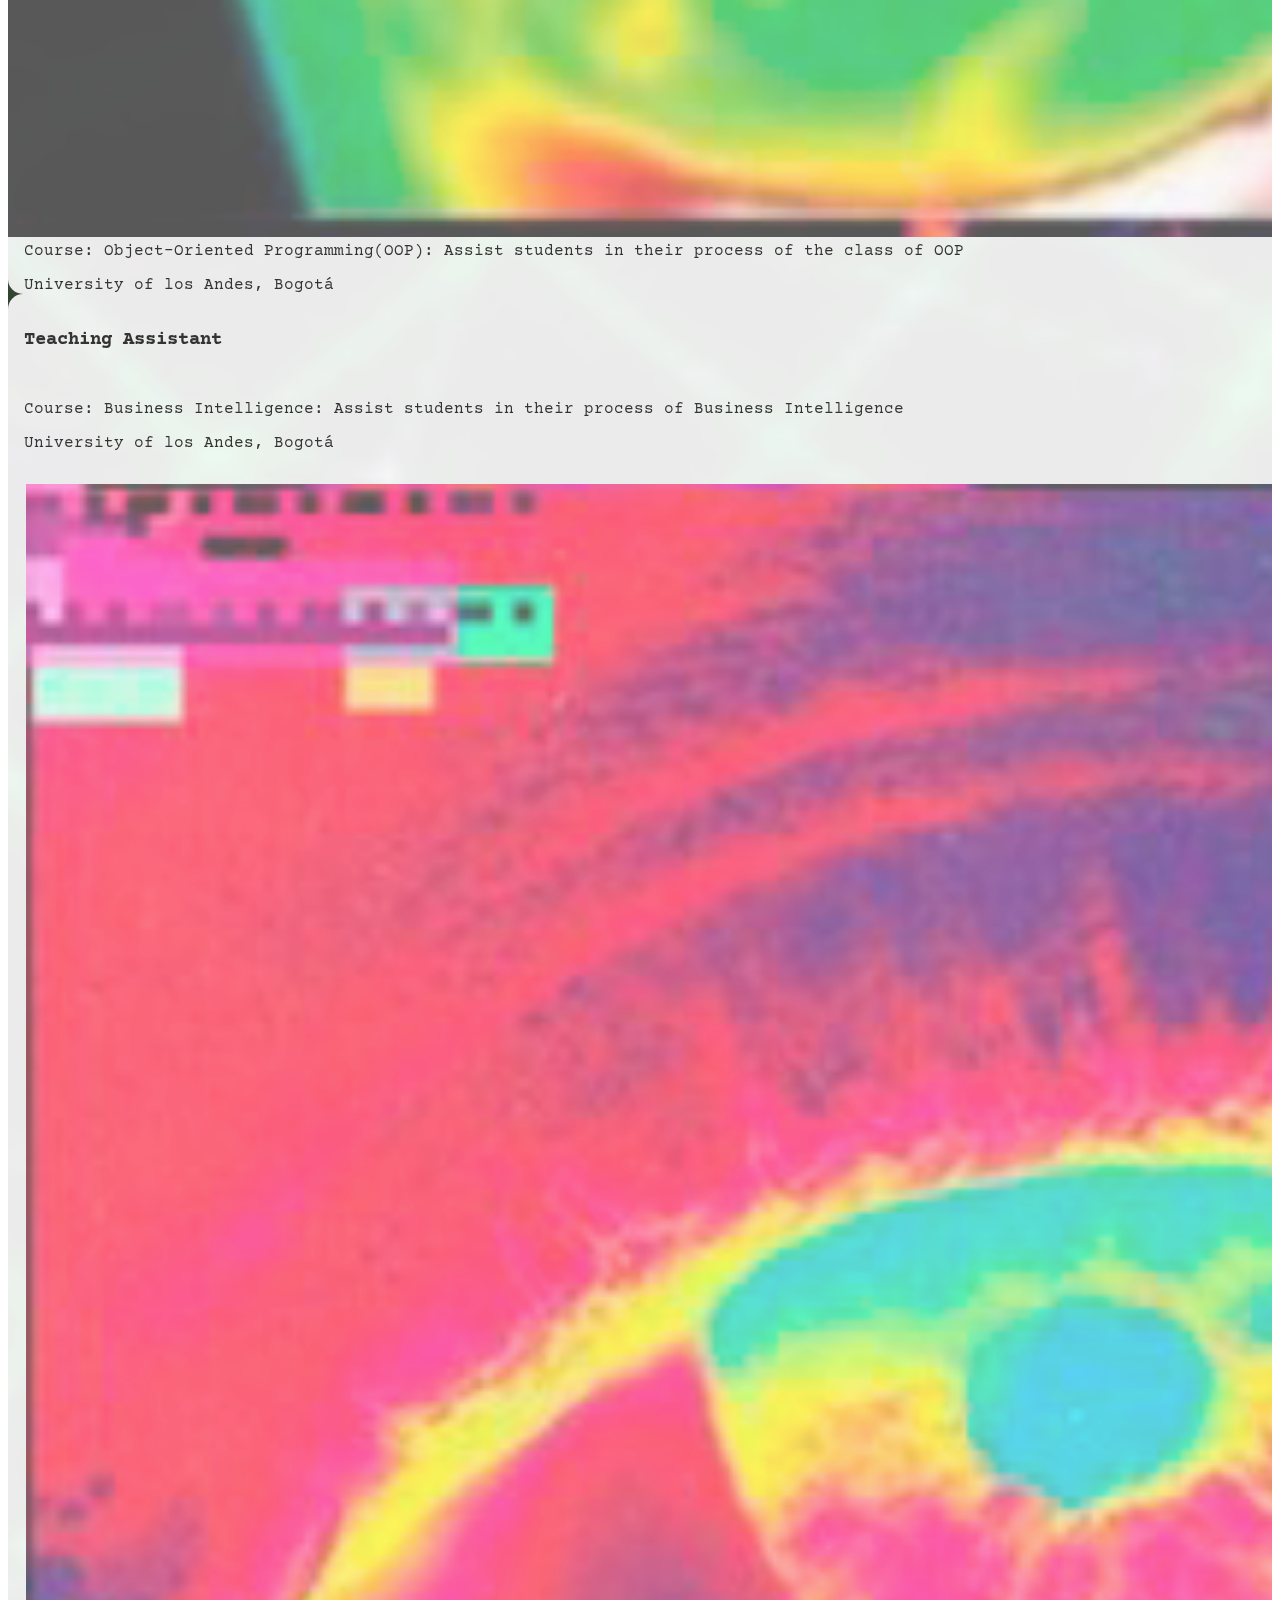
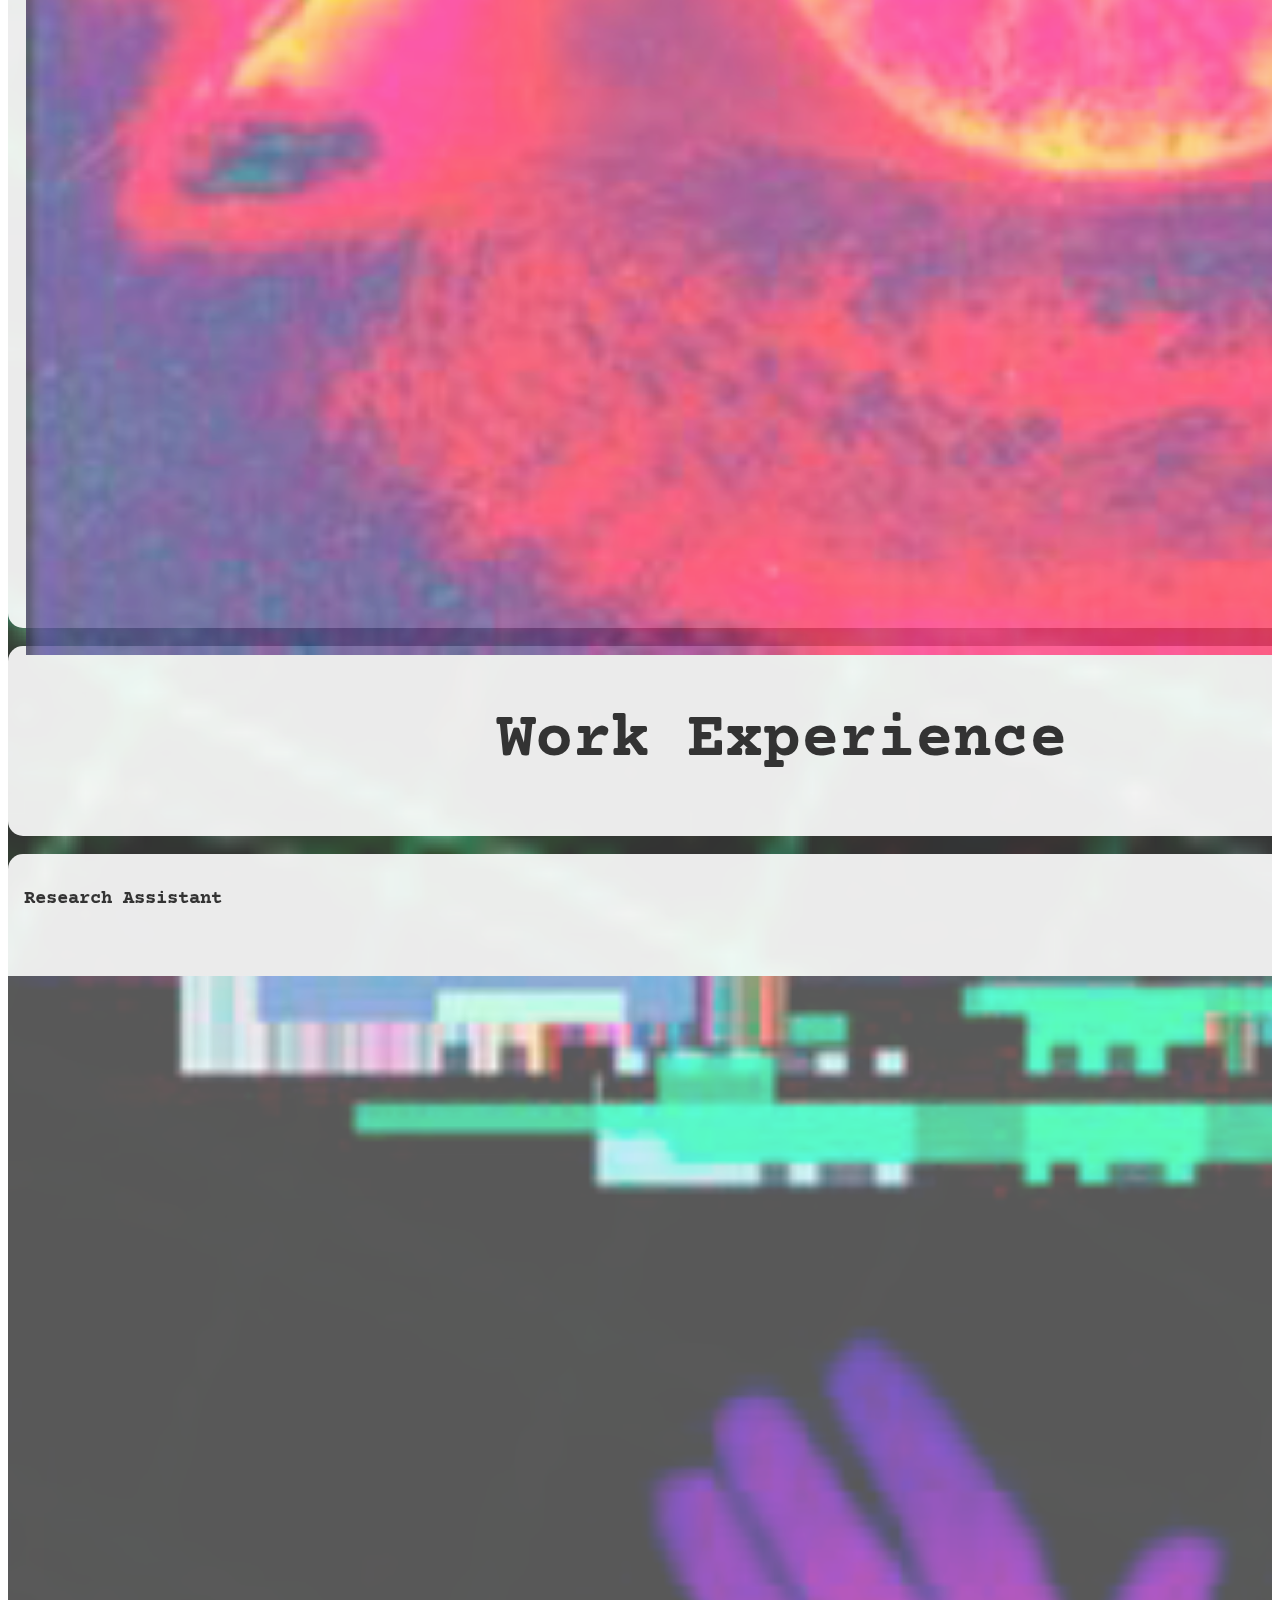
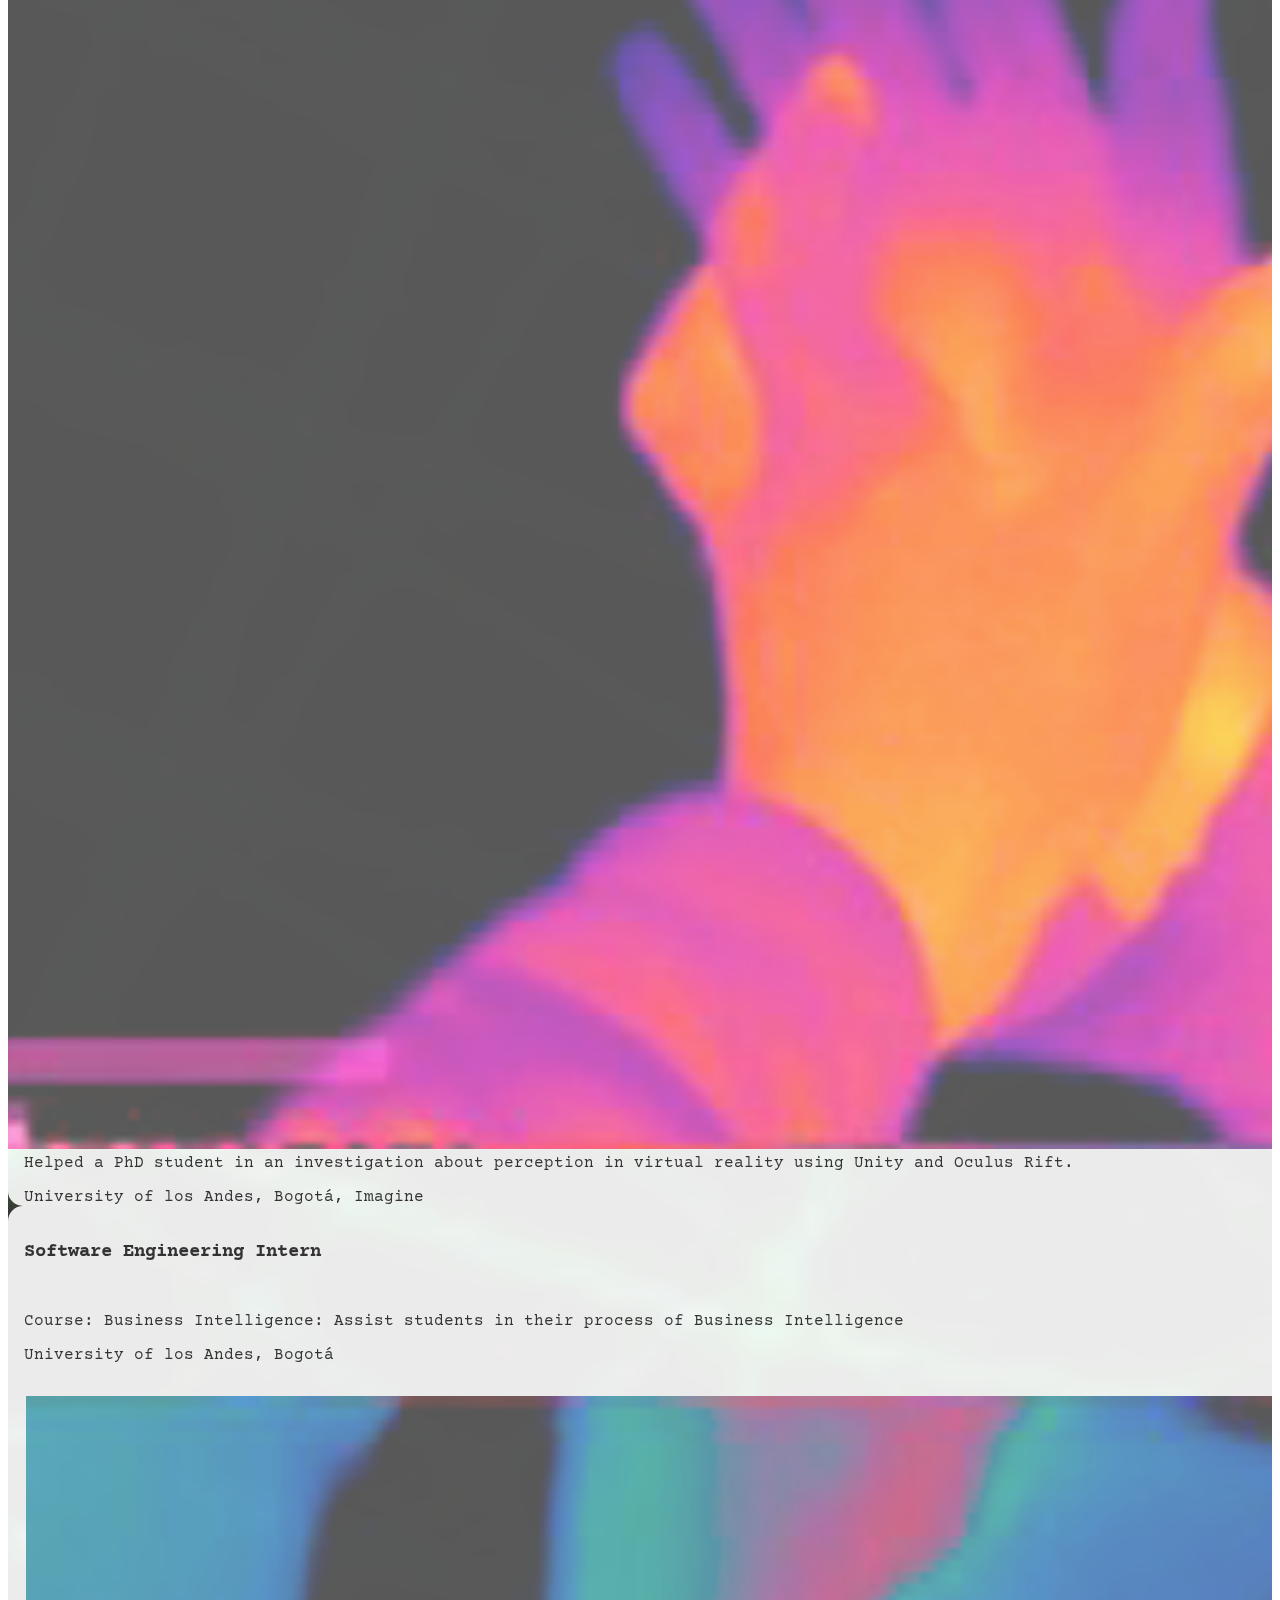
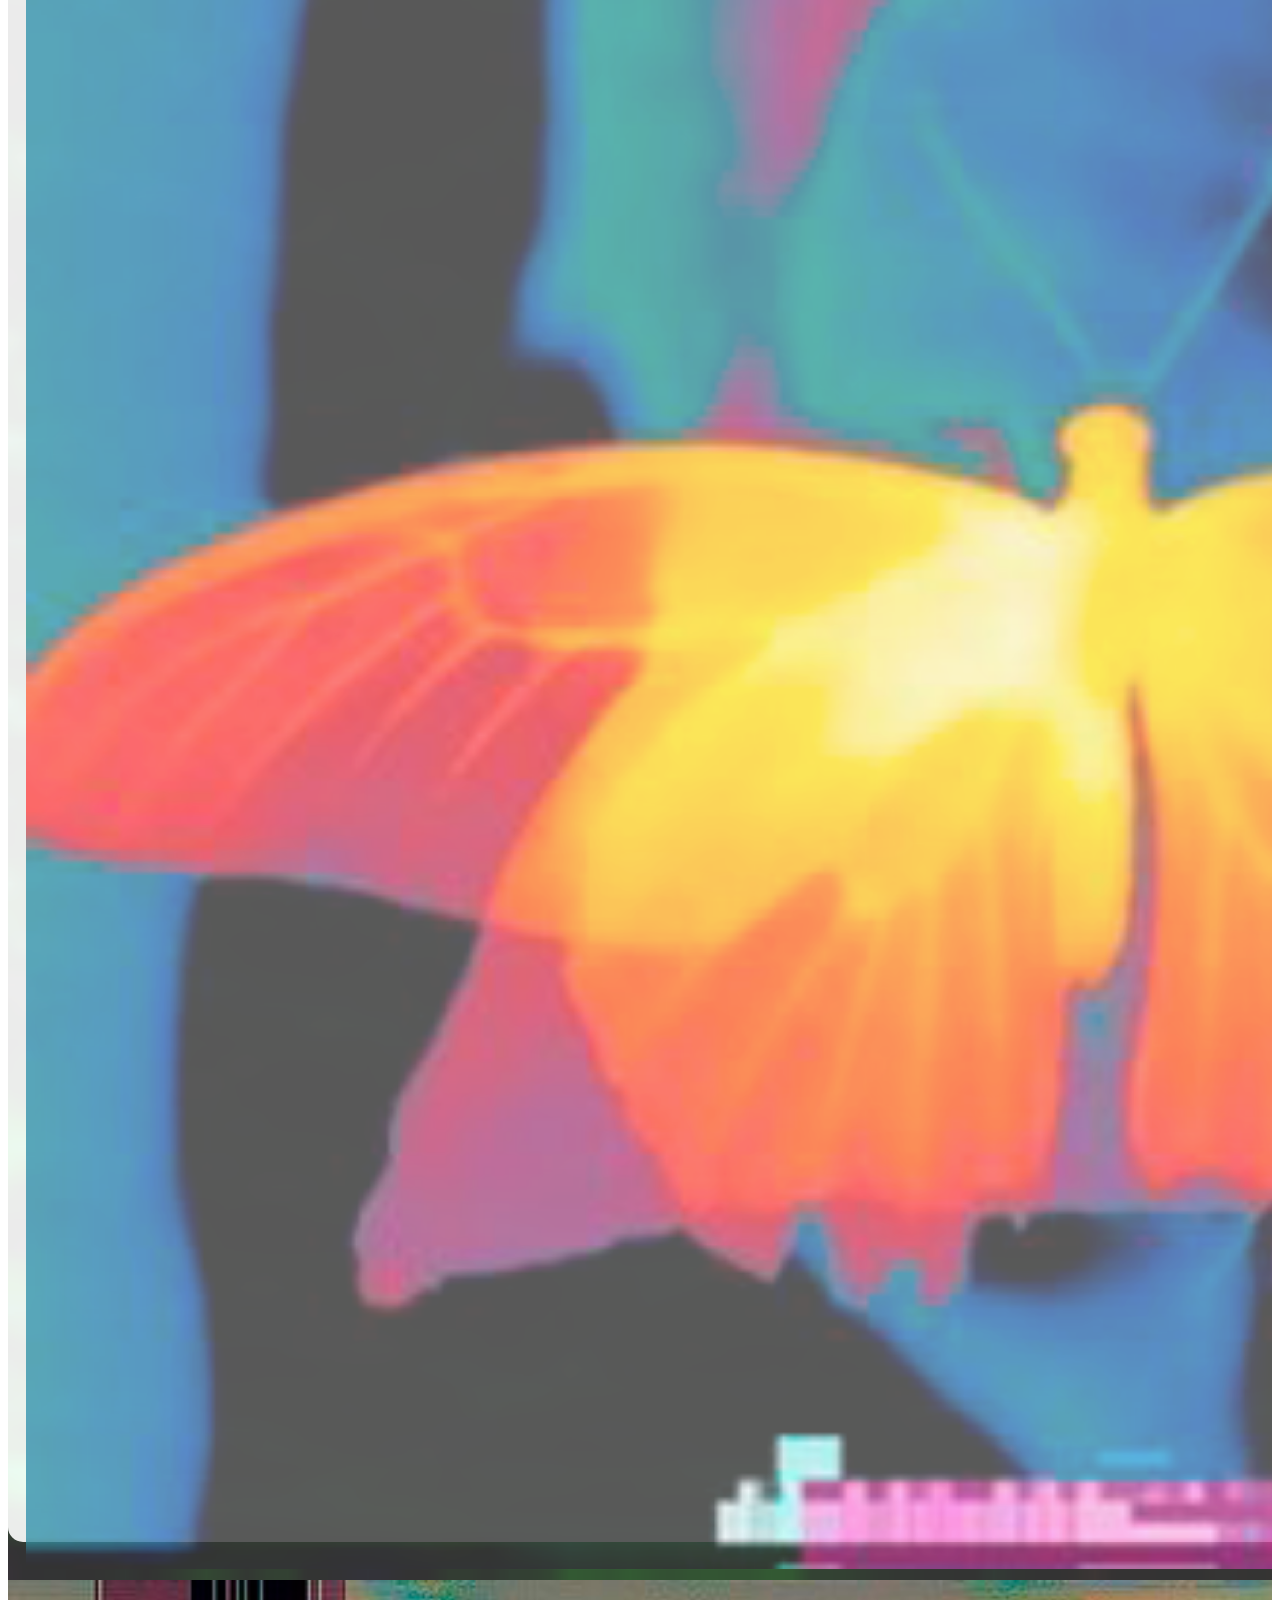
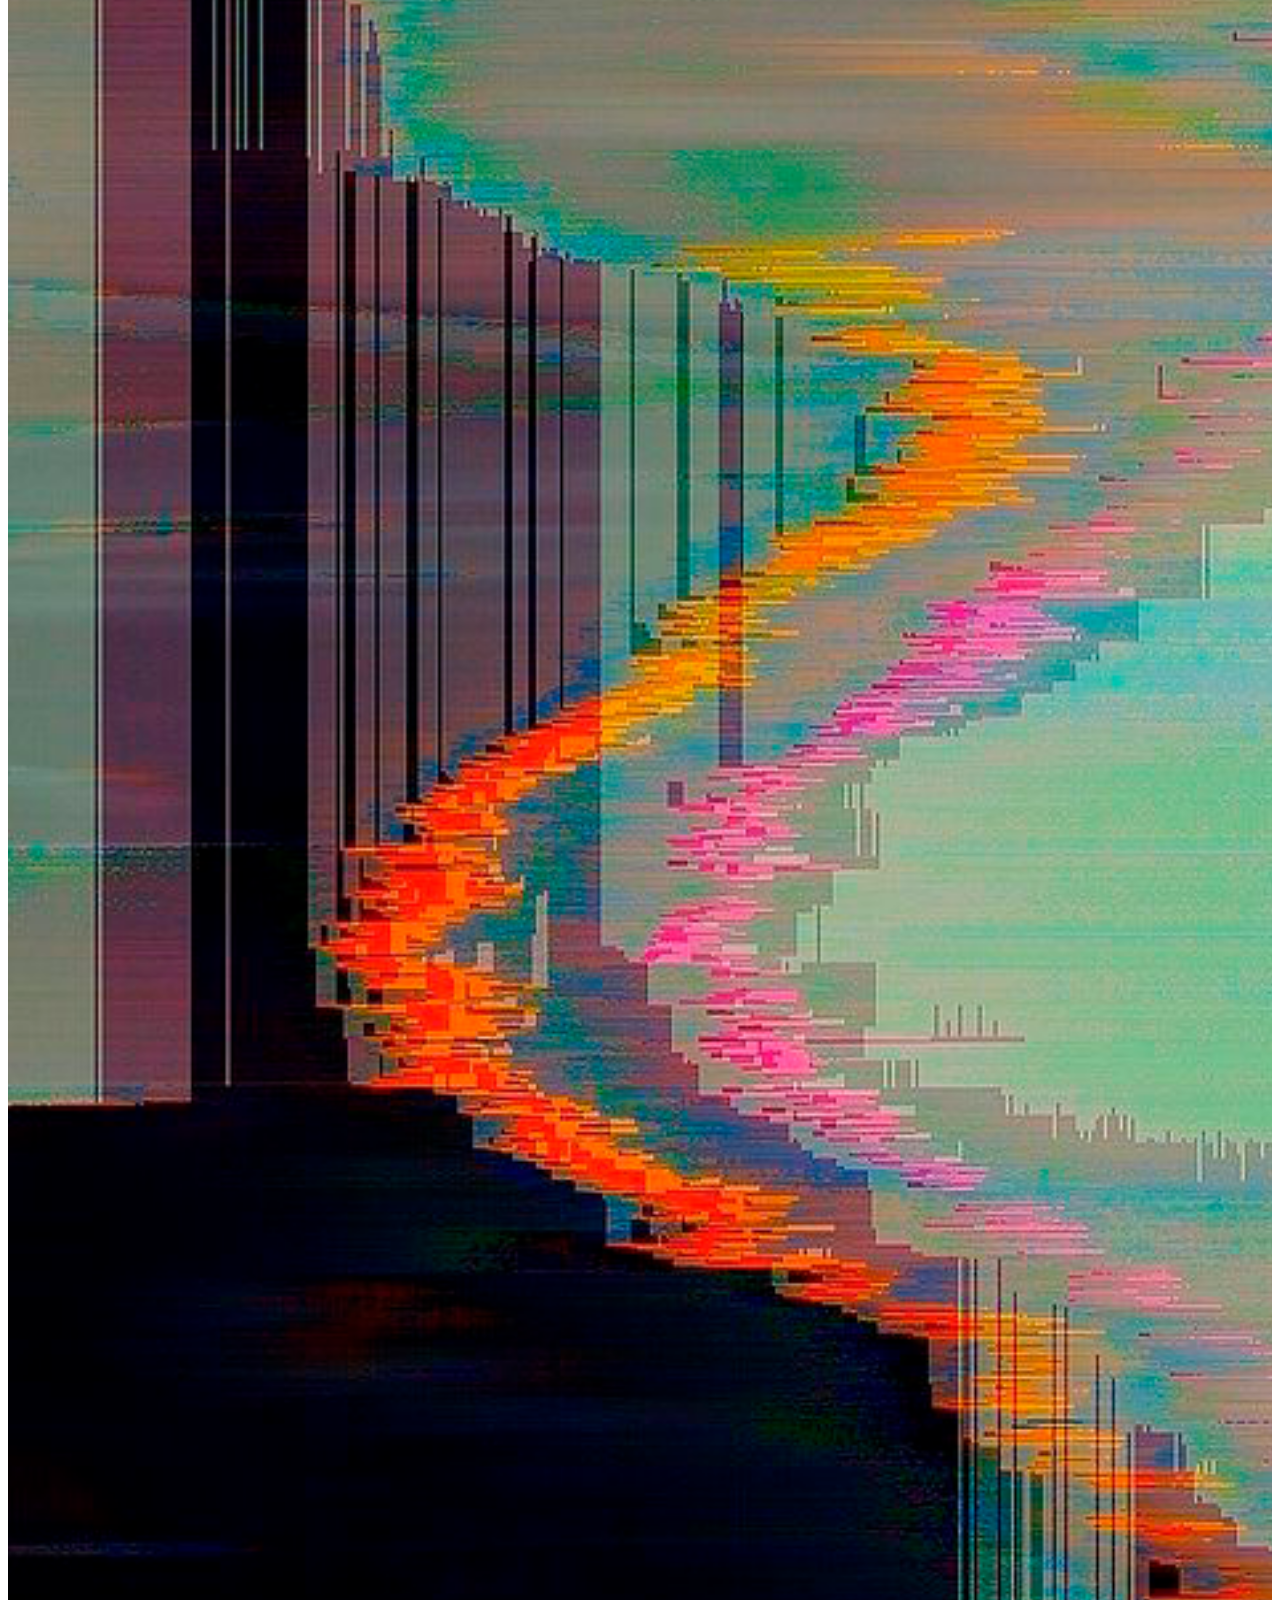
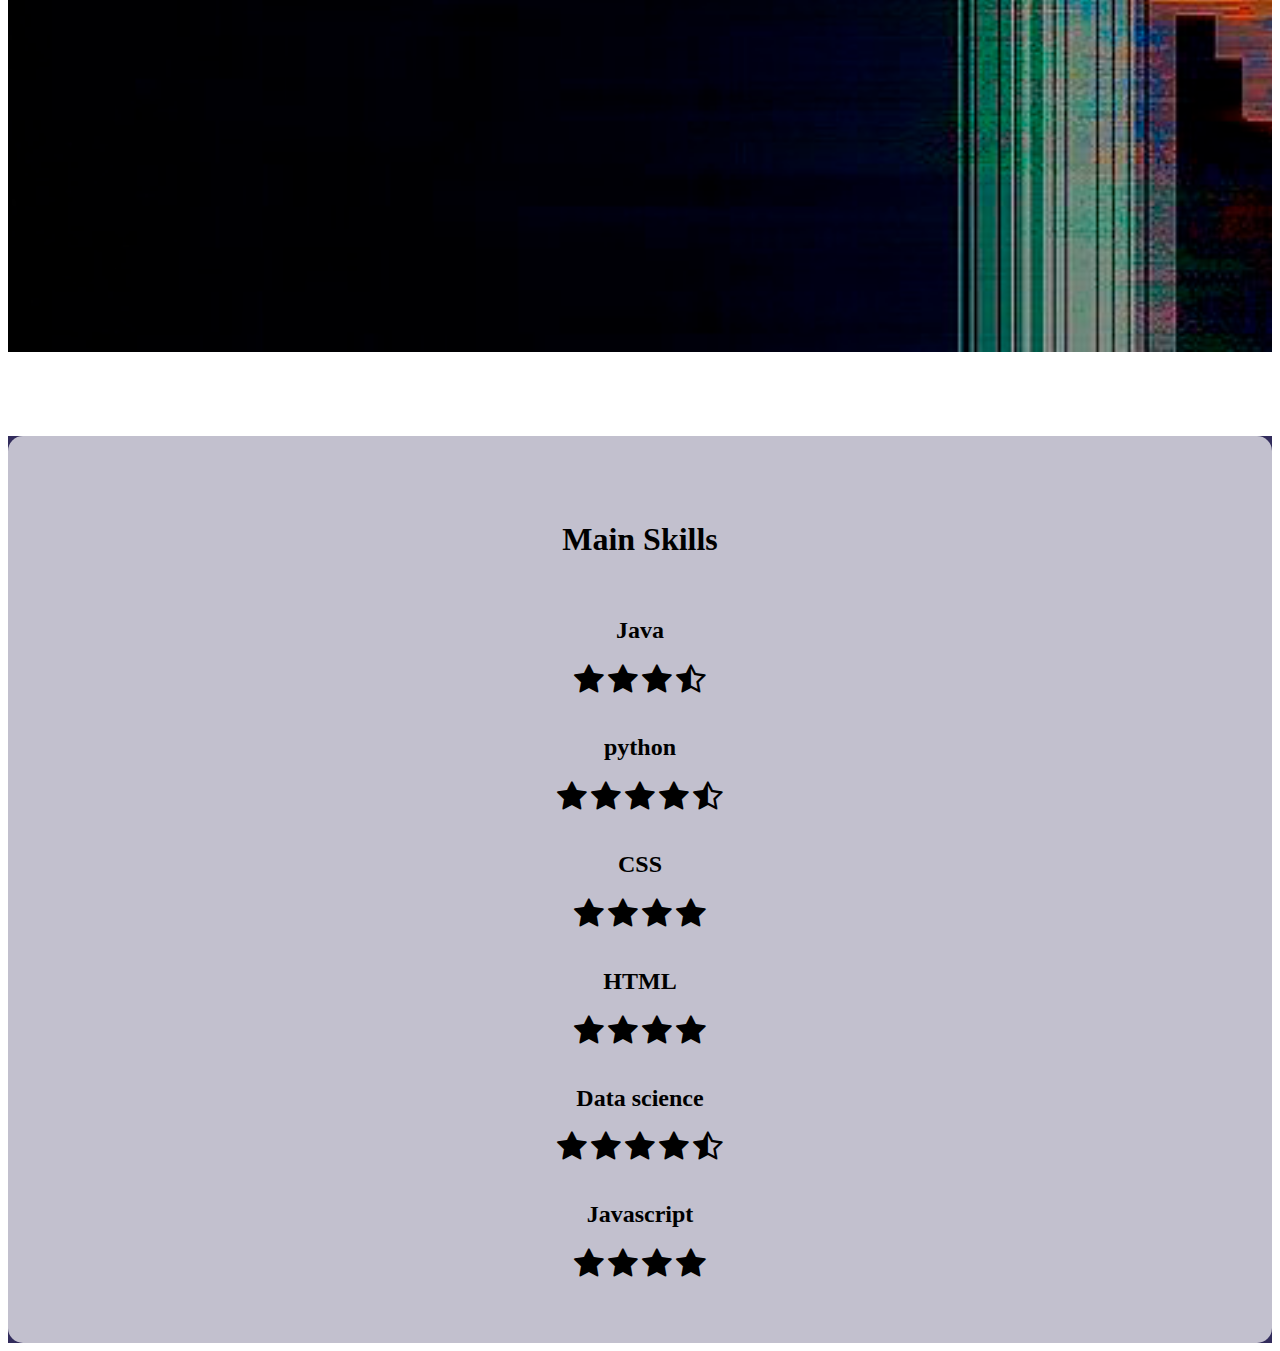
==== commit 92571bd4: "Arreglo javascript" ====
--- a/index.html
+++ b/index.html
@@ -185,7 +185,7 @@
                     <span class="fa fa-star-half-o"></span>
                     <br>
                     <br>
-                    <h2>Data science</h2>
+                    <h2>Javascript</h2>
                     <span class="fa fa-star"></span>
                     <span class="fa fa-star"></span>
                     <span class="fa fa-star"></span>
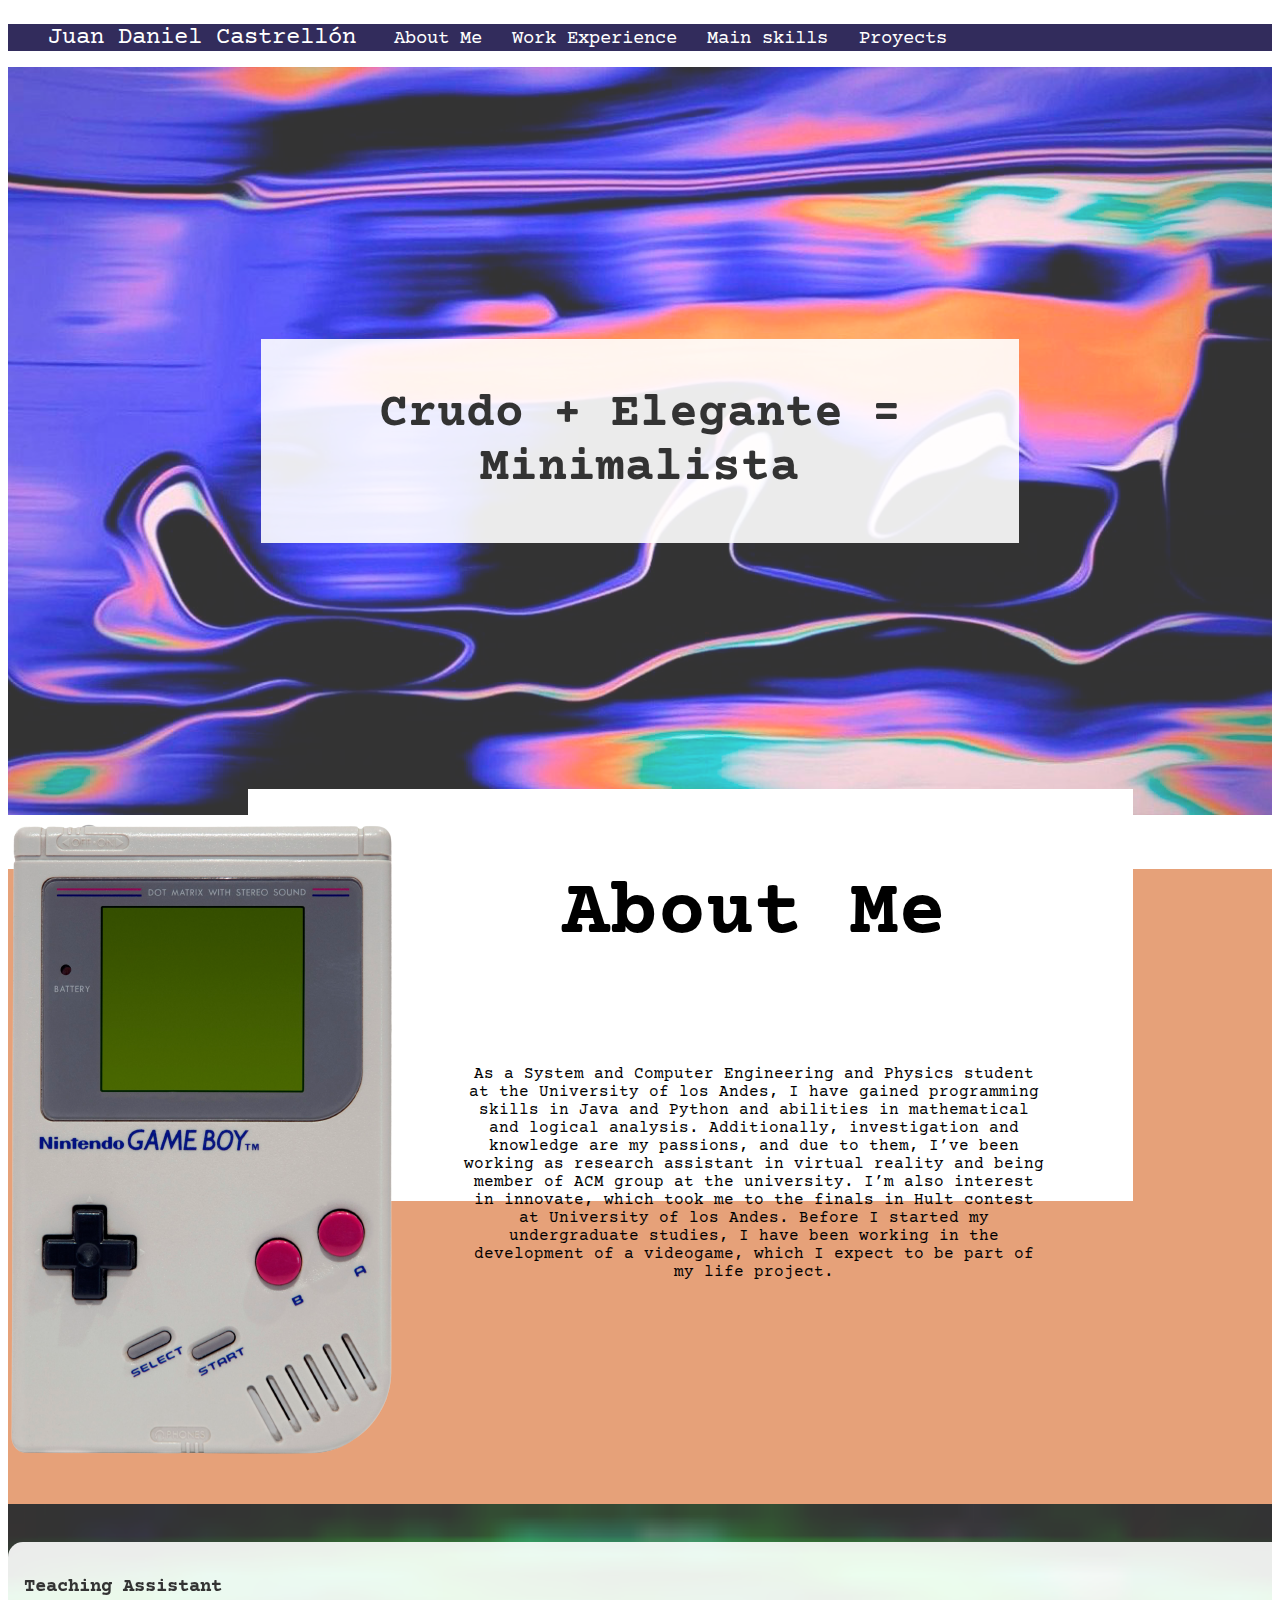
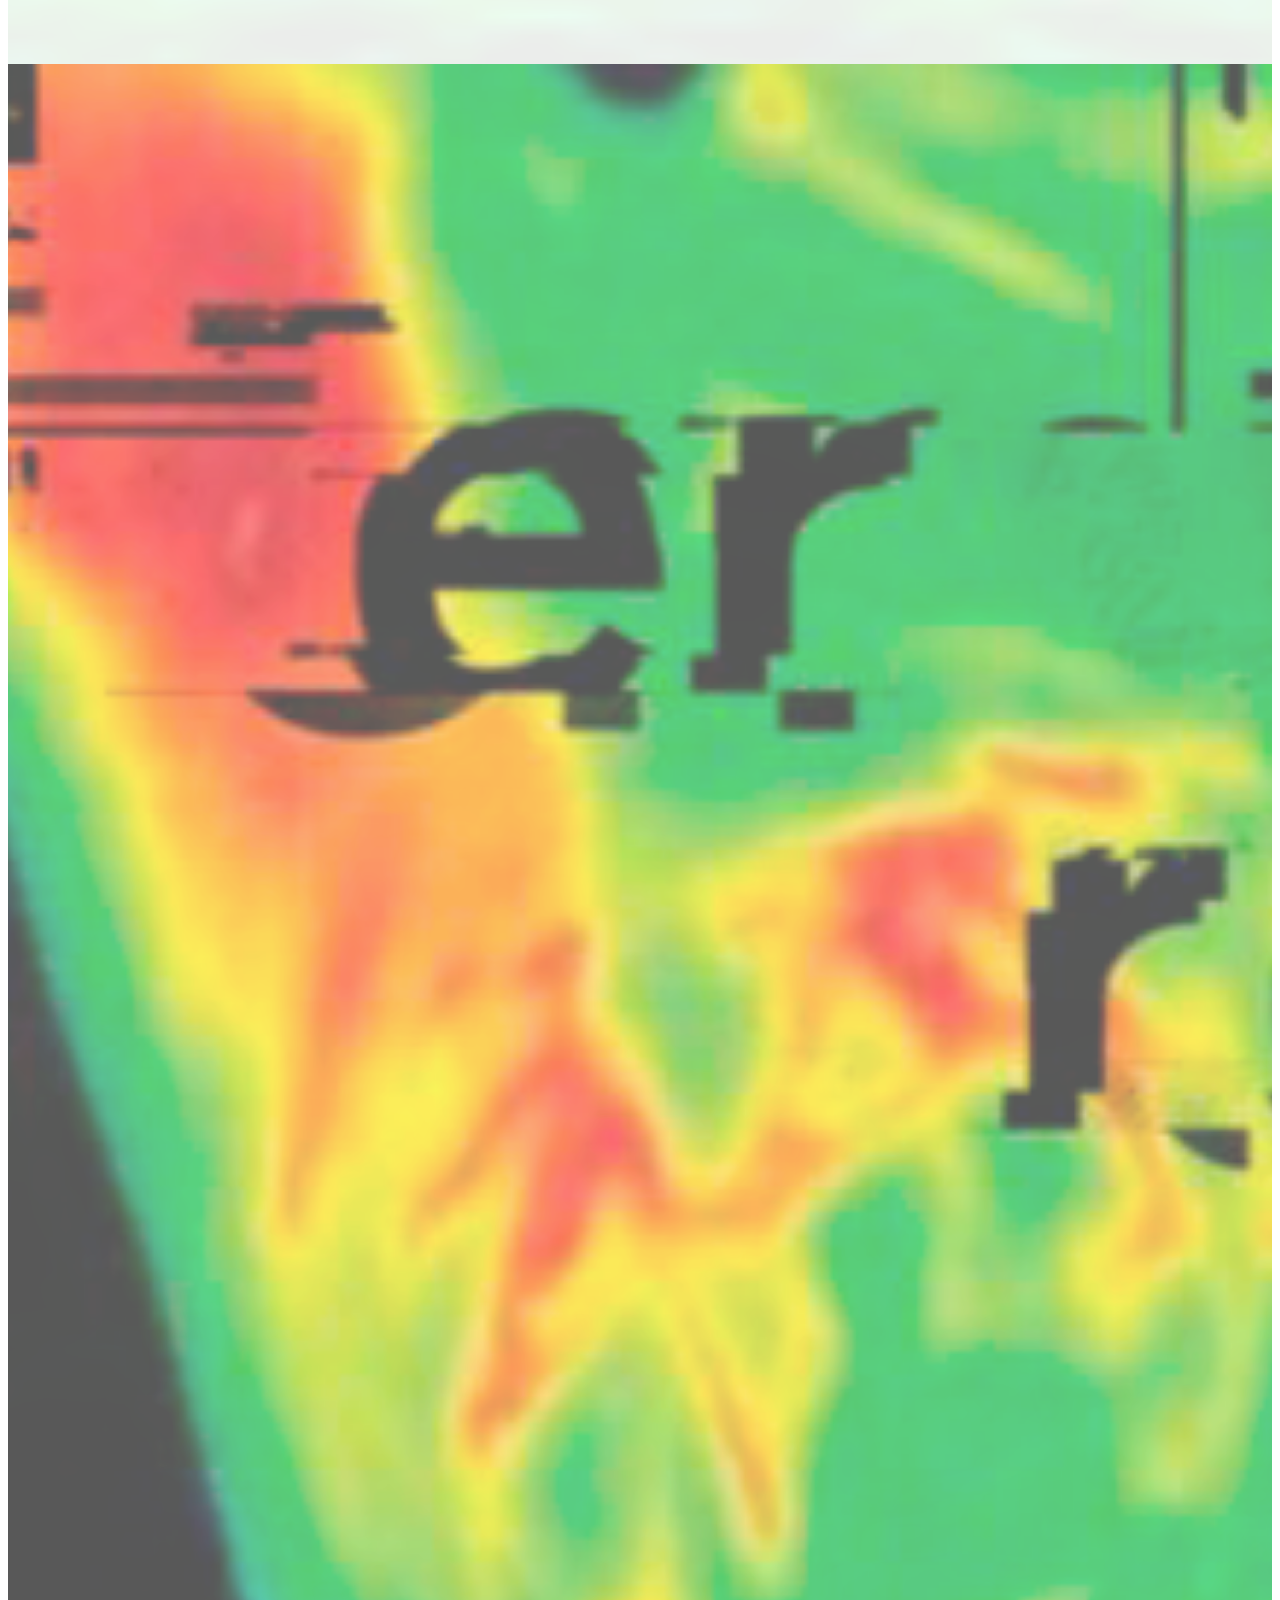
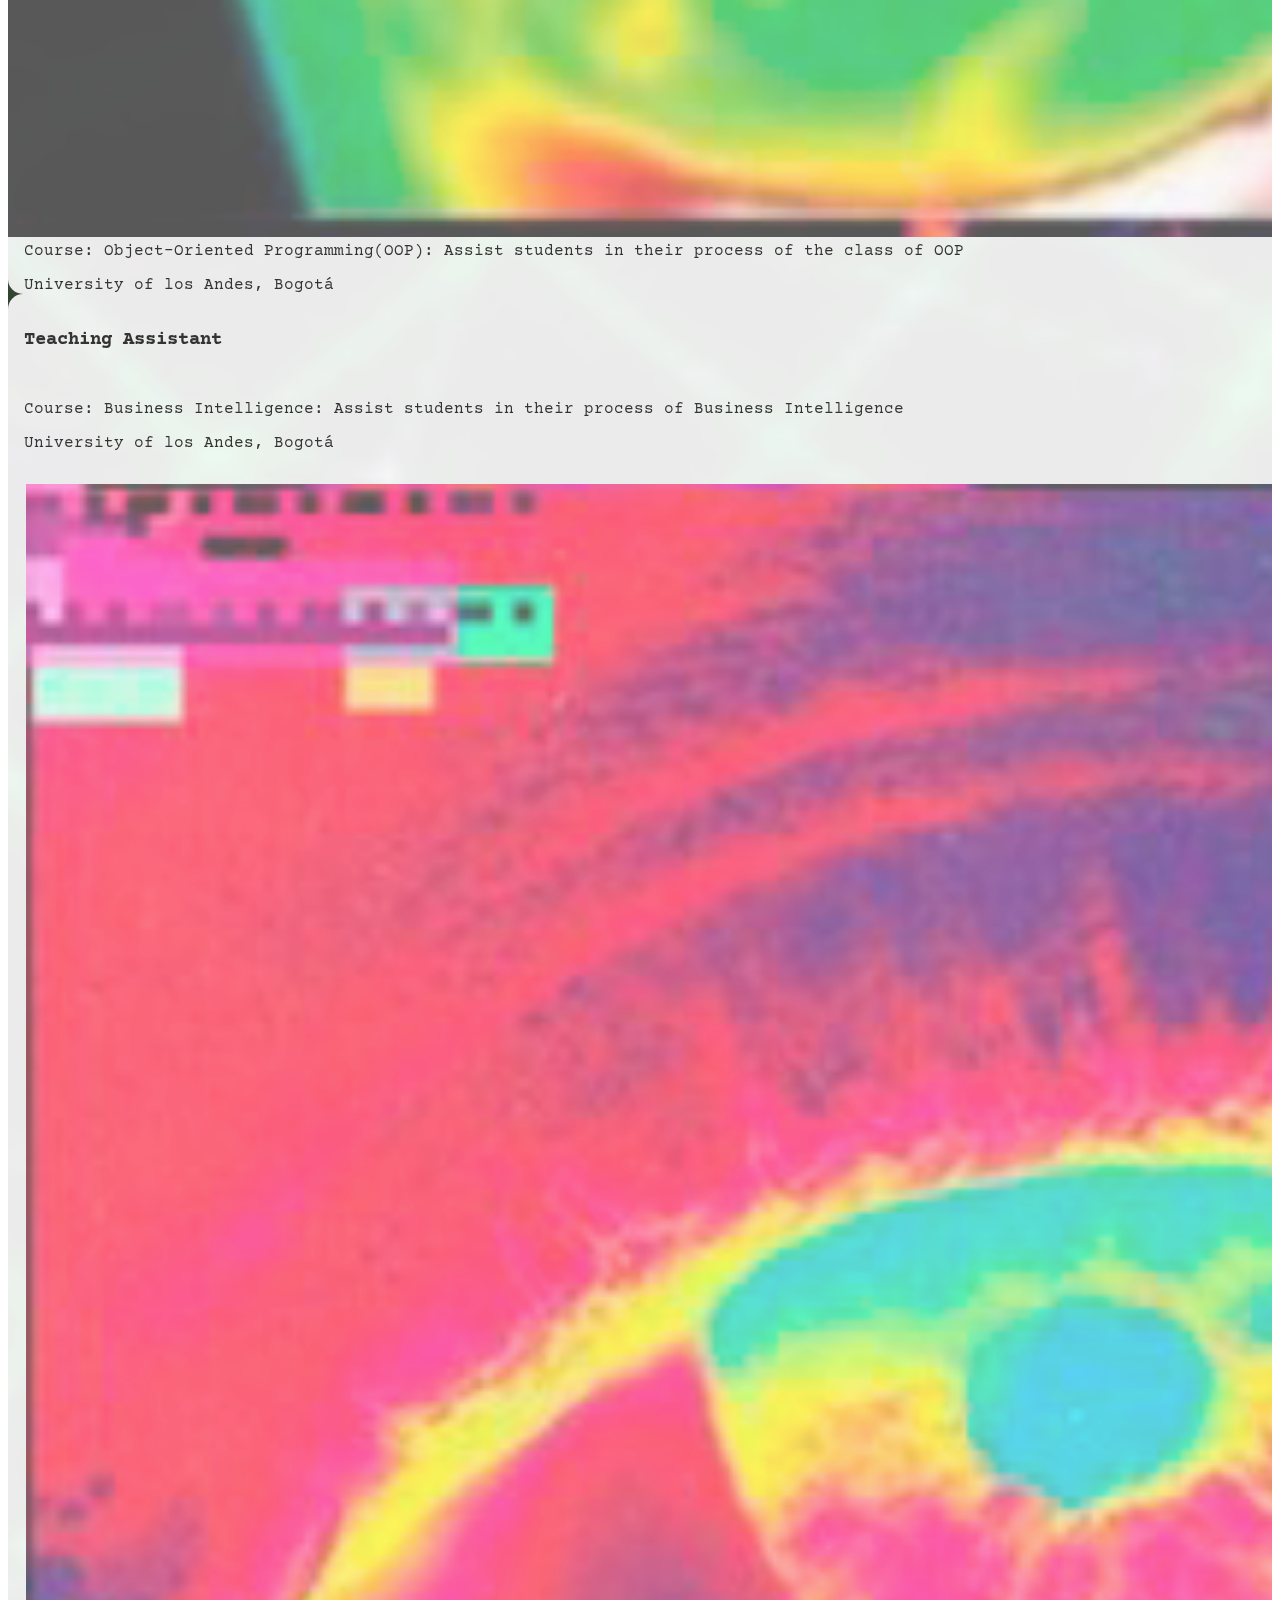
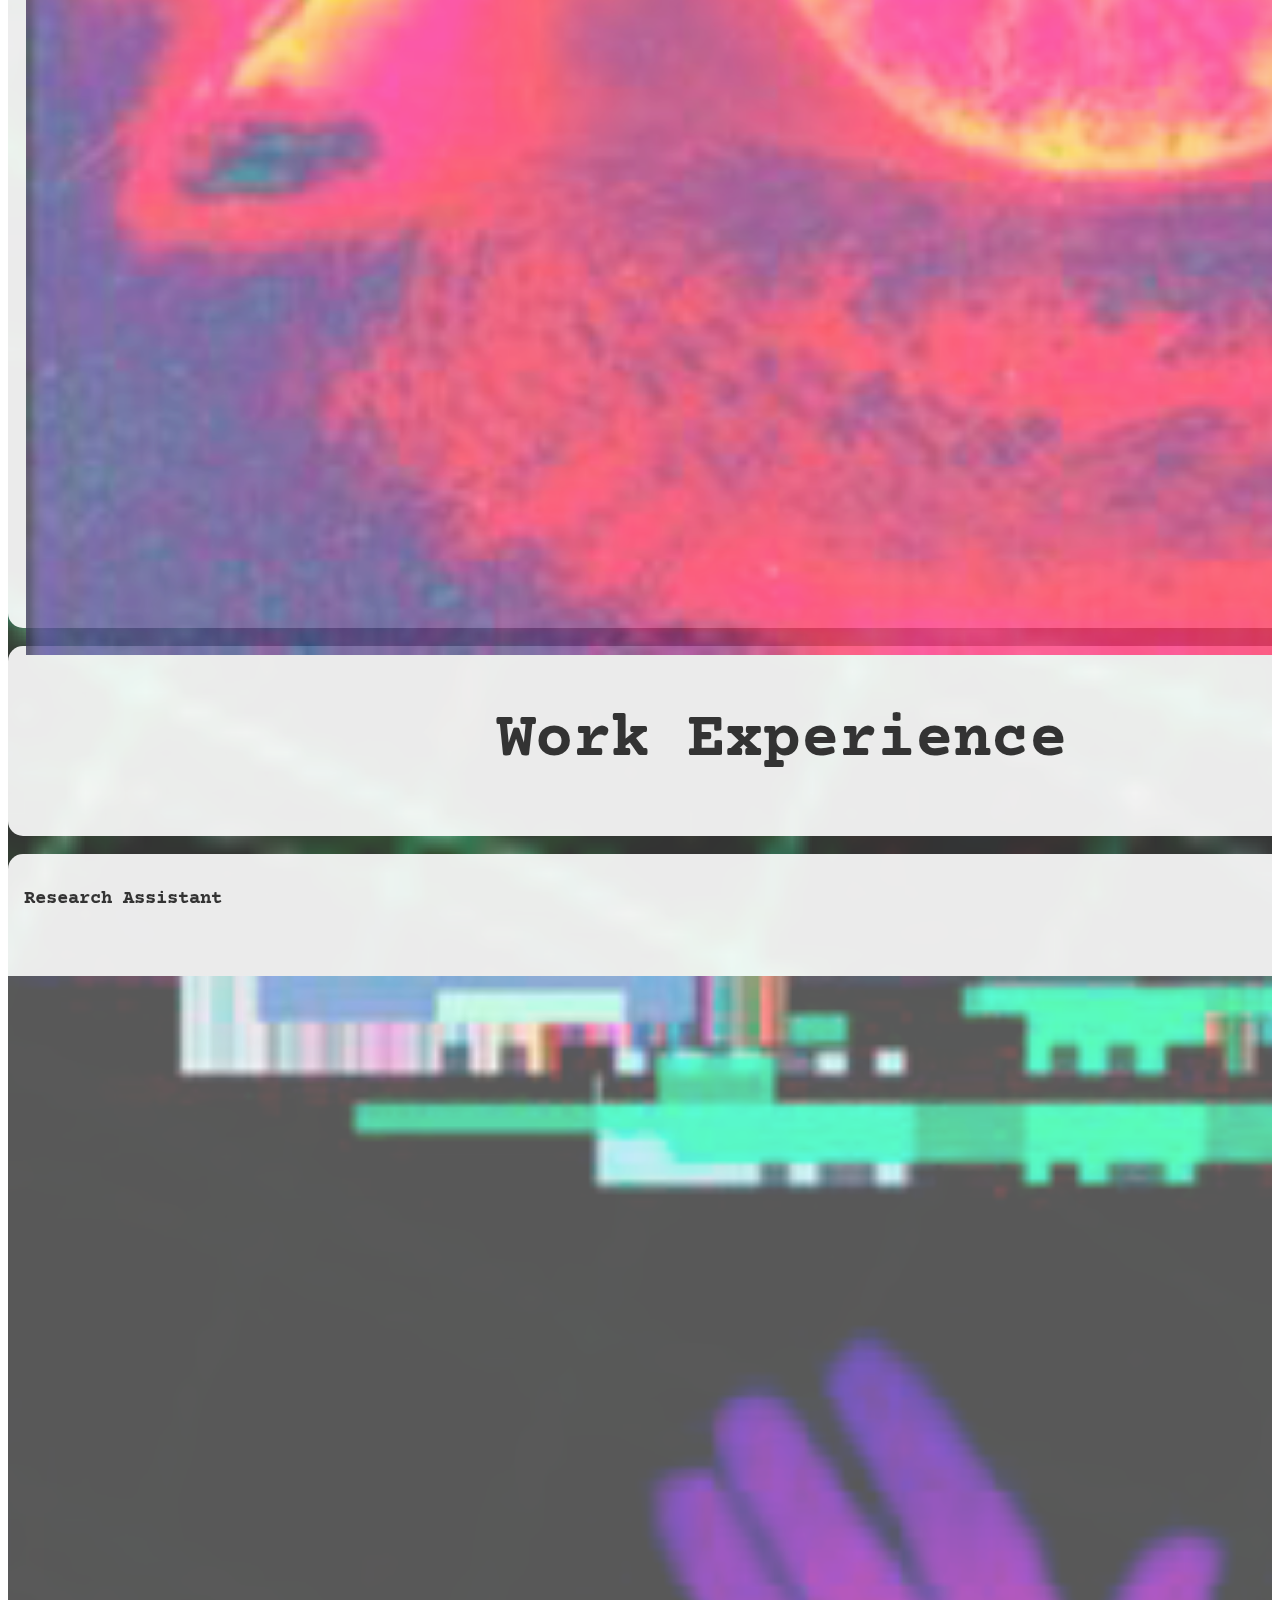
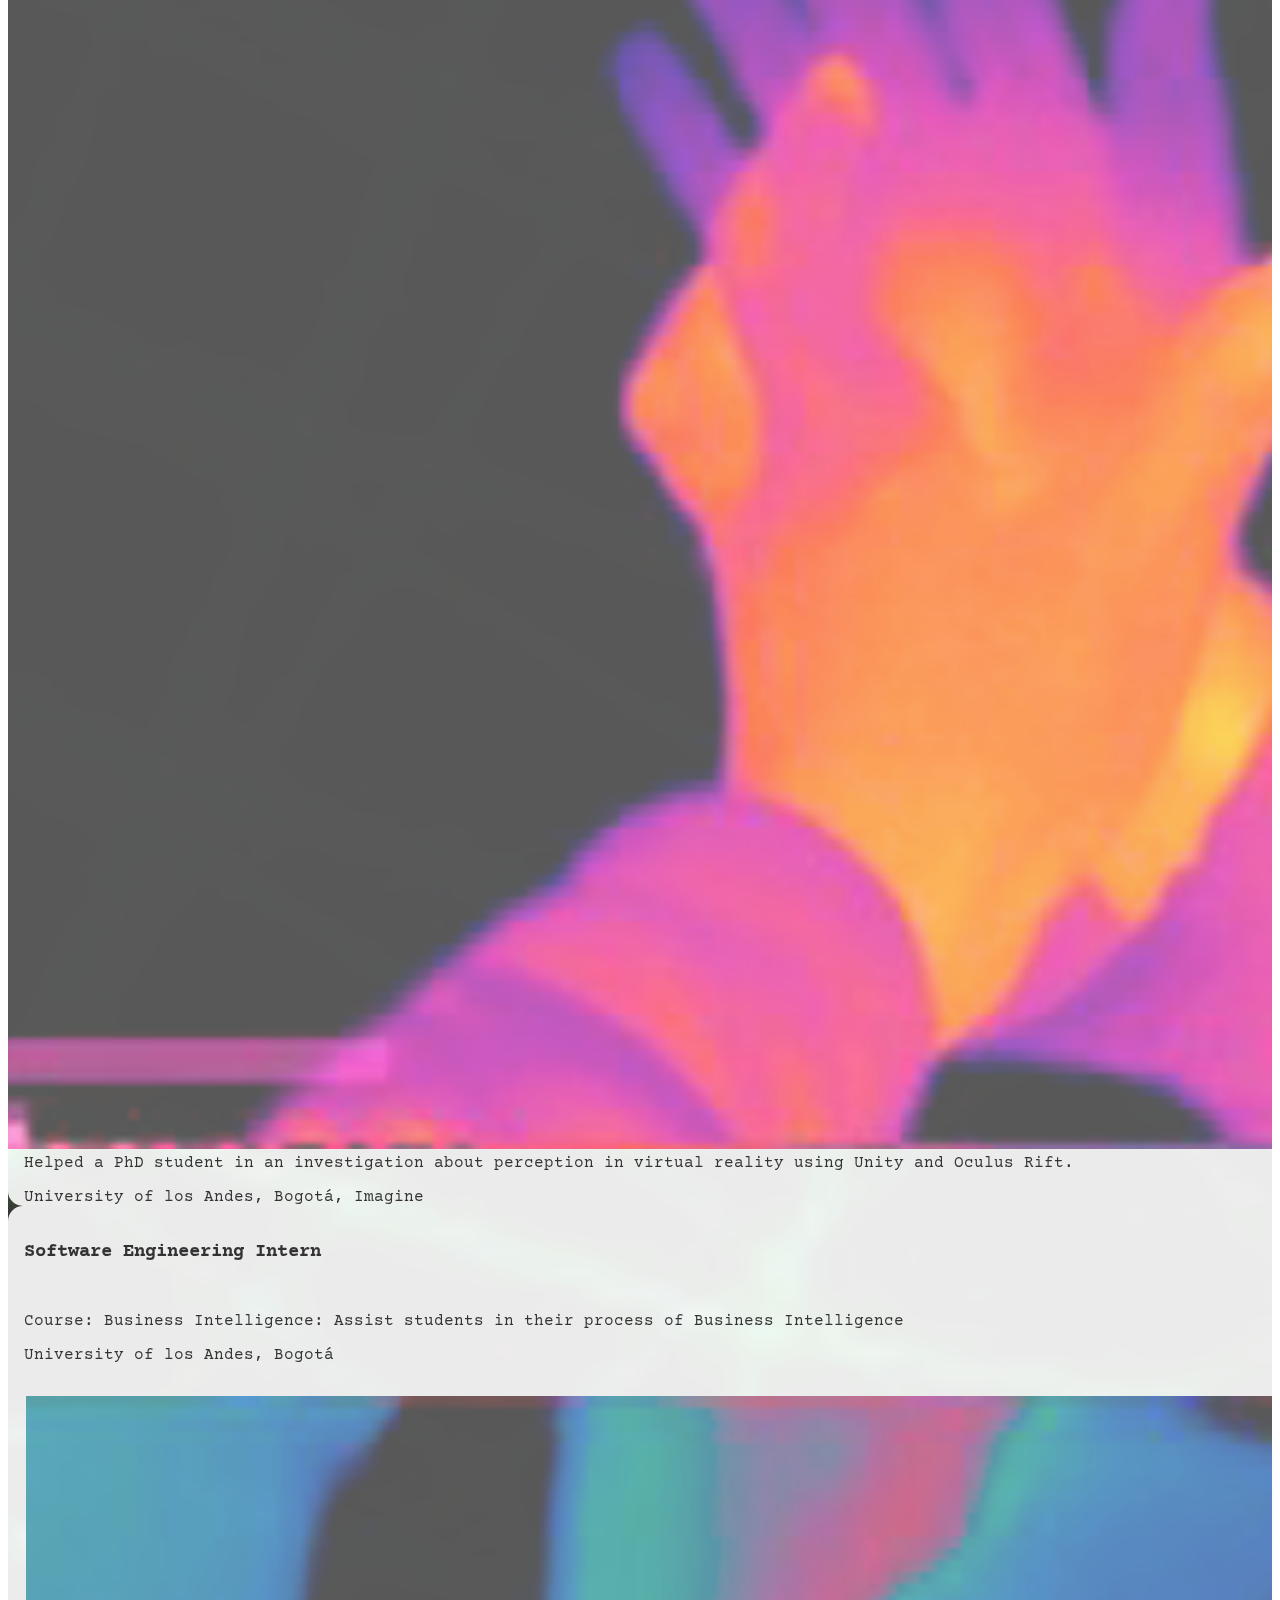
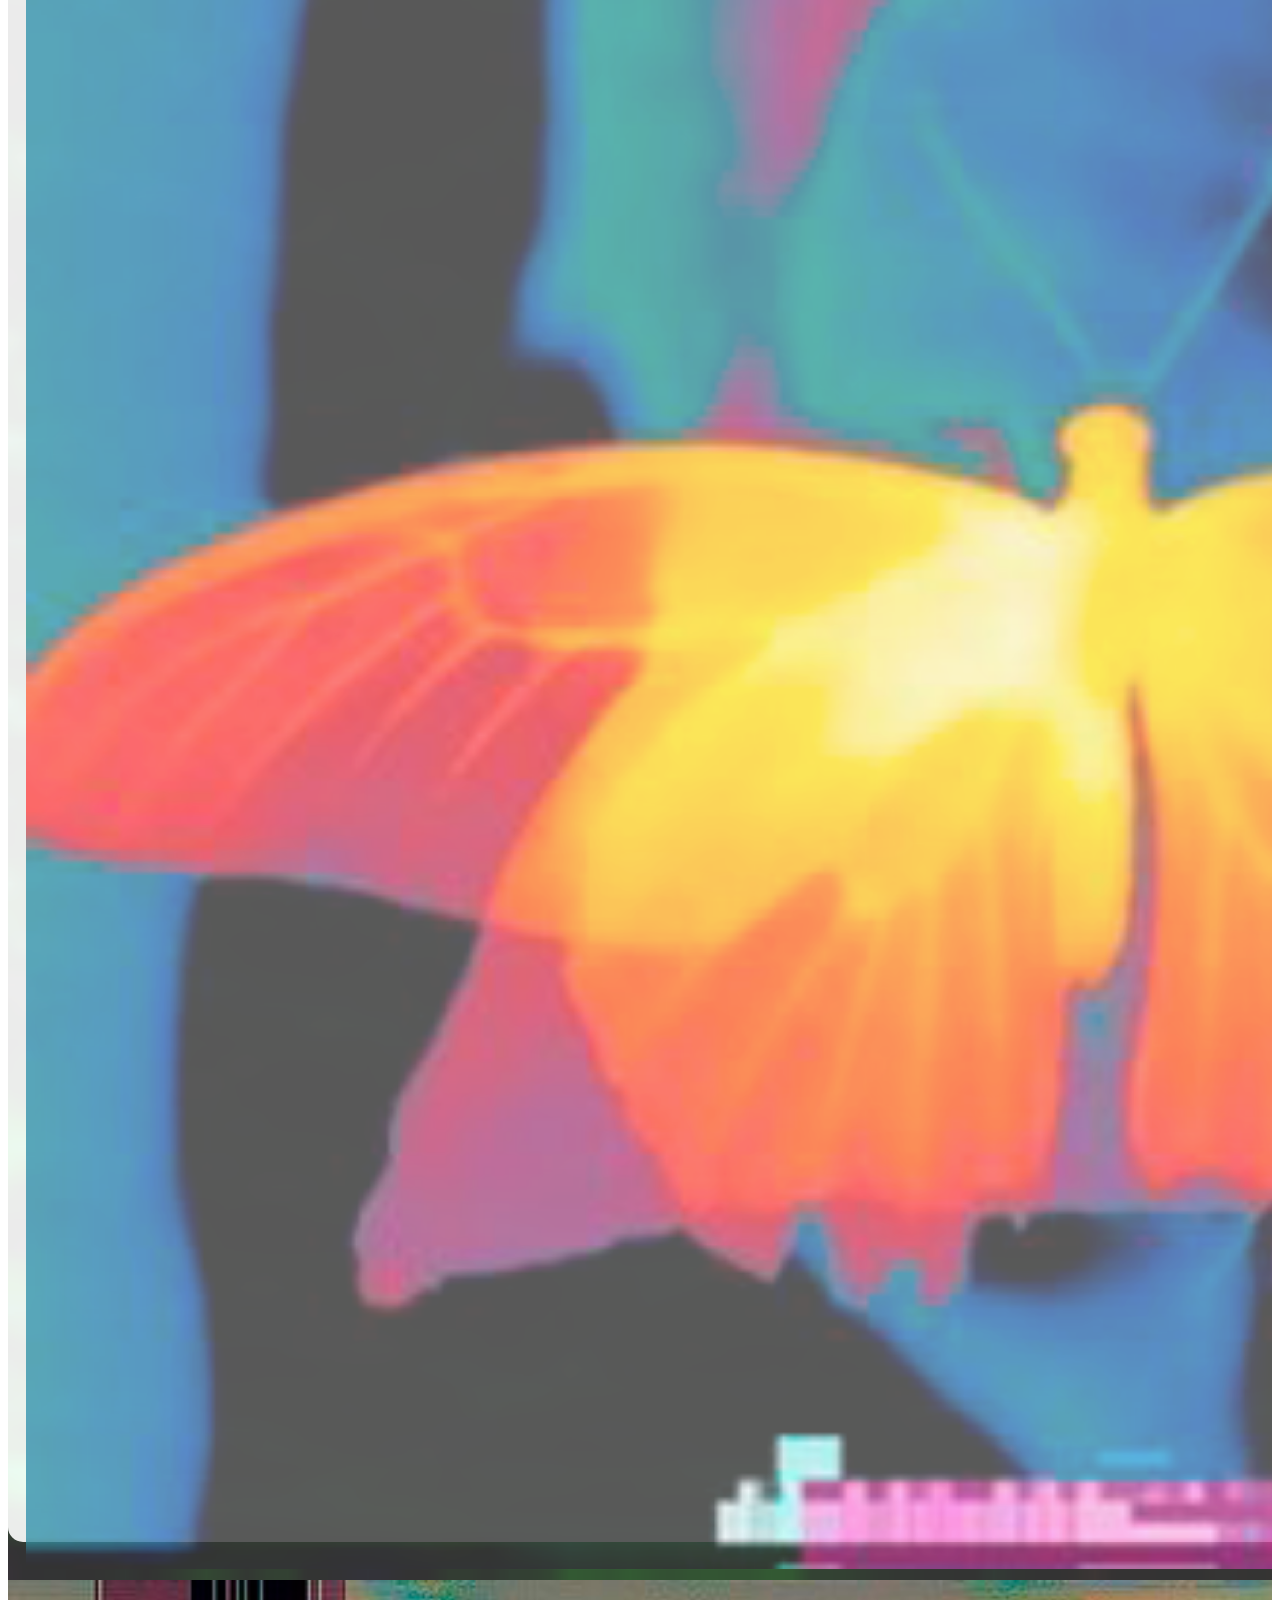
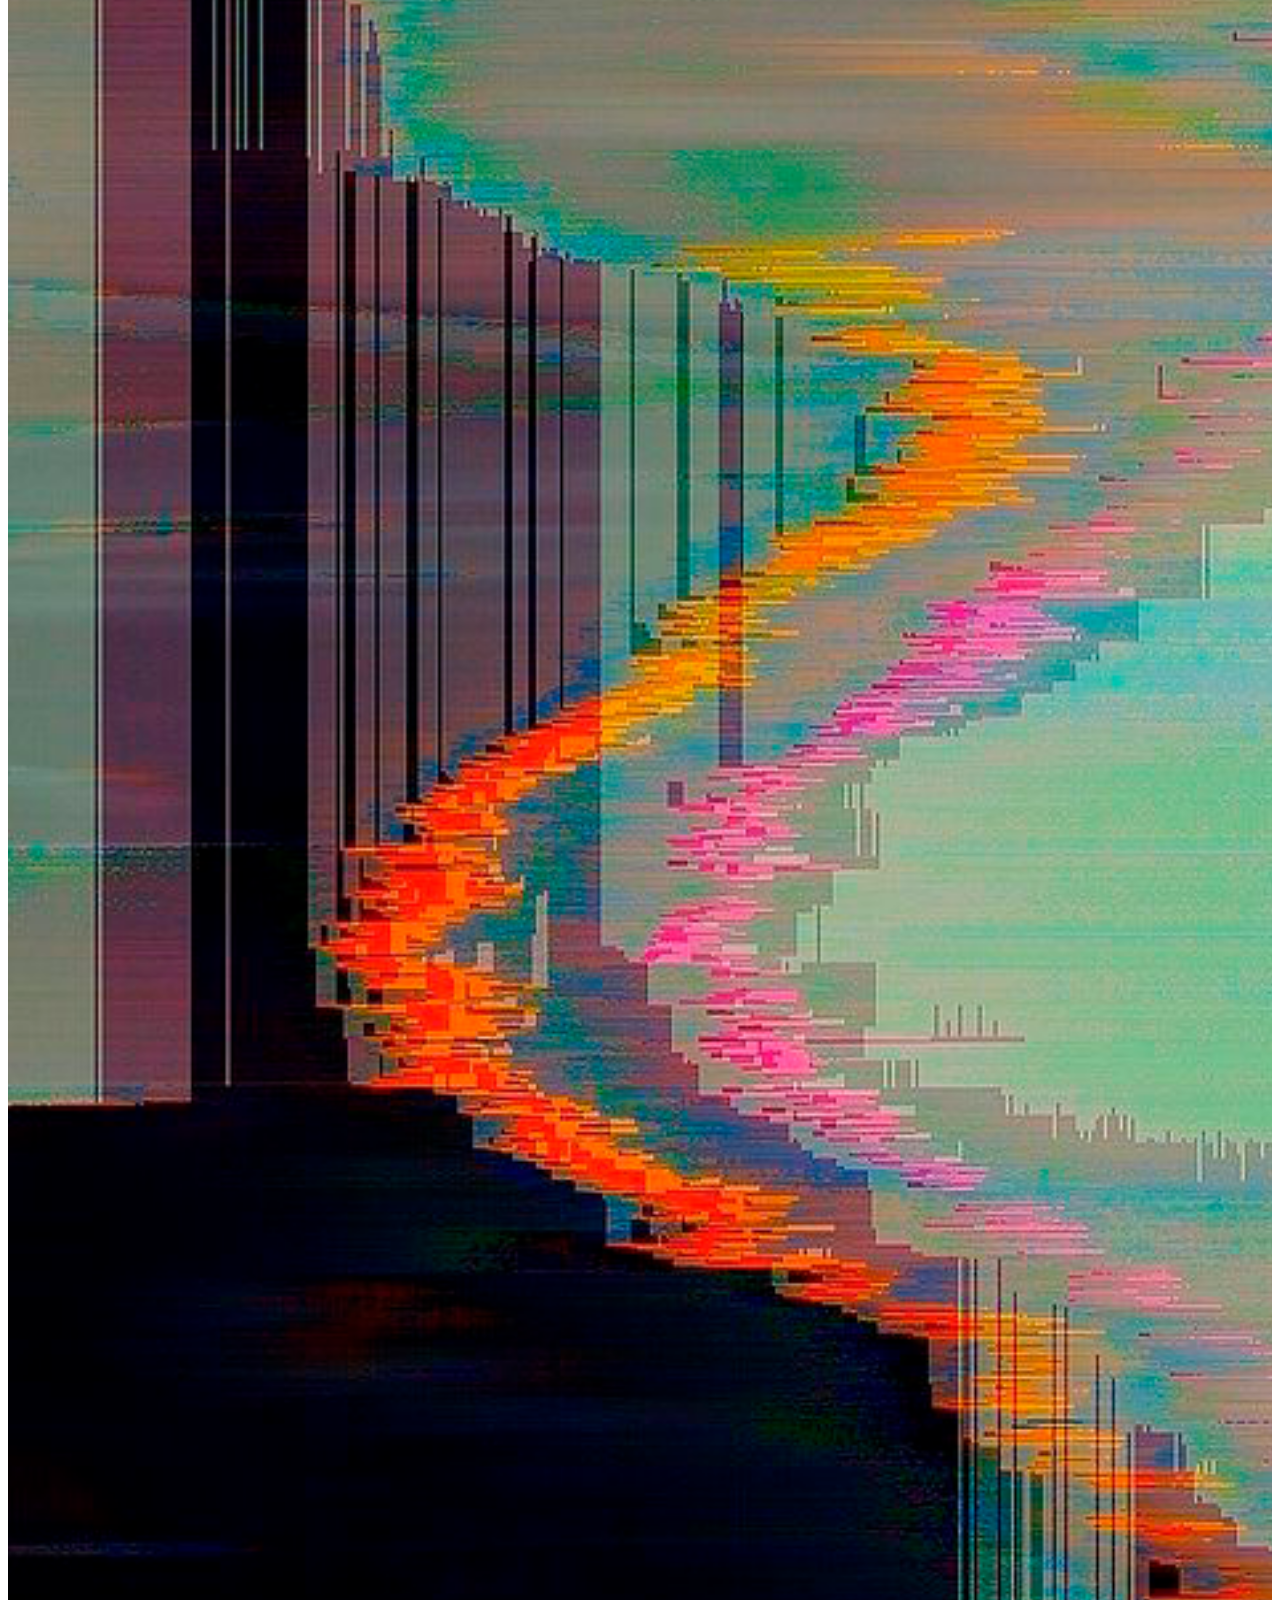
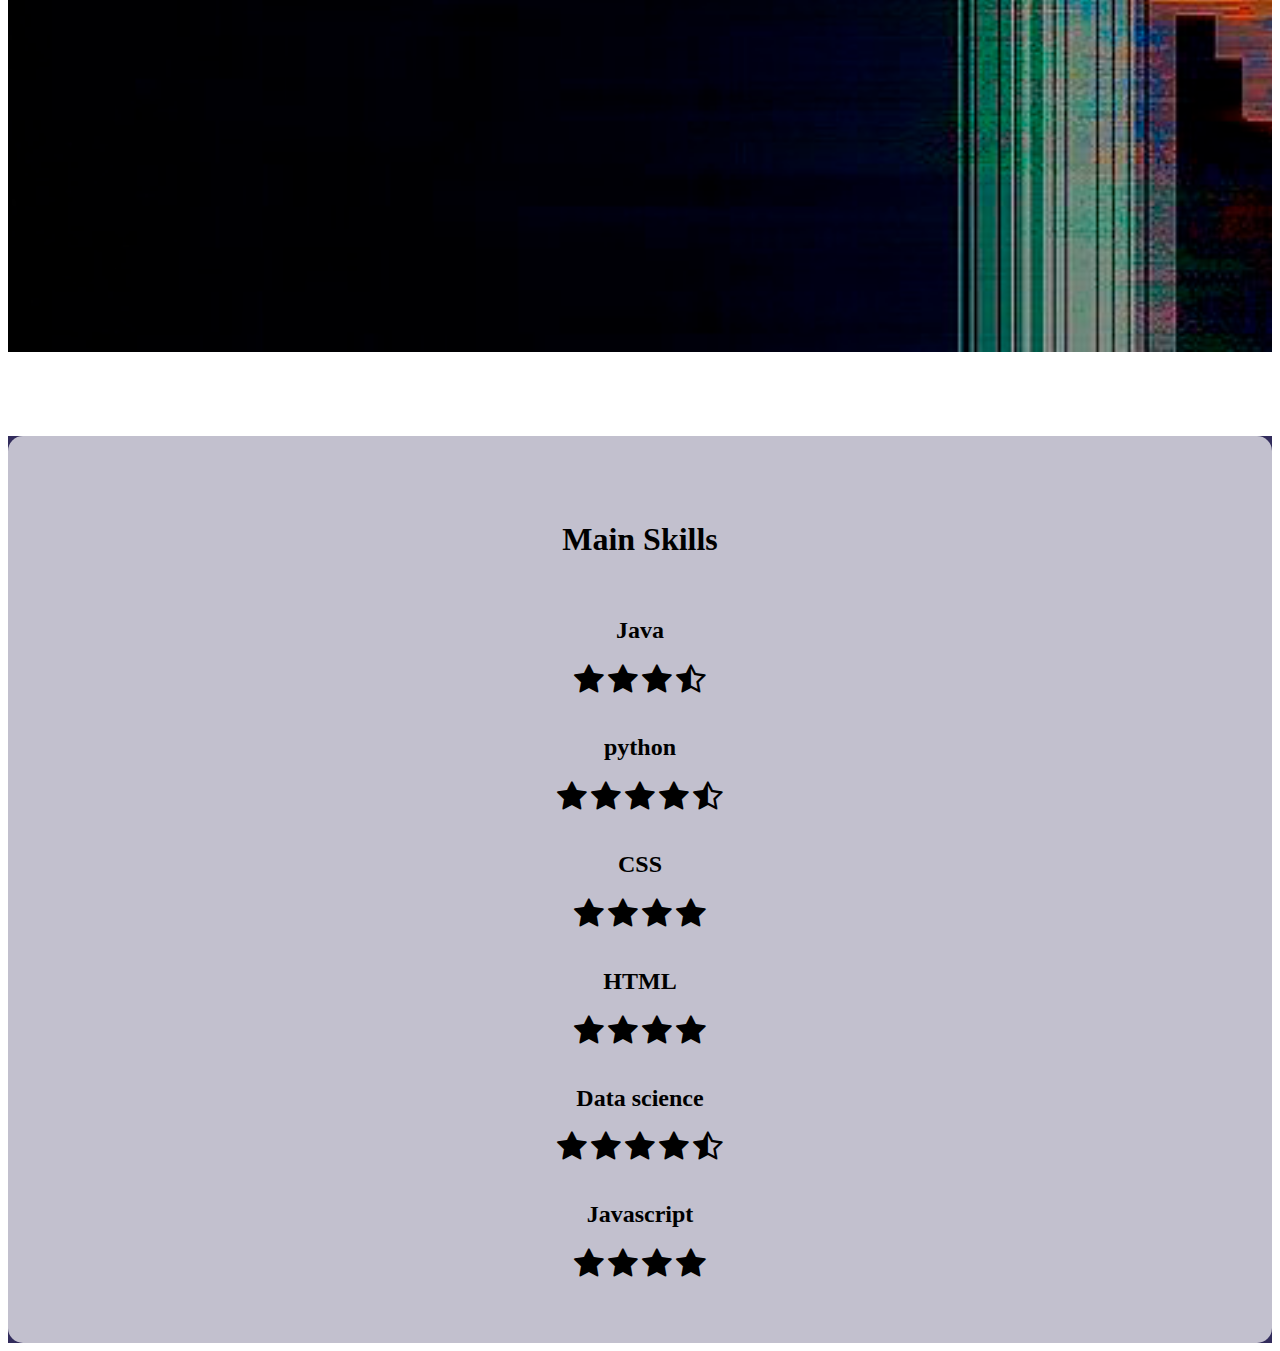
==== commit cca662e6: "C + E = M" ====
--- a/index.html
+++ b/index.html
@@ -43,7 +43,7 @@
     </div>
     <section id = "intro">
         <div class="Frase">
-            <h1>La vida es dura, pero más dura la verdura</h1>
+            <h1>Crudo + Elegante = Minimalista</h1>
         </div>
     </section>
     <section id="about_me">
